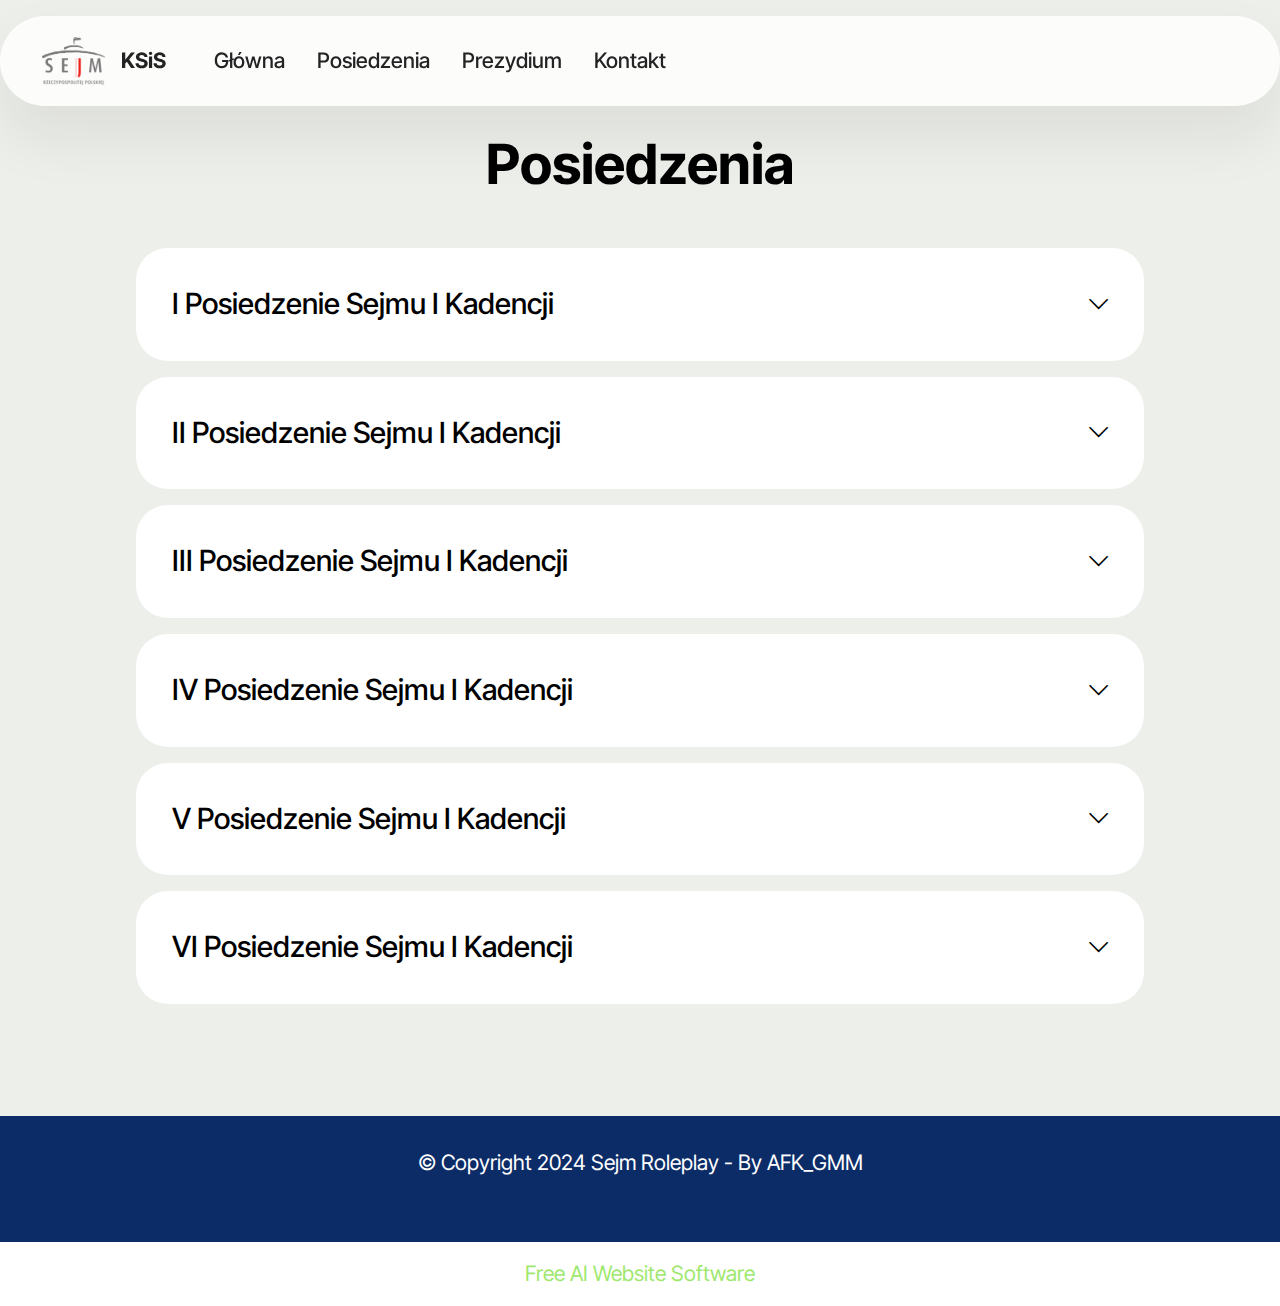
==== page1.html @ 05a09819 "Add files via upload" ====
<!DOCTYPE html>
<html  >
<head>
  <!-- Site made with Mobirise Website Builder v5.9.18, https://mobirise.com -->
  <meta charset="UTF-8">
  <meta http-equiv="X-UA-Compatible" content="IE=edge">
  <meta name="generator" content="Mobirise v5.9.18, mobirise.com">
  <meta name="viewport" content="width=device-width, initial-scale=1, minimum-scale=1">
  <link rel="shortcut icon" href="assets/images/sejm-rp-logo-and-wordmark.svg.png" type="image/x-icon">
  <meta name="description" content="">
  
  
  <title>Posiedzenia</title>
  <link rel="stylesheet" href="assets/web/assets/mobirise-icons2/mobirise2.css">
  <link rel="stylesheet" href="assets/bootstrap/css/bootstrap.min.css">
  <link rel="stylesheet" href="assets/bootstrap/css/bootstrap-grid.min.css">
  <link rel="stylesheet" href="assets/bootstrap/css/bootstrap-reboot.min.css">
  <link rel="stylesheet" href="assets/dropdown/css/style.css">
  <link rel="stylesheet" href="assets/theme/css/style.css">
  <link rel="preload" href="https://fonts.googleapis.com/css?family=Inter+Tight:100,200,300,400,500,600,700,800,900,100i,200i,300i,400i,500i,600i,700i,800i,900i&display=swap" as="style" onload="this.onload=null;this.rel='stylesheet'">
  <noscript><link rel="stylesheet" href="https://fonts.googleapis.com/css?family=Inter+Tight:100,200,300,400,500,600,700,800,900,100i,200i,300i,400i,500i,600i,700i,800i,900i&display=swap"></noscript>
  <link rel="preload" as="style" href="assets/mobirise/css/mbr-additional.css?v=I0l6ej"><link rel="stylesheet" href="assets/mobirise/css/mbr-additional.css?v=I0l6ej" type="text/css">

  
  
  
</head>
<body>
  
  <section data-bs-version="5.1" class="menu menu1 cid-uudWBEYL5z" once="menu" id="menu01-4">
	

	<nav class="navbar navbar-dropdown navbar-fixed-top navbar-expand-lg">
		<div class="container">
			<div class="navbar-brand">
				<span class="navbar-logo">
					<a href="index.html">
						<img src="assets/images/sejm-rp-logo-and-wordmark.svg.png" alt="Strona Główna" style="height: 3rem;">
					</a>
				</span>
				<span class="navbar-caption-wrap"><a class="navbar-caption text-black display-4" href="https://mobiri.se">KSiS</a></span>
			</div>
			<button class="navbar-toggler" type="button" data-toggle="collapse" data-bs-toggle="collapse" data-target="#navbarSupportedContent" data-bs-target="#navbarSupportedContent" aria-controls="navbarNavAltMarkup" aria-expanded="false" aria-label="Toggle navigation">
				<div class="hamburger">
					<span></span>
					<span></span>
					<span></span>
					<span></span>
				</div>
			</button>
			<div class="collapse navbar-collapse" id="navbarSupportedContent">
				<ul class="navbar-nav nav-dropdown nav-right" data-app-modern-menu="true"><li class="nav-item">
						<a class="nav-link link text-black text-primary display-4" href="index.html">Główna</a>
					</li>
					<li class="nav-item">
						<a class="nav-link link text-black text-primary display-4" href="page1.html" aria-expanded="false">Posiedzenia</a>
					</li>
					<li class="nav-item">
						<a class="nav-link link text-black text-primary display-4" href="page2.html">Prezydium</a>
					</li><li class="nav-item"><a class="nav-link link text-black text-primary display-4" href="page3.html">Kontakt</a></li></ul>
				
				
			</div>
		</div>
	</nav>
</section>

<section data-bs-version="5.1" class="list1 cid-uue1njzjTJ" id="list01-6">	
    
	
	<div class="container">
		<div class="row justify-content-center">
			<div class="col-12 col-md-12 col-lg-10 m-auto">
				<div class="content">
					<div class="row justify-content-center mb-5">
						<div class="col-12 content-head">
							<div class="mbr-section-head">
								<h4 class="mbr-section-title mbr-fonts-style align-center mb-0 display-2">
									<strong>Posiedzenia</strong></h4>
								
							</div>
						</div>
					</div>
					<div id="bootstrap-accordion_11" class="panel-group accordionStyles accordion" role="tablist" aria-multiselectable="true">
						<div class="card">
							<div class="card-header" role="tab" id="headingOne">
								<a role="button" class="panel-title collapsed" data-toggle="collapse" data-bs-toggle="collapse" data-core="" href="#collapse1_11" aria-expanded="false" aria-controls="collapse1">
									<h6 class="panel-title-edit mbr-semibold mbr-fonts-style mb-0 display-5">
										I Posiedzenie Sejmu I Kadencji</h6>
									<span class="sign mbr-iconfont mobi-mbri-arrow-down"></span>
								</a>
							</div>
							<div id="collapse1_11" class="panel-collapse noScroll collapse" role="tabpanel" aria-labelledby="headingOne" data-parent="#accordion" data-bs-parent="#bootstrap-accordion_11">
								<div class="panel-body">
									<p class="mbr-fonts-style panel-text display-7">16.11.2024r. Godzina 17.00<br>Marszałek Prowadzący: Paweł Peza</p>
								</div>
							</div>
						</div>
						<div class="card">
							<div class="card-header" role="tab" id="headingOne">
								<a role="button" class="panel-title collapsed" data-toggle="collapse" data-bs-toggle="collapse" data-core="" href="#collapse2_11" aria-expanded="false" aria-controls="collapse2">
									<h6 class="panel-title-edit mbr-semibold mbr-fonts-style mb-0 display-5">II Posiedzenie Sejmu I Kadencji</h6>
									<span class="sign mbr-iconfont mobi-mbri-arrow-down"></span>
								</a>
							</div>
							<div id="collapse2_11" class="panel-collapse noScroll collapse" role="tabpanel" aria-labelledby="headingOne" data-parent="#accordion" data-bs-parent="#bootstrap-accordion_11">
								<div class="panel-body">
									<p class="mbr-fonts-style panel-text display-7">23.11.2024r. Godzina 17.00
<br>Marszałek Prowadzący: Paweł Kowalski&nbsp;<br></p>
								</div>
							</div>
						</div>
						<div class="card">
							<div class="card-header" role="tab" id="headingOne">
								<a role="button" class="panel-title collapsed" data-toggle="collapse" data-bs-toggle="collapse" data-core="" href="#collapse3_11" aria-expanded="false" aria-controls="collapse3">
									<h6 class="panel-title-edit mbr-semibold mbr-fonts-style mb-0 display-5">III Posiedzenie Sejmu I Kadencji</h6>
									<span class="sign mbr-iconfont mobi-mbri-arrow-down"></span>
								</a>
							</div>
							<div id="collapse3_11" class="panel-collapse noScroll collapse" role="tabpanel" aria-labelledby="headingOne" data-parent="#accordion" data-bs-parent="#bootstrap-accordion_11">
								<div class="panel-body">
									<p class="mbr-fonts-style panel-text display-7">30.11.2024r. Godzina 17.00
<br>Marszałek Prowadzący: Paweł Jastrzębski&nbsp;<br></p>
								</div>
							</div>
						</div>
						<div class="card">
							<div class="card-header" role="tab" id="headingOne">
								<a role="button" class="panel-title collapsed" data-toggle="collapse" data-bs-toggle="collapse" data-core="" href="#collapse4_11" aria-expanded="false" aria-controls="collapse4">
									<h6 class="panel-title-edit mbr-semibold mbr-fonts-style mb-0 display-5">IV Posiedzenie Sejmu I Kadencji</h6>
									<span class="sign mbr-iconfont mobi-mbri-arrow-down"></span>
								</a>
							</div>
							<div id="collapse4_11" class="panel-collapse noScroll collapse" role="tabpanel" aria-labelledby="headingOne" data-parent="#accordion" data-bs-parent="#bootstrap-accordion_11">
								<div class="panel-body">
									<p class="mbr-fonts-style panel-text display-7">07.12.2024r. Godzina 16.00
<br>Marszałek Prowadzący: Paweł Peza</p>
								</div>
							</div>
						</div>
						<div class="card">
							<div class="card-header" role="tab" id="headingOne">
								<a role="button" class="panel-title collapsed" data-toggle="collapse" data-bs-toggle="collapse" data-core="" href="#collapse5_11" aria-expanded="false" aria-controls="collapse5">
									<h6 class="panel-title-edit mbr-semibold mbr-fonts-style mb-0 display-5">V Posiedzenie Sejmu I Kadencji</h6>
									<span class="sign mbr-iconfont mobi-mbri-arrow-down"></span>
								</a>
							</div>
							<div id="collapse5_11" class="panel-collapse noScroll collapse" role="tabpanel" aria-labelledby="headingOne" data-parent="#accordion" data-bs-parent="#bootstrap-accordion_11">
								<div class="panel-body">
									<p class="mbr-fonts-style panel-text display-7">14.12.2024r. Godzina 15.00
<br>Marszałek Prowadzący: Paweł Kowalski </p>
								</div>
							</div>
						</div>
						<div class="card">
							<div class="card-header" role="tab" id="headingOne">
								<a role="button" class="panel-title collapsed" data-toggle="collapse" data-bs-toggle="collapse" data-core="" href="#collapse6_11" aria-expanded="false" aria-controls="collapse6">
									<h6 class="panel-title-edit mbr-semibold mbr-fonts-style mb-0 display-5">VI Posiedzenie Sejmu I Kadencji</h6>
									<span class="sign mbr-iconfont mobi-mbri-arrow-down"></span>
								</a>
							</div>
							<div id="collapse6_11" class="panel-collapse noScroll collapse" role="tabpanel" aria-labelledby="headingOne" data-parent="#accordion" data-bs-parent="#bootstrap-accordion_11">
								<div class="panel-body">
									<p class="mbr-fonts-style panel-text display-7">21.12.2024r. Godzina 16.00
<br>Marszałek Prowadzący: Paweł Peza</p>
								</div>
							</div>
						</div>
					</div>
				</div>
			</div>
		</div>
	</div>
</section>

<section data-bs-version="5.1" class="footer4 cid-uue0ERXt9D" once="footers" id="footer04-5">

    

    

    <div class="container">
        <div class="media-container-row align-center mbr-white">
            <div class="col-12">
                <p class="mbr-text mb-0 mbr-fonts-style display-7">
                    © Copyright 2024 Sejm Roleplay - By AFK_GMM</p>
            </div>
        </div>
    </div>
</section><section class="display-7" style="padding: 0;align-items: center;justify-content: center;flex-wrap: wrap;    align-content: center;display: flex;position: relative;height: 4rem;"><a href="https://mobiri.se/3100947" style="flex: 1 1;height: 4rem;position: absolute;width: 100%;z-index: 1;"><img alt="" style="height: 4rem;" src="[data-uri]"></a><p style="margin: 0;text-align: center;" class="display-7">&#8204;</p><a style="z-index:1" href="https://mobirise.com/builder/ai-website-builder.html">Free AI Website Software</a></section><script src="assets/bootstrap/js/bootstrap.bundle.min.js"></script>  <script src="assets/smoothscroll/smooth-scroll.js"></script>  <script src="assets/ytplayer/index.js"></script>  <script src="assets/dropdown/js/navbar-dropdown.js"></script>  <script src="assets/mbr-switch-arrow/mbr-switch-arrow.js"></script>  <script src="assets/theme/js/script.js"></script>  
  
  
</body>
</html>
---- assets/web/assets/mobirise-icons2/mobirise2.css ----
@font-face {
  font-family: 'Moririse2';
  font-display: swap;
  src:  url('mobirise2.eot?f2bix4');
  src:  url('mobirise2.eot?f2bix4#iefix') format('embedded-opentype'),
    url('mobirise2.ttf?f2bix4') format('truetype'),
    url('mobirise2.woff?f2bix4') format('woff'),
    url('mobirise2.svg?f2bix4#mobirise2') format('svg');
  font-weight: normal;
  font-style: normal;
}

[class^="mobi-"], [class*=" mobi-"] {
  /* use !important to prevent issues with browser extensions that change fonts */
  font-family: 'Moririse2' !important;
  speak: none;
  font-style: normal;
  font-weight: normal;
  font-variant: normal;
  text-transform: none;
  line-height: 1;

  /* Better Font Rendering =========== */
  -webkit-font-smoothing: antialiased;
  -moz-osx-font-smoothing: grayscale;
}

.mobi-mbri-add-submenu:before {
  content: "\e900";
}
.mobi-mbri-alert:before {
  content: "\e901";
}
.mobi-mbri-align-center:before {
  content: "\e902";
}
.mobi-mbri-align-justify:before {
  content: "\e903";
}
.mobi-mbri-align-left:before {
  content: "\e904";
}
.mobi-mbri-align-right:before {
  content: "\e905";
}
.mobi-mbri-android:before {
  content: "\e906";
}
.mobi-mbri-apple:before {
  content: "\e907";
}
.mobi-mbri-arrow-down:before {
  content: "\e908";
}
.mobi-mbri-arrow-next:before {
  content: "\e909";
}
.mobi-mbri-arrow-prev:before {
  content: "\e90a";
}
.mobi-mbri-arrow-up:before {
  content: "\e90b";
}
.mobi-mbri-bold:before {
  content: "\e90c";
}
.mobi-mbri-bookmark:before {
  content: "\e90d";
}
.mobi-mbri-bootstrap:before {
  content: "\e90e";
}
.mobi-mbri-briefcase:before {
  content: "\e90f";
}
.mobi-mbri-browse:before {
  content: "\e910";
}
.mobi-mbri-bulleted-list:before {
  content: "\e911";
}
.mobi-mbri-calendar:before {
  content: "\e912";
}
.mobi-mbri-camera:before {
  content: "\e913";
}
.mobi-mbri-cart-add:before {
  content: "\e914";
}
.mobi-mbri-cart-full:before {
  content: "\e915";
}
.mobi-mbri-cash:before {
  content: "\e916";
}
.mobi-mbri-change-style:before {
  content: "\e917";
}
.mobi-mbri-chat:before {
  content: "\e918";
}
.mobi-mbri-clock:before {
  content: "\e919";
}
.mobi-mbri-close:before {
  content: "\e91a";
}
.mobi-mbri-cloud:before {
  content: "\e91b";
}
.mobi-mbri-code:before {
  content: "\e91c";
}
.mobi-mbri-contact-form:before {
  content: "\e91d";
}
.mobi-mbri-credit-card:before {
  content: "\e91e";
}
.mobi-mbri-cursor-click:before {
  content: "\e91f";
}
.mobi-mbri-cust-feedback:before {
  content: "\e920";
}
.mobi-mbri-database:before {
  content: "\e921";
}
.mobi-mbri-delivery:before {
  content: "\e922";
}
.mobi-mbri-desktop:before {
  content: "\e923";
}
.mobi-mbri-devices:before {
  content: "\e924";
}
.mobi-mbri-down:before {
  content: "\e925";
}
.mobi-mbri-download-2:before {
  content: "\e926";
}
.mobi-mbri-download:before {
  content: "\e927";
}
.mobi-mbri-drag-n-drop-2:before {
  content: "\e928";
}
.mobi-mbri-drag-n-drop:before {
  content: "\e929";
}
.mobi-mbri-edit-2:before {
  content: "\e92a";
}
.mobi-mbri-edit:before {
  content: "\e92b";
}
.mobi-mbri-error:before {
  content: "\e92c";
}
.mobi-mbri-extension:before {
  content: "\e92d";
}
.mobi-mbri-features:before {
  content: "\e92e";
}
.mobi-mbri-file:before {
  content: "\e92f";
}
.mobi-mbri-flag:before {
  content: "\e930";
}
.mobi-mbri-folder:before {
  content: "\e931";
}
.mobi-mbri-gift:before {
  content: "\e932";
}
.mobi-mbri-github:before {
  content: "\e933";
}
.mobi-mbri-globe-2:before {
  content: "\e934";
}
.mobi-mbri-globe:before {
  content: "\e935";
}
.mobi-mbri-growing-chart:before {
  content: "\e936";
}
.mobi-mbri-hearth:before {
  content: "\e937";
}
.mobi-mbri-help:before {
  content: "\e938";
}
.mobi-mbri-home:before {
  content: "\e939";
}
.mobi-mbri-hot-cup:before {
  content: "\e93a";
}
.mobi-mbri-idea:before {
  content: "\e93b";
}
.mobi-mbri-image-gallery:before {
  content: "\e93c";
}
.mobi-mbri-image-slider:before {
  content: "\e93d";
}
.mobi-mbri-info:before {
  content: "\e93e";
}
.mobi-mbri-italic:before {
  content: "\e93f";
}
.mobi-mbri-key:before {
  content: "\e940";
}
.mobi-mbri-laptop:before {
  content: "\e941";
}
.mobi-mbri-layers:before {
  content: "\e942";
}
.mobi-mbri-left-right:before {
  content: "\e943";
}
.mobi-mbri-left:before {
  content: "\e944";
}
.mobi-mbri-letter:before {
  content: "\e945";
}
.mobi-mbri-like:before {
  content: "\e946";
}
.mobi-mbri-link:before {
  content: "\e947";
}
.mobi-mbri-lock:before {
  content: "\e948";
}
.mobi-mbri-login:before {
  content: "\e949";
}
.mobi-mbri-logout:before {
  content: "\e94a";
}
.mobi-mbri-magic-stick:before {
  content: "\e94b";
}
.mobi-mbri-map-pin:before {
  content: "\e94c";
}
.mobi-mbri-menu:before {
  content: "\e94d";
}
.mobi-mbri-mobile-2:before {
  content: "\e94e";
}
.mobi-mbri-mobile-horizontal:before {
  content: "\e94f";
}
.mobi-mbri-mobile:before {
  content: "\e950";
}
.mobi-mbri-mobirise:before {
  content: "\e951";
}
.mobi-mbri-more-horizontal:before {
  content: "\e952";
}
.mobi-mbri-more-vertical:before {
  content: "\e953";
}
.mobi-mbri-music:before {
  content: "\e954";
}
.mobi-mbri-new-file:before {
  content: "\e955";
}
.mobi-mbri-numbered-list:before {
  content: "\e956";
}
.mobi-mbri-opened-folder:before {
  content: "\e957";
}
.mobi-mbri-pages:before {
  content: "\e958";
}
.mobi-mbri-paper-plane:before {
  content: "\e959";
}
.mobi-mbri-paperclip:before {
  content: "\e95a";
}
.mobi-mbri-phone:before {
  content: "\e95b";
}
.mobi-mbri-photo:before {
  content: "\e95c";
}
.mobi-mbri-photos:before {
  content: "\e95d";
}
.mobi-mbri-pin:before {
  content: "\e95e";
}
.mobi-mbri-play:before {
  content: "\e95f";
}
.mobi-mbri-plus:before {
  content: "\e960";
}
.mobi-mbri-preview:before {
  content: "\e961";
}
.mobi-mbri-print:before {
  content: "\e962";
}
.mobi-mbri-protect:before {
  content: "\e963";
}
.mobi-mbri-question:before {
  content: "\e964";
}
.mobi-mbri-quote-left:before {
  content: "\e965";
}
.mobi-mbri-quote-right:before {
  content: "\e966";
}
.mobi-mbri-redo:before {
  content: "\e967";
}
.mobi-mbri-refresh:before {
  content: "\e968";
}
.mobi-mbri-responsive-2:before {
  content: "\e969";
}
.mobi-mbri-responsive:before {
  content: "\e96a";
}
.mobi-mbri-right:before {
  content: "\e96b";
}
.mobi-mbri-rocket:before {
  content: "\e96c";
}
.mobi-mbri-sad-face:before {
  content: "\e96d";
}
.mobi-mbri-sale:before {
  content: "\e96e";
}
.mobi-mbri-save:before {
  content: "\e96f";
}
.mobi-mbri-search:before {
  content: "\e970";
}
.mobi-mbri-setting-2:before {
  content: "\e971";
}
.mobi-mbri-setting-3:before {
  content: "\e972";
}
.mobi-mbri-setting:before {
  content: "\e973";
}
.mobi-mbri-share:before {
  content: "\e974";
}
.mobi-mbri-shopping-bag:before {
  content: "\e975";
}
.mobi-mbri-shopping-basket:before {
  content: "\e976";
}
.mobi-mbri-shopping-cart:before {
  content: "\e977";
}
.mobi-mbri-sites:before {
  content: "\e978";
}
.mobi-mbri-smile-face:before {
  content: "\e979";
}
.mobi-mbri-speed:before {
  content: "\e97a";
}
.mobi-mbri-star:before {
  content: "\e97b";
}
.mobi-mbri-success:before {
  content: "\e97c";
}
.mobi-mbri-sun:before {
  content: "\e97d";
}
.mobi-mbri-sun2:before {
  content: "\e97e";
}
.mobi-mbri-tablet-vertical:before {
  content: "\e97f";
}
.mobi-mbri-tablet:before {
  content: "\e980";
}
.mobi-mbri-target:before {
  content: "\e981";
}
.mobi-mbri-timer:before {
  content: "\e982";
}
.mobi-mbri-to-ftp:before {
  content: "\e983";
}
.mobi-mbri-to-local-drive:before {
  content: "\e984";
}
.mobi-mbri-touch-swipe:before {
  content: "\e985";
}
.mobi-mbri-touch:before {
  content: "\e986";
}
.mobi-mbri-trash:before {
  content: "\e987";
}
.mobi-mbri-underline:before {
  content: "\e988";
}
.mobi-mbri-undo:before {
  content: "\e989";
}
.mobi-mbri-unlink:before {
  content: "\e98a";
}
.mobi-mbri-unlock:before {
  content: "\e98b";
}
.mobi-mbri-up-down:before {
  content: "\e98c";
}
.mobi-mbri-up:before {
  content: "\e98d";
}
.mobi-mbri-update:before {
  content: "\e98e";
}
.mobi-mbri-upload-2:before {
  content: "\e98f";
}
.mobi-mbri-upload:before {
  content: "\e990";
}
.mobi-mbri-user-2:before {
  content: "\e991";
}
.mobi-mbri-user:before {
  content: "\e992";
}
.mobi-mbri-users:before {
  content: "\e993";
}
.mobi-mbri-video-play:before {
  content: "\e994";
}
.mobi-mbri-video:before {
  content: "\e995";
}
.mobi-mbri-watch:before {
  content: "\e996";
}
.mobi-mbri-website-theme-2:before {
  content: "\e997";
}
.mobi-mbri-website-theme:before {
  content: "\e998";
}
.mobi-mbri-wifi:before {
  content: "\e999";
}
.mobi-mbri-windows:before {
  content: "\e99a";
}
.mobi-mbri-zoom-in:before {
  content: "\e99b";
}
.mobi-mbri-zoom-out:before {
  content: "\e99c";
}
---- assets/dropdown/css/style.css ----
.navbar-dropdown {
  left: 0;
  padding: 0;
  position: absolute;
  right: 0;
  top: 0;
  transition: all 0.45s ease;
  z-index: 1030;
  background: #282828; }
  .navbar-dropdown .navbar-logo {
    margin-right: 0.8rem;
    transition: margin 0.3s ease-in-out;
    vertical-align: middle; }
    .navbar-dropdown .navbar-logo img {
      height: 3.125rem;
      transition: all 0.3s ease-in-out; }
    .navbar-dropdown .navbar-logo.mbr-iconfont {
      font-size: 3.125rem;
      line-height: 3.125rem; }
  .navbar-dropdown .navbar-caption {
    font-weight: 700;
    white-space: normal;
    vertical-align: -4px;
    line-height: 3.125rem !important; }
    .navbar-dropdown .navbar-caption, .navbar-dropdown .navbar-caption:hover {
      color: inherit;
      text-decoration: none; }
  .navbar-dropdown .mbr-iconfont + .navbar-caption {
    vertical-align: -1px; }
  .navbar-dropdown.navbar-fixed-top {
    position: fixed; }
  .navbar-dropdown .navbar-brand span {
    vertical-align: -4px; }
  .navbar-dropdown.bg-color.transparent {
    background: none; }
  .navbar-dropdown.navbar-short .navbar-brand {
    padding: 0.625rem 0; }
    .navbar-dropdown.navbar-short .navbar-brand span {
      vertical-align: -1px; }
  .navbar-dropdown.navbar-short .navbar-caption {
    line-height: 2.375rem !important;
    vertical-align: -2px; }
  .navbar-dropdown.navbar-short .navbar-logo {
    margin-right: 0.5rem; }
    .navbar-dropdown.navbar-short .navbar-logo img {
      height: 2.375rem; }
    .navbar-dropdown.navbar-short .navbar-logo.mbr-iconfont {
      font-size: 2.375rem;
      line-height: 2.375rem; }
  .navbar-dropdown.navbar-short .mbr-table-cell {
    height: 3.625rem; }
  .navbar-dropdown .navbar-close {
    left: 0.6875rem;
    position: fixed;
    top: 0.75rem;
    z-index: 1000; }
  .navbar-dropdown .hamburger-icon {
    content: "";
    display: inline-block;
    vertical-align: middle;
    width: 16px;
    -webkit-box-shadow: 0 -6px 0 1px #282828,0 0 0 1px #282828,0 6px 0 1px #282828;
    -moz-box-shadow: 0 -6px 0 1px #282828,0 0 0 1px #282828,0 6px 0 1px #282828;
    box-shadow: 0 -6px 0 1px #282828,0 0 0 1px #282828,0 6px 0 1px #282828; }

.dropdown-menu .dropdown-toggle[data-toggle="dropdown-submenu"]::after {
  border-bottom: 0.35em solid transparent;
  border-left: 0.35em solid;
  border-right: 0;
  border-top: 0.35em solid transparent;
  margin-left: 0.3rem; }

.dropdown-menu .dropdown-item:focus {
  outline: 0; }

.nav-dropdown {
  font-size: 0.75rem;
  font-weight: 500;
  height: auto !important; }
  .nav-dropdown .nav-btn {
    padding-left: 1rem; }
  .nav-dropdown .link {
    margin: .667em 1.667em;
    font-weight: 500;
    padding: 0;
    transition: color .2s ease-in-out; }
    .nav-dropdown .link.dropdown-toggle {
      margin-right: 2.583em; }
      .nav-dropdown .link.dropdown-toggle::after {
        margin-left: .25rem;
        border-top: 0.35em solid;
        border-right: 0.35em solid transparent;
        border-left: 0.35em solid transparent;
        border-bottom: 0; }
      .nav-dropdown .link.dropdown-toggle[aria-expanded="true"] {
        margin: 0;
        padding: 0.667em 3.263em  0.667em 1.667em; }
  .nav-dropdown .link::after,
  .nav-dropdown .dropdown-item::after {
    color: inherit; }
  .nav-dropdown .btn {
    font-size: 0.75rem;
    font-weight: 700;
    letter-spacing: 0;
    margin-bottom: 0;
    padding-left: 1.25rem;
    padding-right: 1.25rem; }
  .nav-dropdown .dropdown-menu {
    border-radius: 0;
    border: 0;
    left: 0;
    margin: 0;
    padding-bottom: 1.25rem;
    padding-top: 1.25rem;
    position: relative; }
  .nav-dropdown .dropdown-submenu {
    margin-left: 0.125rem;
    top: 0; }
  .nav-dropdown .dropdown-item {
    font-weight: 500;
    line-height: 2;
    padding: 0.3846em 4.615em 0.3846em 1.5385em;
    position: relative;
    transition: color .2s ease-in-out, background-color .2s ease-in-out; }
    .nav-dropdown .dropdown-item::after {
      margin-top: -0.3077em;
      position: absolute;
      right: 1.1538em;
      top: 50%; }
    .nav-dropdown .dropdown-item:focus, .nav-dropdown .dropdown-item:hover {
      background: none; }

@media (max-width: 767px) {
  .nav-dropdown.navbar-toggleable-sm {
    bottom: 0;
    display: none;
    left: 0;
    overflow-x: hidden;
    position: fixed;
    top: 0;
    transform: translateX(-100%);
    -ms-transform: translateX(-100%);
    -webkit-transform: translateX(-100%);
    width: 18.75rem;
    z-index: 999; } }
.nav-dropdown.navbar-toggleable-xl {
  bottom: 0;
  display: none;
  left: 0;
  overflow-x: hidden;
  position: fixed;
  top: 0;
  transform: translateX(-100%);
  -ms-transform: translateX(-100%);
  -webkit-transform: translateX(-100%);
  width: 18.75rem;
  z-index: 999; }

.nav-dropdown-sm {
  display: block !important;
  overflow-x: hidden;
  overflow: auto;
  padding-top: 3.875rem; }
  .nav-dropdown-sm::after {
    content: "";
    display: block;
    height: 3rem;
    width: 100%; }
  .nav-dropdown-sm.collapse.in ~ .navbar-close {
    display: block !important; }
  .nav-dropdown-sm.collapsing, .nav-dropdown-sm.collapse.in {
    transform: translateX(0);
    -ms-transform: translateX(0);
    -webkit-transform: translateX(0);
    transition: all 0.25s ease-out;
    -webkit-transition: all 0.25s ease-out;
    background: #282828; }
  .nav-dropdown-sm.collapsing[aria-expanded="false"] {
    transform: translateX(-100%);
    -ms-transform: translateX(-100%);
    -webkit-transform: translateX(-100%); }
  .nav-dropdown-sm .nav-item {
    display: block;
    margin-left: 0 !important;
    padding-left: 0; }
  .nav-dropdown-sm .link,
  .nav-dropdown-sm .dropdown-item {
    border-top: 1px dotted rgba(255, 255, 255, 0.1);
    font-size: 0.8125rem;
    line-height: 1.6;
    margin: 0 !important;
    padding: 0.875rem 2.4rem 0.875rem 1.5625rem !important;
    position: relative;
    white-space: normal; }
    .nav-dropdown-sm .link:focus, .nav-dropdown-sm .link:hover,
    .nav-dropdown-sm .dropdown-item:focus,
    .nav-dropdown-sm .dropdown-item:hover {
      background: rgba(0, 0, 0, 0.2) !important;
      color: #c0a375; }
  .nav-dropdown-sm .nav-btn {
    position: relative;
    padding: 1.5625rem 1.5625rem 0 1.5625rem; }
    .nav-dropdown-sm .nav-btn::before {
      border-top: 1px dotted rgba(255, 255, 255, 0.1);
      content: "";
      left: 0;
      position: absolute;
      top: 0;
      width: 100%; }
    .nav-dropdown-sm .nav-btn + .nav-btn {
      padding-top: 0.625rem; }
      .nav-dropdown-sm .nav-btn + .nav-btn::before {
        display: none; }
  .nav-dropdown-sm .btn {
    padding: 0.625rem 0; }
  .nav-dropdown-sm .dropdown-toggle[data-toggle="dropdown-submenu"]::after {
    margin-left: .25rem;
    border-top: 0.35em solid;
    border-right: 0.35em solid transparent;
    border-left: 0.35em solid transparent;
    border-bottom: 0; }
  .nav-dropdown-sm .dropdown-toggle[data-toggle="dropdown-submenu"][aria-expanded="true"]::after {
    border-top: 0;
    border-right: 0.35em solid transparent;
    border-left: 0.35em solid transparent;
    border-bottom: 0.35em solid; }
  .nav-dropdown-sm .dropdown-menu {
    margin: 0;
    padding: 0;
    position: relative;
    top: 0;
    left: 0;
    width: 100%;
    border: 0;
    float: none;
    border-radius: 0;
    background: none; }
  .nav-dropdown-sm .dropdown-submenu {
    left: 100%;
    margin-left: 0.125rem;
    margin-top: -1.25rem;
    top: 0; }

.navbar-toggleable-sm .nav-dropdown .dropdown-menu {
  position: absolute; }

.navbar-toggleable-sm .nav-dropdown .dropdown-submenu {
  left: 100%;
  margin-left: 0.125rem;
  margin-top: -1.25rem;
  top: 0; }

.navbar-toggleable-sm.opened .nav-dropdown .dropdown-menu {
  position: relative; }

.navbar-toggleable-sm.opened .nav-dropdown .dropdown-submenu {
  left: 0;
  margin-left: 00rem;
  margin-top: 0rem;
  top: 0; }

.is-builder .nav-dropdown.collapsing {
  transition: none !important; }
---- assets/theme/css/style.css ----
@charset "UTF-8";
section {
  background-color: #ffffff;
}

body {
  font-style: normal;
  line-height: 1.5;
  font-weight: 400;
  color: #232323;
  position: relative;
}

button {
  background-color: transparent;
  border-color: transparent;
}

.embla__button,
.carousel-control {
  background-color: #edefea !important;
  opacity: 0.8 !important;
  color: #464845 !important;
  border-color: #edefea !important;
}

.carousel .close,
.modalWindow .close {
  background-color: #edefea !important;
  color: #464845 !important;
  border-color: #edefea !important;
  opacity: 0.8 !important;
}

.carousel .close:hover,
.modalWindow .close:hover {
  opacity: 1 !important;
}

.carousel-indicators li {
  background-color: #edefea !important;
  border: 2px solid #464845 !important;
}

.carousel-indicators li:hover,
.carousel-indicators li:active {
  opacity: 0.8 !important;
}

.embla__button:hover,
.carousel-control:hover {
  background-color: #edefea !important;
  opacity: 1 !important;
}

.modalWindow-video-container {
  height: 80%;
}

section,
.container,
.container-fluid {
  position: relative;
  word-wrap: break-word;
}

a.mbr-iconfont:hover {
  text-decoration: none;
}

.article .lead p,
.article .lead ul,
.article .lead ol,
.article .lead pre,
.article .lead blockquote {
  margin-bottom: 0;
}

a {
  font-style: normal;
  font-weight: 400;
  cursor: pointer;
}
a, a:hover {
  text-decoration: none;
}

.mbr-section-title {
  font-style: normal;
  line-height: 1.3;
}

.mbr-section-subtitle {
  line-height: 1.3;
}

.mbr-text {
  font-style: normal;
  line-height: 1.7;
}

h1,
h2,
h3,
h4,
h5,
h6,
.display-1,
.display-2,
.display-4,
.display-5,
.display-7,
span,
p,
a {
  line-height: 1;
  word-break: break-word;
  word-wrap: break-word;
  font-weight: 400;
}

b,
strong {
  font-weight: bold;
}

input:-webkit-autofill, input:-webkit-autofill:hover, input:-webkit-autofill:focus, input:-webkit-autofill:active {
  transition-delay: 9999s;
  -webkit-transition-property: background-color, color;
  transition-property: background-color, color;
}

textarea[type=hidden] {
  display: none;
}

section {
  background-position: 50% 50%;
  background-repeat: no-repeat;
  background-size: cover;
}
section .mbr-background-video,
section .mbr-background-video-preview {
  position: absolute;
  bottom: 0;
  left: 0;
  right: 0;
  top: 0;
}

.hidden {
  visibility: hidden;
}

.mbr-z-index20 {
  z-index: 20;
}

/*! Base colors */
.mbr-white {
  color: #ffffff;
}

.mbr-black {
  color: #111111;
}

.mbr-bg-white {
  background-color: #ffffff;
}

.mbr-bg-black {
  background-color: #000000;
}

/*! Text-aligns */
.align-left {
  text-align: left;
}

.align-center {
  text-align: center;
}

.align-right {
  text-align: right;
}

/*! Font-weight  */
.mbr-light {
  font-weight: 300;
}

.mbr-regular {
  font-weight: 400;
}

.mbr-semibold {
  font-weight: 500;
}

.mbr-bold {
  font-weight: 700;
}

/*! Media  */
.media-content {
  flex-basis: 100%;
}

.media-container-row {
  display: flex;
  flex-direction: row;
  flex-wrap: wrap;
  justify-content: center;
  align-content: center;
  align-items: start;
}
.media-container-row .media-size-item {
  width: 400px;
}

.media-container-column {
  display: flex;
  flex-direction: column;
  flex-wrap: wrap;
  justify-content: center;
  align-content: center;
  align-items: stretch;
}
.media-container-column > * {
  width: 100%;
}

@media (min-width: 992px) {
  .media-container-row {
    flex-wrap: nowrap;
  }
}
figure {
  margin-bottom: 0;
  overflow: hidden;
}

figure[mbr-media-size] {
  transition: width 0.1s;
}

img,
iframe {
  display: block;
  width: 100%;
}

.card {
  background-color: transparent;
  border: none;
}

.card-box {
  width: 100%;
}

.card-img {
  text-align: center;
  flex-shrink: 0;
  -webkit-flex-shrink: 0;
}

.media {
  max-width: 100%;
  margin: 0 auto;
}

.mbr-figure {
  align-self: center;
}

.media-container > div {
  max-width: 100%;
}

.mbr-figure img,
.card-img img {
  width: 100%;
}

@media (max-width: 991px) {
  .media-size-item {
    width: auto !important;
  }
  .media {
    width: auto;
  }
  .mbr-figure {
    width: 100% !important;
  }
}
/*! Buttons */
.mbr-section-btn {
  margin-left: -0.6rem;
  margin-right: -0.6rem;
  font-size: 0;
}

.btn {
  font-weight: 600;
  border-width: 1px;
  font-style: normal;
  margin: 0.6rem 0.6rem;
  white-space: normal;
  transition: all 0.2s ease-in-out;
  display: inline-flex;
  align-items: center;
  justify-content: center;
  word-break: break-word;
}

.btn-sm {
  font-weight: 600;
  letter-spacing: 0px;
  transition: all 0.3s ease-in-out;
}

.btn-md {
  font-weight: 600;
  letter-spacing: 0px;
  transition: all 0.3s ease-in-out;
}

.btn-lg {
  font-weight: 600;
  letter-spacing: 0px;
  transition: all 0.3s ease-in-out;
}

.btn-form {
  margin: 0;
}
.btn-form:hover {
  cursor: pointer;
}

nav .mbr-section-btn {
  margin-left: 0rem;
  margin-right: 0rem;
}

/*! Btn icon margin */
.btn .mbr-iconfont,
.btn.btn-sm .mbr-iconfont {
  order: 1;
  cursor: pointer;
  margin-left: 0.5rem;
  vertical-align: sub;
}

.btn.btn-md .mbr-iconfont,
.btn.btn-md .mbr-iconfont {
  margin-left: 0.8rem;
}

.mbr-regular {
  font-weight: 400;
}

.mbr-semibold {
  font-weight: 500;
}

.mbr-bold {
  font-weight: 700;
}

[type=submit] {
  -webkit-appearance: none;
}

/*! Full-screen */
.mbr-fullscreen .mbr-overlay {
  min-height: 100vh;
}

.mbr-fullscreen {
  display: flex;
  display: -moz-flex;
  display: -ms-flex;
  display: -o-flex;
  align-items: center;
  min-height: 100vh;
  padding-top: 3rem;
  padding-bottom: 3rem;
}

/*! Map */
.map {
  height: 25rem;
  position: relative;
}
.map iframe {
  width: 100%;
  height: 100%;
}

/*! Scroll to top arrow */
.mbr-arrow-up {
  bottom: 25px;
  right: 90px;
  position: fixed;
  text-align: right;
  z-index: 5000;
  color: #ffffff;
  font-size: 22px;
}

.mbr-arrow-up a {
  background: rgba(0, 0, 0, 0.2);
  border-radius: 50%;
  color: #fff;
  display: inline-block;
  height: 60px;
  width: 60px;
  border: 2px solid #fff;
  outline-style: none !important;
  position: relative;
  text-decoration: none;
  transition: all 0.3s ease-in-out;
  cursor: pointer;
  text-align: center;
}
.mbr-arrow-up a:hover {
  background-color: rgba(0, 0, 0, 0.4);
}
.mbr-arrow-up a i {
  line-height: 60px;
}

.mbr-arrow-up-icon {
  display: block;
  color: #fff;
}

.mbr-arrow-up-icon::before {
  content: "›";
  display: inline-block;
  font-family: serif;
  font-size: 22px;
  line-height: 1;
  font-style: normal;
  position: relative;
  top: 6px;
  left: -4px;
  transform: rotate(-90deg);
}

/*! Arrow Down */
.mbr-arrow {
  position: absolute;
  bottom: 45px;
  left: 50%;
  width: 60px;
  height: 60px;
  cursor: pointer;
  background-color: rgba(80, 80, 80, 0.5);
  border-radius: 50%;
  transform: translateX(-50%);
}
@media (max-width: 767px) {
  .mbr-arrow {
    display: none;
  }
}
.mbr-arrow > a {
  display: inline-block;
  text-decoration: none;
  outline-style: none;
  animation: arrowdown 1.7s ease-in-out infinite;
  color: #ffffff;
}
.mbr-arrow > a > i {
  position: absolute;
  top: -2px;
  left: 15px;
  font-size: 2rem;
}

#scrollToTop a i::before {
  content: "";
  position: absolute;
  display: block;
  border-bottom: 2.5px solid #fff;
  border-left: 2.5px solid #fff;
  width: 27.8%;
  height: 27.8%;
  left: 50%;
  top: 51%;
  transform: translateY(-30%) translateX(-50%) rotate(135deg);
}

@keyframes arrowdown {
  0% {
    transform: translateY(0px);
  }
  50% {
    transform: translateY(-5px);
  }
  100% {
    transform: translateY(0px);
  }
}
@media (max-width: 500px) {
  .mbr-arrow-up {
    left: 0;
    right: 0;
    text-align: center;
  }
}
/*Gradients animation*/
@keyframes gradient-animation {
  from {
    background-position: 0% 100%;
    animation-timing-function: ease-in-out;
  }
  to {
    background-position: 100% 0%;
    animation-timing-function: ease-in-out;
  }
}
.bg-gradient {
  background-size: 200% 200%;
  animation: gradient-animation 5s infinite alternate;
  -webkit-animation: gradient-animation 5s infinite alternate;
}

.menu .navbar-brand {
  display: -webkit-flex;
}
.menu .navbar-brand span {
  display: flex;
  display: -webkit-flex;
}
.menu .navbar-brand .navbar-caption-wrap {
  display: -webkit-flex;
}
.menu .navbar-brand .navbar-logo img {
  display: -webkit-flex;
  width: auto;
}
@media (min-width: 768px) and (max-width: 991px) {
  .menu .navbar-toggleable-sm .navbar-nav {
    display: -ms-flexbox;
  }
}
@media (max-width: 991px) {
  .menu .navbar-collapse {
    max-height: 93.5vh;
  }
  .menu .navbar-collapse.show {
    overflow: auto;
  }
}
@media (min-width: 992px) {
  .menu .navbar-nav.nav-dropdown {
    display: -webkit-flex;
  }
  .menu .navbar-toggleable-sm .navbar-collapse {
    display: -webkit-flex !important;
  }
  .menu .collapsed .navbar-collapse {
    max-height: 93.5vh;
  }
  .menu .collapsed .navbar-collapse.show {
    overflow: auto;
  }
}
@media (max-width: 767px) {
  .menu .navbar-collapse {
    max-height: 80vh;
  }
}

.nav-link .mbr-iconfont {
  margin-right: 0.5rem;
}

.navbar {
  display: -webkit-flex;
  -webkit-flex-wrap: wrap;
  -webkit-align-items: center;
  -webkit-justify-content: space-between;
}

.navbar-collapse {
  -webkit-flex-basis: 100%;
  -webkit-flex-grow: 1;
  -webkit-align-items: center;
}

.nav-dropdown .link {
  padding: 0.667em 1.667em !important;
  margin: 0 !important;
}

.nav {
  display: -webkit-flex;
  -webkit-flex-wrap: wrap;
}

.row {
  display: -webkit-flex;
  -webkit-flex-wrap: wrap;
}

.justify-content-center {
  -webkit-justify-content: center;
}

.form-inline {
  display: -webkit-flex;
}

.card-wrapper {
  -webkit-flex: 1;
}

.carousel-control {
  z-index: 10;
  display: -webkit-flex;
}

.carousel-controls {
  display: -webkit-flex;
}

.media {
  display: -webkit-flex;
}

.form-group:focus {
  outline: none;
}

.jq-selectbox__select {
  padding: 7px 0;
  position: relative;
}

.jq-selectbox__dropdown {
  overflow: hidden;
  border-radius: 10px;
  position: absolute;
  top: 100%;
  left: 0 !important;
  width: 100% !important;
}

.jq-selectbox__trigger-arrow {
  right: 0;
  transform: translateY(-50%);
}

.jq-selectbox li {
  padding: 1.07em 0.5em;
}

input[type=range] {
  padding-left: 0 !important;
  padding-right: 0 !important;
}

.modal-dialog,
.modal-content {
  height: 100%;
}

.modal-dialog .carousel-inner {
  height: calc(100vh - 1.75rem);
}
@media (max-width: 575px) {
  .modal-dialog .carousel-inner {
    height: calc(100vh - 1rem);
  }
}

.carousel-item {
  text-align: center;
}

.carousel-item img {
  margin: auto;
}

.navbar-toggler {
  align-self: flex-start;
  padding: 0.25rem 0.75rem;
  font-size: 1.25rem;
  line-height: 1;
  background: transparent;
  border: 1px solid transparent;
  border-radius: 0.25rem;
}

.navbar-toggler:focus,
.navbar-toggler:hover {
  text-decoration: none;
  box-shadow: none;
}

.navbar-toggler-icon {
  display: inline-block;
  width: 1.5em;
  height: 1.5em;
  vertical-align: middle;
  content: "";
  background: no-repeat center center;
  background-size: 100% 100%;
}

.navbar-toggler-left {
  position: absolute;
  left: 1rem;
}

.navbar-toggler-right {
  position: absolute;
  right: 1rem;
}

.card-img {
  width: auto;
}

.menu .navbar.collapsed:not(.beta-menu) {
  flex-direction: column;
}

.carousel-item.active,
.carousel-item-next,
.carousel-item-prev {
  display: flex;
}

.note-air-layout .dropup .dropdown-menu,
.note-air-layout .navbar-fixed-bottom .dropdown .dropdown-menu {
  bottom: initial !important;
}

html,
body {
  height: auto;
  min-height: 100vh;
}

.dropup .dropdown-toggle::after {
  display: none;
}

.form-asterisk {
  font-family: initial;
  position: absolute;
  top: -2px;
  font-weight: normal;
}

.form-control-label {
  position: relative;
  cursor: pointer;
  margin-bottom: 0.357em;
  padding: 0;
}

.alert {
  color: #ffffff;
  border-radius: 0;
  border: 0;
  font-size: 1.1rem;
  line-height: 1.5;
  margin-bottom: 1.875rem;
  padding: 1.25rem;
  position: relative;
  text-align: center;
}
.alert.alert-form::after {
  background-color: inherit;
  bottom: -7px;
  content: "";
  display: block;
  height: 14px;
  left: 50%;
  margin-left: -7px;
  position: absolute;
  transform: rotate(45deg);
  width: 14px;
}

.form-control {
  background-color: #ffffff;
  background-clip: border-box;
  color: #232323;
  line-height: 1rem !important;
  height: auto;
  padding: 1.2rem 2rem;
  transition: border-color 0.25s ease 0s;
  border: 1px solid transparent !important;
  border-radius: 4px;
  box-shadow: rgba(0, 0, 0, 0.07) 0px 1px 1px 0px, rgba(0, 0, 0, 0.07) 0px 1px 3px 0px, rgba(0, 0, 0, 0.03) 0px 0px 0px 1px;
}
.form-active .form-control:invalid {
  border-color: red;
}

.row > * {
  padding-right: 1rem;
  padding-left: 1rem;
}

form .row {
  margin-left: -0.6rem;
  margin-right: -0.6rem;
}
form .row [class*=col] {
  padding-left: 0.6rem;
  padding-right: 0.6rem;
}

form .mbr-section-btn {
  padding-left: 0.6rem;
  padding-right: 0.6rem;
}

form .form-check-input {
  margin-top: 0.5;
}

textarea.form-control {
  line-height: 1.5rem !important;
}

.form-group {
  margin-bottom: 1.2rem;
}

.form-control,
form .btn {
  min-height: 48px;
}

.gdpr-block label span.textGDPR input[name=gdpr] {
  top: 7px;
}

.form-control:focus {
  box-shadow: none;
}

:focus {
  outline: none;
}

.mbr-overlay {
  background-color: #000;
  bottom: 0;
  left: 0;
  opacity: 0.5;
  position: absolute;
  right: 0;
  top: 0;
  z-index: 0;
  pointer-events: none;
}

blockquote {
  font-style: italic;
  padding: 3rem;
  font-size: 1.09rem;
  position: relative;
  border-left: 3px solid;
}

ul,
ol,
pre,
blockquote {
  margin-bottom: 2.3125rem;
}

.mt-4 {
  margin-top: 2rem !important;
}

.mb-4 {
  margin-bottom: 2rem !important;
}

.container,
.container-fluid {
  padding-left: 16px;
  padding-right: 16px;
}

.row {
  margin-left: -16px;
  margin-right: -16px;
}
.row > [class*=col] {
  padding-left: 16px;
  padding-right: 16px;
}

@media (min-width: 992px) {
  .container-fluid {
    padding-left: 32px;
    padding-right: 32px;
  }
}
@media (max-width: 991px) {
  .mbr-container {
    padding-left: 16px;
    padding-right: 16px;
  }
}
.app-video-wrapper > img {
  opacity: 1;
}

.app-video-wrapper {
  background: transparent;
}

.item {
  position: relative;
}

.dropdown-menu .dropdown-menu {
  left: 100%;
}

.dropdown-item + .dropdown-menu {
  display: none;
}

.dropdown-item:hover + .dropdown-menu,
.dropdown-menu:hover {
  display: block;
}

@media (min-aspect-ratio: 16/9) {
  .mbr-video-foreground {
    height: 300% !important;
    top: -100% !important;
  }
}
@media (max-aspect-ratio: 16/9) {
  .mbr-video-foreground {
    width: 300% !important;
    left: -100% !important;
  }
}.engine {
	position: absolute;
	text-indent: -2400px;
	text-align: center;
	padding: 0;
	top: 0;
	left: -2400px;
}
---- assets/mobirise/css/mbr-additional.css ----
.btn {
  border-width: 2px;
}
img,
.card-wrap,
.card-wrapper,
.video-wrapper,
.mbr-figure iframe,
.google-map iframe,
.slide-content,
.plan,
.card,
.item-wrapper {
  border-radius: 2rem !important;
}
.video-wrapper {
  overflow: hidden;
}
body {
  font-family: Inter Tight;
}
.display-1 {
  font-family: 'Inter Tight', sans-serif;
  font-size: 5rem;
  line-height: 1;
}
.display-1 > .mbr-iconfont {
  font-size: 6.25rem;
}
.display-2 {
  font-family: 'Inter Tight', sans-serif;
  font-size: 4rem;
  line-height: 1;
}
.display-2 > .mbr-iconfont {
  font-size: 5rem;
}
.display-4 {
  font-family: 'Inter Tight', sans-serif;
  font-size: 1.4rem;
  line-height: 1.5;
}
.display-4 > .mbr-iconfont {
  font-size: 1.75rem;
}
.display-5 {
  font-family: 'Inter Tight', sans-serif;
  font-size: 2rem;
  line-height: 1.5;
}
.display-5 > .mbr-iconfont {
  font-size: 2.5rem;
}
.display-7 {
  font-family: 'Inter Tight', sans-serif;
  font-size: 1.4rem;
  line-height: 1.3;
}
.display-7 > .mbr-iconfont {
  font-size: 1.75rem;
}
/* ---- Fluid typography for mobile devices ---- */
/* 1.4 - font scale ratio ( bootstrap == 1.42857 ) */
/* 100vw - current viewport width */
/* (48 - 20)  48 == 48rem == 768px, 20 == 20rem == 320px(minimal supported viewport) */
/* 0.65 - min scale variable, may vary */
@media (max-width: 992px) {
  .display-1 {
    font-size: 4rem;
  }
}
@media (max-width: 768px) {
  .display-1 {
    font-size: 3.5rem;
    font-size: calc( 2.4rem + (5 - 2.4) * ((100vw - 20rem) / (48 - 20)));
    line-height: calc( 1.1 * (2.4rem + (5 - 2.4) * ((100vw - 20rem) / (48 - 20))));
  }
  .display-2 {
    font-size: 3.2rem;
    font-size: calc( 2.05rem + (4 - 2.05) * ((100vw - 20rem) / (48 - 20)));
    line-height: calc( 1.3 * (2.05rem + (4 - 2.05) * ((100vw - 20rem) / (48 - 20))));
  }
  .display-4 {
    font-size: 1.12rem;
    font-size: calc( 1.14rem + (1.4 - 1.14) * ((100vw - 20rem) / (48 - 20)));
    line-height: calc( 1.4 * (1.14rem + (1.4 - 1.14) * ((100vw - 20rem) / (48 - 20))));
  }
  .display-5 {
    font-size: 1.6rem;
    font-size: calc( 1.35rem + (2 - 1.35) * ((100vw - 20rem) / (48 - 20)));
    line-height: calc( 1.4 * (1.35rem + (2 - 1.35) * ((100vw - 20rem) / (48 - 20))));
  }
  .display-7 {
    font-size: 1.12rem;
    font-size: calc( 1.14rem + (1.4 - 1.14) * ((100vw - 20rem) / (48 - 20)));
    line-height: calc( 1.4 * (1.14rem + (1.4 - 1.14) * ((100vw - 20rem) / (48 - 20))));
  }
}
@media (min-width: 992px) and (max-width: 1400px) {
  .display-1 {
    font-size: 3.5rem;
    font-size: calc( 2.4rem + (5 - 2.4) * ((100vw - 62rem) / (87 - 62)));
    line-height: calc( 1.1 * (2.4rem + (5 - 2.4) * ((100vw - 62rem) / (87 - 62))));
  }
  .display-2 {
    font-size: 3.2rem;
    font-size: calc( 2.05rem + (4 - 2.05) * ((100vw - 62rem) / (87 - 62)));
    line-height: calc( 1.3 * (2.05rem + (4 - 2.05) * ((100vw - 62rem) / (87 - 62))));
  }
  .display-4 {
    font-size: 1.12rem;
    font-size: calc( 1.14rem + (1.4 - 1.14) * ((100vw - 62rem) / (87 - 62)));
    line-height: calc( 1.4 * (1.14rem + (1.4 - 1.14) * ((100vw - 62rem) / (87 - 62))));
  }
  .display-5 {
    font-size: 1.6rem;
    font-size: calc( 1.35rem + (2 - 1.35) * ((100vw - 62rem) / (87 - 62)));
    line-height: calc( 1.4 * (1.35rem + (2 - 1.35) * ((100vw - 62rem) / (87 - 62))));
  }
  .display-7 {
    font-size: 1.12rem;
    font-size: calc( 1.14rem + (1.4 - 1.14) * ((100vw - 62rem) / (87 - 62)));
    line-height: calc( 1.4 * (1.14rem + (1.4 - 1.14) * ((100vw - 62rem) / (87 - 62))));
  }
}
/* Buttons */
.btn {
  padding: 1.25rem 2rem;
  border-radius: 4px;
}
@media (max-width: 767px) {
  .btn {
    padding: 0.75rem 1.5rem;
  }
}
.btn-sm {
  padding: 0.6rem 1.2rem;
  border-radius: 4px;
}
.btn-md {
  padding: 0.6rem 1.2rem;
  border-radius: 4px;
}
.btn-lg {
  padding: 1.25rem 2rem;
  border-radius: 4px;
}
.bg-primary {
  background-color: #9fe870 !important;
}
.bg-success {
  background-color: #3a341c !important;
}
.bg-info {
  background-color: #320707 !important;
}
.bg-warning {
  background-color: #a0e2e1 !important;
}
.bg-danger {
  background-color: #ffea64 !important;
}
.btn-primary,
.btn-primary:active {
  background-color: #9fe870 !important;
  border-color: #9fe870 !important;
  color: #264d0c !important;
  box-shadow: none;
}
.btn-primary:hover,
.btn-primary:focus,
.btn-primary.focus,
.btn-primary.active {
  color: inherit;
  background-color: #bcef9c !important;
  border-color: #bcef9c !important;
  box-shadow: none;
}
.btn-primary.disabled,
.btn-primary:disabled {
  color: #264d0c !important;
  background-color: #bcef9c !important;
  border-color: #bcef9c !important;
}
.btn-secondary,
.btn-secondary:active {
  background-color: #ffd7ef !important;
  border-color: #ffd7ef !important;
  color: #d70081 !important;
  box-shadow: none;
}
.btn-secondary:hover,
.btn-secondary:focus,
.btn-secondary.focus,
.btn-secondary.active {
  color: inherit;
  background-color: #ffffff !important;
  border-color: #ffffff !important;
  box-shadow: none;
}
.btn-secondary.disabled,
.btn-secondary:disabled {
  color: #d70081 !important;
  background-color: #ffffff !important;
  border-color: #ffffff !important;
}
.btn-info,
.btn-info:active {
  background-color: #320707 !important;
  border-color: #320707 !important;
  color: #ffffff !important;
  box-shadow: none;
}
.btn-info:hover,
.btn-info:focus,
.btn-info.focus,
.btn-info.active {
  color: inherit;
  background-color: #5f0d0d !important;
  border-color: #5f0d0d !important;
  box-shadow: none;
}
.btn-info.disabled,
.btn-info:disabled {
  color: #ffffff !important;
  background-color: #5f0d0d !important;
  border-color: #5f0d0d !important;
}
.btn-success,
.btn-success:active {
  background-color: #3a341c !important;
  border-color: #3a341c !important;
  color: #ffffff !important;
  box-shadow: none;
}
.btn-success:hover,
.btn-success:focus,
.btn-success.focus,
.btn-success.active {
  color: inherit;
  background-color: #5c532d !important;
  border-color: #5c532d !important;
  box-shadow: none;
}
.btn-success.disabled,
.btn-success:disabled {
  color: #ffffff !important;
  background-color: #5c532d !important;
  border-color: #5c532d !important;
}
.btn-warning,
.btn-warning:active {
  background-color: #a0e2e1 !important;
  border-color: #a0e2e1 !important;
  color: #1f6463 !important;
  box-shadow: none;
}
.btn-warning:hover,
.btn-warning:focus,
.btn-warning.focus,
.btn-warning.active {
  color: inherit;
  background-color: #c7eeed !important;
  border-color: #c7eeed !important;
  box-shadow: none;
}
.btn-warning.disabled,
.btn-warning:disabled {
  color: #1f6463 !important;
  background-color: #c7eeed !important;
  border-color: #c7eeed !important;
}
.btn-danger,
.btn-danger:active {
  background-color: #ffea64 !important;
  border-color: #ffea64 !important;
  color: #645600 !important;
  box-shadow: none;
}
.btn-danger:hover,
.btn-danger:focus,
.btn-danger.focus,
.btn-danger.active {
  color: inherit;
  background-color: #fff197 !important;
  border-color: #fff197 !important;
  box-shadow: none;
}
.btn-danger.disabled,
.btn-danger:disabled {
  color: #645600 !important;
  background-color: #fff197 !important;
  border-color: #fff197 !important;
}
.btn-white,
.btn-white:active {
  background-color: #eff0ec !important;
  border-color: #eff0ec !important;
  color: #757b62 !important;
  box-shadow: none;
}
.btn-white:hover,
.btn-white:focus,
.btn-white.focus,
.btn-white.active {
  color: inherit;
  background-color: #ffffff !important;
  border-color: #ffffff !important;
  box-shadow: none;
}
.btn-white.disabled,
.btn-white:disabled {
  color: #757b62 !important;
  background-color: #ffffff !important;
  border-color: #ffffff !important;
}
.btn-black,
.btn-black:active {
  background-color: #232323 !important;
  border-color: #232323 !important;
  color: #ffffff !important;
  box-shadow: none;
}
.btn-black:hover,
.btn-black:focus,
.btn-black.focus,
.btn-black.active {
  color: inherit;
  background-color: #3d3d3d !important;
  border-color: #3d3d3d !important;
  box-shadow: none;
}
.btn-black.disabled,
.btn-black:disabled {
  color: #ffffff !important;
  background-color: #3d3d3d !important;
  border-color: #3d3d3d !important;
}
.btn-primary-outline,
.btn-primary-outline:active {
  background-color: transparent !important;
  border-color: #9fe870;
  color: #9fe870;
}
.btn-primary-outline:hover,
.btn-primary-outline:focus,
.btn-primary-outline.focus,
.btn-primary-outline.active {
  color: #6ddc25 !important;
  background-color: transparent !important;
  border-color: #6ddc25 !important;
  box-shadow: none !important;
}
.btn-primary-outline.disabled,
.btn-primary-outline:disabled {
  color: #264d0c !important;
  background-color: #9fe870 !important;
  border-color: #9fe870 !important;
}
.btn-secondary-outline,
.btn-secondary-outline:active {
  background-color: transparent !important;
  border-color: #ffd7ef;
  color: #ffd7ef;
}
.btn-secondary-outline:hover,
.btn-secondary-outline:focus,
.btn-secondary-outline.focus,
.btn-secondary-outline.active {
  color: #ff80cc !important;
  background-color: transparent !important;
  border-color: #ff80cc !important;
  box-shadow: none !important;
}
.btn-secondary-outline.disabled,
.btn-secondary-outline:disabled {
  color: #d70081 !important;
  background-color: #ffd7ef !important;
  border-color: #ffd7ef !important;
}
.btn-info-outline,
.btn-info-outline:active {
  background-color: transparent !important;
  border-color: #320707;
  color: #320707;
}
.btn-info-outline:hover,
.btn-info-outline:focus,
.btn-info-outline.focus,
.btn-info-outline.active {
  color: #000000 !important;
  background-color: transparent !important;
  border-color: #000000 !important;
  box-shadow: none !important;
}
.btn-info-outline.disabled,
.btn-info-outline:disabled {
  color: #ffffff !important;
  background-color: #320707 !important;
  border-color: #320707 !important;
}
.btn-success-outline,
.btn-success-outline:active {
  background-color: transparent !important;
  border-color: #3a341c;
  color: #3a341c;
}
.btn-success-outline:hover,
.btn-success-outline:focus,
.btn-success-outline.focus,
.btn-success-outline.active {
  color: #000000 !important;
  background-color: transparent !important;
  border-color: #000000 !important;
  box-shadow: none !important;
}
.btn-success-outline.disabled,
.btn-success-outline:disabled {
  color: #ffffff !important;
  background-color: #3a341c !important;
  border-color: #3a341c !important;
}
.btn-warning-outline,
.btn-warning-outline:active {
  background-color: transparent !important;
  border-color: #a0e2e1;
  color: #a0e2e1;
}
.btn-warning-outline:hover,
.btn-warning-outline:focus,
.btn-warning-outline.focus,
.btn-warning-outline.active {
  color: #5ececc !important;
  background-color: transparent !important;
  border-color: #5ececc !important;
  box-shadow: none !important;
}
.btn-warning-outline.disabled,
.btn-warning-outline:disabled {
  color: #1f6463 !important;
  background-color: #a0e2e1 !important;
  border-color: #a0e2e1 !important;
}
.btn-danger-outline,
.btn-danger-outline:active {
  background-color: transparent !important;
  border-color: #ffea64;
  color: #ffea64;
}
.btn-danger-outline:hover,
.btn-danger-outline:focus,
.btn-danger-outline.focus,
.btn-danger-outline.active {
  color: #ffde0d !important;
  background-color: transparent !important;
  border-color: #ffde0d !important;
  box-shadow: none !important;
}
.btn-danger-outline.disabled,
.btn-danger-outline:disabled {
  color: #645600 !important;
  background-color: #ffea64 !important;
  border-color: #ffea64 !important;
}
.btn-black-outline,
.btn-black-outline:active {
  background-color: transparent !important;
  border-color: #232323;
  color: #232323;
}
.btn-black-outline:hover,
.btn-black-outline:focus,
.btn-black-outline.focus,
.btn-black-outline.active {
  color: #000000 !important;
  background-color: transparent !important;
  border-color: #000000 !important;
  box-shadow: none !important;
}
.btn-black-outline.disabled,
.btn-black-outline:disabled {
  color: #ffffff !important;
  background-color: #232323 !important;
  border-color: #232323 !important;
}
.btn-white-outline,
.btn-white-outline:active {
  background-color: transparent !important;
  border-color: #fafafa;
  color: #fafafa;
}
.btn-white-outline:hover,
.btn-white-outline:focus,
.btn-white-outline.focus,
.btn-white-outline.active {
  color: #cfcfcf !important;
  background-color: transparent !important;
  border-color: #cfcfcf !important;
  box-shadow: none !important;
}
.btn-white-outline.disabled,
.btn-white-outline:disabled {
  color: #7a7a7a !important;
  background-color: #fafafa !important;
  border-color: #fafafa !important;
}
.text-primary {
  color: #9fe870 !important;
}
.text-secondary {
  color: #ffd7ef !important;
}
.text-success {
  color: #3a341c !important;
}
.text-info {
  color: #320707 !important;
}
.text-warning {
  color: #a0e2e1 !important;
}
.text-danger {
  color: #ffea64 !important;
}
.text-white {
  color: #fafafa !important;
}
.text-black {
  color: #232323 !important;
}
a.text-primary:hover,
a.text-primary:focus,
a.text-primary.active {
  color: #66d022 !important;
}
a.text-secondary:hover,
a.text-secondary:focus,
a.text-secondary.active {
  color: #ff71c6 !important;
}
a.text-success:hover,
a.text-success:focus,
a.text-success.active {
  color: #000000 !important;
}
a.text-info:hover,
a.text-info:focus,
a.text-info.active {
  color: #000000 !important;
}
a.text-warning:hover,
a.text-warning:focus,
a.text-warning.active {
  color: #52cac8 !important;
}
a.text-danger:hover,
a.text-danger:focus,
a.text-danger.active {
  color: #fddb00 !important;
}
a.text-white:hover,
a.text-white:focus,
a.text-white.active {
  color: #c7c7c7 !important;
}
a.text-black:hover,
a.text-black:focus,
a.text-black.active {
  color: #000000 !important;
}
a[class*="text-"]:not(.nav-link):not(.dropdown-item):not([role]):not(.navbar-caption) {
  position: relative;
  background-image: transparent;
  background-size: 10000px 2px;
  background-repeat: no-repeat;
  background-position: 0px 1.2em;
  background-position: -10000px 1.2em;
}
a[class*="text-"]:not(.nav-link):not(.dropdown-item):not([role]):not(.navbar-caption):hover {
  transition: background-position 2s ease-in-out;
  background-image: linear-gradient(currentColor 50%, currentColor 50%);
  background-position: 0px 1.2em;
}
.nav-tabs .nav-link.active {
  color: #9fe870;
}
.nav-tabs .nav-link:not(.active) {
  color: #232323;
}
.alert-success {
  background-color: #70c770;
}
.alert-info {
  background-color: #320707;
}
.alert-warning {
  background-color: #a0e2e1;
}
.alert-danger {
  background-color: #ffea64;
}
.mbr-section-btn .btn:not(.btn-form) {
  border-radius: 100px;
}
.mbr-gallery-filter li a {
  border-radius: 100px !important;
}
.mbr-gallery-filter li.active .btn {
  background-color: #9fe870;
  border-color: #9fe870;
  color: #306310;
}
.mbr-gallery-filter li.active .btn:focus {
  box-shadow: none;
}
.nav-tabs .nav-link {
  border-radius: 100px !important;
}
a,
a:hover {
  color: #9fe870;
}
.mbr-plan-header.bg-primary .mbr-plan-subtitle,
.mbr-plan-header.bg-primary .mbr-plan-price-desc {
  color: #ffffff;
}
.mbr-plan-header.bg-success .mbr-plan-subtitle,
.mbr-plan-header.bg-success .mbr-plan-price-desc {
  color: #c0b27c;
}
.mbr-plan-header.bg-info .mbr-plan-subtitle,
.mbr-plan-header.bg-info .mbr-plan-price-desc {
  color: #f3abab;
}
.mbr-plan-header.bg-warning .mbr-plan-subtitle,
.mbr-plan-header.bg-warning .mbr-plan-price-desc {
  color: #ffffff;
}
.mbr-plan-header.bg-danger .mbr-plan-subtitle,
.mbr-plan-header.bg-danger .mbr-plan-price-desc {
  color: #ffffff;
}
/* Scroll to top button*/
.scrollToTop_wraper {
  display: none;
}
.form-control {
  font-family: 'Inter Tight', sans-serif;
  font-size: 1.4rem;
  line-height: 1.3;
  font-weight: 400;
  border-radius: 40px !important;
}
.form-control > .mbr-iconfont {
  font-size: 1.75rem;
}
.form-control:hover,
.form-control:focus {
  box-shadow: rgba(0, 0, 0, 0.07) 0px 1px 1px 0px, rgba(0, 0, 0, 0.07) 0px 1px 3px 0px, rgba(0, 0, 0, 0.03) 0px 0px 0px 1px;
  border-color: #9fe870 !important;
}
.form-control:-webkit-input-placeholder {
  font-family: 'Inter Tight', sans-serif;
  font-size: 1.4rem;
  line-height: 1.3;
  font-weight: 400;
}
.form-control:-webkit-input-placeholder > .mbr-iconfont {
  font-size: 1.75rem;
}
blockquote {
  border-color: #9fe870;
}
/* Forms */
.mbr-form .input-group-btn .btn {
  border-radius: 100px !important;
}
.mbr-form .input-group-btn .btn:hover {
  box-shadow: 0 10px 40px 0 rgba(0, 0, 0, 0.2);
}
.mbr-form .input-group-btn button[type="submit"] {
  border-radius: 100px !important;
  padding: 1rem 3rem;
}
.mbr-form .input-group-btn button[type="submit"]:hover {
  box-shadow: 0 10px 40px 0 rgba(0, 0, 0, 0.2);
}
.jq-selectbox li:hover,
.jq-selectbox li.selected {
  background-color: #9fe870;
  color: #000000;
}
.jq-number__spin {
  transition: 0.25s ease;
}
.jq-number__spin:hover {
  border-color: #9fe870;
}
.jq-selectbox .jq-selectbox__trigger-arrow,
.jq-number__spin.minus:after,
.jq-number__spin.plus:after {
  transition: 0.4s;
  border-top-color: #232323;
  border-bottom-color: #232323;
}
.jq-selectbox:hover .jq-selectbox__trigger-arrow,
.jq-number__spin.minus:hover:after,
.jq-number__spin.plus:hover:after {
  border-top-color: #9fe870;
  border-bottom-color: #9fe870;
}
.xdsoft_datetimepicker .xdsoft_calendar td.xdsoft_default,
.xdsoft_datetimepicker .xdsoft_calendar td.xdsoft_current,
.xdsoft_datetimepicker .xdsoft_timepicker .xdsoft_time_box > div > div.xdsoft_current {
  color: #000000 !important;
  background-color: #9fe870 !important;
  box-shadow: none !important;
}
.xdsoft_datetimepicker .xdsoft_calendar td:hover,
.xdsoft_datetimepicker .xdsoft_timepicker .xdsoft_time_box > div > div:hover {
  color: #000000 !important;
  background: #ffd7ef !important;
  box-shadow: none !important;
}
.lazy-bg {
  background-image: none !important;
}
.lazy-placeholder:not(section),
.lazy-none {
  display: block;
  position: relative;
  padding-bottom: 56.25%;
  width: 100%;
  height: auto;
}
iframe.lazy-placeholder,
.lazy-placeholder:after {
  content: '';
  position: absolute;
  width: 200px;
  height: 200px;
  background: transparent no-repeat center;
  background-size: contain;
  top: 50%;
  left: 50%;
  transform: translateX(-50%) translateY(-50%);
  background-image: url("data:image/svg+xml;charset=UTF-8,%3csvg width='32' height='32' viewBox='0 0 64 64' xmlns='http://www.w3.org/2000/svg' stroke='%239fe870' %3e%3cg fill='none' fill-rule='evenodd'%3e%3cg transform='translate(16 16)' stroke-width='2'%3e%3ccircle stroke-opacity='.5' cx='16' cy='16' r='16'/%3e%3cpath d='M32 16c0-9.94-8.06-16-16-16'%3e%3canimateTransform attributeName='transform' type='rotate' from='0 16 16' to='360 16 16' dur='1s' repeatCount='indefinite'/%3e%3c/path%3e%3c/g%3e%3c/g%3e%3c/svg%3e");
}
section.lazy-placeholder:after {
  opacity: 0.5;
}
body {
  overflow-x: hidden;
}
a {
  transition: color 0.6s;
}
@media (max-width: 1400px) {
  .container {
    max-width: 100%;
  }
}
@media (max-width: 1400px) and (min-width: 768px) {
  .container {
    padding-left: 32px;
    padding-right: 32px;
  }
}
@media (max-width: 1400px) and (min-width: 768px) {
  .container-fluid {
    padding-left: 32px;
    padding-right: 32px;
  }
}
@media (max-width: 767px) {
  .container-fluid {
    padding-left: 16px;
    padding-right: 16px;
  }
}
.cid-uudWBEYL5z {
  z-index: 1000;
  width: 100%;
  position: relative;
}
.cid-uudWBEYL5z .dropdown-item:before {
  font-family: Moririse2 !important;
  content: "\e966";
  display: inline-block;
  width: 0;
  position: absolute;
  left: 1rem;
  top: 0.5rem;
  margin-right: 0.5rem;
  line-height: 1;
  font-size: inherit;
  vertical-align: middle;
  text-align: center;
  overflow: hidden;
  transform: scale(0, 1);
  transition: all 0.25s ease-in-out;
}
@media (max-width: 767px) {
  .cid-uudWBEYL5z .navbar-toggler {
    transform: scale(0.8);
  }
}
.cid-uudWBEYL5z .navbar-brand {
  flex-shrink: 0;
  align-items: center;
  margin-right: 0;
  padding: 10px 0;
  transition: all 0.3s;
  word-break: break-word;
  z-index: 1;
}
.cid-uudWBEYL5z .navbar-brand img {
  max-width: 100%;
  max-height: 100%;
  border-radius: 0px !important;
}
.cid-uudWBEYL5z .navbar-brand .navbar-caption {
  line-height: inherit !important;
}
.cid-uudWBEYL5z .navbar-brand .navbar-logo a {
  outline: none;
}
.cid-uudWBEYL5z .navbar-nav {
  margin: auto;
  margin-left: 0;
}
.cid-uudWBEYL5z .navbar-nav .nav-item {
  padding: 0 !important;
  transition: .3s all !important;
}
.cid-uudWBEYL5z .navbar-nav .nav-item .nav-link {
  padding: 16px !important;
  margin: 0 !important;
  border-radius: 1rem !important;
  transition: .3s all !important;
}
.cid-uudWBEYL5z .navbar-nav .nav-item .nav-link:hover {
  background-color: rgba(27, 31, 10, 0.06);
}
.cid-uudWBEYL5z .navbar-nav .open .nav-link::after {
  transform: rotate(180deg);
}
@media (min-width: 992px) {
  .cid-uudWBEYL5z .navbar-nav .open .nav-link::before {
    content: "";
    width: 100%;
    height: 20px;
    top: 100%;
    background: transparent;
    position: absolute;
  }
}
.cid-uudWBEYL5z .navbar-nav .dropdown-item {
  padding: 12px !important;
  border-radius: 0.5rem !important;
  margin: 0 8px !important;
  transition: .3s all !important;
}
.cid-uudWBEYL5z .navbar-nav .dropdown-item:hover {
  background-color: rgba(27, 31, 10, 0.06);
}
@media (min-width: 992px) {
  .cid-uudWBEYL5z .navbar-nav {
    padding-left: 1.5rem;
  }
}
.cid-uudWBEYL5z .nav-link {
  width: fit-content;
  position: relative;
}
.cid-uudWBEYL5z .navbar-logo {
  padding-left: 2rem;
  margin: 0 !important;
}
@media (max-width: 767px) {
  .cid-uudWBEYL5z .navbar-logo {
    padding-left: 1rem;
  }
}
.cid-uudWBEYL5z .navbar-caption {
  padding-left: 1rem;
  padding-right: .5rem;
}
@media (max-width: 767px) {
  .cid-uudWBEYL5z .nav-dropdown {
    padding-bottom: 0.5rem;
  }
}
.cid-uudWBEYL5z .nav-dropdown .link.dropdown-toggle::after {
  margin-left: 0.5rem;
  margin-top: 0.2rem;
  transition: .3s all;
}
.cid-uudWBEYL5z .container {
  display: flex;
  height: 90px;
  padding: 0.5rem 0.6rem;
  flex-wrap: nowrap;
  background: rgba(255, 255, 255, 0.8) !important;
  left: 0;
  right: 0;
  -webkit-box-pack: justify;
  -ms-flex-pack: justify;
  justify-content: flex-end;
  -webkit-box-align: center;
  -webkit-align-items: center;
  -ms-flex-align: center;
  align-items: center;
  border-radius: 100vw;
  margin-top: 1rem;
  background-color: #ffffff;
  box-shadow: 0 30px 60px 0 rgba(27, 31, 10, 0.08);
}
@media (max-width: 992px) {
  .cid-uudWBEYL5z .container {
    padding-right: 2rem;
  }
}
@media (max-width: 767px) {
  .cid-uudWBEYL5z .container {
    width: 95%;
    height: 56px !important;
    padding-right: 1rem;
    margin-top: 0rem;
  }
}
.cid-uudWBEYL5z .iconfont-wrapper {
  color: #000000 !important;
  font-size: 1.5rem;
  padding-right: 0.5rem;
}
.cid-uudWBEYL5z .dropdown-menu {
  flex-wrap: wrap;
  flex-direction: column;
  max-width: 100%;
  padding: 12px 4px !important;
  border-radius: 1.5rem;
  transition: .3s all !important;
  min-width: auto;
  background: #ffffff;
  background: rgba(255, 255, 255, 0.8) !important;
}
.cid-uudWBEYL5z .nav-item:focus,
.cid-uudWBEYL5z .nav-link:focus {
  outline: none;
}
.cid-uudWBEYL5z .dropdown .dropdown-menu .dropdown-item {
  width: auto;
  transition: all 0.25s ease-in-out;
}
.cid-uudWBEYL5z .dropdown .dropdown-menu .dropdown-item::after {
  right: 0.5rem;
}
.cid-uudWBEYL5z .dropdown .dropdown-menu .dropdown-item .mbr-iconfont {
  margin-right: 0.5rem;
  vertical-align: sub;
}
.cid-uudWBEYL5z .dropdown .dropdown-menu .dropdown-item .mbr-iconfont:before {
  display: inline-block;
  transform: scale(1, 1);
  transition: all 0.25s ease-in-out;
}
.cid-uudWBEYL5z .collapsed .dropdown-menu .dropdown-item:before {
  display: none;
}
.cid-uudWBEYL5z .collapsed .dropdown .dropdown-menu .dropdown-item {
  padding: 0.235em 1.5em 0.235em 1.5em !important;
  transition: none;
  margin: 0 !important;
}
.cid-uudWBEYL5z .navbar {
  min-height: 90px;
  transition: all 0.3s;
  border-bottom: 1px solid transparent;
  background: transparent !important;
  padding: 0 !important;
  border: none !important;
  box-shadow: none !important;
  border-radius: 0 !important;
}
.cid-uudWBEYL5z .navbar.opened {
  transition: all 0.3s;
}
.cid-uudWBEYL5z .navbar .dropdown-item {
  padding: 0.5rem 1.8rem;
}
.cid-uudWBEYL5z .navbar .navbar-logo img {
  width: auto;
}
.cid-uudWBEYL5z .navbar .navbar-collapse {
  z-index: 1;
  justify-content: flex-end;
}
.cid-uudWBEYL5z .navbar.collapsed {
  justify-content: center;
}
.cid-uudWBEYL5z .navbar.collapsed .nav-item .nav-link::before {
  display: none;
}
.cid-uudWBEYL5z .navbar.collapsed.opened .dropdown-menu {
  top: 0;
}
@media (min-width: 992px) {
  .cid-uudWBEYL5z .navbar.collapsed.opened:not(.navbar-short) .navbar-collapse {
    max-height: calc(98.5vh - 3rem);
  }
}
.cid-uudWBEYL5z .navbar.collapsed .dropdown-menu .dropdown-submenu {
  left: 0 !important;
}
.cid-uudWBEYL5z .navbar.collapsed .dropdown-menu .dropdown-item:after {
  right: auto;
}
.cid-uudWBEYL5z .navbar.collapsed .dropdown-menu .dropdown-toggle[data-toggle="dropdown-submenu"]:after {
  margin-left: 0.5rem;
  margin-top: 0.2rem;
  border-top: 0.35em solid;
  border-right: 0.35em solid transparent;
  border-left: 0.35em solid transparent;
  border-bottom: 0;
  top: 41%;
}
.cid-uudWBEYL5z .navbar.collapsed ul.navbar-nav li {
  margin: auto;
}
.cid-uudWBEYL5z .navbar.collapsed .dropdown-menu .dropdown-item {
  padding: 0.25rem 1.5rem;
  text-align: center;
}
.cid-uudWBEYL5z .navbar.collapsed .icons-menu {
  padding-left: 0;
  padding-right: 0;
  padding-top: 0.5rem;
  padding-bottom: 0.5rem;
}
@media (max-width: 767px) {
  .cid-uudWBEYL5z .navbar {
    min-height: 72px;
  }
  .cid-uudWBEYL5z .navbar .navbar-logo img {
    height: 2rem !important;
  }
}
@media (max-width: 991px) {
  .cid-uudWBEYL5z .navbar .nav-item .nav-link::before {
    display: none;
  }
  .cid-uudWBEYL5z .navbar.opened .dropdown-menu {
    top: 0;
  }
  .cid-uudWBEYL5z .navbar .dropdown-menu .dropdown-submenu {
    left: 0 !important;
  }
  .cid-uudWBEYL5z .navbar .dropdown-menu .dropdown-item:after {
    right: auto;
  }
  .cid-uudWBEYL5z .navbar .dropdown-menu .dropdown-toggle[data-toggle="dropdown-submenu"]:after {
    margin-left: 0.5rem;
    margin-top: 0.2rem;
    border-top: 0.35em solid;
    border-right: 0.35em solid transparent;
    border-left: 0.35em solid transparent;
    border-bottom: 0;
    top: 40%;
  }
  .cid-uudWBEYL5z .navbar .dropdown-menu .dropdown-item {
    padding: 0.25rem 1.5rem !important;
    text-align: center;
  }
  .cid-uudWBEYL5z .navbar .navbar-brand {
    flex-shrink: initial;
    flex-basis: auto;
    word-break: break-word;
    padding-right: 10px;
  }
  .cid-uudWBEYL5z .navbar .navbar-toggler {
    flex-basis: auto;
  }
  .cid-uudWBEYL5z .navbar .icons-menu {
    padding-left: 0;
    padding-top: 0.5rem;
    padding-bottom: 0.5rem;
  }
}
.cid-uudWBEYL5z .navbar.navbar-short .navbar-logo img {
  height: 2rem;
}
.cid-uudWBEYL5z .dropdown-item.active,
.cid-uudWBEYL5z .dropdown-item:active {
  background-color: transparent;
}
.cid-uudWBEYL5z .navbar-expand-lg .navbar-nav .nav-link {
  padding: 0;
}
.cid-uudWBEYL5z .nav-dropdown .link.dropdown-toggle {
  margin-right: 1.667em;
}
.cid-uudWBEYL5z .nav-dropdown .link.dropdown-toggle[aria-expanded="true"] {
  margin-right: 0;
  padding: 0.667em 1.667em;
}
.cid-uudWBEYL5z .navbar.navbar-expand-lg .dropdown .dropdown-menu {
  background: #ffffff;
}
.cid-uudWBEYL5z .navbar.navbar-expand-lg .dropdown .dropdown-menu .dropdown-submenu {
  margin: 0;
  left: 105%;
  transform: none;
  top: -12px;
}
.cid-uudWBEYL5z .navbar .dropdown.open > .dropdown-menu {
  display: flex;
}
.cid-uudWBEYL5z ul.navbar-nav {
  flex-wrap: wrap;
}
.cid-uudWBEYL5z .navbar-buttons {
  text-align: center;
  min-width: 140px;
}
@media (max-width: 992px) {
  .cid-uudWBEYL5z .navbar-buttons {
    text-align: left;
  }
}
.cid-uudWBEYL5z button.navbar-toggler {
  outline: none;
  width: 31px;
  height: 20px;
  cursor: pointer;
  transition: all 0.2s;
  position: relative;
  align-self: center;
}
.cid-uudWBEYL5z button.navbar-toggler .hamburger span {
  position: absolute;
  right: 0;
  width: 30px;
  height: 2px;
  border-right: 5px;
  background-color: #000000;
}
.cid-uudWBEYL5z button.navbar-toggler .hamburger span:nth-child(1) {
  top: 0;
  transition: all 0.2s;
}
.cid-uudWBEYL5z button.navbar-toggler .hamburger span:nth-child(2) {
  top: 8px;
  transition: all 0.15s;
}
.cid-uudWBEYL5z button.navbar-toggler .hamburger span:nth-child(3) {
  top: 8px;
  transition: all 0.15s;
}
.cid-uudWBEYL5z button.navbar-toggler .hamburger span:nth-child(4) {
  top: 16px;
  transition: all 0.2s;
}
.cid-uudWBEYL5z nav.opened .hamburger span:nth-child(1) {
  top: 8px;
  width: 0;
  opacity: 0;
  right: 50%;
  transition: all 0.2s;
}
.cid-uudWBEYL5z nav.opened .hamburger span:nth-child(2) {
  transform: rotate(45deg);
  transition: all 0.25s;
}
.cid-uudWBEYL5z nav.opened .hamburger span:nth-child(3) {
  transform: rotate(-45deg);
  transition: all 0.25s;
}
.cid-uudWBEYL5z nav.opened .hamburger span:nth-child(4) {
  top: 8px;
  width: 0;
  opacity: 0;
  right: 50%;
  transition: all 0.2s;
}
.cid-uudWBEYL5z .navbar-dropdown {
  padding: 0 1rem;
}
.cid-uudWBEYL5z a.nav-link {
  display: flex;
  align-items: center;
  justify-content: center;
}
.cid-uudWBEYL5z .icons-menu {
  flex-wrap: nowrap;
  display: flex;
  justify-content: center;
  padding-left: 1rem;
  padding-right: 1rem;
  padding-top: 0.3rem;
  text-align: center;
}
@media (max-width: 992px) {
  .cid-uudWBEYL5z .icons-menu {
    justify-content: flex-start;
    margin-bottom: .5rem;
  }
}
@media screen and (-ms-high-contrast: active), (-ms-high-contrast: none) {
  .cid-uudWBEYL5z .navbar {
    height: 70px;
  }
  .cid-uudWBEYL5z .navbar.opened {
    height: auto;
  }
  .cid-uudWBEYL5z .nav-item .nav-link:hover::before {
    width: 175%;
    max-width: calc(100% + 2rem);
    left: -1rem;
  }
}
.cid-uudWBEYL5z .navbar .dropdown > .dropdown-menu {
  display: none;
  width: max-content;
  max-width: 500px !important;
  transform: translateX(-50%);
  top: calc(100% + 20px);
  left: 50%;
}
.cid-uudWBEYL5z .navbar .dropdown > .dropdown-menu .dropdown-item {
  line-height: 1 !important;
}
.cid-uudWBEYL5z .navbar .dropdown > .dropdown-menu .dropdown .dropdown-item {
  align-items: center;
  display: flex;
  height: max-content !important;
  min-height: max-content !important;
}
.cid-uudWBEYL5z .navbar .dropdown > .dropdown-menu .dropdown .dropdown-item::after {
  display: inline-block;
  position: static;
  margin-left: 0.5rem;
  margin-top: 0;
  margin-right: 0;
  margin-bottom: 0;
  transition: .3s all;
  transform: rotate(-90deg);
}
.cid-uudWBEYL5z .navbar .dropdown > .dropdown-menu .dropdown.open .dropdown-item::after {
  transform: rotate(0deg);
}
.cid-uudWBEYL5z .mbr-section-btn {
  margin: -0.6rem -0.6rem;
}
.cid-uudWBEYL5z .navbar-toggler {
  margin-left: 12px;
  margin-right: 8px;
  order: 1000;
}
@media (max-width: 991px) {
  .cid-uudWBEYL5z .navbar-brand {
    margin-right: auto;
  }
  .cid-uudWBEYL5z .navbar-collapse {
    z-index: -1 !important;
    position: absolute;
    top: 110%;
    left: 0;
    width: 100%;
    padding: 1rem;
    border-radius: 1.5rem;
    background: #ffffff;
    opacity: 1;
    border-color: rgba(255, 255, 255, 0.8) !important;
    background: rgba(255, 255, 255, 0.8) !important;
    backdrop-filter: blur(8px);
  }
  .cid-uudWBEYL5z .navbar-nav .nav-item .nav-link::after {
    margin-left: 10px;
  }
  .cid-uudWBEYL5z .navbar-nav .dropdown-item:hover {
    background-color: rgba(27, 31, 10, 0.06);
  }
  .cid-uudWBEYL5z .navbar .dropdown > .dropdown-menu {
    max-width: 100% !important;
    transform: translateX(0);
    top: 10px;
    left: 0;
    padding: 8px !important;
    border-radius: 1rem;
    background-color: rgba(27, 31, 10, 0.04) !important;
  }
  .cid-uudWBEYL5z .navbar .dropdown > .dropdown-menu .dropdown-item {
    padding: 8px !important;
    line-height: 1 !important;
    margin-bottom: 4px !important;
  }
  .cid-uudWBEYL5z .navbar .dropdown > .dropdown-menu .dropdown .dropdown-item {
    align-items: center;
    display: flex;
    height: max-content !important;
    min-height: max-content !important;
  }
  .cid-uudWBEYL5z .navbar .dropdown > .dropdown-menu .dropdown .dropdown-item::after {
    display: inline-block;
    position: static;
    margin-left: 0.5rem;
    margin-top: 0;
    margin-right: 0;
    margin-bottom: 0;
    transition: .3s all;
    transform: rotate(0deg);
  }
  .cid-uudWBEYL5z .navbar .dropdown > .dropdown-menu .dropdown.open .dropdown-item::after {
    transform: rotate(180deg);
  }
  .cid-uudWBEYL5z .navbar .dropdown > .dropdown-menu .dropdown-submenu {
    position: static;
    width: 100%;
    max-width: 100% !important;
    transform: translateX(0) !important;
    top: 0;
    left: 0;
    padding: 8px !important;
    border-radius: 1rem;
    background-color: rgba(27, 31, 10, 0.04) !important;
  }
  .cid-uudWBEYL5z .navbar .dropdown.open > .dropdown-menu {
    display: flex !important;
    flex-direction: column;
    align-items: flex-start;
  }
}
@media (max-width: 575px) {
  .cid-uudWBEYL5z .navbar-collapse {
    padding: 1rem;
  }
}
.cid-uudWCMLH2w {
  display: flex;
  background-image: url("../../../assets/images/sejm1.png");
}
.cid-uudWCMLH2w .mbr-overlay {
  background-color: #000000;
  opacity: 0.5;
}
@media (min-width: 768px) {
  .cid-uudWCMLH2w {
    align-items: flex-end;
  }
  .cid-uudWCMLH2w .row {
    justify-content: flex-start;
  }
  .cid-uudWCMLH2w .content-wrap {
    padding: 1rem 3rem;
  }
}
@media (max-width: 991px) and (min-width: 768px) {
  .cid-uudWCMLH2w .content-wrap {
    min-width: 50%;
  }
}
@media (max-width: 767px) {
  .cid-uudWCMLH2w {
    -webkit-align-items: center;
    align-items: flex-end;
  }
  .cid-uudWCMLH2w .mbr-row {
    -webkit-justify-content: center;
    justify-content: center;
  }
  .cid-uudWCMLH2w .content-wrap {
    width: 100%;
  }
}
.cid-uudWCMLH2w .mbr-fallback-image.disabled {
  display: none;
}
.cid-uudWCMLH2w .mbr-fallback-image {
  display: block;
  background-size: cover;
  background-position: center center;
  width: 100%;
  height: 100%;
  position: absolute;
  top: 0;
}
.cid-uudWCMLH2w .mbr-section-title,
.cid-uudWCMLH2w .mbr-section-subtitle {
  text-align: left;
  color: #ffc091;
}
.cid-uudWCMLH2w .mbr-text,
.cid-uudWCMLH2w .mbr-section-btn {
  text-align: left;
}
.cid-uudXYP7dPu {
  padding-top: 4rem;
  padding-bottom: 4rem;
  background-color: #ffffff;
}
.cid-uudXYP7dPu .mbr-fallback-image.disabled {
  display: none;
}
.cid-uudXYP7dPu .mbr-fallback-image {
  display: block;
  background-size: cover;
  background-position: center center;
  width: 100%;
  height: 100%;
  position: absolute;
  top: 0;
}
.cid-uudXYP7dPu .row-reverse {
  flex-direction: row-reverse;
}
@media (max-width: 991px) {
  .cid-uudXYP7dPu .image-wrapper {
    margin-bottom: 1rem;
  }
}
.cid-uudXYP7dPu .row {
  align-items: center;
  padding-top: 2rem;
  padding-bottom: 2rem;
}
@media (max-width: 991px) {
  .cid-uudXYP7dPu .image-wrapper {
    padding: 1rem;
  }
}
@media (min-width: 992px) {
  .cid-uudXYP7dPu .text-wrapper {
    padding: 0 2rem;
  }
}
.cid-uudXYP7dPu .mbr-section-title {
  color: #000000;
}
.cid-uudXYP7dPu .mbr-text,
.cid-uudXYP7dPu .mbr-section-btn {
  color: #000000;
}
.cid-uudXYP7dPu img {
  width: 100%;
  height: 100%;
}
.cid-uue0ERXt9D {
  padding-top: 2rem;
  padding-bottom: 4rem;
  background-color: #0c2c68;
  overflow: hidden;
}
.cid-uudWBEYL5z {
  z-index: 1000;
  width: 100%;
  position: relative;
}
.cid-uudWBEYL5z .dropdown-item:before {
  font-family: Moririse2 !important;
  content: "\e966";
  display: inline-block;
  width: 0;
  position: absolute;
  left: 1rem;
  top: 0.5rem;
  margin-right: 0.5rem;
  line-height: 1;
  font-size: inherit;
  vertical-align: middle;
  text-align: center;
  overflow: hidden;
  transform: scale(0, 1);
  transition: all 0.25s ease-in-out;
}
@media (max-width: 767px) {
  .cid-uudWBEYL5z .navbar-toggler {
    transform: scale(0.8);
  }
}
.cid-uudWBEYL5z .navbar-brand {
  flex-shrink: 0;
  align-items: center;
  margin-right: 0;
  padding: 10px 0;
  transition: all 0.3s;
  word-break: break-word;
  z-index: 1;
}
.cid-uudWBEYL5z .navbar-brand img {
  max-width: 100%;
  max-height: 100%;
  border-radius: 0px !important;
}
.cid-uudWBEYL5z .navbar-brand .navbar-caption {
  line-height: inherit !important;
}
.cid-uudWBEYL5z .navbar-brand .navbar-logo a {
  outline: none;
}
.cid-uudWBEYL5z .navbar-nav {
  margin: auto;
  margin-left: 0;
}
.cid-uudWBEYL5z .navbar-nav .nav-item {
  padding: 0 !important;
  transition: .3s all !important;
}
.cid-uudWBEYL5z .navbar-nav .nav-item .nav-link {
  padding: 16px !important;
  margin: 0 !important;
  border-radius: 1rem !important;
  transition: .3s all !important;
}
.cid-uudWBEYL5z .navbar-nav .nav-item .nav-link:hover {
  background-color: rgba(27, 31, 10, 0.06);
}
.cid-uudWBEYL5z .navbar-nav .open .nav-link::after {
  transform: rotate(180deg);
}
@media (min-width: 992px) {
  .cid-uudWBEYL5z .navbar-nav .open .nav-link::before {
    content: "";
    width: 100%;
    height: 20px;
    top: 100%;
    background: transparent;
    position: absolute;
  }
}
.cid-uudWBEYL5z .navbar-nav .dropdown-item {
  padding: 12px !important;
  border-radius: 0.5rem !important;
  margin: 0 8px !important;
  transition: .3s all !important;
}
.cid-uudWBEYL5z .navbar-nav .dropdown-item:hover {
  background-color: rgba(27, 31, 10, 0.06);
}
@media (min-width: 992px) {
  .cid-uudWBEYL5z .navbar-nav {
    padding-left: 1.5rem;
  }
}
.cid-uudWBEYL5z .nav-link {
  width: fit-content;
  position: relative;
}
.cid-uudWBEYL5z .navbar-logo {
  padding-left: 2rem;
  margin: 0 !important;
}
@media (max-width: 767px) {
  .cid-uudWBEYL5z .navbar-logo {
    padding-left: 1rem;
  }
}
.cid-uudWBEYL5z .navbar-caption {
  padding-left: 1rem;
  padding-right: .5rem;
}
@media (max-width: 767px) {
  .cid-uudWBEYL5z .nav-dropdown {
    padding-bottom: 0.5rem;
  }
}
.cid-uudWBEYL5z .nav-dropdown .link.dropdown-toggle::after {
  margin-left: 0.5rem;
  margin-top: 0.2rem;
  transition: .3s all;
}
.cid-uudWBEYL5z .container {
  display: flex;
  height: 90px;
  padding: 0.5rem 0.6rem;
  flex-wrap: nowrap;
  background: rgba(255, 255, 255, 0.8) !important;
  left: 0;
  right: 0;
  -webkit-box-pack: justify;
  -ms-flex-pack: justify;
  justify-content: flex-end;
  -webkit-box-align: center;
  -webkit-align-items: center;
  -ms-flex-align: center;
  align-items: center;
  border-radius: 100vw;
  margin-top: 1rem;
  background-color: #ffffff;
  box-shadow: 0 30px 60px 0 rgba(27, 31, 10, 0.08);
}
@media (max-width: 992px) {
  .cid-uudWBEYL5z .container {
    padding-right: 2rem;
  }
}
@media (max-width: 767px) {
  .cid-uudWBEYL5z .container {
    width: 95%;
    height: 56px !important;
    padding-right: 1rem;
    margin-top: 0rem;
  }
}
.cid-uudWBEYL5z .iconfont-wrapper {
  color: #000000 !important;
  font-size: 1.5rem;
  padding-right: 0.5rem;
}
.cid-uudWBEYL5z .dropdown-menu {
  flex-wrap: wrap;
  flex-direction: column;
  max-width: 100%;
  padding: 12px 4px !important;
  border-radius: 1.5rem;
  transition: .3s all !important;
  min-width: auto;
  background: #ffffff;
  background: rgba(255, 255, 255, 0.8) !important;
}
.cid-uudWBEYL5z .nav-item:focus,
.cid-uudWBEYL5z .nav-link:focus {
  outline: none;
}
.cid-uudWBEYL5z .dropdown .dropdown-menu .dropdown-item {
  width: auto;
  transition: all 0.25s ease-in-out;
}
.cid-uudWBEYL5z .dropdown .dropdown-menu .dropdown-item::after {
  right: 0.5rem;
}
.cid-uudWBEYL5z .dropdown .dropdown-menu .dropdown-item .mbr-iconfont {
  margin-right: 0.5rem;
  vertical-align: sub;
}
.cid-uudWBEYL5z .dropdown .dropdown-menu .dropdown-item .mbr-iconfont:before {
  display: inline-block;
  transform: scale(1, 1);
  transition: all 0.25s ease-in-out;
}
.cid-uudWBEYL5z .collapsed .dropdown-menu .dropdown-item:before {
  display: none;
}
.cid-uudWBEYL5z .collapsed .dropdown .dropdown-menu .dropdown-item {
  padding: 0.235em 1.5em 0.235em 1.5em !important;
  transition: none;
  margin: 0 !important;
}
.cid-uudWBEYL5z .navbar {
  min-height: 90px;
  transition: all 0.3s;
  border-bottom: 1px solid transparent;
  background: transparent !important;
  padding: 0 !important;
  border: none !important;
  box-shadow: none !important;
  border-radius: 0 !important;
}
.cid-uudWBEYL5z .navbar.opened {
  transition: all 0.3s;
}
.cid-uudWBEYL5z .navbar .dropdown-item {
  padding: 0.5rem 1.8rem;
}
.cid-uudWBEYL5z .navbar .navbar-logo img {
  width: auto;
}
.cid-uudWBEYL5z .navbar .navbar-collapse {
  z-index: 1;
  justify-content: flex-end;
}
.cid-uudWBEYL5z .navbar.collapsed {
  justify-content: center;
}
.cid-uudWBEYL5z .navbar.collapsed .nav-item .nav-link::before {
  display: none;
}
.cid-uudWBEYL5z .navbar.collapsed.opened .dropdown-menu {
  top: 0;
}
@media (min-width: 992px) {
  .cid-uudWBEYL5z .navbar.collapsed.opened:not(.navbar-short) .navbar-collapse {
    max-height: calc(98.5vh - 3rem);
  }
}
.cid-uudWBEYL5z .navbar.collapsed .dropdown-menu .dropdown-submenu {
  left: 0 !important;
}
.cid-uudWBEYL5z .navbar.collapsed .dropdown-menu .dropdown-item:after {
  right: auto;
}
.cid-uudWBEYL5z .navbar.collapsed .dropdown-menu .dropdown-toggle[data-toggle="dropdown-submenu"]:after {
  margin-left: 0.5rem;
  margin-top: 0.2rem;
  border-top: 0.35em solid;
  border-right: 0.35em solid transparent;
  border-left: 0.35em solid transparent;
  border-bottom: 0;
  top: 41%;
}
.cid-uudWBEYL5z .navbar.collapsed ul.navbar-nav li {
  margin: auto;
}
.cid-uudWBEYL5z .navbar.collapsed .dropdown-menu .dropdown-item {
  padding: 0.25rem 1.5rem;
  text-align: center;
}
.cid-uudWBEYL5z .navbar.collapsed .icons-menu {
  padding-left: 0;
  padding-right: 0;
  padding-top: 0.5rem;
  padding-bottom: 0.5rem;
}
@media (max-width: 767px) {
  .cid-uudWBEYL5z .navbar {
    min-height: 72px;
  }
  .cid-uudWBEYL5z .navbar .navbar-logo img {
    height: 2rem !important;
  }
}
@media (max-width: 991px) {
  .cid-uudWBEYL5z .navbar .nav-item .nav-link::before {
    display: none;
  }
  .cid-uudWBEYL5z .navbar.opened .dropdown-menu {
    top: 0;
  }
  .cid-uudWBEYL5z .navbar .dropdown-menu .dropdown-submenu {
    left: 0 !important;
  }
  .cid-uudWBEYL5z .navbar .dropdown-menu .dropdown-item:after {
    right: auto;
  }
  .cid-uudWBEYL5z .navbar .dropdown-menu .dropdown-toggle[data-toggle="dropdown-submenu"]:after {
    margin-left: 0.5rem;
    margin-top: 0.2rem;
    border-top: 0.35em solid;
    border-right: 0.35em solid transparent;
    border-left: 0.35em solid transparent;
    border-bottom: 0;
    top: 40%;
  }
  .cid-uudWBEYL5z .navbar .dropdown-menu .dropdown-item {
    padding: 0.25rem 1.5rem !important;
    text-align: center;
  }
  .cid-uudWBEYL5z .navbar .navbar-brand {
    flex-shrink: initial;
    flex-basis: auto;
    word-break: break-word;
    padding-right: 10px;
  }
  .cid-uudWBEYL5z .navbar .navbar-toggler {
    flex-basis: auto;
  }
  .cid-uudWBEYL5z .navbar .icons-menu {
    padding-left: 0;
    padding-top: 0.5rem;
    padding-bottom: 0.5rem;
  }
}
.cid-uudWBEYL5z .navbar.navbar-short .navbar-logo img {
  height: 2rem;
}
.cid-uudWBEYL5z .dropdown-item.active,
.cid-uudWBEYL5z .dropdown-item:active {
  background-color: transparent;
}
.cid-uudWBEYL5z .navbar-expand-lg .navbar-nav .nav-link {
  padding: 0;
}
.cid-uudWBEYL5z .nav-dropdown .link.dropdown-toggle {
  margin-right: 1.667em;
}
.cid-uudWBEYL5z .nav-dropdown .link.dropdown-toggle[aria-expanded="true"] {
  margin-right: 0;
  padding: 0.667em 1.667em;
}
.cid-uudWBEYL5z .navbar.navbar-expand-lg .dropdown .dropdown-menu {
  background: #ffffff;
}
.cid-uudWBEYL5z .navbar.navbar-expand-lg .dropdown .dropdown-menu .dropdown-submenu {
  margin: 0;
  left: 105%;
  transform: none;
  top: -12px;
}
.cid-uudWBEYL5z .navbar .dropdown.open > .dropdown-menu {
  display: flex;
}
.cid-uudWBEYL5z ul.navbar-nav {
  flex-wrap: wrap;
}
.cid-uudWBEYL5z .navbar-buttons {
  text-align: center;
  min-width: 140px;
}
@media (max-width: 992px) {
  .cid-uudWBEYL5z .navbar-buttons {
    text-align: left;
  }
}
.cid-uudWBEYL5z button.navbar-toggler {
  outline: none;
  width: 31px;
  height: 20px;
  cursor: pointer;
  transition: all 0.2s;
  position: relative;
  align-self: center;
}
.cid-uudWBEYL5z button.navbar-toggler .hamburger span {
  position: absolute;
  right: 0;
  width: 30px;
  height: 2px;
  border-right: 5px;
  background-color: #000000;
}
.cid-uudWBEYL5z button.navbar-toggler .hamburger span:nth-child(1) {
  top: 0;
  transition: all 0.2s;
}
.cid-uudWBEYL5z button.navbar-toggler .hamburger span:nth-child(2) {
  top: 8px;
  transition: all 0.15s;
}
.cid-uudWBEYL5z button.navbar-toggler .hamburger span:nth-child(3) {
  top: 8px;
  transition: all 0.15s;
}
.cid-uudWBEYL5z button.navbar-toggler .hamburger span:nth-child(4) {
  top: 16px;
  transition: all 0.2s;
}
.cid-uudWBEYL5z nav.opened .hamburger span:nth-child(1) {
  top: 8px;
  width: 0;
  opacity: 0;
  right: 50%;
  transition: all 0.2s;
}
.cid-uudWBEYL5z nav.opened .hamburger span:nth-child(2) {
  transform: rotate(45deg);
  transition: all 0.25s;
}
.cid-uudWBEYL5z nav.opened .hamburger span:nth-child(3) {
  transform: rotate(-45deg);
  transition: all 0.25s;
}
.cid-uudWBEYL5z nav.opened .hamburger span:nth-child(4) {
  top: 8px;
  width: 0;
  opacity: 0;
  right: 50%;
  transition: all 0.2s;
}
.cid-uudWBEYL5z .navbar-dropdown {
  padding: 0 1rem;
}
.cid-uudWBEYL5z a.nav-link {
  display: flex;
  align-items: center;
  justify-content: center;
}
.cid-uudWBEYL5z .icons-menu {
  flex-wrap: nowrap;
  display: flex;
  justify-content: center;
  padding-left: 1rem;
  padding-right: 1rem;
  padding-top: 0.3rem;
  text-align: center;
}
@media (max-width: 992px) {
  .cid-uudWBEYL5z .icons-menu {
    justify-content: flex-start;
    margin-bottom: .5rem;
  }
}
@media screen and (-ms-high-contrast: active), (-ms-high-contrast: none) {
  .cid-uudWBEYL5z .navbar {
    height: 70px;
  }
  .cid-uudWBEYL5z .navbar.opened {
    height: auto;
  }
  .cid-uudWBEYL5z .nav-item .nav-link:hover::before {
    width: 175%;
    max-width: calc(100% + 2rem);
    left: -1rem;
  }
}
.cid-uudWBEYL5z .navbar .dropdown > .dropdown-menu {
  display: none;
  width: max-content;
  max-width: 500px !important;
  transform: translateX(-50%);
  top: calc(100% + 20px);
  left: 50%;
}
.cid-uudWBEYL5z .navbar .dropdown > .dropdown-menu .dropdown-item {
  line-height: 1 !important;
}
.cid-uudWBEYL5z .navbar .dropdown > .dropdown-menu .dropdown .dropdown-item {
  align-items: center;
  display: flex;
  height: max-content !important;
  min-height: max-content !important;
}
.cid-uudWBEYL5z .navbar .dropdown > .dropdown-menu .dropdown .dropdown-item::after {
  display: inline-block;
  position: static;
  margin-left: 0.5rem;
  margin-top: 0;
  margin-right: 0;
  margin-bottom: 0;
  transition: .3s all;
  transform: rotate(-90deg);
}
.cid-uudWBEYL5z .navbar .dropdown > .dropdown-menu .dropdown.open .dropdown-item::after {
  transform: rotate(0deg);
}
.cid-uudWBEYL5z .mbr-section-btn {
  margin: -0.6rem -0.6rem;
}
.cid-uudWBEYL5z .navbar-toggler {
  margin-left: 12px;
  margin-right: 8px;
  order: 1000;
}
@media (max-width: 991px) {
  .cid-uudWBEYL5z .navbar-brand {
    margin-right: auto;
  }
  .cid-uudWBEYL5z .navbar-collapse {
    z-index: -1 !important;
    position: absolute;
    top: 110%;
    left: 0;
    width: 100%;
    padding: 1rem;
    border-radius: 1.5rem;
    background: #ffffff;
    opacity: 1;
    border-color: rgba(255, 255, 255, 0.8) !important;
    background: rgba(255, 255, 255, 0.8) !important;
    backdrop-filter: blur(8px);
  }
  .cid-uudWBEYL5z .navbar-nav .nav-item .nav-link::after {
    margin-left: 10px;
  }
  .cid-uudWBEYL5z .navbar-nav .dropdown-item:hover {
    background-color: rgba(27, 31, 10, 0.06);
  }
  .cid-uudWBEYL5z .navbar .dropdown > .dropdown-menu {
    max-width: 100% !important;
    transform: translateX(0);
    top: 10px;
    left: 0;
    padding: 8px !important;
    border-radius: 1rem;
    background-color: rgba(27, 31, 10, 0.04) !important;
  }
  .cid-uudWBEYL5z .navbar .dropdown > .dropdown-menu .dropdown-item {
    padding: 8px !important;
    line-height: 1 !important;
    margin-bottom: 4px !important;
  }
  .cid-uudWBEYL5z .navbar .dropdown > .dropdown-menu .dropdown .dropdown-item {
    align-items: center;
    display: flex;
    height: max-content !important;
    min-height: max-content !important;
  }
  .cid-uudWBEYL5z .navbar .dropdown > .dropdown-menu .dropdown .dropdown-item::after {
    display: inline-block;
    position: static;
    margin-left: 0.5rem;
    margin-top: 0;
    margin-right: 0;
    margin-bottom: 0;
    transition: .3s all;
    transform: rotate(0deg);
  }
  .cid-uudWBEYL5z .navbar .dropdown > .dropdown-menu .dropdown.open .dropdown-item::after {
    transform: rotate(180deg);
  }
  .cid-uudWBEYL5z .navbar .dropdown > .dropdown-menu .dropdown-submenu {
    position: static;
    width: 100%;
    max-width: 100% !important;
    transform: translateX(0) !important;
    top: 0;
    left: 0;
    padding: 8px !important;
    border-radius: 1rem;
    background-color: rgba(27, 31, 10, 0.04) !important;
  }
  .cid-uudWBEYL5z .navbar .dropdown.open > .dropdown-menu {
    display: flex !important;
    flex-direction: column;
    align-items: flex-start;
  }
}
@media (max-width: 575px) {
  .cid-uudWBEYL5z .navbar-collapse {
    padding: 1rem;
  }
}
.cid-uue1njzjTJ {
  padding-top: 8rem;
  padding-bottom: 6rem;
  background-color: #edefeb;
}
.cid-uue1njzjTJ .mbr-iconfont {
  font-size: 1.2rem !important;
  font-family: 'Moririse2' !important;
  color: white;
  transition: all 0.3s;
  transform: rotate(180deg);
  padding-left: 0.5rem;
}
.cid-uue1njzjTJ .panel-group {
  border: none;
}
.cid-uue1njzjTJ .card-header {
  padding: 0rem;
}
@media (max-width: 767px) {
  .cid-uue1njzjTJ .card-header {
    padding: 0rem;
  }
}
.cid-uue1njzjTJ .panel-body {
  padding: 0rem;
  padding-bottom: 0.5rem;
  margin-top: 1rem;
}
.cid-uue1njzjTJ .img-col {
  padding: 0;
}
.cid-uue1njzjTJ .img-item {
  height: 100%;
}
.cid-uue1njzjTJ img {
  height: 100%;
  object-fit: cover;
}
.cid-uue1njzjTJ .collapsed span {
  transform: rotate(0deg);
}
.cid-uue1njzjTJ .panel-title {
  display: flex;
  align-items: center;
  justify-content: space-between;
}
.cid-uue1njzjTJ p {
  margin-bottom: 0.3rem;
}
.cid-uue1njzjTJ .panel-title-edit {
  color: #000000;
}
.cid-uue1njzjTJ .card .card-header {
  background-color: transparent;
  margin-bottom: 0;
  border: 0;
  border-radius: 2rem;
}
.cid-uue1njzjTJ .card {
  background: #ffffff;
  padding: 2.25rem;
  border-radius: 2rem;
  margin-bottom: 1rem;
}
@media (max-width: 767px) {
  .cid-uue1njzjTJ .card {
    padding: 2rem 1.5rem;
    margin-bottom: 1rem;
  }
}
@media (min-width: 992px) and (max-width: 1200px) {
  .cid-uue1njzjTJ .card {
    margin-bottom: 1rem;
    padding: 2rem 1.5rem;
  }
}
.cid-uue1njzjTJ .panel-text {
  color: #000000;
}
.cid-uue1njzjTJ .mbr-section-title {
  text-align: center;
  color: #000000;
}
.cid-uue1njzjTJ .mbr-section-subtitle {
  color: #000000;
  text-align: center;
}
.cid-uue1njzjTJ .panel-title-edit,
.cid-uue1njzjTJ .mbr-iconfont {
  color: #000000;
}
.cid-uue0ERXt9D {
  padding-top: 2rem;
  padding-bottom: 2rem;
  background-color: #0c2c68;
  overflow: hidden;
}
.cid-uudWBEYL5z {
  z-index: 1000;
  width: 100%;
  position: relative;
}
.cid-uudWBEYL5z .dropdown-item:before {
  font-family: Moririse2 !important;
  content: "\e966";
  display: inline-block;
  width: 0;
  position: absolute;
  left: 1rem;
  top: 0.5rem;
  margin-right: 0.5rem;
  line-height: 1;
  font-size: inherit;
  vertical-align: middle;
  text-align: center;
  overflow: hidden;
  transform: scale(0, 1);
  transition: all 0.25s ease-in-out;
}
@media (max-width: 767px) {
  .cid-uudWBEYL5z .navbar-toggler {
    transform: scale(0.8);
  }
}
.cid-uudWBEYL5z .navbar-brand {
  flex-shrink: 0;
  align-items: center;
  margin-right: 0;
  padding: 10px 0;
  transition: all 0.3s;
  word-break: break-word;
  z-index: 1;
}
.cid-uudWBEYL5z .navbar-brand img {
  max-width: 100%;
  max-height: 100%;
  border-radius: 0px !important;
}
.cid-uudWBEYL5z .navbar-brand .navbar-caption {
  line-height: inherit !important;
}
.cid-uudWBEYL5z .navbar-brand .navbar-logo a {
  outline: none;
}
.cid-uudWBEYL5z .navbar-nav {
  margin: auto;
  margin-left: 0;
}
.cid-uudWBEYL5z .navbar-nav .nav-item {
  padding: 0 !important;
  transition: .3s all !important;
}
.cid-uudWBEYL5z .navbar-nav .nav-item .nav-link {
  padding: 16px !important;
  margin: 0 !important;
  border-radius: 1rem !important;
  transition: .3s all !important;
}
.cid-uudWBEYL5z .navbar-nav .nav-item .nav-link:hover {
  background-color: rgba(27, 31, 10, 0.06);
}
.cid-uudWBEYL5z .navbar-nav .open .nav-link::after {
  transform: rotate(180deg);
}
@media (min-width: 992px) {
  .cid-uudWBEYL5z .navbar-nav .open .nav-link::before {
    content: "";
    width: 100%;
    height: 20px;
    top: 100%;
    background: transparent;
    position: absolute;
  }
}
.cid-uudWBEYL5z .navbar-nav .dropdown-item {
  padding: 12px !important;
  border-radius: 0.5rem !important;
  margin: 0 8px !important;
  transition: .3s all !important;
}
.cid-uudWBEYL5z .navbar-nav .dropdown-item:hover {
  background-color: rgba(27, 31, 10, 0.06);
}
@media (min-width: 992px) {
  .cid-uudWBEYL5z .navbar-nav {
    padding-left: 1.5rem;
  }
}
.cid-uudWBEYL5z .nav-link {
  width: fit-content;
  position: relative;
}
.cid-uudWBEYL5z .navbar-logo {
  padding-left: 2rem;
  margin: 0 !important;
}
@media (max-width: 767px) {
  .cid-uudWBEYL5z .navbar-logo {
    padding-left: 1rem;
  }
}
.cid-uudWBEYL5z .navbar-caption {
  padding-left: 1rem;
  padding-right: .5rem;
}
@media (max-width: 767px) {
  .cid-uudWBEYL5z .nav-dropdown {
    padding-bottom: 0.5rem;
  }
}
.cid-uudWBEYL5z .nav-dropdown .link.dropdown-toggle::after {
  margin-left: 0.5rem;
  margin-top: 0.2rem;
  transition: .3s all;
}
.cid-uudWBEYL5z .container {
  display: flex;
  height: 90px;
  padding: 0.5rem 0.6rem;
  flex-wrap: nowrap;
  background: rgba(255, 255, 255, 0.8) !important;
  left: 0;
  right: 0;
  -webkit-box-pack: justify;
  -ms-flex-pack: justify;
  justify-content: flex-end;
  -webkit-box-align: center;
  -webkit-align-items: center;
  -ms-flex-align: center;
  align-items: center;
  border-radius: 100vw;
  margin-top: 1rem;
  background-color: #ffffff;
  box-shadow: 0 30px 60px 0 rgba(27, 31, 10, 0.08);
}
@media (max-width: 992px) {
  .cid-uudWBEYL5z .container {
    padding-right: 2rem;
  }
}
@media (max-width: 767px) {
  .cid-uudWBEYL5z .container {
    width: 95%;
    height: 56px !important;
    padding-right: 1rem;
    margin-top: 0rem;
  }
}
.cid-uudWBEYL5z .iconfont-wrapper {
  color: #000000 !important;
  font-size: 1.5rem;
  padding-right: 0.5rem;
}
.cid-uudWBEYL5z .dropdown-menu {
  flex-wrap: wrap;
  flex-direction: column;
  max-width: 100%;
  padding: 12px 4px !important;
  border-radius: 1.5rem;
  transition: .3s all !important;
  min-width: auto;
  background: #ffffff;
  background: rgba(255, 255, 255, 0.8) !important;
}
.cid-uudWBEYL5z .nav-item:focus,
.cid-uudWBEYL5z .nav-link:focus {
  outline: none;
}
.cid-uudWBEYL5z .dropdown .dropdown-menu .dropdown-item {
  width: auto;
  transition: all 0.25s ease-in-out;
}
.cid-uudWBEYL5z .dropdown .dropdown-menu .dropdown-item::after {
  right: 0.5rem;
}
.cid-uudWBEYL5z .dropdown .dropdown-menu .dropdown-item .mbr-iconfont {
  margin-right: 0.5rem;
  vertical-align: sub;
}
.cid-uudWBEYL5z .dropdown .dropdown-menu .dropdown-item .mbr-iconfont:before {
  display: inline-block;
  transform: scale(1, 1);
  transition: all 0.25s ease-in-out;
}
.cid-uudWBEYL5z .collapsed .dropdown-menu .dropdown-item:before {
  display: none;
}
.cid-uudWBEYL5z .collapsed .dropdown .dropdown-menu .dropdown-item {
  padding: 0.235em 1.5em 0.235em 1.5em !important;
  transition: none;
  margin: 0 !important;
}
.cid-uudWBEYL5z .navbar {
  min-height: 90px;
  transition: all 0.3s;
  border-bottom: 1px solid transparent;
  background: transparent !important;
  padding: 0 !important;
  border: none !important;
  box-shadow: none !important;
  border-radius: 0 !important;
}
.cid-uudWBEYL5z .navbar.opened {
  transition: all 0.3s;
}
.cid-uudWBEYL5z .navbar .dropdown-item {
  padding: 0.5rem 1.8rem;
}
.cid-uudWBEYL5z .navbar .navbar-logo img {
  width: auto;
}
.cid-uudWBEYL5z .navbar .navbar-collapse {
  z-index: 1;
  justify-content: flex-end;
}
.cid-uudWBEYL5z .navbar.collapsed {
  justify-content: center;
}
.cid-uudWBEYL5z .navbar.collapsed .nav-item .nav-link::before {
  display: none;
}
.cid-uudWBEYL5z .navbar.collapsed.opened .dropdown-menu {
  top: 0;
}
@media (min-width: 992px) {
  .cid-uudWBEYL5z .navbar.collapsed.opened:not(.navbar-short) .navbar-collapse {
    max-height: calc(98.5vh - 3rem);
  }
}
.cid-uudWBEYL5z .navbar.collapsed .dropdown-menu .dropdown-submenu {
  left: 0 !important;
}
.cid-uudWBEYL5z .navbar.collapsed .dropdown-menu .dropdown-item:after {
  right: auto;
}
.cid-uudWBEYL5z .navbar.collapsed .dropdown-menu .dropdown-toggle[data-toggle="dropdown-submenu"]:after {
  margin-left: 0.5rem;
  margin-top: 0.2rem;
  border-top: 0.35em solid;
  border-right: 0.35em solid transparent;
  border-left: 0.35em solid transparent;
  border-bottom: 0;
  top: 41%;
}
.cid-uudWBEYL5z .navbar.collapsed ul.navbar-nav li {
  margin: auto;
}
.cid-uudWBEYL5z .navbar.collapsed .dropdown-menu .dropdown-item {
  padding: 0.25rem 1.5rem;
  text-align: center;
}
.cid-uudWBEYL5z .navbar.collapsed .icons-menu {
  padding-left: 0;
  padding-right: 0;
  padding-top: 0.5rem;
  padding-bottom: 0.5rem;
}
@media (max-width: 767px) {
  .cid-uudWBEYL5z .navbar {
    min-height: 72px;
  }
  .cid-uudWBEYL5z .navbar .navbar-logo img {
    height: 2rem !important;
  }
}
@media (max-width: 991px) {
  .cid-uudWBEYL5z .navbar .nav-item .nav-link::before {
    display: none;
  }
  .cid-uudWBEYL5z .navbar.opened .dropdown-menu {
    top: 0;
  }
  .cid-uudWBEYL5z .navbar .dropdown-menu .dropdown-submenu {
    left: 0 !important;
  }
  .cid-uudWBEYL5z .navbar .dropdown-menu .dropdown-item:after {
    right: auto;
  }
  .cid-uudWBEYL5z .navbar .dropdown-menu .dropdown-toggle[data-toggle="dropdown-submenu"]:after {
    margin-left: 0.5rem;
    margin-top: 0.2rem;
    border-top: 0.35em solid;
    border-right: 0.35em solid transparent;
    border-left: 0.35em solid transparent;
    border-bottom: 0;
    top: 40%;
  }
  .cid-uudWBEYL5z .navbar .dropdown-menu .dropdown-item {
    padding: 0.25rem 1.5rem !important;
    text-align: center;
  }
  .cid-uudWBEYL5z .navbar .navbar-brand {
    flex-shrink: initial;
    flex-basis: auto;
    word-break: break-word;
    padding-right: 10px;
  }
  .cid-uudWBEYL5z .navbar .navbar-toggler {
    flex-basis: auto;
  }
  .cid-uudWBEYL5z .navbar .icons-menu {
    padding-left: 0;
    padding-top: 0.5rem;
    padding-bottom: 0.5rem;
  }
}
.cid-uudWBEYL5z .navbar.navbar-short .navbar-logo img {
  height: 2rem;
}
.cid-uudWBEYL5z .dropdown-item.active,
.cid-uudWBEYL5z .dropdown-item:active {
  background-color: transparent;
}
.cid-uudWBEYL5z .navbar-expand-lg .navbar-nav .nav-link {
  padding: 0;
}
.cid-uudWBEYL5z .nav-dropdown .link.dropdown-toggle {
  margin-right: 1.667em;
}
.cid-uudWBEYL5z .nav-dropdown .link.dropdown-toggle[aria-expanded="true"] {
  margin-right: 0;
  padding: 0.667em 1.667em;
}
.cid-uudWBEYL5z .navbar.navbar-expand-lg .dropdown .dropdown-menu {
  background: #ffffff;
}
.cid-uudWBEYL5z .navbar.navbar-expand-lg .dropdown .dropdown-menu .dropdown-submenu {
  margin: 0;
  left: 105%;
  transform: none;
  top: -12px;
}
.cid-uudWBEYL5z .navbar .dropdown.open > .dropdown-menu {
  display: flex;
}
.cid-uudWBEYL5z ul.navbar-nav {
  flex-wrap: wrap;
}
.cid-uudWBEYL5z .navbar-buttons {
  text-align: center;
  min-width: 140px;
}
@media (max-width: 992px) {
  .cid-uudWBEYL5z .navbar-buttons {
    text-align: left;
  }
}
.cid-uudWBEYL5z button.navbar-toggler {
  outline: none;
  width: 31px;
  height: 20px;
  cursor: pointer;
  transition: all 0.2s;
  position: relative;
  align-self: center;
}
.cid-uudWBEYL5z button.navbar-toggler .hamburger span {
  position: absolute;
  right: 0;
  width: 30px;
  height: 2px;
  border-right: 5px;
  background-color: #000000;
}
.cid-uudWBEYL5z button.navbar-toggler .hamburger span:nth-child(1) {
  top: 0;
  transition: all 0.2s;
}
.cid-uudWBEYL5z button.navbar-toggler .hamburger span:nth-child(2) {
  top: 8px;
  transition: all 0.15s;
}
.cid-uudWBEYL5z button.navbar-toggler .hamburger span:nth-child(3) {
  top: 8px;
  transition: all 0.15s;
}
.cid-uudWBEYL5z button.navbar-toggler .hamburger span:nth-child(4) {
  top: 16px;
  transition: all 0.2s;
}
.cid-uudWBEYL5z nav.opened .hamburger span:nth-child(1) {
  top: 8px;
  width: 0;
  opacity: 0;
  right: 50%;
  transition: all 0.2s;
}
.cid-uudWBEYL5z nav.opened .hamburger span:nth-child(2) {
  transform: rotate(45deg);
  transition: all 0.25s;
}
.cid-uudWBEYL5z nav.opened .hamburger span:nth-child(3) {
  transform: rotate(-45deg);
  transition: all 0.25s;
}
.cid-uudWBEYL5z nav.opened .hamburger span:nth-child(4) {
  top: 8px;
  width: 0;
  opacity: 0;
  right: 50%;
  transition: all 0.2s;
}
.cid-uudWBEYL5z .navbar-dropdown {
  padding: 0 1rem;
}
.cid-uudWBEYL5z a.nav-link {
  display: flex;
  align-items: center;
  justify-content: center;
}
.cid-uudWBEYL5z .icons-menu {
  flex-wrap: nowrap;
  display: flex;
  justify-content: center;
  padding-left: 1rem;
  padding-right: 1rem;
  padding-top: 0.3rem;
  text-align: center;
}
@media (max-width: 992px) {
  .cid-uudWBEYL5z .icons-menu {
    justify-content: flex-start;
    margin-bottom: .5rem;
  }
}
@media screen and (-ms-high-contrast: active), (-ms-high-contrast: none) {
  .cid-uudWBEYL5z .navbar {
    height: 70px;
  }
  .cid-uudWBEYL5z .navbar.opened {
    height: auto;
  }
  .cid-uudWBEYL5z .nav-item .nav-link:hover::before {
    width: 175%;
    max-width: calc(100% + 2rem);
    left: -1rem;
  }
}
.cid-uudWBEYL5z .navbar .dropdown > .dropdown-menu {
  display: none;
  width: max-content;
  max-width: 500px !important;
  transform: translateX(-50%);
  top: calc(100% + 20px);
  left: 50%;
}
.cid-uudWBEYL5z .navbar .dropdown > .dropdown-menu .dropdown-item {
  line-height: 1 !important;
}
.cid-uudWBEYL5z .navbar .dropdown > .dropdown-menu .dropdown .dropdown-item {
  align-items: center;
  display: flex;
  height: max-content !important;
  min-height: max-content !important;
}
.cid-uudWBEYL5z .navbar .dropdown > .dropdown-menu .dropdown .dropdown-item::after {
  display: inline-block;
  position: static;
  margin-left: 0.5rem;
  margin-top: 0;
  margin-right: 0;
  margin-bottom: 0;
  transition: .3s all;
  transform: rotate(-90deg);
}
.cid-uudWBEYL5z .navbar .dropdown > .dropdown-menu .dropdown.open .dropdown-item::after {
  transform: rotate(0deg);
}
.cid-uudWBEYL5z .mbr-section-btn {
  margin: -0.6rem -0.6rem;
}
.cid-uudWBEYL5z .navbar-toggler {
  margin-left: 12px;
  margin-right: 8px;
  order: 1000;
}
@media (max-width: 991px) {
  .cid-uudWBEYL5z .navbar-brand {
    margin-right: auto;
  }
  .cid-uudWBEYL5z .navbar-collapse {
    z-index: -1 !important;
    position: absolute;
    top: 110%;
    left: 0;
    width: 100%;
    padding: 1rem;
    border-radius: 1.5rem;
    background: #ffffff;
    opacity: 1;
    border-color: rgba(255, 255, 255, 0.8) !important;
    background: rgba(255, 255, 255, 0.8) !important;
    backdrop-filter: blur(8px);
  }
  .cid-uudWBEYL5z .navbar-nav .nav-item .nav-link::after {
    margin-left: 10px;
  }
  .cid-uudWBEYL5z .navbar-nav .dropdown-item:hover {
    background-color: rgba(27, 31, 10, 0.06);
  }
  .cid-uudWBEYL5z .navbar .dropdown > .dropdown-menu {
    max-width: 100% !important;
    transform: translateX(0);
    top: 10px;
    left: 0;
    padding: 8px !important;
    border-radius: 1rem;
    background-color: rgba(27, 31, 10, 0.04) !important;
  }
  .cid-uudWBEYL5z .navbar .dropdown > .dropdown-menu .dropdown-item {
    padding: 8px !important;
    line-height: 1 !important;
    margin-bottom: 4px !important;
  }
  .cid-uudWBEYL5z .navbar .dropdown > .dropdown-menu .dropdown .dropdown-item {
    align-items: center;
    display: flex;
    height: max-content !important;
    min-height: max-content !important;
  }
  .cid-uudWBEYL5z .navbar .dropdown > .dropdown-menu .dropdown .dropdown-item::after {
    display: inline-block;
    position: static;
    margin-left: 0.5rem;
    margin-top: 0;
    margin-right: 0;
    margin-bottom: 0;
    transition: .3s all;
    transform: rotate(0deg);
  }
  .cid-uudWBEYL5z .navbar .dropdown > .dropdown-menu .dropdown.open .dropdown-item::after {
    transform: rotate(180deg);
  }
  .cid-uudWBEYL5z .navbar .dropdown > .dropdown-menu .dropdown-submenu {
    position: static;
    width: 100%;
    max-width: 100% !important;
    transform: translateX(0) !important;
    top: 0;
    left: 0;
    padding: 8px !important;
    border-radius: 1rem;
    background-color: rgba(27, 31, 10, 0.04) !important;
  }
  .cid-uudWBEYL5z .navbar .dropdown.open > .dropdown-menu {
    display: flex !important;
    flex-direction: column;
    align-items: flex-start;
  }
}
@media (max-width: 575px) {
  .cid-uudWBEYL5z .navbar-collapse {
    padding: 1rem;
  }
}
.cid-uue42JpGxb {
  padding-top: 10rem;
  padding-bottom: 6rem;
  background-color: #ffffff;
}
.cid-uue42JpGxb .item-subtitle {
  line-height: 1.2;
  color: #000000;
  text-align: center;
}
.cid-uue42JpGxb img,
.cid-uue42JpGxb .item-img {
  width: 100%;
  height: 100%;
  height: 400px;
  object-fit: cover;
}
.cid-uue42JpGxb .item:focus,
.cid-uue42JpGxb span:focus {
  outline: none;
}
.cid-uue42JpGxb .item {
  margin-bottom: 2rem;
}
@media (max-width: 767px) {
  .cid-uue42JpGxb .item {
    margin-bottom: 1rem;
  }
}
.cid-uue42JpGxb .item-wrapper {
  position: relative;
  border-radius: 4px;
  display: flex;
  flex-flow: column nowrap;
}
.cid-uue42JpGxb .mbr-section-btn {
  margin-top: auto !important;
}
.cid-uue42JpGxb .mbr-section-title {
  color: #232323;
}
.cid-uue42JpGxb .mbr-text,
.cid-uue42JpGxb .mbr-section-btn {
  color: #a6a99c;
  text-align: center;
}
.cid-uue42JpGxb .item-title {
  color: #232323;
  text-align: center;
}
.cid-uue42JpGxb .content-head {
  max-width: 800px;
}
.cid-uue0ERXt9D {
  padding-top: 2rem;
  padding-bottom: 4rem;
  background-color: #0c2c68;
  overflow: hidden;
}
.cid-uue8f4QAVH {
  padding-top: 11rem;
  padding-bottom: 12rem;
  background-image: url("../../../assets/images/background3.jpg");
}
.cid-uue8f4QAVH .mbr-fallback-image.disabled {
  display: none;
}
.cid-uue8f4QAVH .mbr-fallback-image {
  display: block;
  background-size: cover;
  background-position: center center;
  width: 100%;
  height: 100%;
  position: absolute;
  top: 0;
}
.cid-uue8f4QAVH .card-wrapper {
  background: #ffffff;
}
@media (max-width: 767px) {
  .cid-uue8f4QAVH .card-wrapper {
    padding: 2rem 1.5rem;
    margin-bottom: 1rem;
  }
}
@media (min-width: 768px) and (max-width: 991px) {
  .cid-uue8f4QAVH .card-wrapper {
    padding: 2.25rem;
  }
}
@media (min-width: 992px) {
  .cid-uue8f4QAVH .card-wrapper {
    padding: 4rem;
  }
}
.cid-uue8f4QAVH .mbr-text,
.cid-uue8f4QAVH .mbr-section-btn {
  text-align: center;
}
.cid-uudWBEYL5z {
  z-index: 1000;
  width: 100%;
  position: relative;
}
.cid-uudWBEYL5z .dropdown-item:before {
  font-family: Moririse2 !important;
  content: "\e966";
  display: inline-block;
  width: 0;
  position: absolute;
  left: 1rem;
  top: 0.5rem;
  margin-right: 0.5rem;
  line-height: 1;
  font-size: inherit;
  vertical-align: middle;
  text-align: center;
  overflow: hidden;
  transform: scale(0, 1);
  transition: all 0.25s ease-in-out;
}
@media (max-width: 767px) {
  .cid-uudWBEYL5z .navbar-toggler {
    transform: scale(0.8);
  }
}
.cid-uudWBEYL5z .navbar-brand {
  flex-shrink: 0;
  align-items: center;
  margin-right: 0;
  padding: 10px 0;
  transition: all 0.3s;
  word-break: break-word;
  z-index: 1;
}
.cid-uudWBEYL5z .navbar-brand img {
  max-width: 100%;
  max-height: 100%;
  border-radius: 0px !important;
}
.cid-uudWBEYL5z .navbar-brand .navbar-caption {
  line-height: inherit !important;
}
.cid-uudWBEYL5z .navbar-brand .navbar-logo a {
  outline: none;
}
.cid-uudWBEYL5z .navbar-nav {
  margin: auto;
  margin-left: 0;
}
.cid-uudWBEYL5z .navbar-nav .nav-item {
  padding: 0 !important;
  transition: .3s all !important;
}
.cid-uudWBEYL5z .navbar-nav .nav-item .nav-link {
  padding: 16px !important;
  margin: 0 !important;
  border-radius: 1rem !important;
  transition: .3s all !important;
}
.cid-uudWBEYL5z .navbar-nav .nav-item .nav-link:hover {
  background-color: rgba(27, 31, 10, 0.06);
}
.cid-uudWBEYL5z .navbar-nav .open .nav-link::after {
  transform: rotate(180deg);
}
@media (min-width: 992px) {
  .cid-uudWBEYL5z .navbar-nav .open .nav-link::before {
    content: "";
    width: 100%;
    height: 20px;
    top: 100%;
    background: transparent;
    position: absolute;
  }
}
.cid-uudWBEYL5z .navbar-nav .dropdown-item {
  padding: 12px !important;
  border-radius: 0.5rem !important;
  margin: 0 8px !important;
  transition: .3s all !important;
}
.cid-uudWBEYL5z .navbar-nav .dropdown-item:hover {
  background-color: rgba(27, 31, 10, 0.06);
}
@media (min-width: 992px) {
  .cid-uudWBEYL5z .navbar-nav {
    padding-left: 1.5rem;
  }
}
.cid-uudWBEYL5z .nav-link {
  width: fit-content;
  position: relative;
}
.cid-uudWBEYL5z .navbar-logo {
  padding-left: 2rem;
  margin: 0 !important;
}
@media (max-width: 767px) {
  .cid-uudWBEYL5z .navbar-logo {
    padding-left: 1rem;
  }
}
.cid-uudWBEYL5z .navbar-caption {
  padding-left: 1rem;
  padding-right: .5rem;
}
@media (max-width: 767px) {
  .cid-uudWBEYL5z .nav-dropdown {
    padding-bottom: 0.5rem;
  }
}
.cid-uudWBEYL5z .nav-dropdown .link.dropdown-toggle::after {
  margin-left: 0.5rem;
  margin-top: 0.2rem;
  transition: .3s all;
}
.cid-uudWBEYL5z .container {
  display: flex;
  height: 90px;
  padding: 0.5rem 0.6rem;
  flex-wrap: nowrap;
  background: rgba(255, 255, 255, 0.8) !important;
  left: 0;
  right: 0;
  -webkit-box-pack: justify;
  -ms-flex-pack: justify;
  justify-content: flex-end;
  -webkit-box-align: center;
  -webkit-align-items: center;
  -ms-flex-align: center;
  align-items: center;
  border-radius: 100vw;
  margin-top: 1rem;
  background-color: #ffffff;
  box-shadow: 0 30px 60px 0 rgba(27, 31, 10, 0.08);
}
@media (max-width: 992px) {
  .cid-uudWBEYL5z .container {
    padding-right: 2rem;
  }
}
@media (max-width: 767px) {
  .cid-uudWBEYL5z .container {
    width: 95%;
    height: 56px !important;
    padding-right: 1rem;
    margin-top: 0rem;
  }
}
.cid-uudWBEYL5z .iconfont-wrapper {
  color: #000000 !important;
  font-size: 1.5rem;
  padding-right: 0.5rem;
}
.cid-uudWBEYL5z .dropdown-menu {
  flex-wrap: wrap;
  flex-direction: column;
  max-width: 100%;
  padding: 12px 4px !important;
  border-radius: 1.5rem;
  transition: .3s all !important;
  min-width: auto;
  background: #ffffff;
  background: rgba(255, 255, 255, 0.8) !important;
}
.cid-uudWBEYL5z .nav-item:focus,
.cid-uudWBEYL5z .nav-link:focus {
  outline: none;
}
.cid-uudWBEYL5z .dropdown .dropdown-menu .dropdown-item {
  width: auto;
  transition: all 0.25s ease-in-out;
}
.cid-uudWBEYL5z .dropdown .dropdown-menu .dropdown-item::after {
  right: 0.5rem;
}
.cid-uudWBEYL5z .dropdown .dropdown-menu .dropdown-item .mbr-iconfont {
  margin-right: 0.5rem;
  vertical-align: sub;
}
.cid-uudWBEYL5z .dropdown .dropdown-menu .dropdown-item .mbr-iconfont:before {
  display: inline-block;
  transform: scale(1, 1);
  transition: all 0.25s ease-in-out;
}
.cid-uudWBEYL5z .collapsed .dropdown-menu .dropdown-item:before {
  display: none;
}
.cid-uudWBEYL5z .collapsed .dropdown .dropdown-menu .dropdown-item {
  padding: 0.235em 1.5em 0.235em 1.5em !important;
  transition: none;
  margin: 0 !important;
}
.cid-uudWBEYL5z .navbar {
  min-height: 90px;
  transition: all 0.3s;
  border-bottom: 1px solid transparent;
  background: transparent !important;
  padding: 0 !important;
  border: none !important;
  box-shadow: none !important;
  border-radius: 0 !important;
}
.cid-uudWBEYL5z .navbar.opened {
  transition: all 0.3s;
}
.cid-uudWBEYL5z .navbar .dropdown-item {
  padding: 0.5rem 1.8rem;
}
.cid-uudWBEYL5z .navbar .navbar-logo img {
  width: auto;
}
.cid-uudWBEYL5z .navbar .navbar-collapse {
  z-index: 1;
  justify-content: flex-end;
}
.cid-uudWBEYL5z .navbar.collapsed {
  justify-content: center;
}
.cid-uudWBEYL5z .navbar.collapsed .nav-item .nav-link::before {
  display: none;
}
.cid-uudWBEYL5z .navbar.collapsed.opened .dropdown-menu {
  top: 0;
}
@media (min-width: 992px) {
  .cid-uudWBEYL5z .navbar.collapsed.opened:not(.navbar-short) .navbar-collapse {
    max-height: calc(98.5vh - 3rem);
  }
}
.cid-uudWBEYL5z .navbar.collapsed .dropdown-menu .dropdown-submenu {
  left: 0 !important;
}
.cid-uudWBEYL5z .navbar.collapsed .dropdown-menu .dropdown-item:after {
  right: auto;
}
.cid-uudWBEYL5z .navbar.collapsed .dropdown-menu .dropdown-toggle[data-toggle="dropdown-submenu"]:after {
  margin-left: 0.5rem;
  margin-top: 0.2rem;
  border-top: 0.35em solid;
  border-right: 0.35em solid transparent;
  border-left: 0.35em solid transparent;
  border-bottom: 0;
  top: 41%;
}
.cid-uudWBEYL5z .navbar.collapsed ul.navbar-nav li {
  margin: auto;
}
.cid-uudWBEYL5z .navbar.collapsed .dropdown-menu .dropdown-item {
  padding: 0.25rem 1.5rem;
  text-align: center;
}
.cid-uudWBEYL5z .navbar.collapsed .icons-menu {
  padding-left: 0;
  padding-right: 0;
  padding-top: 0.5rem;
  padding-bottom: 0.5rem;
}
@media (max-width: 767px) {
  .cid-uudWBEYL5z .navbar {
    min-height: 72px;
  }
  .cid-uudWBEYL5z .navbar .navbar-logo img {
    height: 2rem !important;
  }
}
@media (max-width: 991px) {
  .cid-uudWBEYL5z .navbar .nav-item .nav-link::before {
    display: none;
  }
  .cid-uudWBEYL5z .navbar.opened .dropdown-menu {
    top: 0;
  }
  .cid-uudWBEYL5z .navbar .dropdown-menu .dropdown-submenu {
    left: 0 !important;
  }
  .cid-uudWBEYL5z .navbar .dropdown-menu .dropdown-item:after {
    right: auto;
  }
  .cid-uudWBEYL5z .navbar .dropdown-menu .dropdown-toggle[data-toggle="dropdown-submenu"]:after {
    margin-left: 0.5rem;
    margin-top: 0.2rem;
    border-top: 0.35em solid;
    border-right: 0.35em solid transparent;
    border-left: 0.35em solid transparent;
    border-bottom: 0;
    top: 40%;
  }
  .cid-uudWBEYL5z .navbar .dropdown-menu .dropdown-item {
    padding: 0.25rem 1.5rem !important;
    text-align: center;
  }
  .cid-uudWBEYL5z .navbar .navbar-brand {
    flex-shrink: initial;
    flex-basis: auto;
    word-break: break-word;
    padding-right: 10px;
  }
  .cid-uudWBEYL5z .navbar .navbar-toggler {
    flex-basis: auto;
  }
  .cid-uudWBEYL5z .navbar .icons-menu {
    padding-left: 0;
    padding-top: 0.5rem;
    padding-bottom: 0.5rem;
  }
}
.cid-uudWBEYL5z .navbar.navbar-short .navbar-logo img {
  height: 2rem;
}
.cid-uudWBEYL5z .dropdown-item.active,
.cid-uudWBEYL5z .dropdown-item:active {
  background-color: transparent;
}
.cid-uudWBEYL5z .navbar-expand-lg .navbar-nav .nav-link {
  padding: 0;
}
.cid-uudWBEYL5z .nav-dropdown .link.dropdown-toggle {
  margin-right: 1.667em;
}
.cid-uudWBEYL5z .nav-dropdown .link.dropdown-toggle[aria-expanded="true"] {
  margin-right: 0;
  padding: 0.667em 1.667em;
}
.cid-uudWBEYL5z .navbar.navbar-expand-lg .dropdown .dropdown-menu {
  background: #ffffff;
}
.cid-uudWBEYL5z .navbar.navbar-expand-lg .dropdown .dropdown-menu .dropdown-submenu {
  margin: 0;
  left: 105%;
  transform: none;
  top: -12px;
}
.cid-uudWBEYL5z .navbar .dropdown.open > .dropdown-menu {
  display: flex;
}
.cid-uudWBEYL5z ul.navbar-nav {
  flex-wrap: wrap;
}
.cid-uudWBEYL5z .navbar-buttons {
  text-align: center;
  min-width: 140px;
}
@media (max-width: 992px) {
  .cid-uudWBEYL5z .navbar-buttons {
    text-align: left;
  }
}
.cid-uudWBEYL5z button.navbar-toggler {
  outline: none;
  width: 31px;
  height: 20px;
  cursor: pointer;
  transition: all 0.2s;
  position: relative;
  align-self: center;
}
.cid-uudWBEYL5z button.navbar-toggler .hamburger span {
  position: absolute;
  right: 0;
  width: 30px;
  height: 2px;
  border-right: 5px;
  background-color: #000000;
}
.cid-uudWBEYL5z button.navbar-toggler .hamburger span:nth-child(1) {
  top: 0;
  transition: all 0.2s;
}
.cid-uudWBEYL5z button.navbar-toggler .hamburger span:nth-child(2) {
  top: 8px;
  transition: all 0.15s;
}
.cid-uudWBEYL5z button.navbar-toggler .hamburger span:nth-child(3) {
  top: 8px;
  transition: all 0.15s;
}
.cid-uudWBEYL5z button.navbar-toggler .hamburger span:nth-child(4) {
  top: 16px;
  transition: all 0.2s;
}
.cid-uudWBEYL5z nav.opened .hamburger span:nth-child(1) {
  top: 8px;
  width: 0;
  opacity: 0;
  right: 50%;
  transition: all 0.2s;
}
.cid-uudWBEYL5z nav.opened .hamburger span:nth-child(2) {
  transform: rotate(45deg);
  transition: all 0.25s;
}
.cid-uudWBEYL5z nav.opened .hamburger span:nth-child(3) {
  transform: rotate(-45deg);
  transition: all 0.25s;
}
.cid-uudWBEYL5z nav.opened .hamburger span:nth-child(4) {
  top: 8px;
  width: 0;
  opacity: 0;
  right: 50%;
  transition: all 0.2s;
}
.cid-uudWBEYL5z .navbar-dropdown {
  padding: 0 1rem;
}
.cid-uudWBEYL5z a.nav-link {
  display: flex;
  align-items: center;
  justify-content: center;
}
.cid-uudWBEYL5z .icons-menu {
  flex-wrap: nowrap;
  display: flex;
  justify-content: center;
  padding-left: 1rem;
  padding-right: 1rem;
  padding-top: 0.3rem;
  text-align: center;
}
@media (max-width: 992px) {
  .cid-uudWBEYL5z .icons-menu {
    justify-content: flex-start;
    margin-bottom: .5rem;
  }
}
@media screen and (-ms-high-contrast: active), (-ms-high-contrast: none) {
  .cid-uudWBEYL5z .navbar {
    height: 70px;
  }
  .cid-uudWBEYL5z .navbar.opened {
    height: auto;
  }
  .cid-uudWBEYL5z .nav-item .nav-link:hover::before {
    width: 175%;
    max-width: calc(100% + 2rem);
    left: -1rem;
  }
}
.cid-uudWBEYL5z .navbar .dropdown > .dropdown-menu {
  display: none;
  width: max-content;
  max-width: 500px !important;
  transform: translateX(-50%);
  top: calc(100% + 20px);
  left: 50%;
}
.cid-uudWBEYL5z .navbar .dropdown > .dropdown-menu .dropdown-item {
  line-height: 1 !important;
}
.cid-uudWBEYL5z .navbar .dropdown > .dropdown-menu .dropdown .dropdown-item {
  align-items: center;
  display: flex;
  height: max-content !important;
  min-height: max-content !important;
}
.cid-uudWBEYL5z .navbar .dropdown > .dropdown-menu .dropdown .dropdown-item::after {
  display: inline-block;
  position: static;
  margin-left: 0.5rem;
  margin-top: 0;
  margin-right: 0;
  margin-bottom: 0;
  transition: .3s all;
  transform: rotate(-90deg);
}
.cid-uudWBEYL5z .navbar .dropdown > .dropdown-menu .dropdown.open .dropdown-item::after {
  transform: rotate(0deg);
}
.cid-uudWBEYL5z .mbr-section-btn {
  margin: -0.6rem -0.6rem;
}
.cid-uudWBEYL5z .navbar-toggler {
  margin-left: 12px;
  margin-right: 8px;
  order: 1000;
}
@media (max-width: 991px) {
  .cid-uudWBEYL5z .navbar-brand {
    margin-right: auto;
  }
  .cid-uudWBEYL5z .navbar-collapse {
    z-index: -1 !important;
    position: absolute;
    top: 110%;
    left: 0;
    width: 100%;
    padding: 1rem;
    border-radius: 1.5rem;
    background: #ffffff;
    opacity: 1;
    border-color: rgba(255, 255, 255, 0.8) !important;
    background: rgba(255, 255, 255, 0.8) !important;
    backdrop-filter: blur(8px);
  }
  .cid-uudWBEYL5z .navbar-nav .nav-item .nav-link::after {
    margin-left: 10px;
  }
  .cid-uudWBEYL5z .navbar-nav .dropdown-item:hover {
    background-color: rgba(27, 31, 10, 0.06);
  }
  .cid-uudWBEYL5z .navbar .dropdown > .dropdown-menu {
    max-width: 100% !important;
    transform: translateX(0);
    top: 10px;
    left: 0;
    padding: 8px !important;
    border-radius: 1rem;
    background-color: rgba(27, 31, 10, 0.04) !important;
  }
  .cid-uudWBEYL5z .navbar .dropdown > .dropdown-menu .dropdown-item {
    padding: 8px !important;
    line-height: 1 !important;
    margin-bottom: 4px !important;
  }
  .cid-uudWBEYL5z .navbar .dropdown > .dropdown-menu .dropdown .dropdown-item {
    align-items: center;
    display: flex;
    height: max-content !important;
    min-height: max-content !important;
  }
  .cid-uudWBEYL5z .navbar .dropdown > .dropdown-menu .dropdown .dropdown-item::after {
    display: inline-block;
    position: static;
    margin-left: 0.5rem;
    margin-top: 0;
    margin-right: 0;
    margin-bottom: 0;
    transition: .3s all;
    transform: rotate(0deg);
  }
  .cid-uudWBEYL5z .navbar .dropdown > .dropdown-menu .dropdown.open .dropdown-item::after {
    transform: rotate(180deg);
  }
  .cid-uudWBEYL5z .navbar .dropdown > .dropdown-menu .dropdown-submenu {
    position: static;
    width: 100%;
    max-width: 100% !important;
    transform: translateX(0) !important;
    top: 0;
    left: 0;
    padding: 8px !important;
    border-radius: 1rem;
    background-color: rgba(27, 31, 10, 0.04) !important;
  }
  .cid-uudWBEYL5z .navbar .dropdown.open > .dropdown-menu {
    display: flex !important;
    flex-direction: column;
    align-items: flex-start;
  }
}
@media (max-width: 575px) {
  .cid-uudWBEYL5z .navbar-collapse {
    padding: 1rem;
  }
}
.cid-uue0ERXt9D {
  padding-top: 2rem;
  padding-bottom: 4rem;
  background-color: #0c2c68;
  overflow: hidden;
}
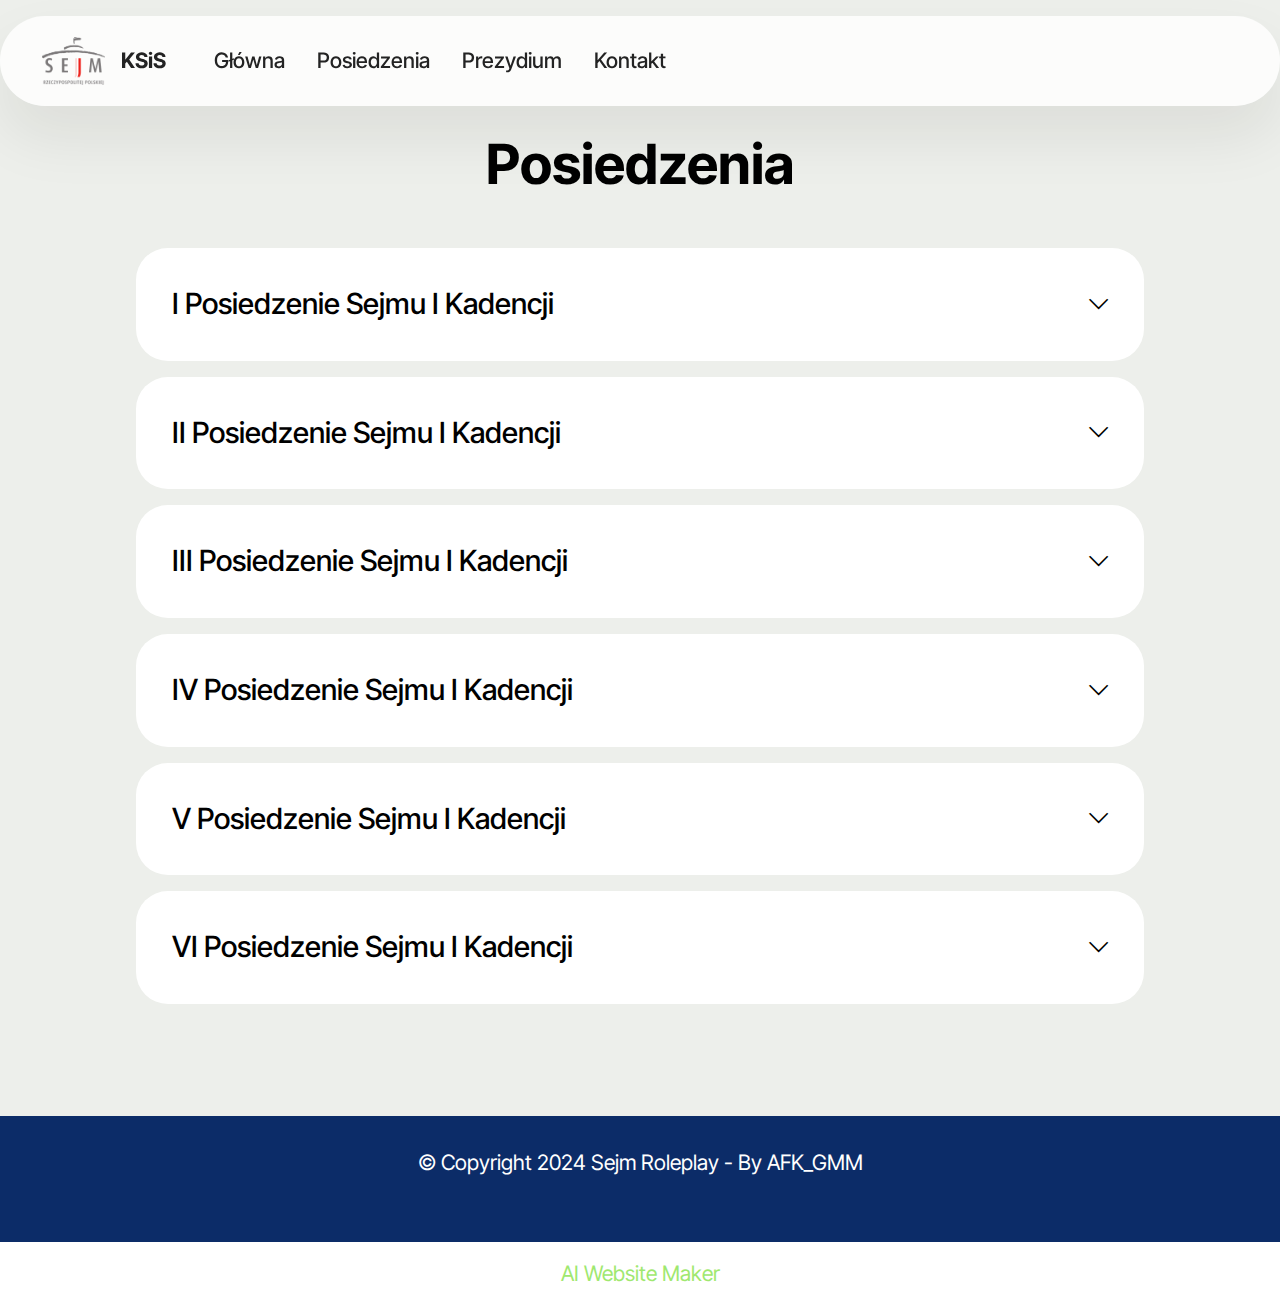
==== commit ef305ea0: "Add files via upload" ====
--- a/page1.html
+++ b/page1.html
@@ -19,7 +19,7 @@
   <link rel="stylesheet" href="assets/theme/css/style.css">
   <link rel="preload" href="https://fonts.googleapis.com/css?family=Inter+Tight:100,200,300,400,500,600,700,800,900,100i,200i,300i,400i,500i,600i,700i,800i,900i&display=swap" as="style" onload="this.onload=null;this.rel='stylesheet'">
   <noscript><link rel="stylesheet" href="https://fonts.googleapis.com/css?family=Inter+Tight:100,200,300,400,500,600,700,800,900,100i,200i,300i,400i,500i,600i,700i,800i,900i&display=swap"></noscript>
-  <link rel="preload" as="style" href="assets/mobirise/css/mbr-additional.css?v=I0l6ej"><link rel="stylesheet" href="assets/mobirise/css/mbr-additional.css?v=I0l6ej" type="text/css">
+  <link rel="preload" as="style" href="assets/mobirise/css/mbr-additional.css?v=CPxk8W"><link rel="stylesheet" href="assets/mobirise/css/mbr-additional.css?v=CPxk8W" type="text/css">
 
   
   
@@ -81,16 +81,16 @@
 							</div>
 						</div>
 					</div>
-					<div id="bootstrap-accordion_11" class="panel-group accordionStyles accordion" role="tablist" aria-multiselectable="true">
+					<div id="bootstrap-accordion_9" class="panel-group accordionStyles accordion" role="tablist" aria-multiselectable="true">
 						<div class="card">
 							<div class="card-header" role="tab" id="headingOne">
-								<a role="button" class="panel-title collapsed" data-toggle="collapse" data-bs-toggle="collapse" data-core="" href="#collapse1_11" aria-expanded="false" aria-controls="collapse1">
+								<a role="button" class="panel-title collapsed" data-toggle="collapse" data-bs-toggle="collapse" data-core="" href="#collapse1_9" aria-expanded="false" aria-controls="collapse1">
 									<h6 class="panel-title-edit mbr-semibold mbr-fonts-style mb-0 display-5">
 										I Posiedzenie Sejmu I Kadencji</h6>
 									<span class="sign mbr-iconfont mobi-mbri-arrow-down"></span>
 								</a>
 							</div>
-							<div id="collapse1_11" class="panel-collapse noScroll collapse" role="tabpanel" aria-labelledby="headingOne" data-parent="#accordion" data-bs-parent="#bootstrap-accordion_11">
+							<div id="collapse1_9" class="panel-collapse noScroll collapse" role="tabpanel" aria-labelledby="headingOne" data-parent="#accordion" data-bs-parent="#bootstrap-accordion_9">
 								<div class="panel-body">
 									<p class="mbr-fonts-style panel-text display-7">16.11.2024r. Godzina 17.00<br>Marszałek Prowadzący: Paweł Peza</p>
 								</div>
@@ -98,12 +98,12 @@
 						</div>
 						<div class="card">
 							<div class="card-header" role="tab" id="headingOne">
-								<a role="button" class="panel-title collapsed" data-toggle="collapse" data-bs-toggle="collapse" data-core="" href="#collapse2_11" aria-expanded="false" aria-controls="collapse2">
+								<a role="button" class="panel-title collapsed" data-toggle="collapse" data-bs-toggle="collapse" data-core="" href="#collapse2_9" aria-expanded="false" aria-controls="collapse2">
 									<h6 class="panel-title-edit mbr-semibold mbr-fonts-style mb-0 display-5">II Posiedzenie Sejmu I Kadencji</h6>
 									<span class="sign mbr-iconfont mobi-mbri-arrow-down"></span>
 								</a>
 							</div>
-							<div id="collapse2_11" class="panel-collapse noScroll collapse" role="tabpanel" aria-labelledby="headingOne" data-parent="#accordion" data-bs-parent="#bootstrap-accordion_11">
+							<div id="collapse2_9" class="panel-collapse noScroll collapse" role="tabpanel" aria-labelledby="headingOne" data-parent="#accordion" data-bs-parent="#bootstrap-accordion_9">
 								<div class="panel-body">
 									<p class="mbr-fonts-style panel-text display-7">23.11.2024r. Godzina 17.00
 <br>Marszałek Prowadzący: Paweł Kowalski&nbsp;<br></p>
@@ -112,12 +112,12 @@
 						</div>
 						<div class="card">
 							<div class="card-header" role="tab" id="headingOne">
-								<a role="button" class="panel-title collapsed" data-toggle="collapse" data-bs-toggle="collapse" data-core="" href="#collapse3_11" aria-expanded="false" aria-controls="collapse3">
+								<a role="button" class="panel-title collapsed" data-toggle="collapse" data-bs-toggle="collapse" data-core="" href="#collapse3_9" aria-expanded="false" aria-controls="collapse3">
 									<h6 class="panel-title-edit mbr-semibold mbr-fonts-style mb-0 display-5">III Posiedzenie Sejmu I Kadencji</h6>
 									<span class="sign mbr-iconfont mobi-mbri-arrow-down"></span>
 								</a>
 							</div>
-							<div id="collapse3_11" class="panel-collapse noScroll collapse" role="tabpanel" aria-labelledby="headingOne" data-parent="#accordion" data-bs-parent="#bootstrap-accordion_11">
+							<div id="collapse3_9" class="panel-collapse noScroll collapse" role="tabpanel" aria-labelledby="headingOne" data-parent="#accordion" data-bs-parent="#bootstrap-accordion_9">
 								<div class="panel-body">
 									<p class="mbr-fonts-style panel-text display-7">30.11.2024r. Godzina 17.00
 <br>Marszałek Prowadzący: Paweł Jastrzębski&nbsp;<br></p>
@@ -126,43 +126,43 @@
 						</div>
 						<div class="card">
 							<div class="card-header" role="tab" id="headingOne">
-								<a role="button" class="panel-title collapsed" data-toggle="collapse" data-bs-toggle="collapse" data-core="" href="#collapse4_11" aria-expanded="false" aria-controls="collapse4">
+								<a role="button" class="panel-title collapsed" data-toggle="collapse" data-bs-toggle="collapse" data-core="" href="#collapse4_9" aria-expanded="false" aria-controls="collapse4">
 									<h6 class="panel-title-edit mbr-semibold mbr-fonts-style mb-0 display-5">IV Posiedzenie Sejmu I Kadencji</h6>
 									<span class="sign mbr-iconfont mobi-mbri-arrow-down"></span>
 								</a>
 							</div>
-							<div id="collapse4_11" class="panel-collapse noScroll collapse" role="tabpanel" aria-labelledby="headingOne" data-parent="#accordion" data-bs-parent="#bootstrap-accordion_11">
+							<div id="collapse4_9" class="panel-collapse noScroll collapse" role="tabpanel" aria-labelledby="headingOne" data-parent="#accordion" data-bs-parent="#bootstrap-accordion_9">
 								<div class="panel-body">
-									<p class="mbr-fonts-style panel-text display-7">07.12.2024r. Godzina 16.00
+									<p class="mbr-fonts-style panel-text display-7">30.11.2024r. Godzina 13.00
 <br>Marszałek Prowadzący: Paweł Peza</p>
 								</div>
 							</div>
 						</div>
 						<div class="card">
 							<div class="card-header" role="tab" id="headingOne">
-								<a role="button" class="panel-title collapsed" data-toggle="collapse" data-bs-toggle="collapse" data-core="" href="#collapse5_11" aria-expanded="false" aria-controls="collapse5">
+								<a role="button" class="panel-title collapsed" data-toggle="collapse" data-bs-toggle="collapse" data-core="" href="#collapse5_9" aria-expanded="false" aria-controls="collapse5">
 									<h6 class="panel-title-edit mbr-semibold mbr-fonts-style mb-0 display-5">V Posiedzenie Sejmu I Kadencji</h6>
 									<span class="sign mbr-iconfont mobi-mbri-arrow-down"></span>
 								</a>
 							</div>
-							<div id="collapse5_11" class="panel-collapse noScroll collapse" role="tabpanel" aria-labelledby="headingOne" data-parent="#accordion" data-bs-parent="#bootstrap-accordion_11">
+							<div id="collapse5_9" class="panel-collapse noScroll collapse" role="tabpanel" aria-labelledby="headingOne" data-parent="#accordion" data-bs-parent="#bootstrap-accordion_9">
 								<div class="panel-body">
-									<p class="mbr-fonts-style panel-text display-7">14.12.2024r. Godzina 15.00
-<br>Marszałek Prowadzący: Paweł Kowalski </p>
+									<p class="mbr-fonts-style panel-text display-7">07.12.2024r. Godzina 13.00
+<br>Marszałek Prowadzący: Paweł Jastrzębski </p>
 								</div>
 							</div>
 						</div>
 						<div class="card">
 							<div class="card-header" role="tab" id="headingOne">
-								<a role="button" class="panel-title collapsed" data-toggle="collapse" data-bs-toggle="collapse" data-core="" href="#collapse6_11" aria-expanded="false" aria-controls="collapse6">
+								<a role="button" class="panel-title collapsed" data-toggle="collapse" data-bs-toggle="collapse" data-core="" href="#collapse6_9" aria-expanded="false" aria-controls="collapse6">
 									<h6 class="panel-title-edit mbr-semibold mbr-fonts-style mb-0 display-5">VI Posiedzenie Sejmu I Kadencji</h6>
 									<span class="sign mbr-iconfont mobi-mbri-arrow-down"></span>
 								</a>
 							</div>
-							<div id="collapse6_11" class="panel-collapse noScroll collapse" role="tabpanel" aria-labelledby="headingOne" data-parent="#accordion" data-bs-parent="#bootstrap-accordion_11">
+							<div id="collapse6_9" class="panel-collapse noScroll collapse" role="tabpanel" aria-labelledby="headingOne" data-parent="#accordion" data-bs-parent="#bootstrap-accordion_9">
 								<div class="panel-body">
-									<p class="mbr-fonts-style panel-text display-7">21.12.2024r. Godzina 16.00
-<br>Marszałek Prowadzący: Paweł Peza</p>
+									<p class="mbr-fonts-style panel-text display-7">14.12.2024r. Godzina 13.00
+<br>Marszałek Prowadzący: Błażej Kowal</p>
 								</div>
 							</div>
 						</div>
@@ -187,7 +187,7 @@
             </div>
         </div>
     </div>
-</section><section class="display-7" style="padding: 0;align-items: center;justify-content: center;flex-wrap: wrap;    align-content: center;display: flex;position: relative;height: 4rem;"><a href="https://mobiri.se/3100947" style="flex: 1 1;height: 4rem;position: absolute;width: 100%;z-index: 1;"><img alt="" style="height: 4rem;" src="[data-uri]"></a><p style="margin: 0;text-align: center;" class="display-7">&#8204;</p><a style="z-index:1" href="https://mobirise.com/builder/ai-website-builder.html">Free AI Website Software</a></section><script src="assets/bootstrap/js/bootstrap.bundle.min.js"></script>  <script src="assets/smoothscroll/smooth-scroll.js"></script>  <script src="assets/ytplayer/index.js"></script>  <script src="assets/dropdown/js/navbar-dropdown.js"></script>  <script src="assets/mbr-switch-arrow/mbr-switch-arrow.js"></script>  <script src="assets/theme/js/script.js"></script>  
+</section><section class="display-7" style="padding: 0;align-items: center;justify-content: center;flex-wrap: wrap;    align-content: center;display: flex;position: relative;height: 4rem;"><a href="https://mobiri.se/3100947" style="flex: 1 1;height: 4rem;position: absolute;width: 100%;z-index: 1;"><img alt="" style="height: 4rem;" src="[data-uri]"></a><p style="margin: 0;text-align: center;" class="display-7">&#8204;</p><a style="z-index:1" href="https://mobirise.com/builder/ai-website-maker.html">AI Website Maker</a></section><script src="assets/bootstrap/js/bootstrap.bundle.min.js"></script>  <script src="assets/smoothscroll/smooth-scroll.js"></script>  <script src="assets/ytplayer/index.js"></script>  <script src="assets/dropdown/js/navbar-dropdown.js"></script>  <script src="assets/mbr-switch-arrow/mbr-switch-arrow.js"></script>  <script src="assets/theme/js/script.js"></script>  
   
   
 </body>
--- a/assets/mobirise/css/mbr-additional.css
+++ b/assets/mobirise/css/mbr-additional.css
@@ -1447,7 +1447,7 @@
 }
 .cid-uue0ERXt9D {
   padding-top: 2rem;
-  padding-bottom: 4rem;
+  padding-bottom: 2rem;
   background-color: #0c2c68;
   overflow: hidden;
 }
@@ -2718,51 +2718,64 @@
 .cid-uue42JpGxb .content-head {
   max-width: 800px;
 }
+.cid-uv487aRRp7 {
+  padding-top: 6rem;
+  padding-bottom: 6rem;
+  background-color: #ffffff;
+}
+.cid-uv487aRRp7 .item-subtitle {
+  line-height: 1.2;
+  color: #000000;
+  text-align: center;
+}
+.cid-uv487aRRp7 img,
+.cid-uv487aRRp7 .item-img {
+  width: 100%;
+  height: 100%;
+  height: 400px;
+  object-fit: cover;
+}
+.cid-uv487aRRp7 .item:focus,
+.cid-uv487aRRp7 span:focus {
+  outline: none;
+}
+.cid-uv487aRRp7 .item {
+  margin-bottom: 2rem;
+}
+@media (max-width: 767px) {
+  .cid-uv487aRRp7 .item {
+    margin-bottom: 1rem;
+  }
+}
+.cid-uv487aRRp7 .item-wrapper {
+  position: relative;
+  border-radius: 4px;
+  display: flex;
+  flex-flow: column nowrap;
+}
+.cid-uv487aRRp7 .mbr-section-btn {
+  margin-top: auto !important;
+}
+.cid-uv487aRRp7 .mbr-section-title {
+  color: #232323;
+}
+.cid-uv487aRRp7 .mbr-text,
+.cid-uv487aRRp7 .mbr-section-btn {
+  color: #a6a99c;
+  text-align: center;
+}
+.cid-uv487aRRp7 .item-title {
+  color: #232323;
+  text-align: center;
+}
+.cid-uv487aRRp7 .content-head {
+  max-width: 800px;
+}
 .cid-uue0ERXt9D {
   padding-top: 2rem;
   padding-bottom: 4rem;
   background-color: #0c2c68;
   overflow: hidden;
-}
-.cid-uue8f4QAVH {
-  padding-top: 11rem;
-  padding-bottom: 12rem;
-  background-image: url("../../../assets/images/background3.jpg");
-}
-.cid-uue8f4QAVH .mbr-fallback-image.disabled {
-  display: none;
-}
-.cid-uue8f4QAVH .mbr-fallback-image {
-  display: block;
-  background-size: cover;
-  background-position: center center;
-  width: 100%;
-  height: 100%;
-  position: absolute;
-  top: 0;
-}
-.cid-uue8f4QAVH .card-wrapper {
-  background: #ffffff;
-}
-@media (max-width: 767px) {
-  .cid-uue8f4QAVH .card-wrapper {
-    padding: 2rem 1.5rem;
-    margin-bottom: 1rem;
-  }
-}
-@media (min-width: 768px) and (max-width: 991px) {
-  .cid-uue8f4QAVH .card-wrapper {
-    padding: 2.25rem;
-  }
-}
-@media (min-width: 992px) {
-  .cid-uue8f4QAVH .card-wrapper {
-    padding: 4rem;
-  }
-}
-.cid-uue8f4QAVH .mbr-text,
-.cid-uue8f4QAVH .mbr-section-btn {
-  text-align: center;
 }
 .cid-uudWBEYL5z {
   z-index: 1000;
@@ -3322,6 +3335,46 @@
     padding: 1rem;
   }
 }
+.cid-uue8f4QAVH {
+  padding-top: 11rem;
+  padding-bottom: 12rem;
+  background-image: url("../../../assets/images/background3.jpg");
+}
+.cid-uue8f4QAVH .mbr-fallback-image.disabled {
+  display: none;
+}
+.cid-uue8f4QAVH .mbr-fallback-image {
+  display: block;
+  background-size: cover;
+  background-position: center center;
+  width: 100%;
+  height: 100%;
+  position: absolute;
+  top: 0;
+}
+.cid-uue8f4QAVH .card-wrapper {
+  background: #ffffff;
+}
+@media (max-width: 767px) {
+  .cid-uue8f4QAVH .card-wrapper {
+    padding: 2rem 1.5rem;
+    margin-bottom: 1rem;
+  }
+}
+@media (min-width: 768px) and (max-width: 991px) {
+  .cid-uue8f4QAVH .card-wrapper {
+    padding: 2.25rem;
+  }
+}
+@media (min-width: 992px) {
+  .cid-uue8f4QAVH .card-wrapper {
+    padding: 4rem;
+  }
+}
+.cid-uue8f4QAVH .mbr-text,
+.cid-uue8f4QAVH .mbr-section-btn {
+  text-align: center;
+}
 .cid-uue0ERXt9D {
   padding-top: 2rem;
   padding-bottom: 4rem;
--- a/assets/mobirise/css/mbr-additional.css
+++ b/assets/mobirise/css/mbr-additional.css
@@ -1447,7 +1447,7 @@
 }
 .cid-uue0ERXt9D {
   padding-top: 2rem;
-  padding-bottom: 4rem;
+  padding-bottom: 2rem;
   background-color: #0c2c68;
   overflow: hidden;
 }
@@ -2718,51 +2718,64 @@
 .cid-uue42JpGxb .content-head {
   max-width: 800px;
 }
+.cid-uv487aRRp7 {
+  padding-top: 6rem;
+  padding-bottom: 6rem;
+  background-color: #ffffff;
+}
+.cid-uv487aRRp7 .item-subtitle {
+  line-height: 1.2;
+  color: #000000;
+  text-align: center;
+}
+.cid-uv487aRRp7 img,
+.cid-uv487aRRp7 .item-img {
+  width: 100%;
+  height: 100%;
+  height: 400px;
+  object-fit: cover;
+}
+.cid-uv487aRRp7 .item:focus,
+.cid-uv487aRRp7 span:focus {
+  outline: none;
+}
+.cid-uv487aRRp7 .item {
+  margin-bottom: 2rem;
+}
+@media (max-width: 767px) {
+  .cid-uv487aRRp7 .item {
+    margin-bottom: 1rem;
+  }
+}
+.cid-uv487aRRp7 .item-wrapper {
+  position: relative;
+  border-radius: 4px;
+  display: flex;
+  flex-flow: column nowrap;
+}
+.cid-uv487aRRp7 .mbr-section-btn {
+  margin-top: auto !important;
+}
+.cid-uv487aRRp7 .mbr-section-title {
+  color: #232323;
+}
+.cid-uv487aRRp7 .mbr-text,
+.cid-uv487aRRp7 .mbr-section-btn {
+  color: #a6a99c;
+  text-align: center;
+}
+.cid-uv487aRRp7 .item-title {
+  color: #232323;
+  text-align: center;
+}
+.cid-uv487aRRp7 .content-head {
+  max-width: 800px;
+}
 .cid-uue0ERXt9D {
   padding-top: 2rem;
   padding-bottom: 4rem;
   background-color: #0c2c68;
   overflow: hidden;
-}
-.cid-uue8f4QAVH {
-  padding-top: 11rem;
-  padding-bottom: 12rem;
-  background-image: url("../../../assets/images/background3.jpg");
-}
-.cid-uue8f4QAVH .mbr-fallback-image.disabled {
-  display: none;
-}
-.cid-uue8f4QAVH .mbr-fallback-image {
-  display: block;
-  background-size: cover;
-  background-position: center center;
-  width: 100%;
-  height: 100%;
-  position: absolute;
-  top: 0;
-}
-.cid-uue8f4QAVH .card-wrapper {
-  background: #ffffff;
-}
-@media (max-width: 767px) {
-  .cid-uue8f4QAVH .card-wrapper {
-    padding: 2rem 1.5rem;
-    margin-bottom: 1rem;
-  }
-}
-@media (min-width: 768px) and (max-width: 991px) {
-  .cid-uue8f4QAVH .card-wrapper {
-    padding: 2.25rem;
-  }
-}
-@media (min-width: 992px) {
-  .cid-uue8f4QAVH .card-wrapper {
-    padding: 4rem;
-  }
-}
-.cid-uue8f4QAVH .mbr-text,
-.cid-uue8f4QAVH .mbr-section-btn {
-  text-align: center;
 }
 .cid-uudWBEYL5z {
   z-index: 1000;
@@ -3322,6 +3335,46 @@
     padding: 1rem;
   }
 }
+.cid-uue8f4QAVH {
+  padding-top: 11rem;
+  padding-bottom: 12rem;
+  background-image: url("../../../assets/images/background3.jpg");
+}
+.cid-uue8f4QAVH .mbr-fallback-image.disabled {
+  display: none;
+}
+.cid-uue8f4QAVH .mbr-fallback-image {
+  display: block;
+  background-size: cover;
+  background-position: center center;
+  width: 100%;
+  height: 100%;
+  position: absolute;
+  top: 0;
+}
+.cid-uue8f4QAVH .card-wrapper {
+  background: #ffffff;
+}
+@media (max-width: 767px) {
+  .cid-uue8f4QAVH .card-wrapper {
+    padding: 2rem 1.5rem;
+    margin-bottom: 1rem;
+  }
+}
+@media (min-width: 768px) and (max-width: 991px) {
+  .cid-uue8f4QAVH .card-wrapper {
+    padding: 2.25rem;
+  }
+}
+@media (min-width: 992px) {
+  .cid-uue8f4QAVH .card-wrapper {
+    padding: 4rem;
+  }
+}
+.cid-uue8f4QAVH .mbr-text,
+.cid-uue8f4QAVH .mbr-section-btn {
+  text-align: center;
+}
 .cid-uue0ERXt9D {
   padding-top: 2rem;
   padding-bottom: 4rem;
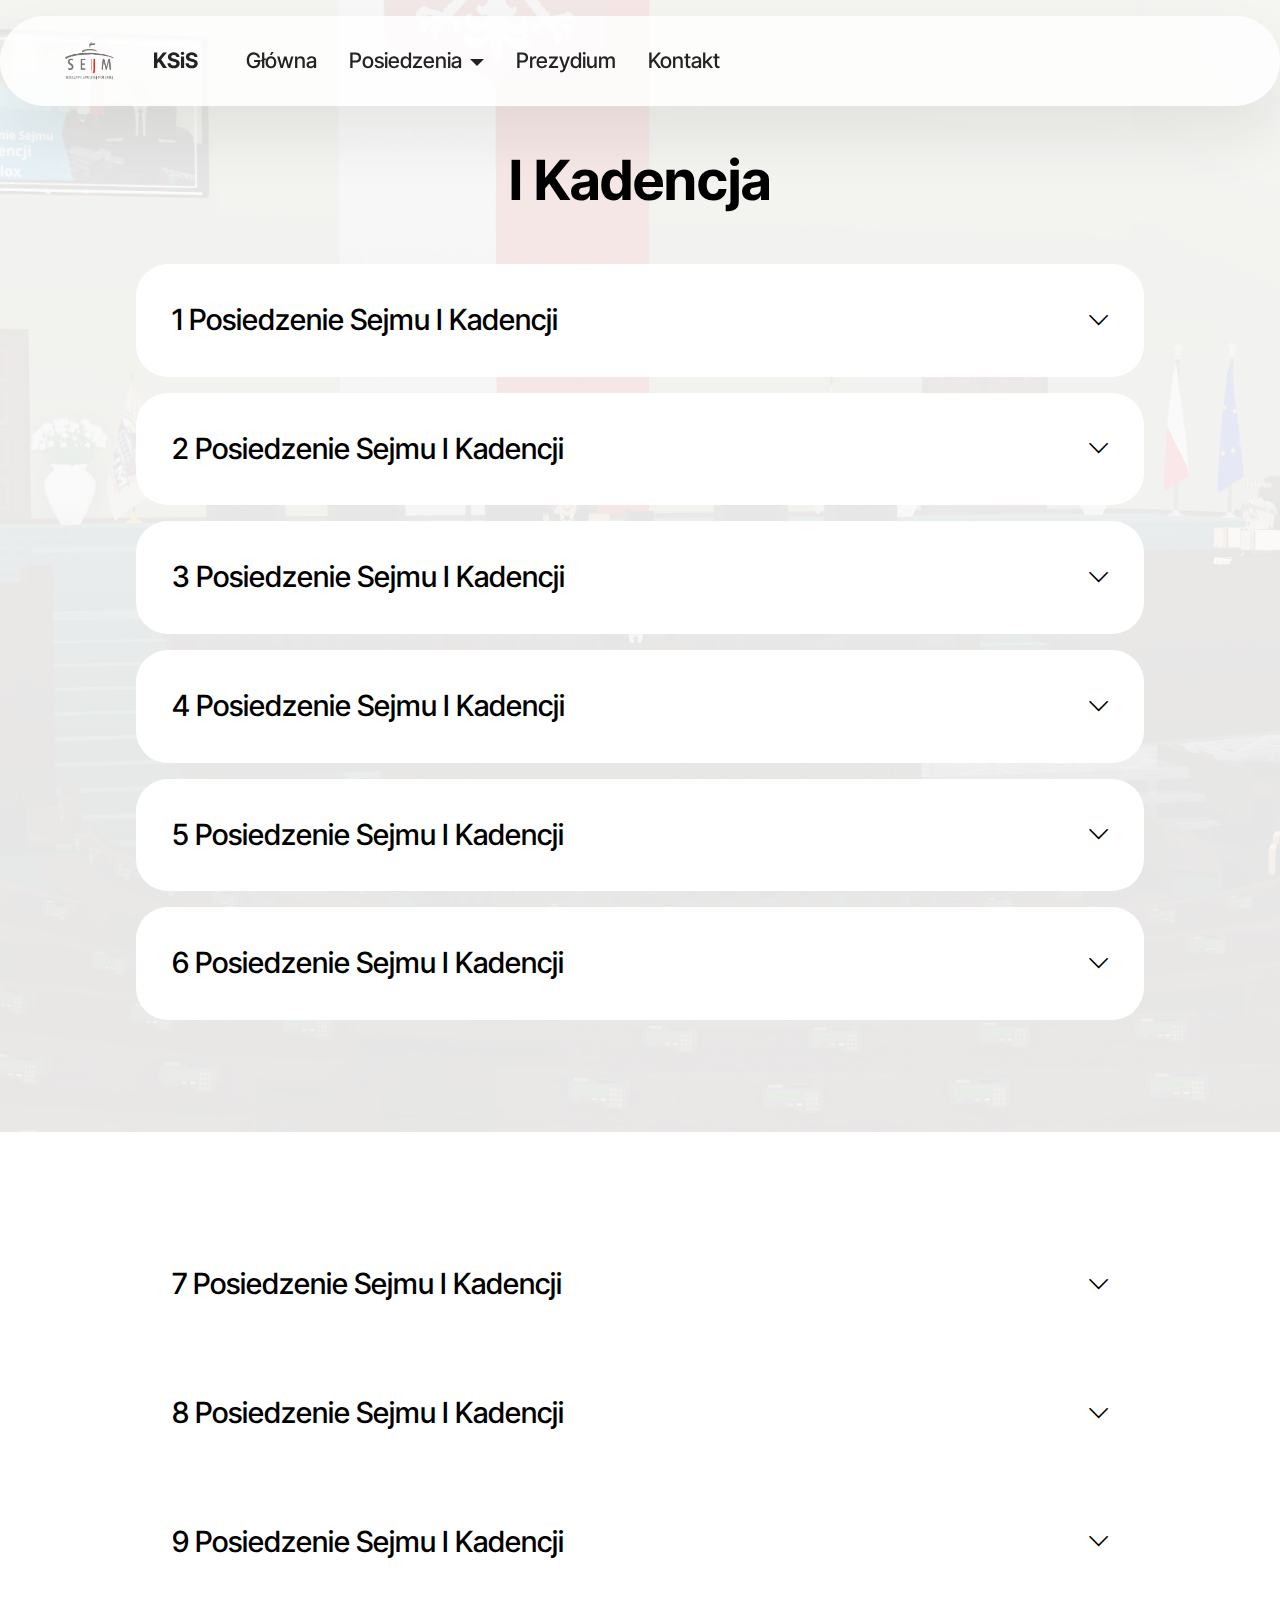
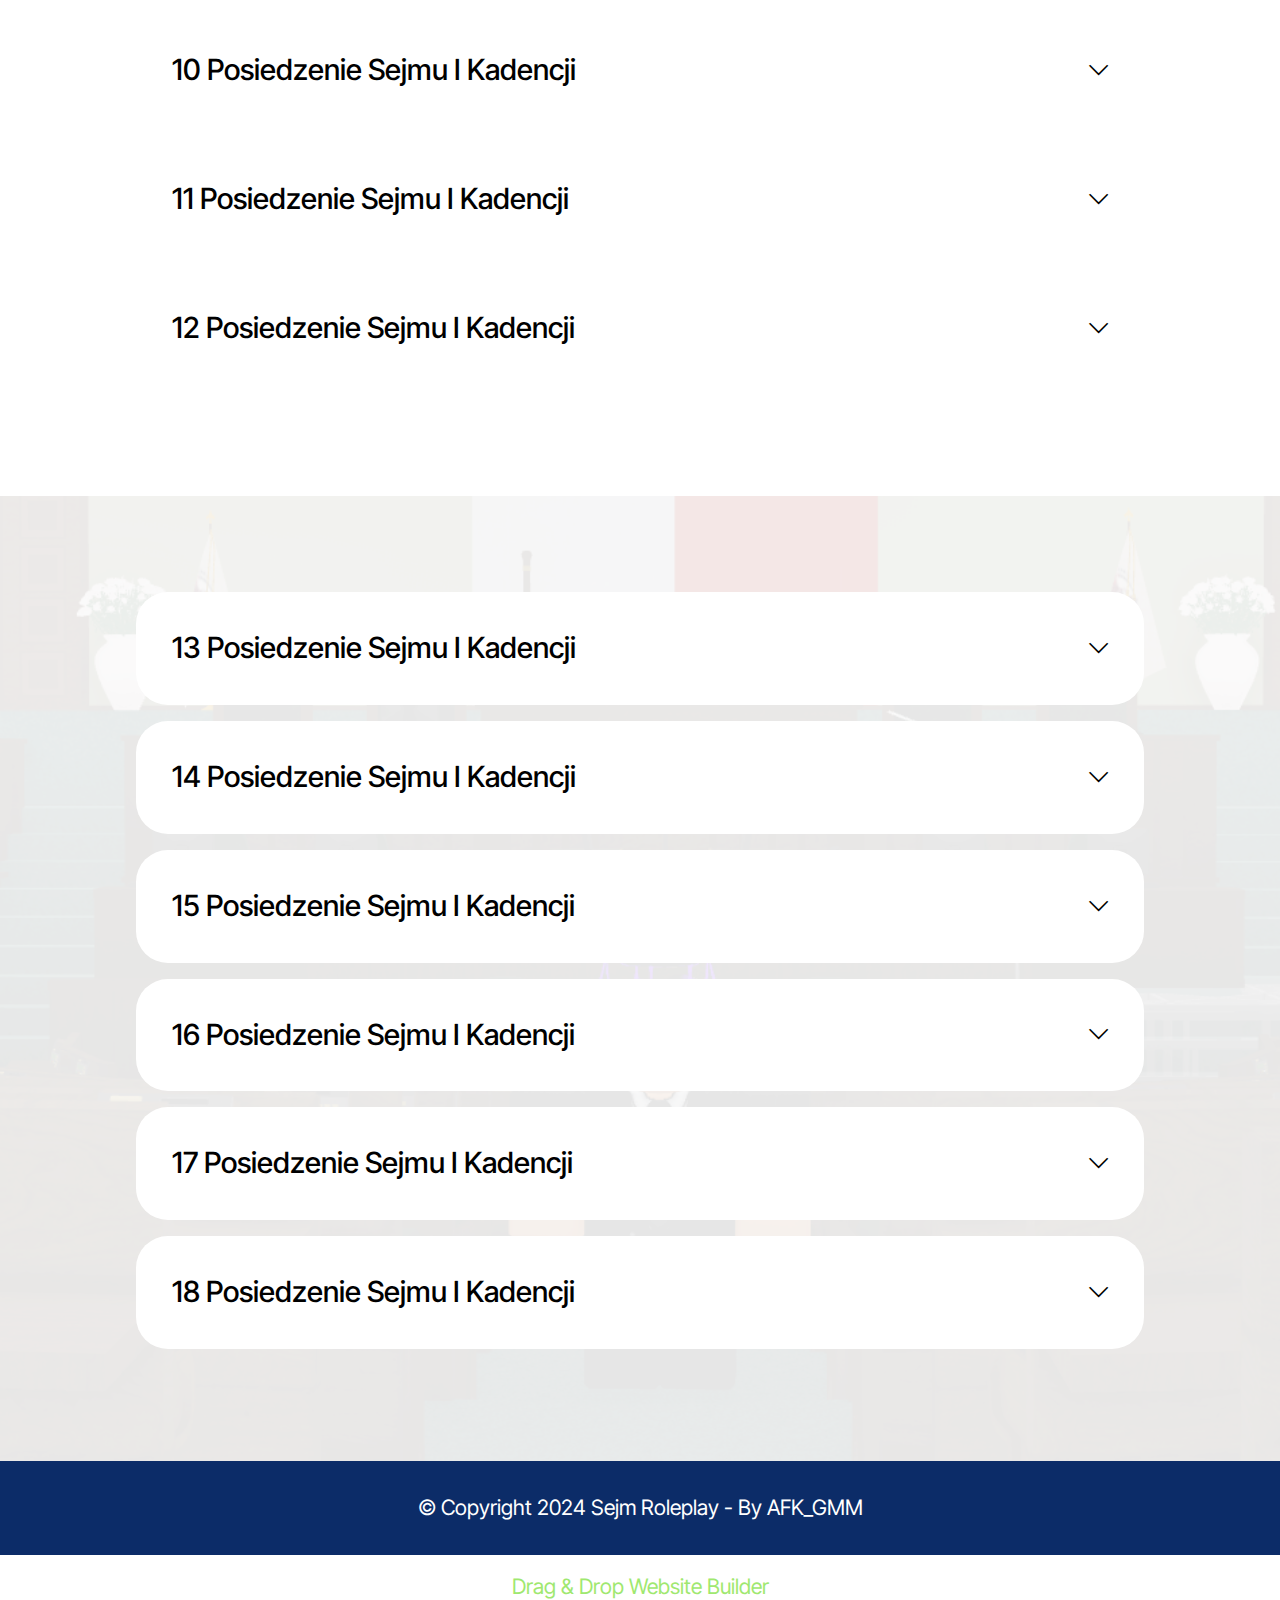
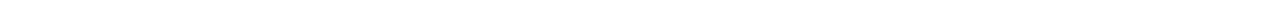
==== commit 0a050047: "Add files via upload" ====
--- a/page1.html
+++ b/page1.html
@@ -6,11 +6,11 @@
   <meta http-equiv="X-UA-Compatible" content="IE=edge">
   <meta name="generator" content="Mobirise v5.9.18, mobirise.com">
   <meta name="viewport" content="width=device-width, initial-scale=1, minimum-scale=1">
-  <link rel="shortcut icon" href="assets/images/sejm-rp-logo-and-wordmark.svg.png" type="image/x-icon">
-  <meta name="description" content="">
-  
-  
-  <title>Posiedzenia</title>
+  <link rel="shortcut icon" href="assets/images/projekt-bez-nazwy-45-preview-rev-1.png" type="image/x-icon">
+  <meta name="description" content="Marszałek: Paweł Peza">
+  
+  
+  <title>Posiedzenia I Kadencja</title>
   <link rel="stylesheet" href="assets/web/assets/mobirise-icons2/mobirise2.css">
   <link rel="stylesheet" href="assets/bootstrap/css/bootstrap.min.css">
   <link rel="stylesheet" href="assets/bootstrap/css/bootstrap-grid.min.css">
@@ -19,7 +19,7 @@
   <link rel="stylesheet" href="assets/theme/css/style.css">
   <link rel="preload" href="https://fonts.googleapis.com/css?family=Inter+Tight:100,200,300,400,500,600,700,800,900,100i,200i,300i,400i,500i,600i,700i,800i,900i&display=swap" as="style" onload="this.onload=null;this.rel='stylesheet'">
   <noscript><link rel="stylesheet" href="https://fonts.googleapis.com/css?family=Inter+Tight:100,200,300,400,500,600,700,800,900,100i,200i,300i,400i,500i,600i,700i,800i,900i&display=swap"></noscript>
-  <link rel="preload" as="style" href="assets/mobirise/css/mbr-additional.css?v=CPxk8W"><link rel="stylesheet" href="assets/mobirise/css/mbr-additional.css?v=CPxk8W" type="text/css">
+  <link rel="preload" as="style" href="assets/mobirise/css/mbr-additional.css?v=p9dV78"><link rel="stylesheet" href="assets/mobirise/css/mbr-additional.css?v=p9dV78" type="text/css">
 
   
   
@@ -27,7 +27,7 @@
 </head>
 <body>
   
-  <section data-bs-version="5.1" class="menu menu1 cid-uudWBEYL5z" once="menu" id="menu01-4">
+  <section data-bs-version="5.1" class="menu menu1 cid-uvPf1V8nVU" once="menu" id="menu01-5">
 	
 
 	<nav class="navbar navbar-dropdown navbar-fixed-top navbar-expand-lg">
@@ -35,7 +35,7 @@
 			<div class="navbar-brand">
 				<span class="navbar-logo">
 					<a href="index.html">
-						<img src="assets/images/sejm-rp-logo-and-wordmark.svg.png" alt="Strona Główna" style="height: 3rem;">
+						<img src="assets/images/projekt-bez-nazwy-45-preview-rev-1.png" alt="Mobirise Website Builder" style="height: 3rem;">
 					</a>
 				</span>
 				<span class="navbar-caption-wrap"><a class="navbar-caption text-black display-4" href="https://mobiri.se">KSiS</a></span>
@@ -52,12 +52,12 @@
 				<ul class="navbar-nav nav-dropdown nav-right" data-app-modern-menu="true"><li class="nav-item">
 						<a class="nav-link link text-black text-primary display-4" href="index.html">Główna</a>
 					</li>
-					<li class="nav-item">
-						<a class="nav-link link text-black text-primary display-4" href="page1.html" aria-expanded="false">Posiedzenia</a>
+					<li class="nav-item dropdown">
+						<a class="nav-link link text-black dropdown-toggle display-4" href="https://mobiri.se" aria-expanded="false" data-toggle="dropdown-submenu" data-bs-toggle="dropdown" data-bs-auto-close="outside">Posiedzenia</a><div class="dropdown-menu" aria-labelledby="dropdown-761"><a class="text-black dropdown-item text-primary display-4" href="page1.html">I Kandencja</a></div>
 					</li>
 					<li class="nav-item">
 						<a class="nav-link link text-black text-primary display-4" href="page2.html">Prezydium</a>
-					</li><li class="nav-item"><a class="nav-link link text-black text-primary display-4" href="page3.html">Kontakt</a></li></ul>
+					</li><li class="nav-item"><a class="nav-link link text-black text-primary display-4" href="page5.html">Kontakt</a></li></ul>
 				
 				
 			</div>
@@ -65,9 +65,9 @@
 	</nav>
 </section>
 
-<section data-bs-version="5.1" class="list1 cid-uue1njzjTJ" id="list01-6">	
-    
-	
+<section data-bs-version="5.1" class="list1 cid-uvPhvwI6mn" id="list01-6">	
+    
+	<div class="mbr-overlay" style="opacity: 0.9; background-color: rgb(255, 255, 255);"></div>
 	<div class="container">
 		<div class="row justify-content-center">
 			<div class="col-12 col-md-12 col-lg-10 m-auto">
@@ -75,94 +75,93 @@
 					<div class="row justify-content-center mb-5">
 						<div class="col-12 content-head">
 							<div class="mbr-section-head">
-								<h4 class="mbr-section-title mbr-fonts-style align-center mb-0 display-2">
-									<strong>Posiedzenia</strong></h4>
+								<h4 class="mbr-section-title mbr-fonts-style align-center mb-0 display-2"><strong>I Kadencja</strong></h4>
 								
 							</div>
 						</div>
 					</div>
-					<div id="bootstrap-accordion_9" class="panel-group accordionStyles accordion" role="tablist" aria-multiselectable="true">
-						<div class="card">
-							<div class="card-header" role="tab" id="headingOne">
-								<a role="button" class="panel-title collapsed" data-toggle="collapse" data-bs-toggle="collapse" data-core="" href="#collapse1_9" aria-expanded="false" aria-controls="collapse1">
-									<h6 class="panel-title-edit mbr-semibold mbr-fonts-style mb-0 display-5">
-										I Posiedzenie Sejmu I Kadencji</h6>
-									<span class="sign mbr-iconfont mobi-mbri-arrow-down"></span>
-								</a>
-							</div>
-							<div id="collapse1_9" class="panel-collapse noScroll collapse" role="tabpanel" aria-labelledby="headingOne" data-parent="#accordion" data-bs-parent="#bootstrap-accordion_9">
-								<div class="panel-body">
-									<p class="mbr-fonts-style panel-text display-7">16.11.2024r. Godzina 17.00<br>Marszałek Prowadzący: Paweł Peza</p>
-								</div>
-							</div>
-						</div>
-						<div class="card">
-							<div class="card-header" role="tab" id="headingOne">
-								<a role="button" class="panel-title collapsed" data-toggle="collapse" data-bs-toggle="collapse" data-core="" href="#collapse2_9" aria-expanded="false" aria-controls="collapse2">
-									<h6 class="panel-title-edit mbr-semibold mbr-fonts-style mb-0 display-5">II Posiedzenie Sejmu I Kadencji</h6>
-									<span class="sign mbr-iconfont mobi-mbri-arrow-down"></span>
-								</a>
-							</div>
-							<div id="collapse2_9" class="panel-collapse noScroll collapse" role="tabpanel" aria-labelledby="headingOne" data-parent="#accordion" data-bs-parent="#bootstrap-accordion_9">
-								<div class="panel-body">
-									<p class="mbr-fonts-style panel-text display-7">23.11.2024r. Godzina 17.00
-<br>Marszałek Prowadzący: Paweł Kowalski&nbsp;<br></p>
-								</div>
-							</div>
-						</div>
-						<div class="card">
-							<div class="card-header" role="tab" id="headingOne">
-								<a role="button" class="panel-title collapsed" data-toggle="collapse" data-bs-toggle="collapse" data-core="" href="#collapse3_9" aria-expanded="false" aria-controls="collapse3">
-									<h6 class="panel-title-edit mbr-semibold mbr-fonts-style mb-0 display-5">III Posiedzenie Sejmu I Kadencji</h6>
-									<span class="sign mbr-iconfont mobi-mbri-arrow-down"></span>
-								</a>
-							</div>
-							<div id="collapse3_9" class="panel-collapse noScroll collapse" role="tabpanel" aria-labelledby="headingOne" data-parent="#accordion" data-bs-parent="#bootstrap-accordion_9">
-								<div class="panel-body">
-									<p class="mbr-fonts-style panel-text display-7">30.11.2024r. Godzina 17.00
-<br>Marszałek Prowadzący: Paweł Jastrzębski&nbsp;<br></p>
-								</div>
-							</div>
-						</div>
-						<div class="card">
-							<div class="card-header" role="tab" id="headingOne">
-								<a role="button" class="panel-title collapsed" data-toggle="collapse" data-bs-toggle="collapse" data-core="" href="#collapse4_9" aria-expanded="false" aria-controls="collapse4">
-									<h6 class="panel-title-edit mbr-semibold mbr-fonts-style mb-0 display-5">IV Posiedzenie Sejmu I Kadencji</h6>
-									<span class="sign mbr-iconfont mobi-mbri-arrow-down"></span>
-								</a>
-							</div>
-							<div id="collapse4_9" class="panel-collapse noScroll collapse" role="tabpanel" aria-labelledby="headingOne" data-parent="#accordion" data-bs-parent="#bootstrap-accordion_9">
-								<div class="panel-body">
-									<p class="mbr-fonts-style panel-text display-7">30.11.2024r. Godzina 13.00
-<br>Marszałek Prowadzący: Paweł Peza</p>
-								</div>
-							</div>
-						</div>
-						<div class="card">
-							<div class="card-header" role="tab" id="headingOne">
-								<a role="button" class="panel-title collapsed" data-toggle="collapse" data-bs-toggle="collapse" data-core="" href="#collapse5_9" aria-expanded="false" aria-controls="collapse5">
-									<h6 class="panel-title-edit mbr-semibold mbr-fonts-style mb-0 display-5">V Posiedzenie Sejmu I Kadencji</h6>
-									<span class="sign mbr-iconfont mobi-mbri-arrow-down"></span>
-								</a>
-							</div>
-							<div id="collapse5_9" class="panel-collapse noScroll collapse" role="tabpanel" aria-labelledby="headingOne" data-parent="#accordion" data-bs-parent="#bootstrap-accordion_9">
-								<div class="panel-body">
-									<p class="mbr-fonts-style panel-text display-7">07.12.2024r. Godzina 13.00
-<br>Marszałek Prowadzący: Paweł Jastrzębski </p>
-								</div>
-							</div>
-						</div>
-						<div class="card">
-							<div class="card-header" role="tab" id="headingOne">
-								<a role="button" class="panel-title collapsed" data-toggle="collapse" data-bs-toggle="collapse" data-core="" href="#collapse6_9" aria-expanded="false" aria-controls="collapse6">
-									<h6 class="panel-title-edit mbr-semibold mbr-fonts-style mb-0 display-5">VI Posiedzenie Sejmu I Kadencji</h6>
-									<span class="sign mbr-iconfont mobi-mbri-arrow-down"></span>
-								</a>
-							</div>
-							<div id="collapse6_9" class="panel-collapse noScroll collapse" role="tabpanel" aria-labelledby="headingOne" data-parent="#accordion" data-bs-parent="#bootstrap-accordion_9">
-								<div class="panel-body">
-									<p class="mbr-fonts-style panel-text display-7">14.12.2024r. Godzina 13.00
-<br>Marszałek Prowadzący: Błażej Kowal</p>
+					<div id="bootstrap-accordion_14" class="panel-group accordionStyles accordion" role="tablist" aria-multiselectable="true">
+						<div class="card">
+							<div class="card-header" role="tab" id="headingOne">
+								<a role="button" class="panel-title collapsed" data-toggle="collapse" data-bs-toggle="collapse" data-core="" href="#collapse1_14" aria-expanded="false" aria-controls="collapse1">
+									<h6 class="panel-title-edit mbr-semibold mbr-fonts-style mb-0 display-5">1 Posiedzenie Sejmu I Kadencji</h6>
+									<span class="sign mbr-iconfont mobi-mbri-arrow-down"></span>
+								</a>
+							</div>
+							<div id="collapse1_14" class="panel-collapse noScroll collapse" role="tabpanel" aria-labelledby="headingOne" data-parent="#accordion" data-bs-parent="#bootstrap-accordion_14">
+								<div class="panel-body">
+									<p class="mbr-fonts-style panel-text display-7">📅 Data: 16.11.2024
+<br>⏰ Czas: 12.00</p>
+								</div>
+							</div>
+						</div>
+						<div class="card">
+							<div class="card-header" role="tab" id="headingOne">
+								<a role="button" class="panel-title collapsed" data-toggle="collapse" data-bs-toggle="collapse" data-core="" href="#collapse2_14" aria-expanded="false" aria-controls="collapse2">
+									<h6 class="panel-title-edit mbr-semibold mbr-fonts-style mb-0 display-5">2 Posiedzenie Sejmu I Kadencji</h6>
+									<span class="sign mbr-iconfont mobi-mbri-arrow-down"></span>
+								</a>
+							</div>
+							<div id="collapse2_14" class="panel-collapse noScroll collapse" role="tabpanel" aria-labelledby="headingOne" data-parent="#accordion" data-bs-parent="#bootstrap-accordion_14">
+								<div class="panel-body">
+									<p class="mbr-fonts-style panel-text display-7">📅 Data: 23.11.2024
+<br>⏰ Czas: 12.00</p>
+								</div>
+							</div>
+						</div>
+						<div class="card">
+							<div class="card-header" role="tab" id="headingOne">
+								<a role="button" class="panel-title collapsed" data-toggle="collapse" data-bs-toggle="collapse" data-core="" href="#collapse3_14" aria-expanded="false" aria-controls="collapse3">
+									<h6 class="panel-title-edit mbr-semibold mbr-fonts-style mb-0 display-5">3 Posiedzenie Sejmu I Kadencji</h6>
+									<span class="sign mbr-iconfont mobi-mbri-arrow-down"></span>
+								</a>
+							</div>
+							<div id="collapse3_14" class="panel-collapse noScroll collapse" role="tabpanel" aria-labelledby="headingOne" data-parent="#accordion" data-bs-parent="#bootstrap-accordion_14">
+								<div class="panel-body">
+									<p class="mbr-fonts-style panel-text display-7">📅 Data: 24.11.2024
+<br>⏰ Czas: 13.00</p>
+								</div>
+							</div>
+						</div>
+						<div class="card">
+							<div class="card-header" role="tab" id="headingOne">
+								<a role="button" class="panel-title collapsed" data-toggle="collapse" data-bs-toggle="collapse" data-core="" href="#collapse4_14" aria-expanded="false" aria-controls="collapse4">
+									<h6 class="panel-title-edit mbr-semibold mbr-fonts-style mb-0 display-5">4 Posiedzenie Sejmu I Kadencji</h6>
+									<span class="sign mbr-iconfont mobi-mbri-arrow-down"></span>
+								</a>
+							</div>
+							<div id="collapse4_14" class="panel-collapse noScroll collapse" role="tabpanel" aria-labelledby="headingOne" data-parent="#accordion" data-bs-parent="#bootstrap-accordion_14">
+								<div class="panel-body">
+									<p class="mbr-fonts-style panel-text display-7">📅 Data: 30.11.2024
+<br>⏰ Czas: 13.00</p>
+								</div>
+							</div>
+						</div>
+						<div class="card">
+							<div class="card-header" role="tab" id="headingOne">
+								<a role="button" class="panel-title collapsed" data-toggle="collapse" data-bs-toggle="collapse" data-core="" href="#collapse5_14" aria-expanded="false" aria-controls="collapse5">
+									<h6 class="panel-title-edit mbr-semibold mbr-fonts-style mb-0 display-5">5 Posiedzenie Sejmu I Kadencji</h6>
+									<span class="sign mbr-iconfont mobi-mbri-arrow-down"></span>
+								</a>
+							</div>
+							<div id="collapse5_14" class="panel-collapse noScroll collapse" role="tabpanel" aria-labelledby="headingOne" data-parent="#accordion" data-bs-parent="#bootstrap-accordion_14">
+								<div class="panel-body">
+									<p class="mbr-fonts-style panel-text display-7">📅 Data: 07.12.2024
+<br>⏰ Czas: 13.00</p>
+								</div>
+							</div>
+						</div>
+						<div class="card">
+							<div class="card-header" role="tab" id="headingOne">
+								<a role="button" class="panel-title collapsed" data-toggle="collapse" data-bs-toggle="collapse" data-core="" href="#collapse6_14" aria-expanded="false" aria-controls="collapse6">
+									<h6 class="panel-title-edit mbr-semibold mbr-fonts-style mb-0 display-5">6 Posiedzenie Sejmu I Kadencji</h6>
+									<span class="sign mbr-iconfont mobi-mbri-arrow-down"></span>
+								</a>
+							</div>
+							<div id="collapse6_14" class="panel-collapse noScroll collapse" role="tabpanel" aria-labelledby="headingOne" data-parent="#accordion" data-bs-parent="#bootstrap-accordion_14">
+								<div class="panel-body">
+									<p class="mbr-fonts-style panel-text display-7">📅 Data: 14.12.2024
+<br>⏰ Czas: 13.00</p>
 								</div>
 							</div>
 						</div>
@@ -173,7 +172,207 @@
 	</div>
 </section>
 
-<section data-bs-version="5.1" class="footer4 cid-uue0ERXt9D" once="footers" id="footer04-5">
+<section data-bs-version="5.1" class="list1 cid-uvPhvHAbmh" id="list01-7">	
+    
+	<div class="mbr-overlay" style="opacity: 0.9; background-color: rgb(255, 255, 255);"></div>
+	<div class="container">
+		<div class="row justify-content-center">
+			<div class="col-12 col-md-12 col-lg-10 m-auto">
+				<div class="content">
+					
+					<div id="bootstrap-accordion_15" class="panel-group accordionStyles accordion" role="tablist" aria-multiselectable="true">
+						<div class="card">
+							<div class="card-header" role="tab" id="headingOne">
+								<a role="button" class="panel-title collapsed" data-toggle="collapse" data-bs-toggle="collapse" data-core="" href="#collapse1_15" aria-expanded="false" aria-controls="collapse1">
+									<h6 class="panel-title-edit mbr-semibold mbr-fonts-style mb-0 display-5">7 Posiedzenie Sejmu I Kadencji</h6>
+									<span class="sign mbr-iconfont mobi-mbri-arrow-down"></span>
+								</a>
+							</div>
+							<div id="collapse1_15" class="panel-collapse noScroll collapse" role="tabpanel" aria-labelledby="headingOne" data-parent="#accordion" data-bs-parent="#bootstrap-accordion_15">
+								<div class="panel-body">
+									<p class="mbr-fonts-style panel-text display-7">📅 Data: 15.12.2024
+<br>⏰ Czas: 16.00</p>
+								</div>
+							</div>
+						</div>
+						<div class="card">
+							<div class="card-header" role="tab" id="headingOne">
+								<a role="button" class="panel-title collapsed" data-toggle="collapse" data-bs-toggle="collapse" data-core="" href="#collapse2_15" aria-expanded="false" aria-controls="collapse2">
+									<h6 class="panel-title-edit mbr-semibold mbr-fonts-style mb-0 display-5">8 Posiedzenie Sejmu I Kadencji</h6>
+									<span class="sign mbr-iconfont mobi-mbri-arrow-down"></span>
+								</a>
+							</div>
+							<div id="collapse2_15" class="panel-collapse noScroll collapse" role="tabpanel" aria-labelledby="headingOne" data-parent="#accordion" data-bs-parent="#bootstrap-accordion_15">
+								<div class="panel-body">
+									<p class="mbr-fonts-style panel-text display-7">📅 Data: 19.12.2024
+<br>⏰ Czas: 16.00</p>
+								</div>
+							</div>
+						</div>
+						<div class="card">
+							<div class="card-header" role="tab" id="headingOne">
+								<a role="button" class="panel-title collapsed" data-toggle="collapse" data-bs-toggle="collapse" data-core="" href="#collapse3_15" aria-expanded="false" aria-controls="collapse3">
+									<h6 class="panel-title-edit mbr-semibold mbr-fonts-style mb-0 display-5">9 Posiedzenie Sejmu I Kadencji</h6>
+									<span class="sign mbr-iconfont mobi-mbri-arrow-down"></span>
+								</a>
+							</div>
+							<div id="collapse3_15" class="panel-collapse noScroll collapse" role="tabpanel" aria-labelledby="headingOne" data-parent="#accordion" data-bs-parent="#bootstrap-accordion_15">
+								<div class="panel-body">
+									<p class="mbr-fonts-style panel-text display-7">📅 Data: 22.12.2024
+<br>⏰ Czas: 17.00</p>
+								</div>
+							</div>
+						</div>
+						<div class="card">
+							<div class="card-header" role="tab" id="headingOne">
+								<a role="button" class="panel-title collapsed" data-toggle="collapse" data-bs-toggle="collapse" data-core="" href="#collapse4_15" aria-expanded="false" aria-controls="collapse4">
+									<h6 class="panel-title-edit mbr-semibold mbr-fonts-style mb-0 display-5">10 Posiedzenie Sejmu I Kadencji</h6>
+									<span class="sign mbr-iconfont mobi-mbri-arrow-down"></span>
+								</a>
+							</div>
+							<div id="collapse4_15" class="panel-collapse noScroll collapse" role="tabpanel" aria-labelledby="headingOne" data-parent="#accordion" data-bs-parent="#bootstrap-accordion_15">
+								<div class="panel-body">
+									<p class="mbr-fonts-style panel-text display-7">📅 Data: 26.12.2024
+<br>⏰ Czas: 14.00</p>
+								</div>
+							</div>
+						</div>
+						<div class="card">
+							<div class="card-header" role="tab" id="headingOne">
+								<a role="button" class="panel-title collapsed" data-toggle="collapse" data-bs-toggle="collapse" data-core="" href="#collapse5_15" aria-expanded="false" aria-controls="collapse5">
+									<h6 class="panel-title-edit mbr-semibold mbr-fonts-style mb-0 display-5">11 Posiedzenie Sejmu I Kadencji</h6>
+									<span class="sign mbr-iconfont mobi-mbri-arrow-down"></span>
+								</a>
+							</div>
+							<div id="collapse5_15" class="panel-collapse noScroll collapse" role="tabpanel" aria-labelledby="headingOne" data-parent="#accordion" data-bs-parent="#bootstrap-accordion_15">
+								<div class="panel-body">
+									<p class="mbr-fonts-style panel-text display-7">📅 Data: 28.12.2024
+<br>⏰ Czas: 15.00</p>
+								</div>
+							</div>
+						</div>
+						<div class="card">
+							<div class="card-header" role="tab" id="headingOne">
+								<a role="button" class="panel-title collapsed" data-toggle="collapse" data-bs-toggle="collapse" data-core="" href="#collapse6_15" aria-expanded="false" aria-controls="collapse6">
+									<h6 class="panel-title-edit mbr-semibold mbr-fonts-style mb-0 display-5">12 Posiedzenie Sejmu I Kadencji</h6>
+									<span class="sign mbr-iconfont mobi-mbri-arrow-down"></span>
+								</a>
+							</div>
+							<div id="collapse6_15" class="panel-collapse noScroll collapse" role="tabpanel" aria-labelledby="headingOne" data-parent="#accordion" data-bs-parent="#bootstrap-accordion_15">
+								<div class="panel-body">
+									<p class="mbr-fonts-style panel-text display-7">📅 Data: 31.12.2024
+<br>⏰ Czas: 15.00</p>
+								</div>
+							</div>
+						</div>
+					</div>
+				</div>
+			</div>
+		</div>
+	</div>
+</section>
+
+<section data-bs-version="5.1" class="list1 cid-uvPhvRMUja" id="list01-8">	
+    
+	<div class="mbr-overlay" style="opacity: 0.9; background-color: rgb(255, 255, 255);"></div>
+	<div class="container">
+		<div class="row justify-content-center">
+			<div class="col-12 col-md-12 col-lg-10 m-auto">
+				<div class="content">
+					
+					<div id="bootstrap-accordion_16" class="panel-group accordionStyles accordion" role="tablist" aria-multiselectable="true">
+						<div class="card">
+							<div class="card-header" role="tab" id="headingOne">
+								<a role="button" class="panel-title collapsed" data-toggle="collapse" data-bs-toggle="collapse" data-core="" href="#collapse1_16" aria-expanded="false" aria-controls="collapse1">
+									<h6 class="panel-title-edit mbr-semibold mbr-fonts-style mb-0 display-5">13 Posiedzenie Sejmu I Kadencji</h6>
+									<span class="sign mbr-iconfont mobi-mbri-arrow-down"></span>
+								</a>
+							</div>
+							<div id="collapse1_16" class="panel-collapse noScroll collapse" role="tabpanel" aria-labelledby="headingOne" data-parent="#accordion" data-bs-parent="#bootstrap-accordion_16">
+								<div class="panel-body">
+									<p class="mbr-fonts-style panel-text display-7">📅 Data: 02.01.2025
+<br>⏰ Czas: 15.00</p>
+								</div>
+							</div>
+						</div>
+						<div class="card">
+							<div class="card-header" role="tab" id="headingOne">
+								<a role="button" class="panel-title collapsed" data-toggle="collapse" data-bs-toggle="collapse" data-core="" href="#collapse2_16" aria-expanded="false" aria-controls="collapse2">
+									<h6 class="panel-title-edit mbr-semibold mbr-fonts-style mb-0 display-5">14 Posiedzenie Sejmu I Kadencji</h6>
+									<span class="sign mbr-iconfont mobi-mbri-arrow-down"></span>
+								</a>
+							</div>
+							<div id="collapse2_16" class="panel-collapse noScroll collapse" role="tabpanel" aria-labelledby="headingOne" data-parent="#accordion" data-bs-parent="#bootstrap-accordion_16">
+								<div class="panel-body">
+									<p class="mbr-fonts-style panel-text display-7">📅 Data: 12.01.2025
+<br>⏰ Czas: 15.00</p>
+								</div>
+							</div>
+						</div>
+						<div class="card">
+							<div class="card-header" role="tab" id="headingOne">
+								<a role="button" class="panel-title collapsed" data-toggle="collapse" data-bs-toggle="collapse" data-core="" href="#collapse3_16" aria-expanded="false" aria-controls="collapse3">
+									<h6 class="panel-title-edit mbr-semibold mbr-fonts-style mb-0 display-5">15 Posiedzenie Sejmu I Kadencji</h6>
+									<span class="sign mbr-iconfont mobi-mbri-arrow-down"></span>
+								</a>
+							</div>
+							<div id="collapse3_16" class="panel-collapse noScroll collapse" role="tabpanel" aria-labelledby="headingOne" data-parent="#accordion" data-bs-parent="#bootstrap-accordion_16">
+								<div class="panel-body">
+									<p class="mbr-fonts-style panel-text display-7">📅 Data: 17.01.2025
+<br>⏰ Czas: 15.00</p>
+								</div>
+							</div>
+						</div>
+						<div class="card">
+							<div class="card-header" role="tab" id="headingOne">
+								<a role="button" class="panel-title collapsed" data-toggle="collapse" data-bs-toggle="collapse" data-core="" href="#collapse4_16" aria-expanded="false" aria-controls="collapse4">
+									<h6 class="panel-title-edit mbr-semibold mbr-fonts-style mb-0 display-5">16 Posiedzenie Sejmu I Kadencji</h6>
+									<span class="sign mbr-iconfont mobi-mbri-arrow-down"></span>
+								</a>
+							</div>
+							<div id="collapse4_16" class="panel-collapse noScroll collapse" role="tabpanel" aria-labelledby="headingOne" data-parent="#accordion" data-bs-parent="#bootstrap-accordion_16">
+								<div class="panel-body">
+									<p class="mbr-fonts-style panel-text display-7">📅 Data: 18.01.2025
+<br>⏰ Czas: 14.00</p>
+								</div>
+							</div>
+						</div>
+						<div class="card">
+							<div class="card-header" role="tab" id="headingOne">
+								<a role="button" class="panel-title collapsed" data-toggle="collapse" data-bs-toggle="collapse" data-core="" href="#collapse5_16" aria-expanded="false" aria-controls="collapse5">
+									<h6 class="panel-title-edit mbr-semibold mbr-fonts-style mb-0 display-5">17 Posiedzenie Sejmu I Kadencji</h6>
+									<span class="sign mbr-iconfont mobi-mbri-arrow-down"></span>
+								</a>
+							</div>
+							<div id="collapse5_16" class="panel-collapse noScroll collapse" role="tabpanel" aria-labelledby="headingOne" data-parent="#accordion" data-bs-parent="#bootstrap-accordion_16">
+								<div class="panel-body">
+									<p class="mbr-fonts-style panel-text display-7">📅 Data: 23.01.2025
+<br>⏰ Czas: 15.00</p>
+								</div>
+							</div>
+						</div>
+						<div class="card">
+							<div class="card-header" role="tab" id="headingOne">
+								<a role="button" class="panel-title collapsed" data-toggle="collapse" data-bs-toggle="collapse" data-core="" href="#collapse6_16" aria-expanded="false" aria-controls="collapse6">
+									<h6 class="panel-title-edit mbr-semibold mbr-fonts-style mb-0 display-5">18 Posiedzenie Sejmu I Kadencji</h6>
+									<span class="sign mbr-iconfont mobi-mbri-arrow-down"></span>
+								</a>
+							</div>
+							<div id="collapse6_16" class="panel-collapse noScroll collapse" role="tabpanel" aria-labelledby="headingOne" data-parent="#accordion" data-bs-parent="#bootstrap-accordion_16">
+								<div class="panel-body">
+									<p class="mbr-fonts-style panel-text display-7">📅 Data: 25.01.2025
+<br>⏰ Czas: 15.00<br>Ostatnie Posiedzenie I Kadencji Marszałek Paweł Peza</p>
+								</div>
+							</div>
+						</div>
+					</div>
+				</div>
+			</div>
+		</div>
+	</div>
+</section>
+
+<section data-bs-version="5.1" class="footer4 cid-uvPspGTKnQ" once="footers" id="footer04-i">
 
     
 
@@ -187,7 +386,7 @@
             </div>
         </div>
     </div>
-</section><section class="display-7" style="padding: 0;align-items: center;justify-content: center;flex-wrap: wrap;    align-content: center;display: flex;position: relative;height: 4rem;"><a href="https://mobiri.se/3100947" style="flex: 1 1;height: 4rem;position: absolute;width: 100%;z-index: 1;"><img alt="" style="height: 4rem;" src="[data-uri]"></a><p style="margin: 0;text-align: center;" class="display-7">&#8204;</p><a style="z-index:1" href="https://mobirise.com/builder/ai-website-maker.html">AI Website Maker</a></section><script src="assets/bootstrap/js/bootstrap.bundle.min.js"></script>  <script src="assets/smoothscroll/smooth-scroll.js"></script>  <script src="assets/ytplayer/index.js"></script>  <script src="assets/dropdown/js/navbar-dropdown.js"></script>  <script src="assets/mbr-switch-arrow/mbr-switch-arrow.js"></script>  <script src="assets/theme/js/script.js"></script>  
+</section><section class="display-7" style="padding: 0;align-items: center;justify-content: center;flex-wrap: wrap;    align-content: center;display: flex;position: relative;height: 4rem;"><a href="https://mobiri.se/3100947" style="flex: 1 1;height: 4rem;position: absolute;width: 100%;z-index: 1;"><img alt="" style="height: 4rem;" src="[data-uri]"></a><p style="margin: 0;text-align: center;" class="display-7">&#8204;</p><a style="z-index:1" href="https://mobirise.com/drag-drop-website-builder.html">Drag & Drop Website Builder</a></section><script src="assets/bootstrap/js/bootstrap.bundle.min.js"></script>  <script src="assets/smoothscroll/smooth-scroll.js"></script>  <script src="assets/ytplayer/index.js"></script>  <script src="assets/dropdown/js/navbar-dropdown.js"></script>  <script src="assets/mbr-switch-arrow/mbr-switch-arrow.js"></script>  <script src="assets/theme/js/script.js"></script>  
   
   
 </body>
--- a/assets/mobirise/css/mbr-additional.css
+++ b/assets/mobirise/css/mbr-additional.css
@@ -778,12 +778,12 @@
     padding-right: 16px;
   }
 }
-.cid-uudWBEYL5z {
+.cid-uvPf1V8nVU {
   z-index: 1000;
   width: 100%;
   position: relative;
 }
-.cid-uudWBEYL5z .dropdown-item:before {
+.cid-uvPf1V8nVU .dropdown-item:before {
   font-family: Moririse2 !important;
   content: "\e966";
   display: inline-block;
@@ -801,11 +801,11 @@
   transition: all 0.25s ease-in-out;
 }
 @media (max-width: 767px) {
-  .cid-uudWBEYL5z .navbar-toggler {
+  .cid-uvPf1V8nVU .navbar-toggler {
     transform: scale(0.8);
   }
 }
-.cid-uudWBEYL5z .navbar-brand {
+.cid-uvPf1V8nVU .navbar-brand {
   flex-shrink: 0;
   align-items: center;
   margin-right: 0;
@@ -814,39 +814,39 @@
   word-break: break-word;
   z-index: 1;
 }
-.cid-uudWBEYL5z .navbar-brand img {
+.cid-uvPf1V8nVU .navbar-brand img {
   max-width: 100%;
   max-height: 100%;
   border-radius: 0px !important;
 }
-.cid-uudWBEYL5z .navbar-brand .navbar-caption {
+.cid-uvPf1V8nVU .navbar-brand .navbar-caption {
   line-height: inherit !important;
 }
-.cid-uudWBEYL5z .navbar-brand .navbar-logo a {
+.cid-uvPf1V8nVU .navbar-brand .navbar-logo a {
   outline: none;
 }
-.cid-uudWBEYL5z .navbar-nav {
+.cid-uvPf1V8nVU .navbar-nav {
   margin: auto;
   margin-left: 0;
 }
-.cid-uudWBEYL5z .navbar-nav .nav-item {
+.cid-uvPf1V8nVU .navbar-nav .nav-item {
   padding: 0 !important;
   transition: .3s all !important;
 }
-.cid-uudWBEYL5z .navbar-nav .nav-item .nav-link {
+.cid-uvPf1V8nVU .navbar-nav .nav-item .nav-link {
   padding: 16px !important;
   margin: 0 !important;
   border-radius: 1rem !important;
   transition: .3s all !important;
 }
-.cid-uudWBEYL5z .navbar-nav .nav-item .nav-link:hover {
+.cid-uvPf1V8nVU .navbar-nav .nav-item .nav-link:hover {
   background-color: rgba(27, 31, 10, 0.06);
 }
-.cid-uudWBEYL5z .navbar-nav .open .nav-link::after {
+.cid-uvPf1V8nVU .navbar-nav .open .nav-link::after {
   transform: rotate(180deg);
 }
 @media (min-width: 992px) {
-  .cid-uudWBEYL5z .navbar-nav .open .nav-link::before {
+  .cid-uvPf1V8nVU .navbar-nav .open .nav-link::before {
     content: "";
     width: 100%;
     height: 20px;
@@ -855,48 +855,48 @@
     position: absolute;
   }
 }
-.cid-uudWBEYL5z .navbar-nav .dropdown-item {
+.cid-uvPf1V8nVU .navbar-nav .dropdown-item {
   padding: 12px !important;
   border-radius: 0.5rem !important;
   margin: 0 8px !important;
   transition: .3s all !important;
 }
-.cid-uudWBEYL5z .navbar-nav .dropdown-item:hover {
+.cid-uvPf1V8nVU .navbar-nav .dropdown-item:hover {
   background-color: rgba(27, 31, 10, 0.06);
 }
 @media (min-width: 992px) {
-  .cid-uudWBEYL5z .navbar-nav {
+  .cid-uvPf1V8nVU .navbar-nav {
     padding-left: 1.5rem;
   }
 }
-.cid-uudWBEYL5z .nav-link {
+.cid-uvPf1V8nVU .nav-link {
   width: fit-content;
   position: relative;
 }
-.cid-uudWBEYL5z .navbar-logo {
+.cid-uvPf1V8nVU .navbar-logo {
   padding-left: 2rem;
   margin: 0 !important;
 }
 @media (max-width: 767px) {
-  .cid-uudWBEYL5z .navbar-logo {
+  .cid-uvPf1V8nVU .navbar-logo {
     padding-left: 1rem;
   }
 }
-.cid-uudWBEYL5z .navbar-caption {
+.cid-uvPf1V8nVU .navbar-caption {
   padding-left: 1rem;
   padding-right: .5rem;
 }
 @media (max-width: 767px) {
-  .cid-uudWBEYL5z .nav-dropdown {
+  .cid-uvPf1V8nVU .nav-dropdown {
     padding-bottom: 0.5rem;
   }
 }
-.cid-uudWBEYL5z .nav-dropdown .link.dropdown-toggle::after {
+.cid-uvPf1V8nVU .nav-dropdown .link.dropdown-toggle::after {
   margin-left: 0.5rem;
   margin-top: 0.2rem;
   transition: .3s all;
 }
-.cid-uudWBEYL5z .container {
+.cid-uvPf1V8nVU .container {
   display: flex;
   height: 90px;
   padding: 0.5rem 0.6rem;
@@ -917,24 +917,24 @@
   box-shadow: 0 30px 60px 0 rgba(27, 31, 10, 0.08);
 }
 @media (max-width: 992px) {
-  .cid-uudWBEYL5z .container {
+  .cid-uvPf1V8nVU .container {
     padding-right: 2rem;
   }
 }
 @media (max-width: 767px) {
-  .cid-uudWBEYL5z .container {
+  .cid-uvPf1V8nVU .container {
     width: 95%;
     height: 56px !important;
     padding-right: 1rem;
     margin-top: 0rem;
   }
 }
-.cid-uudWBEYL5z .iconfont-wrapper {
+.cid-uvPf1V8nVU .iconfont-wrapper {
   color: #000000 !important;
   font-size: 1.5rem;
   padding-right: 0.5rem;
 }
-.cid-uudWBEYL5z .dropdown-menu {
+.cid-uvPf1V8nVU .dropdown-menu {
   flex-wrap: wrap;
   flex-direction: column;
   max-width: 100%;
@@ -945,35 +945,35 @@
   background: #ffffff;
   background: rgba(255, 255, 255, 0.8) !important;
 }
-.cid-uudWBEYL5z .nav-item:focus,
-.cid-uudWBEYL5z .nav-link:focus {
+.cid-uvPf1V8nVU .nav-item:focus,
+.cid-uvPf1V8nVU .nav-link:focus {
   outline: none;
 }
-.cid-uudWBEYL5z .dropdown .dropdown-menu .dropdown-item {
+.cid-uvPf1V8nVU .dropdown .dropdown-menu .dropdown-item {
   width: auto;
   transition: all 0.25s ease-in-out;
 }
-.cid-uudWBEYL5z .dropdown .dropdown-menu .dropdown-item::after {
+.cid-uvPf1V8nVU .dropdown .dropdown-menu .dropdown-item::after {
   right: 0.5rem;
 }
-.cid-uudWBEYL5z .dropdown .dropdown-menu .dropdown-item .mbr-iconfont {
+.cid-uvPf1V8nVU .dropdown .dropdown-menu .dropdown-item .mbr-iconfont {
   margin-right: 0.5rem;
   vertical-align: sub;
 }
-.cid-uudWBEYL5z .dropdown .dropdown-menu .dropdown-item .mbr-iconfont:before {
+.cid-uvPf1V8nVU .dropdown .dropdown-menu .dropdown-item .mbr-iconfont:before {
   display: inline-block;
   transform: scale(1, 1);
   transition: all 0.25s ease-in-out;
 }
-.cid-uudWBEYL5z .collapsed .dropdown-menu .dropdown-item:before {
+.cid-uvPf1V8nVU .collapsed .dropdown-menu .dropdown-item:before {
   display: none;
 }
-.cid-uudWBEYL5z .collapsed .dropdown .dropdown-menu .dropdown-item {
+.cid-uvPf1V8nVU .collapsed .dropdown .dropdown-menu .dropdown-item {
   padding: 0.235em 1.5em 0.235em 1.5em !important;
   transition: none;
   margin: 0 !important;
 }
-.cid-uudWBEYL5z .navbar {
+.cid-uvPf1V8nVU .navbar {
   min-height: 90px;
   transition: all 0.3s;
   border-bottom: 1px solid transparent;
@@ -983,40 +983,40 @@
   box-shadow: none !important;
   border-radius: 0 !important;
 }
-.cid-uudWBEYL5z .navbar.opened {
+.cid-uvPf1V8nVU .navbar.opened {
   transition: all 0.3s;
 }
-.cid-uudWBEYL5z .navbar .dropdown-item {
+.cid-uvPf1V8nVU .navbar .dropdown-item {
   padding: 0.5rem 1.8rem;
 }
-.cid-uudWBEYL5z .navbar .navbar-logo img {
+.cid-uvPf1V8nVU .navbar .navbar-logo img {
   width: auto;
 }
-.cid-uudWBEYL5z .navbar .navbar-collapse {
+.cid-uvPf1V8nVU .navbar .navbar-collapse {
   z-index: 1;
   justify-content: flex-end;
 }
-.cid-uudWBEYL5z .navbar.collapsed {
+.cid-uvPf1V8nVU .navbar.collapsed {
   justify-content: center;
 }
-.cid-uudWBEYL5z .navbar.collapsed .nav-item .nav-link::before {
+.cid-uvPf1V8nVU .navbar.collapsed .nav-item .nav-link::before {
   display: none;
 }
-.cid-uudWBEYL5z .navbar.collapsed.opened .dropdown-menu {
+.cid-uvPf1V8nVU .navbar.collapsed.opened .dropdown-menu {
   top: 0;
 }
 @media (min-width: 992px) {
-  .cid-uudWBEYL5z .navbar.collapsed.opened:not(.navbar-short) .navbar-collapse {
-    max-height: calc(98.5vh - 3rem);
-  }
-}
-.cid-uudWBEYL5z .navbar.collapsed .dropdown-menu .dropdown-submenu {
+  .cid-uvPf1V8nVU .navbar.collapsed.opened:not(.navbar-short) .navbar-collapse {
+    max-height: calc(98.5vh - 2.8rem);
+  }
+}
+.cid-uvPf1V8nVU .navbar.collapsed .dropdown-menu .dropdown-submenu {
   left: 0 !important;
 }
-.cid-uudWBEYL5z .navbar.collapsed .dropdown-menu .dropdown-item:after {
+.cid-uvPf1V8nVU .navbar.collapsed .dropdown-menu .dropdown-item:after {
   right: auto;
 }
-.cid-uudWBEYL5z .navbar.collapsed .dropdown-menu .dropdown-toggle[data-toggle="dropdown-submenu"]:after {
+.cid-uvPf1V8nVU .navbar.collapsed .dropdown-menu .dropdown-toggle[data-toggle="dropdown-submenu"]:after {
   margin-left: 0.5rem;
   margin-top: 0.2rem;
   border-top: 0.35em solid;
@@ -1025,41 +1025,41 @@
   border-bottom: 0;
   top: 41%;
 }
-.cid-uudWBEYL5z .navbar.collapsed ul.navbar-nav li {
+.cid-uvPf1V8nVU .navbar.collapsed ul.navbar-nav li {
   margin: auto;
 }
-.cid-uudWBEYL5z .navbar.collapsed .dropdown-menu .dropdown-item {
+.cid-uvPf1V8nVU .navbar.collapsed .dropdown-menu .dropdown-item {
   padding: 0.25rem 1.5rem;
   text-align: center;
 }
-.cid-uudWBEYL5z .navbar.collapsed .icons-menu {
+.cid-uvPf1V8nVU .navbar.collapsed .icons-menu {
   padding-left: 0;
   padding-right: 0;
   padding-top: 0.5rem;
   padding-bottom: 0.5rem;
 }
 @media (max-width: 767px) {
-  .cid-uudWBEYL5z .navbar {
+  .cid-uvPf1V8nVU .navbar {
     min-height: 72px;
   }
-  .cid-uudWBEYL5z .navbar .navbar-logo img {
+  .cid-uvPf1V8nVU .navbar .navbar-logo img {
     height: 2rem !important;
   }
 }
 @media (max-width: 991px) {
-  .cid-uudWBEYL5z .navbar .nav-item .nav-link::before {
+  .cid-uvPf1V8nVU .navbar .nav-item .nav-link::before {
     display: none;
   }
-  .cid-uudWBEYL5z .navbar.opened .dropdown-menu {
+  .cid-uvPf1V8nVU .navbar.opened .dropdown-menu {
     top: 0;
   }
-  .cid-uudWBEYL5z .navbar .dropdown-menu .dropdown-submenu {
+  .cid-uvPf1V8nVU .navbar .dropdown-menu .dropdown-submenu {
     left: 0 !important;
   }
-  .cid-uudWBEYL5z .navbar .dropdown-menu .dropdown-item:after {
+  .cid-uvPf1V8nVU .navbar .dropdown-menu .dropdown-item:after {
     right: auto;
   }
-  .cid-uudWBEYL5z .navbar .dropdown-menu .dropdown-toggle[data-toggle="dropdown-submenu"]:after {
+  .cid-uvPf1V8nVU .navbar .dropdown-menu .dropdown-toggle[data-toggle="dropdown-submenu"]:after {
     margin-left: 0.5rem;
     margin-top: 0.2rem;
     border-top: 0.35em solid;
@@ -1068,67 +1068,67 @@
     border-bottom: 0;
     top: 40%;
   }
-  .cid-uudWBEYL5z .navbar .dropdown-menu .dropdown-item {
+  .cid-uvPf1V8nVU .navbar .dropdown-menu .dropdown-item {
     padding: 0.25rem 1.5rem !important;
     text-align: center;
   }
-  .cid-uudWBEYL5z .navbar .navbar-brand {
+  .cid-uvPf1V8nVU .navbar .navbar-brand {
     flex-shrink: initial;
     flex-basis: auto;
     word-break: break-word;
     padding-right: 10px;
   }
-  .cid-uudWBEYL5z .navbar .navbar-toggler {
+  .cid-uvPf1V8nVU .navbar .navbar-toggler {
     flex-basis: auto;
   }
-  .cid-uudWBEYL5z .navbar .icons-menu {
+  .cid-uvPf1V8nVU .navbar .icons-menu {
     padding-left: 0;
     padding-top: 0.5rem;
     padding-bottom: 0.5rem;
   }
 }
-.cid-uudWBEYL5z .navbar.navbar-short .navbar-logo img {
+.cid-uvPf1V8nVU .navbar.navbar-short .navbar-logo img {
   height: 2rem;
 }
-.cid-uudWBEYL5z .dropdown-item.active,
-.cid-uudWBEYL5z .dropdown-item:active {
+.cid-uvPf1V8nVU .dropdown-item.active,
+.cid-uvPf1V8nVU .dropdown-item:active {
   background-color: transparent;
 }
-.cid-uudWBEYL5z .navbar-expand-lg .navbar-nav .nav-link {
+.cid-uvPf1V8nVU .navbar-expand-lg .navbar-nav .nav-link {
   padding: 0;
 }
-.cid-uudWBEYL5z .nav-dropdown .link.dropdown-toggle {
+.cid-uvPf1V8nVU .nav-dropdown .link.dropdown-toggle {
   margin-right: 1.667em;
 }
-.cid-uudWBEYL5z .nav-dropdown .link.dropdown-toggle[aria-expanded="true"] {
+.cid-uvPf1V8nVU .nav-dropdown .link.dropdown-toggle[aria-expanded="true"] {
   margin-right: 0;
   padding: 0.667em 1.667em;
 }
-.cid-uudWBEYL5z .navbar.navbar-expand-lg .dropdown .dropdown-menu {
+.cid-uvPf1V8nVU .navbar.navbar-expand-lg .dropdown .dropdown-menu {
   background: #ffffff;
 }
-.cid-uudWBEYL5z .navbar.navbar-expand-lg .dropdown .dropdown-menu .dropdown-submenu {
+.cid-uvPf1V8nVU .navbar.navbar-expand-lg .dropdown .dropdown-menu .dropdown-submenu {
   margin: 0;
   left: 105%;
   transform: none;
   top: -12px;
 }
-.cid-uudWBEYL5z .navbar .dropdown.open > .dropdown-menu {
+.cid-uvPf1V8nVU .navbar .dropdown.open > .dropdown-menu {
   display: flex;
 }
-.cid-uudWBEYL5z ul.navbar-nav {
+.cid-uvPf1V8nVU ul.navbar-nav {
   flex-wrap: wrap;
 }
-.cid-uudWBEYL5z .navbar-buttons {
+.cid-uvPf1V8nVU .navbar-buttons {
   text-align: center;
   min-width: 140px;
 }
 @media (max-width: 992px) {
-  .cid-uudWBEYL5z .navbar-buttons {
+  .cid-uvPf1V8nVU .navbar-buttons {
     text-align: left;
   }
 }
-.cid-uudWBEYL5z button.navbar-toggler {
+.cid-uvPf1V8nVU button.navbar-toggler {
   outline: none;
   width: 31px;
   height: 20px;
@@ -1137,7 +1137,7 @@
   position: relative;
   align-self: center;
 }
-.cid-uudWBEYL5z button.navbar-toggler .hamburger span {
+.cid-uvPf1V8nVU button.navbar-toggler .hamburger span {
   position: absolute;
   right: 0;
   width: 30px;
@@ -1145,53 +1145,53 @@
   border-right: 5px;
   background-color: #000000;
 }
-.cid-uudWBEYL5z button.navbar-toggler .hamburger span:nth-child(1) {
+.cid-uvPf1V8nVU button.navbar-toggler .hamburger span:nth-child(1) {
   top: 0;
   transition: all 0.2s;
 }
-.cid-uudWBEYL5z button.navbar-toggler .hamburger span:nth-child(2) {
+.cid-uvPf1V8nVU button.navbar-toggler .hamburger span:nth-child(2) {
   top: 8px;
   transition: all 0.15s;
 }
-.cid-uudWBEYL5z button.navbar-toggler .hamburger span:nth-child(3) {
+.cid-uvPf1V8nVU button.navbar-toggler .hamburger span:nth-child(3) {
   top: 8px;
   transition: all 0.15s;
 }
-.cid-uudWBEYL5z button.navbar-toggler .hamburger span:nth-child(4) {
+.cid-uvPf1V8nVU button.navbar-toggler .hamburger span:nth-child(4) {
   top: 16px;
   transition: all 0.2s;
 }
-.cid-uudWBEYL5z nav.opened .hamburger span:nth-child(1) {
+.cid-uvPf1V8nVU nav.opened .hamburger span:nth-child(1) {
   top: 8px;
   width: 0;
   opacity: 0;
   right: 50%;
   transition: all 0.2s;
 }
-.cid-uudWBEYL5z nav.opened .hamburger span:nth-child(2) {
+.cid-uvPf1V8nVU nav.opened .hamburger span:nth-child(2) {
   transform: rotate(45deg);
   transition: all 0.25s;
 }
-.cid-uudWBEYL5z nav.opened .hamburger span:nth-child(3) {
+.cid-uvPf1V8nVU nav.opened .hamburger span:nth-child(3) {
   transform: rotate(-45deg);
   transition: all 0.25s;
 }
-.cid-uudWBEYL5z nav.opened .hamburger span:nth-child(4) {
+.cid-uvPf1V8nVU nav.opened .hamburger span:nth-child(4) {
   top: 8px;
   width: 0;
   opacity: 0;
   right: 50%;
   transition: all 0.2s;
 }
-.cid-uudWBEYL5z .navbar-dropdown {
+.cid-uvPf1V8nVU .navbar-dropdown {
   padding: 0 1rem;
 }
-.cid-uudWBEYL5z a.nav-link {
+.cid-uvPf1V8nVU a.nav-link {
   display: flex;
   align-items: center;
   justify-content: center;
 }
-.cid-uudWBEYL5z .icons-menu {
+.cid-uvPf1V8nVU .icons-menu {
   flex-wrap: nowrap;
   display: flex;
   justify-content: center;
@@ -1201,25 +1201,25 @@
   text-align: center;
 }
 @media (max-width: 992px) {
-  .cid-uudWBEYL5z .icons-menu {
+  .cid-uvPf1V8nVU .icons-menu {
     justify-content: flex-start;
     margin-bottom: .5rem;
   }
 }
 @media screen and (-ms-high-contrast: active), (-ms-high-contrast: none) {
-  .cid-uudWBEYL5z .navbar {
+  .cid-uvPf1V8nVU .navbar {
     height: 70px;
   }
-  .cid-uudWBEYL5z .navbar.opened {
+  .cid-uvPf1V8nVU .navbar.opened {
     height: auto;
   }
-  .cid-uudWBEYL5z .nav-item .nav-link:hover::before {
+  .cid-uvPf1V8nVU .nav-item .nav-link:hover::before {
     width: 175%;
     max-width: calc(100% + 2rem);
     left: -1rem;
   }
 }
-.cid-uudWBEYL5z .navbar .dropdown > .dropdown-menu {
+.cid-uvPf1V8nVU .navbar .dropdown > .dropdown-menu {
   display: none;
   width: max-content;
   max-width: 500px !important;
@@ -1227,16 +1227,16 @@
   top: calc(100% + 20px);
   left: 50%;
 }
-.cid-uudWBEYL5z .navbar .dropdown > .dropdown-menu .dropdown-item {
+.cid-uvPf1V8nVU .navbar .dropdown > .dropdown-menu .dropdown-item {
   line-height: 1 !important;
 }
-.cid-uudWBEYL5z .navbar .dropdown > .dropdown-menu .dropdown .dropdown-item {
+.cid-uvPf1V8nVU .navbar .dropdown > .dropdown-menu .dropdown .dropdown-item {
   align-items: center;
   display: flex;
   height: max-content !important;
   min-height: max-content !important;
 }
-.cid-uudWBEYL5z .navbar .dropdown > .dropdown-menu .dropdown .dropdown-item::after {
+.cid-uvPf1V8nVU .navbar .dropdown > .dropdown-menu .dropdown .dropdown-item::after {
   display: inline-block;
   position: static;
   margin-left: 0.5rem;
@@ -1246,22 +1246,22 @@
   transition: .3s all;
   transform: rotate(-90deg);
 }
-.cid-uudWBEYL5z .navbar .dropdown > .dropdown-menu .dropdown.open .dropdown-item::after {
+.cid-uvPf1V8nVU .navbar .dropdown > .dropdown-menu .dropdown.open .dropdown-item::after {
   transform: rotate(0deg);
 }
-.cid-uudWBEYL5z .mbr-section-btn {
+.cid-uvPf1V8nVU .mbr-section-btn {
   margin: -0.6rem -0.6rem;
 }
-.cid-uudWBEYL5z .navbar-toggler {
+.cid-uvPf1V8nVU .navbar-toggler {
   margin-left: 12px;
   margin-right: 8px;
   order: 1000;
 }
 @media (max-width: 991px) {
-  .cid-uudWBEYL5z .navbar-brand {
+  .cid-uvPf1V8nVU .navbar-brand {
     margin-right: auto;
   }
-  .cid-uudWBEYL5z .navbar-collapse {
+  .cid-uvPf1V8nVU .navbar-collapse {
     z-index: -1 !important;
     position: absolute;
     top: 110%;
@@ -1275,13 +1275,13 @@
     background: rgba(255, 255, 255, 0.8) !important;
     backdrop-filter: blur(8px);
   }
-  .cid-uudWBEYL5z .navbar-nav .nav-item .nav-link::after {
+  .cid-uvPf1V8nVU .navbar-nav .nav-item .nav-link::after {
     margin-left: 10px;
   }
-  .cid-uudWBEYL5z .navbar-nav .dropdown-item:hover {
+  .cid-uvPf1V8nVU .navbar-nav .dropdown-item:hover {
     background-color: rgba(27, 31, 10, 0.06);
   }
-  .cid-uudWBEYL5z .navbar .dropdown > .dropdown-menu {
+  .cid-uvPf1V8nVU .navbar .dropdown > .dropdown-menu {
     max-width: 100% !important;
     transform: translateX(0);
     top: 10px;
@@ -1290,18 +1290,18 @@
     border-radius: 1rem;
     background-color: rgba(27, 31, 10, 0.04) !important;
   }
-  .cid-uudWBEYL5z .navbar .dropdown > .dropdown-menu .dropdown-item {
+  .cid-uvPf1V8nVU .navbar .dropdown > .dropdown-menu .dropdown-item {
     padding: 8px !important;
     line-height: 1 !important;
     margin-bottom: 4px !important;
   }
-  .cid-uudWBEYL5z .navbar .dropdown > .dropdown-menu .dropdown .dropdown-item {
+  .cid-uvPf1V8nVU .navbar .dropdown > .dropdown-menu .dropdown .dropdown-item {
     align-items: center;
     display: flex;
     height: max-content !important;
     min-height: max-content !important;
   }
-  .cid-uudWBEYL5z .navbar .dropdown > .dropdown-menu .dropdown .dropdown-item::after {
+  .cid-uvPf1V8nVU .navbar .dropdown > .dropdown-menu .dropdown .dropdown-item::after {
     display: inline-block;
     position: static;
     margin-left: 0.5rem;
@@ -1311,10 +1311,10 @@
     transition: .3s all;
     transform: rotate(0deg);
   }
-  .cid-uudWBEYL5z .navbar .dropdown > .dropdown-menu .dropdown.open .dropdown-item::after {
+  .cid-uvPf1V8nVU .navbar .dropdown > .dropdown-menu .dropdown.open .dropdown-item::after {
     transform: rotate(180deg);
   }
-  .cid-uudWBEYL5z .navbar .dropdown > .dropdown-menu .dropdown-submenu {
+  .cid-uvPf1V8nVU .navbar .dropdown > .dropdown-menu .dropdown-submenu {
     position: static;
     width: 100%;
     max-width: 100% !important;
@@ -1325,58 +1325,58 @@
     border-radius: 1rem;
     background-color: rgba(27, 31, 10, 0.04) !important;
   }
-  .cid-uudWBEYL5z .navbar .dropdown.open > .dropdown-menu {
+  .cid-uvPf1V8nVU .navbar .dropdown.open > .dropdown-menu {
     display: flex !important;
     flex-direction: column;
     align-items: flex-start;
   }
 }
 @media (max-width: 575px) {
-  .cid-uudWBEYL5z .navbar-collapse {
+  .cid-uvPf1V8nVU .navbar-collapse {
     padding: 1rem;
   }
 }
-.cid-uudWCMLH2w {
+.cid-uvPfbUPMo5 {
   display: flex;
-  background-image: url("../../../assets/images/sejm1.png");
-}
-.cid-uudWCMLH2w .mbr-overlay {
+  background-image: url("../../../assets/images/roblox-vr-screenshot-2024.11.30-14.10.37.34.png");
+}
+.cid-uvPfbUPMo5 .mbr-overlay {
   background-color: #000000;
   opacity: 0.5;
 }
 @media (min-width: 768px) {
-  .cid-uudWCMLH2w {
+  .cid-uvPfbUPMo5 {
     align-items: flex-end;
   }
-  .cid-uudWCMLH2w .row {
+  .cid-uvPfbUPMo5 .row {
     justify-content: flex-start;
   }
-  .cid-uudWCMLH2w .content-wrap {
+  .cid-uvPfbUPMo5 .content-wrap {
     padding: 1rem 3rem;
   }
 }
 @media (max-width: 991px) and (min-width: 768px) {
-  .cid-uudWCMLH2w .content-wrap {
+  .cid-uvPfbUPMo5 .content-wrap {
     min-width: 50%;
   }
 }
 @media (max-width: 767px) {
-  .cid-uudWCMLH2w {
+  .cid-uvPfbUPMo5 {
     -webkit-align-items: center;
     align-items: flex-end;
   }
-  .cid-uudWCMLH2w .mbr-row {
+  .cid-uvPfbUPMo5 .mbr-row {
     -webkit-justify-content: center;
     justify-content: center;
   }
-  .cid-uudWCMLH2w .content-wrap {
+  .cid-uvPfbUPMo5 .content-wrap {
     width: 100%;
   }
 }
-.cid-uudWCMLH2w .mbr-fallback-image.disabled {
+.cid-uvPfbUPMo5 .mbr-fallback-image.disabled {
   display: none;
 }
-.cid-uudWCMLH2w .mbr-fallback-image {
+.cid-uvPfbUPMo5 .mbr-fallback-image {
   display: block;
   background-size: cover;
   background-position: center center;
@@ -1385,24 +1385,24 @@
   position: absolute;
   top: 0;
 }
-.cid-uudWCMLH2w .mbr-section-title,
-.cid-uudWCMLH2w .mbr-section-subtitle {
+.cid-uvPfbUPMo5 .mbr-section-title,
+.cid-uvPfbUPMo5 .mbr-section-subtitle {
   text-align: left;
   color: #ffc091;
 }
-.cid-uudWCMLH2w .mbr-text,
-.cid-uudWCMLH2w .mbr-section-btn {
+.cid-uvPfbUPMo5 .mbr-text,
+.cid-uvPfbUPMo5 .mbr-section-btn {
   text-align: left;
 }
-.cid-uudXYP7dPu {
-  padding-top: 4rem;
-  padding-bottom: 4rem;
+.cid-uvPfW5xRaW {
+  padding-top: 8rem;
+  padding-bottom: 8rem;
   background-color: #ffffff;
 }
-.cid-uudXYP7dPu .mbr-fallback-image.disabled {
+.cid-uvPfW5xRaW .mbr-fallback-image.disabled {
   display: none;
 }
-.cid-uudXYP7dPu .mbr-fallback-image {
+.cid-uvPfW5xRaW .mbr-fallback-image {
   display: block;
   background-size: cover;
   background-position: center center;
@@ -1411,52 +1411,46 @@
   position: absolute;
   top: 0;
 }
-.cid-uudXYP7dPu .row-reverse {
+@media (max-width: 991px) {
+  .cid-uvPfW5xRaW .image-wrapper {
+    margin-bottom: 1rem;
+  }
+}
+.cid-uvPfW5xRaW .row {
   flex-direction: row-reverse;
 }
+.cid-uvPfW5xRaW .row {
+  align-items: center;
+}
 @media (max-width: 991px) {
-  .cid-uudXYP7dPu .image-wrapper {
-    margin-bottom: 1rem;
-  }
-}
-.cid-uudXYP7dPu .row {
-  align-items: center;
-  padding-top: 2rem;
-  padding-bottom: 2rem;
-}
-@media (max-width: 991px) {
-  .cid-uudXYP7dPu .image-wrapper {
+  .cid-uvPfW5xRaW .image-wrapper {
     padding: 1rem;
   }
 }
 @media (min-width: 992px) {
-  .cid-uudXYP7dPu .text-wrapper {
+  .cid-uvPfW5xRaW .text-wrapper {
     padding: 0 2rem;
   }
 }
-.cid-uudXYP7dPu .mbr-section-title {
+.cid-uvPfW5xRaW .mbr-section-title {
   color: #000000;
 }
-.cid-uudXYP7dPu .mbr-text,
-.cid-uudXYP7dPu .mbr-section-btn {
+.cid-uvPfW5xRaW .mbr-text,
+.cid-uvPfW5xRaW .mbr-section-btn {
   color: #000000;
 }
-.cid-uudXYP7dPu img {
-  width: 100%;
-  height: 100%;
-}
-.cid-uue0ERXt9D {
+.cid-uvPspGTKnQ {
   padding-top: 2rem;
   padding-bottom: 2rem;
   background-color: #0c2c68;
   overflow: hidden;
 }
-.cid-uudWBEYL5z {
+.cid-uvPf1V8nVU {
   z-index: 1000;
   width: 100%;
   position: relative;
 }
-.cid-uudWBEYL5z .dropdown-item:before {
+.cid-uvPf1V8nVU .dropdown-item:before {
   font-family: Moririse2 !important;
   content: "\e966";
   display: inline-block;
@@ -1474,11 +1468,11 @@
   transition: all 0.25s ease-in-out;
 }
 @media (max-width: 767px) {
-  .cid-uudWBEYL5z .navbar-toggler {
+  .cid-uvPf1V8nVU .navbar-toggler {
     transform: scale(0.8);
   }
 }
-.cid-uudWBEYL5z .navbar-brand {
+.cid-uvPf1V8nVU .navbar-brand {
   flex-shrink: 0;
   align-items: center;
   margin-right: 0;
@@ -1487,39 +1481,39 @@
   word-break: break-word;
   z-index: 1;
 }
-.cid-uudWBEYL5z .navbar-brand img {
+.cid-uvPf1V8nVU .navbar-brand img {
   max-width: 100%;
   max-height: 100%;
   border-radius: 0px !important;
 }
-.cid-uudWBEYL5z .navbar-brand .navbar-caption {
+.cid-uvPf1V8nVU .navbar-brand .navbar-caption {
   line-height: inherit !important;
 }
-.cid-uudWBEYL5z .navbar-brand .navbar-logo a {
+.cid-uvPf1V8nVU .navbar-brand .navbar-logo a {
   outline: none;
 }
-.cid-uudWBEYL5z .navbar-nav {
+.cid-uvPf1V8nVU .navbar-nav {
   margin: auto;
   margin-left: 0;
 }
-.cid-uudWBEYL5z .navbar-nav .nav-item {
+.cid-uvPf1V8nVU .navbar-nav .nav-item {
   padding: 0 !important;
   transition: .3s all !important;
 }
-.cid-uudWBEYL5z .navbar-nav .nav-item .nav-link {
+.cid-uvPf1V8nVU .navbar-nav .nav-item .nav-link {
   padding: 16px !important;
   margin: 0 !important;
   border-radius: 1rem !important;
   transition: .3s all !important;
 }
-.cid-uudWBEYL5z .navbar-nav .nav-item .nav-link:hover {
+.cid-uvPf1V8nVU .navbar-nav .nav-item .nav-link:hover {
   background-color: rgba(27, 31, 10, 0.06);
 }
-.cid-uudWBEYL5z .navbar-nav .open .nav-link::after {
+.cid-uvPf1V8nVU .navbar-nav .open .nav-link::after {
   transform: rotate(180deg);
 }
 @media (min-width: 992px) {
-  .cid-uudWBEYL5z .navbar-nav .open .nav-link::before {
+  .cid-uvPf1V8nVU .navbar-nav .open .nav-link::before {
     content: "";
     width: 100%;
     height: 20px;
@@ -1528,48 +1522,48 @@
     position: absolute;
   }
 }
-.cid-uudWBEYL5z .navbar-nav .dropdown-item {
+.cid-uvPf1V8nVU .navbar-nav .dropdown-item {
   padding: 12px !important;
   border-radius: 0.5rem !important;
   margin: 0 8px !important;
   transition: .3s all !important;
 }
-.cid-uudWBEYL5z .navbar-nav .dropdown-item:hover {
+.cid-uvPf1V8nVU .navbar-nav .dropdown-item:hover {
   background-color: rgba(27, 31, 10, 0.06);
 }
 @media (min-width: 992px) {
-  .cid-uudWBEYL5z .navbar-nav {
+  .cid-uvPf1V8nVU .navbar-nav {
     padding-left: 1.5rem;
   }
 }
-.cid-uudWBEYL5z .nav-link {
+.cid-uvPf1V8nVU .nav-link {
   width: fit-content;
   position: relative;
 }
-.cid-uudWBEYL5z .navbar-logo {
+.cid-uvPf1V8nVU .navbar-logo {
   padding-left: 2rem;
   margin: 0 !important;
 }
 @media (max-width: 767px) {
-  .cid-uudWBEYL5z .navbar-logo {
+  .cid-uvPf1V8nVU .navbar-logo {
     padding-left: 1rem;
   }
 }
-.cid-uudWBEYL5z .navbar-caption {
+.cid-uvPf1V8nVU .navbar-caption {
   padding-left: 1rem;
   padding-right: .5rem;
 }
 @media (max-width: 767px) {
-  .cid-uudWBEYL5z .nav-dropdown {
+  .cid-uvPf1V8nVU .nav-dropdown {
     padding-bottom: 0.5rem;
   }
 }
-.cid-uudWBEYL5z .nav-dropdown .link.dropdown-toggle::after {
+.cid-uvPf1V8nVU .nav-dropdown .link.dropdown-toggle::after {
   margin-left: 0.5rem;
   margin-top: 0.2rem;
   transition: .3s all;
 }
-.cid-uudWBEYL5z .container {
+.cid-uvPf1V8nVU .container {
   display: flex;
   height: 90px;
   padding: 0.5rem 0.6rem;
@@ -1590,24 +1584,24 @@
   box-shadow: 0 30px 60px 0 rgba(27, 31, 10, 0.08);
 }
 @media (max-width: 992px) {
-  .cid-uudWBEYL5z .container {
+  .cid-uvPf1V8nVU .container {
     padding-right: 2rem;
   }
 }
 @media (max-width: 767px) {
-  .cid-uudWBEYL5z .container {
+  .cid-uvPf1V8nVU .container {
     width: 95%;
     height: 56px !important;
     padding-right: 1rem;
     margin-top: 0rem;
   }
 }
-.cid-uudWBEYL5z .iconfont-wrapper {
+.cid-uvPf1V8nVU .iconfont-wrapper {
   color: #000000 !important;
   font-size: 1.5rem;
   padding-right: 0.5rem;
 }
-.cid-uudWBEYL5z .dropdown-menu {
+.cid-uvPf1V8nVU .dropdown-menu {
   flex-wrap: wrap;
   flex-direction: column;
   max-width: 100%;
@@ -1618,35 +1612,35 @@
   background: #ffffff;
   background: rgba(255, 255, 255, 0.8) !important;
 }
-.cid-uudWBEYL5z .nav-item:focus,
-.cid-uudWBEYL5z .nav-link:focus {
+.cid-uvPf1V8nVU .nav-item:focus,
+.cid-uvPf1V8nVU .nav-link:focus {
   outline: none;
 }
-.cid-uudWBEYL5z .dropdown .dropdown-menu .dropdown-item {
+.cid-uvPf1V8nVU .dropdown .dropdown-menu .dropdown-item {
   width: auto;
   transition: all 0.25s ease-in-out;
 }
-.cid-uudWBEYL5z .dropdown .dropdown-menu .dropdown-item::after {
+.cid-uvPf1V8nVU .dropdown .dropdown-menu .dropdown-item::after {
   right: 0.5rem;
 }
-.cid-uudWBEYL5z .dropdown .dropdown-menu .dropdown-item .mbr-iconfont {
+.cid-uvPf1V8nVU .dropdown .dropdown-menu .dropdown-item .mbr-iconfont {
   margin-right: 0.5rem;
   vertical-align: sub;
 }
-.cid-uudWBEYL5z .dropdown .dropdown-menu .dropdown-item .mbr-iconfont:before {
+.cid-uvPf1V8nVU .dropdown .dropdown-menu .dropdown-item .mbr-iconfont:before {
   display: inline-block;
   transform: scale(1, 1);
   transition: all 0.25s ease-in-out;
 }
-.cid-uudWBEYL5z .collapsed .dropdown-menu .dropdown-item:before {
+.cid-uvPf1V8nVU .collapsed .dropdown-menu .dropdown-item:before {
   display: none;
 }
-.cid-uudWBEYL5z .collapsed .dropdown .dropdown-menu .dropdown-item {
+.cid-uvPf1V8nVU .collapsed .dropdown .dropdown-menu .dropdown-item {
   padding: 0.235em 1.5em 0.235em 1.5em !important;
   transition: none;
   margin: 0 !important;
 }
-.cid-uudWBEYL5z .navbar {
+.cid-uvPf1V8nVU .navbar {
   min-height: 90px;
   transition: all 0.3s;
   border-bottom: 1px solid transparent;
@@ -1656,40 +1650,40 @@
   box-shadow: none !important;
   border-radius: 0 !important;
 }
-.cid-uudWBEYL5z .navbar.opened {
+.cid-uvPf1V8nVU .navbar.opened {
   transition: all 0.3s;
 }
-.cid-uudWBEYL5z .navbar .dropdown-item {
+.cid-uvPf1V8nVU .navbar .dropdown-item {
   padding: 0.5rem 1.8rem;
 }
-.cid-uudWBEYL5z .navbar .navbar-logo img {
+.cid-uvPf1V8nVU .navbar .navbar-logo img {
   width: auto;
 }
-.cid-uudWBEYL5z .navbar .navbar-collapse {
+.cid-uvPf1V8nVU .navbar .navbar-collapse {
   z-index: 1;
   justify-content: flex-end;
 }
-.cid-uudWBEYL5z .navbar.collapsed {
+.cid-uvPf1V8nVU .navbar.collapsed {
   justify-content: center;
 }
-.cid-uudWBEYL5z .navbar.collapsed .nav-item .nav-link::before {
+.cid-uvPf1V8nVU .navbar.collapsed .nav-item .nav-link::before {
   display: none;
 }
-.cid-uudWBEYL5z .navbar.collapsed.opened .dropdown-menu {
+.cid-uvPf1V8nVU .navbar.collapsed.opened .dropdown-menu {
   top: 0;
 }
 @media (min-width: 992px) {
-  .cid-uudWBEYL5z .navbar.collapsed.opened:not(.navbar-short) .navbar-collapse {
-    max-height: calc(98.5vh - 3rem);
-  }
-}
-.cid-uudWBEYL5z .navbar.collapsed .dropdown-menu .dropdown-submenu {
+  .cid-uvPf1V8nVU .navbar.collapsed.opened:not(.navbar-short) .navbar-collapse {
+    max-height: calc(98.5vh - 2.8rem);
+  }
+}
+.cid-uvPf1V8nVU .navbar.collapsed .dropdown-menu .dropdown-submenu {
   left: 0 !important;
 }
-.cid-uudWBEYL5z .navbar.collapsed .dropdown-menu .dropdown-item:after {
+.cid-uvPf1V8nVU .navbar.collapsed .dropdown-menu .dropdown-item:after {
   right: auto;
 }
-.cid-uudWBEYL5z .navbar.collapsed .dropdown-menu .dropdown-toggle[data-toggle="dropdown-submenu"]:after {
+.cid-uvPf1V8nVU .navbar.collapsed .dropdown-menu .dropdown-toggle[data-toggle="dropdown-submenu"]:after {
   margin-left: 0.5rem;
   margin-top: 0.2rem;
   border-top: 0.35em solid;
@@ -1698,41 +1692,41 @@
   border-bottom: 0;
   top: 41%;
 }
-.cid-uudWBEYL5z .navbar.collapsed ul.navbar-nav li {
+.cid-uvPf1V8nVU .navbar.collapsed ul.navbar-nav li {
   margin: auto;
 }
-.cid-uudWBEYL5z .navbar.collapsed .dropdown-menu .dropdown-item {
+.cid-uvPf1V8nVU .navbar.collapsed .dropdown-menu .dropdown-item {
   padding: 0.25rem 1.5rem;
   text-align: center;
 }
-.cid-uudWBEYL5z .navbar.collapsed .icons-menu {
+.cid-uvPf1V8nVU .navbar.collapsed .icons-menu {
   padding-left: 0;
   padding-right: 0;
   padding-top: 0.5rem;
   padding-bottom: 0.5rem;
 }
 @media (max-width: 767px) {
-  .cid-uudWBEYL5z .navbar {
+  .cid-uvPf1V8nVU .navbar {
     min-height: 72px;
   }
-  .cid-uudWBEYL5z .navbar .navbar-logo img {
+  .cid-uvPf1V8nVU .navbar .navbar-logo img {
     height: 2rem !important;
   }
 }
 @media (max-width: 991px) {
-  .cid-uudWBEYL5z .navbar .nav-item .nav-link::before {
+  .cid-uvPf1V8nVU .navbar .nav-item .nav-link::before {
     display: none;
   }
-  .cid-uudWBEYL5z .navbar.opened .dropdown-menu {
+  .cid-uvPf1V8nVU .navbar.opened .dropdown-menu {
     top: 0;
   }
-  .cid-uudWBEYL5z .navbar .dropdown-menu .dropdown-submenu {
+  .cid-uvPf1V8nVU .navbar .dropdown-menu .dropdown-submenu {
     left: 0 !important;
   }
-  .cid-uudWBEYL5z .navbar .dropdown-menu .dropdown-item:after {
+  .cid-uvPf1V8nVU .navbar .dropdown-menu .dropdown-item:after {
     right: auto;
   }
-  .cid-uudWBEYL5z .navbar .dropdown-menu .dropdown-toggle[data-toggle="dropdown-submenu"]:after {
+  .cid-uvPf1V8nVU .navbar .dropdown-menu .dropdown-toggle[data-toggle="dropdown-submenu"]:after {
     margin-left: 0.5rem;
     margin-top: 0.2rem;
     border-top: 0.35em solid;
@@ -1741,67 +1735,67 @@
     border-bottom: 0;
     top: 40%;
   }
-  .cid-uudWBEYL5z .navbar .dropdown-menu .dropdown-item {
+  .cid-uvPf1V8nVU .navbar .dropdown-menu .dropdown-item {
     padding: 0.25rem 1.5rem !important;
     text-align: center;
   }
-  .cid-uudWBEYL5z .navbar .navbar-brand {
+  .cid-uvPf1V8nVU .navbar .navbar-brand {
     flex-shrink: initial;
     flex-basis: auto;
     word-break: break-word;
     padding-right: 10px;
   }
-  .cid-uudWBEYL5z .navbar .navbar-toggler {
+  .cid-uvPf1V8nVU .navbar .navbar-toggler {
     flex-basis: auto;
   }
-  .cid-uudWBEYL5z .navbar .icons-menu {
+  .cid-uvPf1V8nVU .navbar .icons-menu {
     padding-left: 0;
     padding-top: 0.5rem;
     padding-bottom: 0.5rem;
   }
 }
-.cid-uudWBEYL5z .navbar.navbar-short .navbar-logo img {
+.cid-uvPf1V8nVU .navbar.navbar-short .navbar-logo img {
   height: 2rem;
 }
-.cid-uudWBEYL5z .dropdown-item.active,
-.cid-uudWBEYL5z .dropdown-item:active {
+.cid-uvPf1V8nVU .dropdown-item.active,
+.cid-uvPf1V8nVU .dropdown-item:active {
   background-color: transparent;
 }
-.cid-uudWBEYL5z .navbar-expand-lg .navbar-nav .nav-link {
+.cid-uvPf1V8nVU .navbar-expand-lg .navbar-nav .nav-link {
   padding: 0;
 }
-.cid-uudWBEYL5z .nav-dropdown .link.dropdown-toggle {
+.cid-uvPf1V8nVU .nav-dropdown .link.dropdown-toggle {
   margin-right: 1.667em;
 }
-.cid-uudWBEYL5z .nav-dropdown .link.dropdown-toggle[aria-expanded="true"] {
+.cid-uvPf1V8nVU .nav-dropdown .link.dropdown-toggle[aria-expanded="true"] {
   margin-right: 0;
   padding: 0.667em 1.667em;
 }
-.cid-uudWBEYL5z .navbar.navbar-expand-lg .dropdown .dropdown-menu {
+.cid-uvPf1V8nVU .navbar.navbar-expand-lg .dropdown .dropdown-menu {
   background: #ffffff;
 }
-.cid-uudWBEYL5z .navbar.navbar-expand-lg .dropdown .dropdown-menu .dropdown-submenu {
+.cid-uvPf1V8nVU .navbar.navbar-expand-lg .dropdown .dropdown-menu .dropdown-submenu {
   margin: 0;
   left: 105%;
   transform: none;
   top: -12px;
 }
-.cid-uudWBEYL5z .navbar .dropdown.open > .dropdown-menu {
+.cid-uvPf1V8nVU .navbar .dropdown.open > .dropdown-menu {
   display: flex;
 }
-.cid-uudWBEYL5z ul.navbar-nav {
+.cid-uvPf1V8nVU ul.navbar-nav {
   flex-wrap: wrap;
 }
-.cid-uudWBEYL5z .navbar-buttons {
+.cid-uvPf1V8nVU .navbar-buttons {
   text-align: center;
   min-width: 140px;
 }
 @media (max-width: 992px) {
-  .cid-uudWBEYL5z .navbar-buttons {
+  .cid-uvPf1V8nVU .navbar-buttons {
     text-align: left;
   }
 }
-.cid-uudWBEYL5z button.navbar-toggler {
+.cid-uvPf1V8nVU button.navbar-toggler {
   outline: none;
   width: 31px;
   height: 20px;
@@ -1810,7 +1804,7 @@
   position: relative;
   align-self: center;
 }
-.cid-uudWBEYL5z button.navbar-toggler .hamburger span {
+.cid-uvPf1V8nVU button.navbar-toggler .hamburger span {
   position: absolute;
   right: 0;
   width: 30px;
@@ -1818,53 +1812,53 @@
   border-right: 5px;
   background-color: #000000;
 }
-.cid-uudWBEYL5z button.navbar-toggler .hamburger span:nth-child(1) {
+.cid-uvPf1V8nVU button.navbar-toggler .hamburger span:nth-child(1) {
   top: 0;
   transition: all 0.2s;
 }
-.cid-uudWBEYL5z button.navbar-toggler .hamburger span:nth-child(2) {
+.cid-uvPf1V8nVU button.navbar-toggler .hamburger span:nth-child(2) {
   top: 8px;
   transition: all 0.15s;
 }
-.cid-uudWBEYL5z button.navbar-toggler .hamburger span:nth-child(3) {
+.cid-uvPf1V8nVU button.navbar-toggler .hamburger span:nth-child(3) {
   top: 8px;
   transition: all 0.15s;
 }
-.cid-uudWBEYL5z button.navbar-toggler .hamburger span:nth-child(4) {
+.cid-uvPf1V8nVU button.navbar-toggler .hamburger span:nth-child(4) {
   top: 16px;
   transition: all 0.2s;
 }
-.cid-uudWBEYL5z nav.opened .hamburger span:nth-child(1) {
+.cid-uvPf1V8nVU nav.opened .hamburger span:nth-child(1) {
   top: 8px;
   width: 0;
   opacity: 0;
   right: 50%;
   transition: all 0.2s;
 }
-.cid-uudWBEYL5z nav.opened .hamburger span:nth-child(2) {
+.cid-uvPf1V8nVU nav.opened .hamburger span:nth-child(2) {
   transform: rotate(45deg);
   transition: all 0.25s;
 }
-.cid-uudWBEYL5z nav.opened .hamburger span:nth-child(3) {
+.cid-uvPf1V8nVU nav.opened .hamburger span:nth-child(3) {
   transform: rotate(-45deg);
   transition: all 0.25s;
 }
-.cid-uudWBEYL5z nav.opened .hamburger span:nth-child(4) {
+.cid-uvPf1V8nVU nav.opened .hamburger span:nth-child(4) {
   top: 8px;
   width: 0;
   opacity: 0;
   right: 50%;
   transition: all 0.2s;
 }
-.cid-uudWBEYL5z .navbar-dropdown {
+.cid-uvPf1V8nVU .navbar-dropdown {
   padding: 0 1rem;
 }
-.cid-uudWBEYL5z a.nav-link {
+.cid-uvPf1V8nVU a.nav-link {
   display: flex;
   align-items: center;
   justify-content: center;
 }
-.cid-uudWBEYL5z .icons-menu {
+.cid-uvPf1V8nVU .icons-menu {
   flex-wrap: nowrap;
   display: flex;
   justify-content: center;
@@ -1874,25 +1868,25 @@
   text-align: center;
 }
 @media (max-width: 992px) {
-  .cid-uudWBEYL5z .icons-menu {
+  .cid-uvPf1V8nVU .icons-menu {
     justify-content: flex-start;
     margin-bottom: .5rem;
   }
 }
 @media screen and (-ms-high-contrast: active), (-ms-high-contrast: none) {
-  .cid-uudWBEYL5z .navbar {
+  .cid-uvPf1V8nVU .navbar {
     height: 70px;
   }
-  .cid-uudWBEYL5z .navbar.opened {
+  .cid-uvPf1V8nVU .navbar.opened {
     height: auto;
   }
-  .cid-uudWBEYL5z .nav-item .nav-link:hover::before {
+  .cid-uvPf1V8nVU .nav-item .nav-link:hover::before {
     width: 175%;
     max-width: calc(100% + 2rem);
     left: -1rem;
   }
 }
-.cid-uudWBEYL5z .navbar .dropdown > .dropdown-menu {
+.cid-uvPf1V8nVU .navbar .dropdown > .dropdown-menu {
   display: none;
   width: max-content;
   max-width: 500px !important;
@@ -1900,16 +1894,16 @@
   top: calc(100% + 20px);
   left: 50%;
 }
-.cid-uudWBEYL5z .navbar .dropdown > .dropdown-menu .dropdown-item {
+.cid-uvPf1V8nVU .navbar .dropdown > .dropdown-menu .dropdown-item {
   line-height: 1 !important;
 }
-.cid-uudWBEYL5z .navbar .dropdown > .dropdown-menu .dropdown .dropdown-item {
+.cid-uvPf1V8nVU .navbar .dropdown > .dropdown-menu .dropdown .dropdown-item {
   align-items: center;
   display: flex;
   height: max-content !important;
   min-height: max-content !important;
 }
-.cid-uudWBEYL5z .navbar .dropdown > .dropdown-menu .dropdown .dropdown-item::after {
+.cid-uvPf1V8nVU .navbar .dropdown > .dropdown-menu .dropdown .dropdown-item::after {
   display: inline-block;
   position: static;
   margin-left: 0.5rem;
@@ -1919,22 +1913,22 @@
   transition: .3s all;
   transform: rotate(-90deg);
 }
-.cid-uudWBEYL5z .navbar .dropdown > .dropdown-menu .dropdown.open .dropdown-item::after {
+.cid-uvPf1V8nVU .navbar .dropdown > .dropdown-menu .dropdown.open .dropdown-item::after {
   transform: rotate(0deg);
 }
-.cid-uudWBEYL5z .mbr-section-btn {
+.cid-uvPf1V8nVU .mbr-section-btn {
   margin: -0.6rem -0.6rem;
 }
-.cid-uudWBEYL5z .navbar-toggler {
+.cid-uvPf1V8nVU .navbar-toggler {
   margin-left: 12px;
   margin-right: 8px;
   order: 1000;
 }
 @media (max-width: 991px) {
-  .cid-uudWBEYL5z .navbar-brand {
+  .cid-uvPf1V8nVU .navbar-brand {
     margin-right: auto;
   }
-  .cid-uudWBEYL5z .navbar-collapse {
+  .cid-uvPf1V8nVU .navbar-collapse {
     z-index: -1 !important;
     position: absolute;
     top: 110%;
@@ -1948,13 +1942,13 @@
     background: rgba(255, 255, 255, 0.8) !important;
     backdrop-filter: blur(8px);
   }
-  .cid-uudWBEYL5z .navbar-nav .nav-item .nav-link::after {
+  .cid-uvPf1V8nVU .navbar-nav .nav-item .nav-link::after {
     margin-left: 10px;
   }
-  .cid-uudWBEYL5z .navbar-nav .dropdown-item:hover {
+  .cid-uvPf1V8nVU .navbar-nav .dropdown-item:hover {
     background-color: rgba(27, 31, 10, 0.06);
   }
-  .cid-uudWBEYL5z .navbar .dropdown > .dropdown-menu {
+  .cid-uvPf1V8nVU .navbar .dropdown > .dropdown-menu {
     max-width: 100% !important;
     transform: translateX(0);
     top: 10px;
@@ -1963,18 +1957,18 @@
     border-radius: 1rem;
     background-color: rgba(27, 31, 10, 0.04) !important;
   }
-  .cid-uudWBEYL5z .navbar .dropdown > .dropdown-menu .dropdown-item {
+  .cid-uvPf1V8nVU .navbar .dropdown > .dropdown-menu .dropdown-item {
     padding: 8px !important;
     line-height: 1 !important;
     margin-bottom: 4px !important;
   }
-  .cid-uudWBEYL5z .navbar .dropdown > .dropdown-menu .dropdown .dropdown-item {
+  .cid-uvPf1V8nVU .navbar .dropdown > .dropdown-menu .dropdown .dropdown-item {
     align-items: center;
     display: flex;
     height: max-content !important;
     min-height: max-content !important;
   }
-  .cid-uudWBEYL5z .navbar .dropdown > .dropdown-menu .dropdown .dropdown-item::after {
+  .cid-uvPf1V8nVU .navbar .dropdown > .dropdown-menu .dropdown .dropdown-item::after {
     display: inline-block;
     position: static;
     margin-left: 0.5rem;
@@ -1984,10 +1978,10 @@
     transition: .3s all;
     transform: rotate(0deg);
   }
-  .cid-uudWBEYL5z .navbar .dropdown > .dropdown-menu .dropdown.open .dropdown-item::after {
+  .cid-uvPf1V8nVU .navbar .dropdown > .dropdown-menu .dropdown.open .dropdown-item::after {
     transform: rotate(180deg);
   }
-  .cid-uudWBEYL5z .navbar .dropdown > .dropdown-menu .dropdown-submenu {
+  .cid-uvPf1V8nVU .navbar .dropdown > .dropdown-menu .dropdown-submenu {
     position: static;
     width: 100%;
     max-width: 100% !important;
@@ -1998,23 +1992,23 @@
     border-radius: 1rem;
     background-color: rgba(27, 31, 10, 0.04) !important;
   }
-  .cid-uudWBEYL5z .navbar .dropdown.open > .dropdown-menu {
+  .cid-uvPf1V8nVU .navbar .dropdown.open > .dropdown-menu {
     display: flex !important;
     flex-direction: column;
     align-items: flex-start;
   }
 }
 @media (max-width: 575px) {
-  .cid-uudWBEYL5z .navbar-collapse {
+  .cid-uvPf1V8nVU .navbar-collapse {
     padding: 1rem;
   }
 }
-.cid-uue1njzjTJ {
-  padding-top: 8rem;
+.cid-uvPhvwI6mn {
+  padding-top: 9rem;
   padding-bottom: 6rem;
-  background-color: #edefeb;
-}
-.cid-uue1njzjTJ .mbr-iconfont {
+  background-image: url("../../../assets/images/roblox-vr-screenshot-2024.11.30-14.10.37.34.png");
+}
+.cid-uvPhvwI6mn .mbr-iconfont {
   font-size: 1.2rem !important;
   font-family: 'Moririse2' !important;
   color: white;
@@ -2022,97 +2016,281 @@
   transform: rotate(180deg);
   padding-left: 0.5rem;
 }
-.cid-uue1njzjTJ .panel-group {
+.cid-uvPhvwI6mn .panel-group {
   border: none;
 }
-.cid-uue1njzjTJ .card-header {
+.cid-uvPhvwI6mn .card-header {
   padding: 0rem;
 }
 @media (max-width: 767px) {
-  .cid-uue1njzjTJ .card-header {
+  .cid-uvPhvwI6mn .card-header {
     padding: 0rem;
   }
 }
-.cid-uue1njzjTJ .panel-body {
+.cid-uvPhvwI6mn .panel-body {
   padding: 0rem;
   padding-bottom: 0.5rem;
   margin-top: 1rem;
 }
-.cid-uue1njzjTJ .img-col {
+.cid-uvPhvwI6mn .img-col {
   padding: 0;
 }
-.cid-uue1njzjTJ .img-item {
+.cid-uvPhvwI6mn .img-item {
   height: 100%;
 }
-.cid-uue1njzjTJ img {
+.cid-uvPhvwI6mn img {
   height: 100%;
   object-fit: cover;
 }
-.cid-uue1njzjTJ .collapsed span {
+.cid-uvPhvwI6mn .collapsed span {
   transform: rotate(0deg);
 }
-.cid-uue1njzjTJ .panel-title {
+.cid-uvPhvwI6mn .panel-title {
   display: flex;
   align-items: center;
   justify-content: space-between;
 }
-.cid-uue1njzjTJ p {
+.cid-uvPhvwI6mn p {
   margin-bottom: 0.3rem;
 }
-.cid-uue1njzjTJ .panel-title-edit {
+.cid-uvPhvwI6mn .panel-title-edit {
   color: #000000;
 }
-.cid-uue1njzjTJ .card .card-header {
+.cid-uvPhvwI6mn .card .card-header {
   background-color: transparent;
   margin-bottom: 0;
   border: 0;
   border-radius: 2rem;
 }
-.cid-uue1njzjTJ .card {
+.cid-uvPhvwI6mn .card {
   background: #ffffff;
   padding: 2.25rem;
   border-radius: 2rem;
   margin-bottom: 1rem;
 }
 @media (max-width: 767px) {
-  .cid-uue1njzjTJ .card {
+  .cid-uvPhvwI6mn .card {
     padding: 2rem 1.5rem;
     margin-bottom: 1rem;
   }
 }
 @media (min-width: 992px) and (max-width: 1200px) {
-  .cid-uue1njzjTJ .card {
+  .cid-uvPhvwI6mn .card {
     margin-bottom: 1rem;
     padding: 2rem 1.5rem;
   }
 }
-.cid-uue1njzjTJ .panel-text {
+.cid-uvPhvwI6mn .panel-text {
   color: #000000;
 }
-.cid-uue1njzjTJ .mbr-section-title {
+.cid-uvPhvwI6mn .mbr-section-title {
   text-align: center;
   color: #000000;
 }
-.cid-uue1njzjTJ .mbr-section-subtitle {
+.cid-uvPhvwI6mn .mbr-section-subtitle {
   color: #000000;
   text-align: center;
 }
-.cid-uue1njzjTJ .panel-title-edit,
-.cid-uue1njzjTJ .mbr-iconfont {
+.cid-uvPhvwI6mn .panel-title-edit,
+.cid-uvPhvwI6mn .mbr-iconfont {
   color: #000000;
 }
-.cid-uue0ERXt9D {
+.cid-uvPhvHAbmh {
+  padding-top: 6rem;
+  padding-bottom: 6rem;
+  background-image: url("../../../assets/images/roblox-vr-screenshot-2024.11.30-13.29.55.52.png");
+}
+.cid-uvPhvHAbmh .mbr-iconfont {
+  font-size: 1.2rem !important;
+  font-family: 'Moririse2' !important;
+  color: white;
+  transition: all 0.3s;
+  transform: rotate(180deg);
+  padding-left: 0.5rem;
+}
+.cid-uvPhvHAbmh .panel-group {
+  border: none;
+}
+.cid-uvPhvHAbmh .card-header {
+  padding: 0rem;
+}
+@media (max-width: 767px) {
+  .cid-uvPhvHAbmh .card-header {
+    padding: 0rem;
+  }
+}
+.cid-uvPhvHAbmh .panel-body {
+  padding: 0rem;
+  padding-bottom: 0.5rem;
+  margin-top: 1rem;
+}
+.cid-uvPhvHAbmh .img-col {
+  padding: 0;
+}
+.cid-uvPhvHAbmh .img-item {
+  height: 100%;
+}
+.cid-uvPhvHAbmh img {
+  height: 100%;
+  object-fit: cover;
+}
+.cid-uvPhvHAbmh .collapsed span {
+  transform: rotate(0deg);
+}
+.cid-uvPhvHAbmh .panel-title {
+  display: flex;
+  align-items: center;
+  justify-content: space-between;
+}
+.cid-uvPhvHAbmh p {
+  margin-bottom: 0.3rem;
+}
+.cid-uvPhvHAbmh .panel-title-edit {
+  color: #000000;
+}
+.cid-uvPhvHAbmh .card .card-header {
+  background-color: transparent;
+  margin-bottom: 0;
+  border: 0;
+  border-radius: 2rem;
+}
+.cid-uvPhvHAbmh .card {
+  background: #ffffff;
+  padding: 2.25rem;
+  border-radius: 2rem;
+  margin-bottom: 1rem;
+}
+@media (max-width: 767px) {
+  .cid-uvPhvHAbmh .card {
+    padding: 2rem 1.5rem;
+    margin-bottom: 1rem;
+  }
+}
+@media (min-width: 992px) and (max-width: 1200px) {
+  .cid-uvPhvHAbmh .card {
+    margin-bottom: 1rem;
+    padding: 2rem 1.5rem;
+  }
+}
+.cid-uvPhvHAbmh .panel-text {
+  color: #000000;
+}
+.cid-uvPhvHAbmh .mbr-section-title {
+  text-align: center;
+  color: #000000;
+}
+.cid-uvPhvHAbmh .mbr-section-subtitle {
+  color: #000000;
+  text-align: center;
+}
+.cid-uvPhvHAbmh .panel-title-edit,
+.cid-uvPhvHAbmh .mbr-iconfont {
+  color: #000000;
+}
+.cid-uvPhvRMUja {
+  padding-top: 6rem;
+  padding-bottom: 6rem;
+  background-image: url("../../../assets/images/020fbf8d-443a-46a7-b1ca-93c77c375642.png");
+}
+.cid-uvPhvRMUja .mbr-iconfont {
+  font-size: 1.2rem !important;
+  font-family: 'Moririse2' !important;
+  color: white;
+  transition: all 0.3s;
+  transform: rotate(180deg);
+  padding-left: 0.5rem;
+}
+.cid-uvPhvRMUja .panel-group {
+  border: none;
+}
+.cid-uvPhvRMUja .card-header {
+  padding: 0rem;
+}
+@media (max-width: 767px) {
+  .cid-uvPhvRMUja .card-header {
+    padding: 0rem;
+  }
+}
+.cid-uvPhvRMUja .panel-body {
+  padding: 0rem;
+  padding-bottom: 0.5rem;
+  margin-top: 1rem;
+}
+.cid-uvPhvRMUja .img-col {
+  padding: 0;
+}
+.cid-uvPhvRMUja .img-item {
+  height: 100%;
+}
+.cid-uvPhvRMUja img {
+  height: 100%;
+  object-fit: cover;
+}
+.cid-uvPhvRMUja .collapsed span {
+  transform: rotate(0deg);
+}
+.cid-uvPhvRMUja .panel-title {
+  display: flex;
+  align-items: center;
+  justify-content: space-between;
+}
+.cid-uvPhvRMUja p {
+  margin-bottom: 0.3rem;
+}
+.cid-uvPhvRMUja .panel-title-edit {
+  color: #000000;
+}
+.cid-uvPhvRMUja .card .card-header {
+  background-color: transparent;
+  margin-bottom: 0;
+  border: 0;
+  border-radius: 2rem;
+}
+.cid-uvPhvRMUja .card {
+  background: #ffffff;
+  padding: 2.25rem;
+  border-radius: 2rem;
+  margin-bottom: 1rem;
+}
+@media (max-width: 767px) {
+  .cid-uvPhvRMUja .card {
+    padding: 2rem 1.5rem;
+    margin-bottom: 1rem;
+  }
+}
+@media (min-width: 992px) and (max-width: 1200px) {
+  .cid-uvPhvRMUja .card {
+    margin-bottom: 1rem;
+    padding: 2rem 1.5rem;
+  }
+}
+.cid-uvPhvRMUja .panel-text {
+  color: #000000;
+}
+.cid-uvPhvRMUja .mbr-section-title {
+  text-align: center;
+  color: #000000;
+}
+.cid-uvPhvRMUja .mbr-section-subtitle {
+  color: #000000;
+  text-align: center;
+}
+.cid-uvPhvRMUja .panel-title-edit,
+.cid-uvPhvRMUja .mbr-iconfont {
+  color: #000000;
+}
+.cid-uvPspGTKnQ {
   padding-top: 2rem;
   padding-bottom: 2rem;
   background-color: #0c2c68;
   overflow: hidden;
 }
-.cid-uudWBEYL5z {
+.cid-uvPf1V8nVU {
   z-index: 1000;
   width: 100%;
   position: relative;
 }
-.cid-uudWBEYL5z .dropdown-item:before {
+.cid-uvPf1V8nVU .dropdown-item:before {
   font-family: Moririse2 !important;
   content: "\e966";
   display: inline-block;
@@ -2130,11 +2308,11 @@
   transition: all 0.25s ease-in-out;
 }
 @media (max-width: 767px) {
-  .cid-uudWBEYL5z .navbar-toggler {
+  .cid-uvPf1V8nVU .navbar-toggler {
     transform: scale(0.8);
   }
 }
-.cid-uudWBEYL5z .navbar-brand {
+.cid-uvPf1V8nVU .navbar-brand {
   flex-shrink: 0;
   align-items: center;
   margin-right: 0;
@@ -2143,39 +2321,39 @@
   word-break: break-word;
   z-index: 1;
 }
-.cid-uudWBEYL5z .navbar-brand img {
+.cid-uvPf1V8nVU .navbar-brand img {
   max-width: 100%;
   max-height: 100%;
   border-radius: 0px !important;
 }
-.cid-uudWBEYL5z .navbar-brand .navbar-caption {
+.cid-uvPf1V8nVU .navbar-brand .navbar-caption {
   line-height: inherit !important;
 }
-.cid-uudWBEYL5z .navbar-brand .navbar-logo a {
+.cid-uvPf1V8nVU .navbar-brand .navbar-logo a {
   outline: none;
 }
-.cid-uudWBEYL5z .navbar-nav {
+.cid-uvPf1V8nVU .navbar-nav {
   margin: auto;
   margin-left: 0;
 }
-.cid-uudWBEYL5z .navbar-nav .nav-item {
+.cid-uvPf1V8nVU .navbar-nav .nav-item {
   padding: 0 !important;
   transition: .3s all !important;
 }
-.cid-uudWBEYL5z .navbar-nav .nav-item .nav-link {
+.cid-uvPf1V8nVU .navbar-nav .nav-item .nav-link {
   padding: 16px !important;
   margin: 0 !important;
   border-radius: 1rem !important;
   transition: .3s all !important;
 }
-.cid-uudWBEYL5z .navbar-nav .nav-item .nav-link:hover {
+.cid-uvPf1V8nVU .navbar-nav .nav-item .nav-link:hover {
   background-color: rgba(27, 31, 10, 0.06);
 }
-.cid-uudWBEYL5z .navbar-nav .open .nav-link::after {
+.cid-uvPf1V8nVU .navbar-nav .open .nav-link::after {
   transform: rotate(180deg);
 }
 @media (min-width: 992px) {
-  .cid-uudWBEYL5z .navbar-nav .open .nav-link::before {
+  .cid-uvPf1V8nVU .navbar-nav .open .nav-link::before {
     content: "";
     width: 100%;
     height: 20px;
@@ -2184,48 +2362,48 @@
     position: absolute;
   }
 }
-.cid-uudWBEYL5z .navbar-nav .dropdown-item {
+.cid-uvPf1V8nVU .navbar-nav .dropdown-item {
   padding: 12px !important;
   border-radius: 0.5rem !important;
   margin: 0 8px !important;
   transition: .3s all !important;
 }
-.cid-uudWBEYL5z .navbar-nav .dropdown-item:hover {
+.cid-uvPf1V8nVU .navbar-nav .dropdown-item:hover {
   background-color: rgba(27, 31, 10, 0.06);
 }
 @media (min-width: 992px) {
-  .cid-uudWBEYL5z .navbar-nav {
+  .cid-uvPf1V8nVU .navbar-nav {
     padding-left: 1.5rem;
   }
 }
-.cid-uudWBEYL5z .nav-link {
+.cid-uvPf1V8nVU .nav-link {
   width: fit-content;
   position: relative;
 }
-.cid-uudWBEYL5z .navbar-logo {
+.cid-uvPf1V8nVU .navbar-logo {
   padding-left: 2rem;
   margin: 0 !important;
 }
 @media (max-width: 767px) {
-  .cid-uudWBEYL5z .navbar-logo {
+  .cid-uvPf1V8nVU .navbar-logo {
     padding-left: 1rem;
   }
 }
-.cid-uudWBEYL5z .navbar-caption {
+.cid-uvPf1V8nVU .navbar-caption {
   padding-left: 1rem;
   padding-right: .5rem;
 }
 @media (max-width: 767px) {
-  .cid-uudWBEYL5z .nav-dropdown {
+  .cid-uvPf1V8nVU .nav-dropdown {
     padding-bottom: 0.5rem;
   }
 }
-.cid-uudWBEYL5z .nav-dropdown .link.dropdown-toggle::after {
+.cid-uvPf1V8nVU .nav-dropdown .link.dropdown-toggle::after {
   margin-left: 0.5rem;
   margin-top: 0.2rem;
   transition: .3s all;
 }
-.cid-uudWBEYL5z .container {
+.cid-uvPf1V8nVU .container {
   display: flex;
   height: 90px;
   padding: 0.5rem 0.6rem;
@@ -2246,24 +2424,24 @@
   box-shadow: 0 30px 60px 0 rgba(27, 31, 10, 0.08);
 }
 @media (max-width: 992px) {
-  .cid-uudWBEYL5z .container {
+  .cid-uvPf1V8nVU .container {
     padding-right: 2rem;
   }
 }
 @media (max-width: 767px) {
-  .cid-uudWBEYL5z .container {
+  .cid-uvPf1V8nVU .container {
     width: 95%;
     height: 56px !important;
     padding-right: 1rem;
     margin-top: 0rem;
   }
 }
-.cid-uudWBEYL5z .iconfont-wrapper {
+.cid-uvPf1V8nVU .iconfont-wrapper {
   color: #000000 !important;
   font-size: 1.5rem;
   padding-right: 0.5rem;
 }
-.cid-uudWBEYL5z .dropdown-menu {
+.cid-uvPf1V8nVU .dropdown-menu {
   flex-wrap: wrap;
   flex-direction: column;
   max-width: 100%;
@@ -2274,35 +2452,35 @@
   background: #ffffff;
   background: rgba(255, 255, 255, 0.8) !important;
 }
-.cid-uudWBEYL5z .nav-item:focus,
-.cid-uudWBEYL5z .nav-link:focus {
+.cid-uvPf1V8nVU .nav-item:focus,
+.cid-uvPf1V8nVU .nav-link:focus {
   outline: none;
 }
-.cid-uudWBEYL5z .dropdown .dropdown-menu .dropdown-item {
+.cid-uvPf1V8nVU .dropdown .dropdown-menu .dropdown-item {
   width: auto;
   transition: all 0.25s ease-in-out;
 }
-.cid-uudWBEYL5z .dropdown .dropdown-menu .dropdown-item::after {
+.cid-uvPf1V8nVU .dropdown .dropdown-menu .dropdown-item::after {
   right: 0.5rem;
 }
-.cid-uudWBEYL5z .dropdown .dropdown-menu .dropdown-item .mbr-iconfont {
+.cid-uvPf1V8nVU .dropdown .dropdown-menu .dropdown-item .mbr-iconfont {
   margin-right: 0.5rem;
   vertical-align: sub;
 }
-.cid-uudWBEYL5z .dropdown .dropdown-menu .dropdown-item .mbr-iconfont:before {
+.cid-uvPf1V8nVU .dropdown .dropdown-menu .dropdown-item .mbr-iconfont:before {
   display: inline-block;
   transform: scale(1, 1);
   transition: all 0.25s ease-in-out;
 }
-.cid-uudWBEYL5z .collapsed .dropdown-menu .dropdown-item:before {
+.cid-uvPf1V8nVU .collapsed .dropdown-menu .dropdown-item:before {
   display: none;
 }
-.cid-uudWBEYL5z .collapsed .dropdown .dropdown-menu .dropdown-item {
+.cid-uvPf1V8nVU .collapsed .dropdown .dropdown-menu .dropdown-item {
   padding: 0.235em 1.5em 0.235em 1.5em !important;
   transition: none;
   margin: 0 !important;
 }
-.cid-uudWBEYL5z .navbar {
+.cid-uvPf1V8nVU .navbar {
   min-height: 90px;
   transition: all 0.3s;
   border-bottom: 1px solid transparent;
@@ -2312,40 +2490,40 @@
   box-shadow: none !important;
   border-radius: 0 !important;
 }
-.cid-uudWBEYL5z .navbar.opened {
+.cid-uvPf1V8nVU .navbar.opened {
   transition: all 0.3s;
 }
-.cid-uudWBEYL5z .navbar .dropdown-item {
+.cid-uvPf1V8nVU .navbar .dropdown-item {
   padding: 0.5rem 1.8rem;
 }
-.cid-uudWBEYL5z .navbar .navbar-logo img {
+.cid-uvPf1V8nVU .navbar .navbar-logo img {
   width: auto;
 }
-.cid-uudWBEYL5z .navbar .navbar-collapse {
+.cid-uvPf1V8nVU .navbar .navbar-collapse {
   z-index: 1;
   justify-content: flex-end;
 }
-.cid-uudWBEYL5z .navbar.collapsed {
+.cid-uvPf1V8nVU .navbar.collapsed {
   justify-content: center;
 }
-.cid-uudWBEYL5z .navbar.collapsed .nav-item .nav-link::before {
+.cid-uvPf1V8nVU .navbar.collapsed .nav-item .nav-link::before {
   display: none;
 }
-.cid-uudWBEYL5z .navbar.collapsed.opened .dropdown-menu {
+.cid-uvPf1V8nVU .navbar.collapsed.opened .dropdown-menu {
   top: 0;
 }
 @media (min-width: 992px) {
-  .cid-uudWBEYL5z .navbar.collapsed.opened:not(.navbar-short) .navbar-collapse {
-    max-height: calc(98.5vh - 3rem);
-  }
-}
-.cid-uudWBEYL5z .navbar.collapsed .dropdown-menu .dropdown-submenu {
+  .cid-uvPf1V8nVU .navbar.collapsed.opened:not(.navbar-short) .navbar-collapse {
+    max-height: calc(98.5vh - 2.8rem);
+  }
+}
+.cid-uvPf1V8nVU .navbar.collapsed .dropdown-menu .dropdown-submenu {
   left: 0 !important;
 }
-.cid-uudWBEYL5z .navbar.collapsed .dropdown-menu .dropdown-item:after {
+.cid-uvPf1V8nVU .navbar.collapsed .dropdown-menu .dropdown-item:after {
   right: auto;
 }
-.cid-uudWBEYL5z .navbar.collapsed .dropdown-menu .dropdown-toggle[data-toggle="dropdown-submenu"]:after {
+.cid-uvPf1V8nVU .navbar.collapsed .dropdown-menu .dropdown-toggle[data-toggle="dropdown-submenu"]:after {
   margin-left: 0.5rem;
   margin-top: 0.2rem;
   border-top: 0.35em solid;
@@ -2354,41 +2532,41 @@
   border-bottom: 0;
   top: 41%;
 }
-.cid-uudWBEYL5z .navbar.collapsed ul.navbar-nav li {
+.cid-uvPf1V8nVU .navbar.collapsed ul.navbar-nav li {
   margin: auto;
 }
-.cid-uudWBEYL5z .navbar.collapsed .dropdown-menu .dropdown-item {
+.cid-uvPf1V8nVU .navbar.collapsed .dropdown-menu .dropdown-item {
   padding: 0.25rem 1.5rem;
   text-align: center;
 }
-.cid-uudWBEYL5z .navbar.collapsed .icons-menu {
+.cid-uvPf1V8nVU .navbar.collapsed .icons-menu {
   padding-left: 0;
   padding-right: 0;
   padding-top: 0.5rem;
   padding-bottom: 0.5rem;
 }
 @media (max-width: 767px) {
-  .cid-uudWBEYL5z .navbar {
+  .cid-uvPf1V8nVU .navbar {
     min-height: 72px;
   }
-  .cid-uudWBEYL5z .navbar .navbar-logo img {
+  .cid-uvPf1V8nVU .navbar .navbar-logo img {
     height: 2rem !important;
   }
 }
 @media (max-width: 991px) {
-  .cid-uudWBEYL5z .navbar .nav-item .nav-link::before {
+  .cid-uvPf1V8nVU .navbar .nav-item .nav-link::before {
     display: none;
   }
-  .cid-uudWBEYL5z .navbar.opened .dropdown-menu {
+  .cid-uvPf1V8nVU .navbar.opened .dropdown-menu {
     top: 0;
   }
-  .cid-uudWBEYL5z .navbar .dropdown-menu .dropdown-submenu {
+  .cid-uvPf1V8nVU .navbar .dropdown-menu .dropdown-submenu {
     left: 0 !important;
   }
-  .cid-uudWBEYL5z .navbar .dropdown-menu .dropdown-item:after {
+  .cid-uvPf1V8nVU .navbar .dropdown-menu .dropdown-item:after {
     right: auto;
   }
-  .cid-uudWBEYL5z .navbar .dropdown-menu .dropdown-toggle[data-toggle="dropdown-submenu"]:after {
+  .cid-uvPf1V8nVU .navbar .dropdown-menu .dropdown-toggle[data-toggle="dropdown-submenu"]:after {
     margin-left: 0.5rem;
     margin-top: 0.2rem;
     border-top: 0.35em solid;
@@ -2397,67 +2575,67 @@
     border-bottom: 0;
     top: 40%;
   }
-  .cid-uudWBEYL5z .navbar .dropdown-menu .dropdown-item {
+  .cid-uvPf1V8nVU .navbar .dropdown-menu .dropdown-item {
     padding: 0.25rem 1.5rem !important;
     text-align: center;
   }
-  .cid-uudWBEYL5z .navbar .navbar-brand {
+  .cid-uvPf1V8nVU .navbar .navbar-brand {
     flex-shrink: initial;
     flex-basis: auto;
     word-break: break-word;
     padding-right: 10px;
   }
-  .cid-uudWBEYL5z .navbar .navbar-toggler {
+  .cid-uvPf1V8nVU .navbar .navbar-toggler {
     flex-basis: auto;
   }
-  .cid-uudWBEYL5z .navbar .icons-menu {
+  .cid-uvPf1V8nVU .navbar .icons-menu {
     padding-left: 0;
     padding-top: 0.5rem;
     padding-bottom: 0.5rem;
   }
 }
-.cid-uudWBEYL5z .navbar.navbar-short .navbar-logo img {
+.cid-uvPf1V8nVU .navbar.navbar-short .navbar-logo img {
   height: 2rem;
 }
-.cid-uudWBEYL5z .dropdown-item.active,
-.cid-uudWBEYL5z .dropdown-item:active {
+.cid-uvPf1V8nVU .dropdown-item.active,
+.cid-uvPf1V8nVU .dropdown-item:active {
   background-color: transparent;
 }
-.cid-uudWBEYL5z .navbar-expand-lg .navbar-nav .nav-link {
+.cid-uvPf1V8nVU .navbar-expand-lg .navbar-nav .nav-link {
   padding: 0;
 }
-.cid-uudWBEYL5z .nav-dropdown .link.dropdown-toggle {
+.cid-uvPf1V8nVU .nav-dropdown .link.dropdown-toggle {
   margin-right: 1.667em;
 }
-.cid-uudWBEYL5z .nav-dropdown .link.dropdown-toggle[aria-expanded="true"] {
+.cid-uvPf1V8nVU .nav-dropdown .link.dropdown-toggle[aria-expanded="true"] {
   margin-right: 0;
   padding: 0.667em 1.667em;
 }
-.cid-uudWBEYL5z .navbar.navbar-expand-lg .dropdown .dropdown-menu {
+.cid-uvPf1V8nVU .navbar.navbar-expand-lg .dropdown .dropdown-menu {
   background: #ffffff;
 }
-.cid-uudWBEYL5z .navbar.navbar-expand-lg .dropdown .dropdown-menu .dropdown-submenu {
+.cid-uvPf1V8nVU .navbar.navbar-expand-lg .dropdown .dropdown-menu .dropdown-submenu {
   margin: 0;
   left: 105%;
   transform: none;
   top: -12px;
 }
-.cid-uudWBEYL5z .navbar .dropdown.open > .dropdown-menu {
+.cid-uvPf1V8nVU .navbar .dropdown.open > .dropdown-menu {
   display: flex;
 }
-.cid-uudWBEYL5z ul.navbar-nav {
+.cid-uvPf1V8nVU ul.navbar-nav {
   flex-wrap: wrap;
 }
-.cid-uudWBEYL5z .navbar-buttons {
+.cid-uvPf1V8nVU .navbar-buttons {
   text-align: center;
   min-width: 140px;
 }
 @media (max-width: 992px) {
-  .cid-uudWBEYL5z .navbar-buttons {
+  .cid-uvPf1V8nVU .navbar-buttons {
     text-align: left;
   }
 }
-.cid-uudWBEYL5z button.navbar-toggler {
+.cid-uvPf1V8nVU button.navbar-toggler {
   outline: none;
   width: 31px;
   height: 20px;
@@ -2466,7 +2644,7 @@
   position: relative;
   align-self: center;
 }
-.cid-uudWBEYL5z button.navbar-toggler .hamburger span {
+.cid-uvPf1V8nVU button.navbar-toggler .hamburger span {
   position: absolute;
   right: 0;
   width: 30px;
@@ -2474,53 +2652,53 @@
   border-right: 5px;
   background-color: #000000;
 }
-.cid-uudWBEYL5z button.navbar-toggler .hamburger span:nth-child(1) {
+.cid-uvPf1V8nVU button.navbar-toggler .hamburger span:nth-child(1) {
   top: 0;
   transition: all 0.2s;
 }
-.cid-uudWBEYL5z button.navbar-toggler .hamburger span:nth-child(2) {
+.cid-uvPf1V8nVU button.navbar-toggler .hamburger span:nth-child(2) {
   top: 8px;
   transition: all 0.15s;
 }
-.cid-uudWBEYL5z button.navbar-toggler .hamburger span:nth-child(3) {
+.cid-uvPf1V8nVU button.navbar-toggler .hamburger span:nth-child(3) {
   top: 8px;
   transition: all 0.15s;
 }
-.cid-uudWBEYL5z button.navbar-toggler .hamburger span:nth-child(4) {
+.cid-uvPf1V8nVU button.navbar-toggler .hamburger span:nth-child(4) {
   top: 16px;
   transition: all 0.2s;
 }
-.cid-uudWBEYL5z nav.opened .hamburger span:nth-child(1) {
+.cid-uvPf1V8nVU nav.opened .hamburger span:nth-child(1) {
   top: 8px;
   width: 0;
   opacity: 0;
   right: 50%;
   transition: all 0.2s;
 }
-.cid-uudWBEYL5z nav.opened .hamburger span:nth-child(2) {
+.cid-uvPf1V8nVU nav.opened .hamburger span:nth-child(2) {
   transform: rotate(45deg);
   transition: all 0.25s;
 }
-.cid-uudWBEYL5z nav.opened .hamburger span:nth-child(3) {
+.cid-uvPf1V8nVU nav.opened .hamburger span:nth-child(3) {
   transform: rotate(-45deg);
   transition: all 0.25s;
 }
-.cid-uudWBEYL5z nav.opened .hamburger span:nth-child(4) {
+.cid-uvPf1V8nVU nav.opened .hamburger span:nth-child(4) {
   top: 8px;
   width: 0;
   opacity: 0;
   right: 50%;
   transition: all 0.2s;
 }
-.cid-uudWBEYL5z .navbar-dropdown {
+.cid-uvPf1V8nVU .navbar-dropdown {
   padding: 0 1rem;
 }
-.cid-uudWBEYL5z a.nav-link {
+.cid-uvPf1V8nVU a.nav-link {
   display: flex;
   align-items: center;
   justify-content: center;
 }
-.cid-uudWBEYL5z .icons-menu {
+.cid-uvPf1V8nVU .icons-menu {
   flex-wrap: nowrap;
   display: flex;
   justify-content: center;
@@ -2530,25 +2708,25 @@
   text-align: center;
 }
 @media (max-width: 992px) {
-  .cid-uudWBEYL5z .icons-menu {
+  .cid-uvPf1V8nVU .icons-menu {
     justify-content: flex-start;
     margin-bottom: .5rem;
   }
 }
 @media screen and (-ms-high-contrast: active), (-ms-high-contrast: none) {
-  .cid-uudWBEYL5z .navbar {
+  .cid-uvPf1V8nVU .navbar {
     height: 70px;
   }
-  .cid-uudWBEYL5z .navbar.opened {
+  .cid-uvPf1V8nVU .navbar.opened {
     height: auto;
   }
-  .cid-uudWBEYL5z .nav-item .nav-link:hover::before {
+  .cid-uvPf1V8nVU .nav-item .nav-link:hover::before {
     width: 175%;
     max-width: calc(100% + 2rem);
     left: -1rem;
   }
 }
-.cid-uudWBEYL5z .navbar .dropdown > .dropdown-menu {
+.cid-uvPf1V8nVU .navbar .dropdown > .dropdown-menu {
   display: none;
   width: max-content;
   max-width: 500px !important;
@@ -2556,16 +2734,16 @@
   top: calc(100% + 20px);
   left: 50%;
 }
-.cid-uudWBEYL5z .navbar .dropdown > .dropdown-menu .dropdown-item {
+.cid-uvPf1V8nVU .navbar .dropdown > .dropdown-menu .dropdown-item {
   line-height: 1 !important;
 }
-.cid-uudWBEYL5z .navbar .dropdown > .dropdown-menu .dropdown .dropdown-item {
+.cid-uvPf1V8nVU .navbar .dropdown > .dropdown-menu .dropdown .dropdown-item {
   align-items: center;
   display: flex;
   height: max-content !important;
   min-height: max-content !important;
 }
-.cid-uudWBEYL5z .navbar .dropdown > .dropdown-menu .dropdown .dropdown-item::after {
+.cid-uvPf1V8nVU .navbar .dropdown > .dropdown-menu .dropdown .dropdown-item::after {
   display: inline-block;
   position: static;
   margin-left: 0.5rem;
@@ -2575,22 +2753,22 @@
   transition: .3s all;
   transform: rotate(-90deg);
 }
-.cid-uudWBEYL5z .navbar .dropdown > .dropdown-menu .dropdown.open .dropdown-item::after {
+.cid-uvPf1V8nVU .navbar .dropdown > .dropdown-menu .dropdown.open .dropdown-item::after {
   transform: rotate(0deg);
 }
-.cid-uudWBEYL5z .mbr-section-btn {
+.cid-uvPf1V8nVU .mbr-section-btn {
   margin: -0.6rem -0.6rem;
 }
-.cid-uudWBEYL5z .navbar-toggler {
+.cid-uvPf1V8nVU .navbar-toggler {
   margin-left: 12px;
   margin-right: 8px;
   order: 1000;
 }
 @media (max-width: 991px) {
-  .cid-uudWBEYL5z .navbar-brand {
+  .cid-uvPf1V8nVU .navbar-brand {
     margin-right: auto;
   }
-  .cid-uudWBEYL5z .navbar-collapse {
+  .cid-uvPf1V8nVU .navbar-collapse {
     z-index: -1 !important;
     position: absolute;
     top: 110%;
@@ -2604,13 +2782,13 @@
     background: rgba(255, 255, 255, 0.8) !important;
     backdrop-filter: blur(8px);
   }
-  .cid-uudWBEYL5z .navbar-nav .nav-item .nav-link::after {
+  .cid-uvPf1V8nVU .navbar-nav .nav-item .nav-link::after {
     margin-left: 10px;
   }
-  .cid-uudWBEYL5z .navbar-nav .dropdown-item:hover {
+  .cid-uvPf1V8nVU .navbar-nav .dropdown-item:hover {
     background-color: rgba(27, 31, 10, 0.06);
   }
-  .cid-uudWBEYL5z .navbar .dropdown > .dropdown-menu {
+  .cid-uvPf1V8nVU .navbar .dropdown > .dropdown-menu {
     max-width: 100% !important;
     transform: translateX(0);
     top: 10px;
@@ -2619,18 +2797,18 @@
     border-radius: 1rem;
     background-color: rgba(27, 31, 10, 0.04) !important;
   }
-  .cid-uudWBEYL5z .navbar .dropdown > .dropdown-menu .dropdown-item {
+  .cid-uvPf1V8nVU .navbar .dropdown > .dropdown-menu .dropdown-item {
     padding: 8px !important;
     line-height: 1 !important;
     margin-bottom: 4px !important;
   }
-  .cid-uudWBEYL5z .navbar .dropdown > .dropdown-menu .dropdown .dropdown-item {
+  .cid-uvPf1V8nVU .navbar .dropdown > .dropdown-menu .dropdown .dropdown-item {
     align-items: center;
     display: flex;
     height: max-content !important;
     min-height: max-content !important;
   }
-  .cid-uudWBEYL5z .navbar .dropdown > .dropdown-menu .dropdown .dropdown-item::after {
+  .cid-uvPf1V8nVU .navbar .dropdown > .dropdown-menu .dropdown .dropdown-item::after {
     display: inline-block;
     position: static;
     margin-left: 0.5rem;
@@ -2640,10 +2818,10 @@
     transition: .3s all;
     transform: rotate(0deg);
   }
-  .cid-uudWBEYL5z .navbar .dropdown > .dropdown-menu .dropdown.open .dropdown-item::after {
+  .cid-uvPf1V8nVU .navbar .dropdown > .dropdown-menu .dropdown.open .dropdown-item::after {
     transform: rotate(180deg);
   }
-  .cid-uudWBEYL5z .navbar .dropdown > .dropdown-menu .dropdown-submenu {
+  .cid-uvPf1V8nVU .navbar .dropdown > .dropdown-menu .dropdown-submenu {
     position: static;
     width: 100%;
     max-width: 100% !important;
@@ -2654,135 +2832,50 @@
     border-radius: 1rem;
     background-color: rgba(27, 31, 10, 0.04) !important;
   }
-  .cid-uudWBEYL5z .navbar .dropdown.open > .dropdown-menu {
+  .cid-uvPf1V8nVU .navbar .dropdown.open > .dropdown-menu {
     display: flex !important;
     flex-direction: column;
     align-items: flex-start;
   }
 }
 @media (max-width: 575px) {
-  .cid-uudWBEYL5z .navbar-collapse {
+  .cid-uvPf1V8nVU .navbar-collapse {
     padding: 1rem;
   }
 }
-.cid-uue42JpGxb {
-  padding-top: 10rem;
-  padding-bottom: 6rem;
-  background-color: #ffffff;
-}
-.cid-uue42JpGxb .item-subtitle {
-  line-height: 1.2;
-  color: #000000;
-  text-align: center;
-}
-.cid-uue42JpGxb img,
-.cid-uue42JpGxb .item-img {
-  width: 100%;
-  height: 100%;
-  height: 400px;
-  object-fit: cover;
-}
-.cid-uue42JpGxb .item:focus,
-.cid-uue42JpGxb span:focus {
-  outline: none;
-}
-.cid-uue42JpGxb .item {
+.cid-uvPmgyMOB8 {
+  background-color: #edefeb;
+}
+.cid-uvPmgyMOB8 .item-wrapper {
+  background: #ffffff;
+  padding: 2.25rem;
+  margin: 0;
   margin-bottom: 2rem;
 }
+@media (min-width: 992px) and (max-width: 1200px) {
+  .cid-uvPmgyMOB8 .item-wrapper {
+    padding: 1.5rem;
+    margin-bottom: 2rem;
+  }
+}
 @media (max-width: 767px) {
-  .cid-uue42JpGxb .item {
+  .cid-uvPmgyMOB8 .item-wrapper {
+    padding: 1.5rem;
     margin-bottom: 1rem;
   }
 }
-.cid-uue42JpGxb .item-wrapper {
-  position: relative;
-  border-radius: 4px;
-  display: flex;
-  flex-flow: column nowrap;
-}
-.cid-uue42JpGxb .mbr-section-btn {
-  margin-top: auto !important;
-}
-.cid-uue42JpGxb .mbr-section-title {
-  color: #232323;
-}
-.cid-uue42JpGxb .mbr-text,
-.cid-uue42JpGxb .mbr-section-btn {
-  color: #a6a99c;
-  text-align: center;
-}
-.cid-uue42JpGxb .item-title {
-  color: #232323;
-  text-align: center;
-}
-.cid-uue42JpGxb .content-head {
-  max-width: 800px;
-}
-.cid-uv487aRRp7 {
-  padding-top: 6rem;
-  padding-bottom: 6rem;
-  background-color: #ffffff;
-}
-.cid-uv487aRRp7 .item-subtitle {
-  line-height: 1.2;
-  color: #000000;
-  text-align: center;
-}
-.cid-uv487aRRp7 img,
-.cid-uv487aRRp7 .item-img {
-  width: 100%;
-  height: 100%;
-  height: 400px;
-  object-fit: cover;
-}
-.cid-uv487aRRp7 .item:focus,
-.cid-uv487aRRp7 span:focus {
-  outline: none;
-}
-.cid-uv487aRRp7 .item {
-  margin-bottom: 2rem;
-}
-@media (max-width: 767px) {
-  .cid-uv487aRRp7 .item {
-    margin-bottom: 1rem;
-  }
-}
-.cid-uv487aRRp7 .item-wrapper {
-  position: relative;
-  border-radius: 4px;
-  display: flex;
-  flex-flow: column nowrap;
-}
-.cid-uv487aRRp7 .mbr-section-btn {
-  margin-top: auto !important;
-}
-.cid-uv487aRRp7 .mbr-section-title {
-  color: #232323;
-}
-.cid-uv487aRRp7 .mbr-text,
-.cid-uv487aRRp7 .mbr-section-btn {
-  color: #a6a99c;
-  text-align: center;
-}
-.cid-uv487aRRp7 .item-title {
-  color: #232323;
-  text-align: center;
-}
-.cid-uv487aRRp7 .content-head {
-  max-width: 800px;
-}
-.cid-uue0ERXt9D {
+.cid-uvPspGTKnQ {
   padding-top: 2rem;
-  padding-bottom: 4rem;
+  padding-bottom: 2rem;
   background-color: #0c2c68;
   overflow: hidden;
 }
-.cid-uudWBEYL5z {
+.cid-uvPf1V8nVU {
   z-index: 1000;
   width: 100%;
   position: relative;
 }
-.cid-uudWBEYL5z .dropdown-item:before {
+.cid-uvPf1V8nVU .dropdown-item:before {
   font-family: Moririse2 !important;
   content: "\e966";
   display: inline-block;
@@ -2800,11 +2893,11 @@
   transition: all 0.25s ease-in-out;
 }
 @media (max-width: 767px) {
-  .cid-uudWBEYL5z .navbar-toggler {
+  .cid-uvPf1V8nVU .navbar-toggler {
     transform: scale(0.8);
   }
 }
-.cid-uudWBEYL5z .navbar-brand {
+.cid-uvPf1V8nVU .navbar-brand {
   flex-shrink: 0;
   align-items: center;
   margin-right: 0;
@@ -2813,39 +2906,39 @@
   word-break: break-word;
   z-index: 1;
 }
-.cid-uudWBEYL5z .navbar-brand img {
+.cid-uvPf1V8nVU .navbar-brand img {
   max-width: 100%;
   max-height: 100%;
   border-radius: 0px !important;
 }
-.cid-uudWBEYL5z .navbar-brand .navbar-caption {
+.cid-uvPf1V8nVU .navbar-brand .navbar-caption {
   line-height: inherit !important;
 }
-.cid-uudWBEYL5z .navbar-brand .navbar-logo a {
+.cid-uvPf1V8nVU .navbar-brand .navbar-logo a {
   outline: none;
 }
-.cid-uudWBEYL5z .navbar-nav {
+.cid-uvPf1V8nVU .navbar-nav {
   margin: auto;
   margin-left: 0;
 }
-.cid-uudWBEYL5z .navbar-nav .nav-item {
+.cid-uvPf1V8nVU .navbar-nav .nav-item {
   padding: 0 !important;
   transition: .3s all !important;
 }
-.cid-uudWBEYL5z .navbar-nav .nav-item .nav-link {
+.cid-uvPf1V8nVU .navbar-nav .nav-item .nav-link {
   padding: 16px !important;
   margin: 0 !important;
   border-radius: 1rem !important;
   transition: .3s all !important;
 }
-.cid-uudWBEYL5z .navbar-nav .nav-item .nav-link:hover {
+.cid-uvPf1V8nVU .navbar-nav .nav-item .nav-link:hover {
   background-color: rgba(27, 31, 10, 0.06);
 }
-.cid-uudWBEYL5z .navbar-nav .open .nav-link::after {
+.cid-uvPf1V8nVU .navbar-nav .open .nav-link::after {
   transform: rotate(180deg);
 }
 @media (min-width: 992px) {
-  .cid-uudWBEYL5z .navbar-nav .open .nav-link::before {
+  .cid-uvPf1V8nVU .navbar-nav .open .nav-link::before {
     content: "";
     width: 100%;
     height: 20px;
@@ -2854,48 +2947,48 @@
     position: absolute;
   }
 }
-.cid-uudWBEYL5z .navbar-nav .dropdown-item {
+.cid-uvPf1V8nVU .navbar-nav .dropdown-item {
   padding: 12px !important;
   border-radius: 0.5rem !important;
   margin: 0 8px !important;
   transition: .3s all !important;
 }
-.cid-uudWBEYL5z .navbar-nav .dropdown-item:hover {
+.cid-uvPf1V8nVU .navbar-nav .dropdown-item:hover {
   background-color: rgba(27, 31, 10, 0.06);
 }
 @media (min-width: 992px) {
-  .cid-uudWBEYL5z .navbar-nav {
+  .cid-uvPf1V8nVU .navbar-nav {
     padding-left: 1.5rem;
   }
 }
-.cid-uudWBEYL5z .nav-link {
+.cid-uvPf1V8nVU .nav-link {
   width: fit-content;
   position: relative;
 }
-.cid-uudWBEYL5z .navbar-logo {
+.cid-uvPf1V8nVU .navbar-logo {
   padding-left: 2rem;
   margin: 0 !important;
 }
 @media (max-width: 767px) {
-  .cid-uudWBEYL5z .navbar-logo {
+  .cid-uvPf1V8nVU .navbar-logo {
     padding-left: 1rem;
   }
 }
-.cid-uudWBEYL5z .navbar-caption {
+.cid-uvPf1V8nVU .navbar-caption {
   padding-left: 1rem;
   padding-right: .5rem;
 }
 @media (max-width: 767px) {
-  .cid-uudWBEYL5z .nav-dropdown {
+  .cid-uvPf1V8nVU .nav-dropdown {
     padding-bottom: 0.5rem;
   }
 }
-.cid-uudWBEYL5z .nav-dropdown .link.dropdown-toggle::after {
+.cid-uvPf1V8nVU .nav-dropdown .link.dropdown-toggle::after {
   margin-left: 0.5rem;
   margin-top: 0.2rem;
   transition: .3s all;
 }
-.cid-uudWBEYL5z .container {
+.cid-uvPf1V8nVU .container {
   display: flex;
   height: 90px;
   padding: 0.5rem 0.6rem;
@@ -2916,24 +3009,24 @@
   box-shadow: 0 30px 60px 0 rgba(27, 31, 10, 0.08);
 }
 @media (max-width: 992px) {
-  .cid-uudWBEYL5z .container {
+  .cid-uvPf1V8nVU .container {
     padding-right: 2rem;
   }
 }
 @media (max-width: 767px) {
-  .cid-uudWBEYL5z .container {
+  .cid-uvPf1V8nVU .container {
     width: 95%;
     height: 56px !important;
     padding-right: 1rem;
     margin-top: 0rem;
   }
 }
-.cid-uudWBEYL5z .iconfont-wrapper {
+.cid-uvPf1V8nVU .iconfont-wrapper {
   color: #000000 !important;
   font-size: 1.5rem;
   padding-right: 0.5rem;
 }
-.cid-uudWBEYL5z .dropdown-menu {
+.cid-uvPf1V8nVU .dropdown-menu {
   flex-wrap: wrap;
   flex-direction: column;
   max-width: 100%;
@@ -2944,35 +3037,35 @@
   background: #ffffff;
   background: rgba(255, 255, 255, 0.8) !important;
 }
-.cid-uudWBEYL5z .nav-item:focus,
-.cid-uudWBEYL5z .nav-link:focus {
+.cid-uvPf1V8nVU .nav-item:focus,
+.cid-uvPf1V8nVU .nav-link:focus {
   outline: none;
 }
-.cid-uudWBEYL5z .dropdown .dropdown-menu .dropdown-item {
+.cid-uvPf1V8nVU .dropdown .dropdown-menu .dropdown-item {
   width: auto;
   transition: all 0.25s ease-in-out;
 }
-.cid-uudWBEYL5z .dropdown .dropdown-menu .dropdown-item::after {
+.cid-uvPf1V8nVU .dropdown .dropdown-menu .dropdown-item::after {
   right: 0.5rem;
 }
-.cid-uudWBEYL5z .dropdown .dropdown-menu .dropdown-item .mbr-iconfont {
+.cid-uvPf1V8nVU .dropdown .dropdown-menu .dropdown-item .mbr-iconfont {
   margin-right: 0.5rem;
   vertical-align: sub;
 }
-.cid-uudWBEYL5z .dropdown .dropdown-menu .dropdown-item .mbr-iconfont:before {
+.cid-uvPf1V8nVU .dropdown .dropdown-menu .dropdown-item .mbr-iconfont:before {
   display: inline-block;
   transform: scale(1, 1);
   transition: all 0.25s ease-in-out;
 }
-.cid-uudWBEYL5z .collapsed .dropdown-menu .dropdown-item:before {
+.cid-uvPf1V8nVU .collapsed .dropdown-menu .dropdown-item:before {
   display: none;
 }
-.cid-uudWBEYL5z .collapsed .dropdown .dropdown-menu .dropdown-item {
+.cid-uvPf1V8nVU .collapsed .dropdown .dropdown-menu .dropdown-item {
   padding: 0.235em 1.5em 0.235em 1.5em !important;
   transition: none;
   margin: 0 !important;
 }
-.cid-uudWBEYL5z .navbar {
+.cid-uvPf1V8nVU .navbar {
   min-height: 90px;
   transition: all 0.3s;
   border-bottom: 1px solid transparent;
@@ -2982,40 +3075,40 @@
   box-shadow: none !important;
   border-radius: 0 !important;
 }
-.cid-uudWBEYL5z .navbar.opened {
+.cid-uvPf1V8nVU .navbar.opened {
   transition: all 0.3s;
 }
-.cid-uudWBEYL5z .navbar .dropdown-item {
+.cid-uvPf1V8nVU .navbar .dropdown-item {
   padding: 0.5rem 1.8rem;
 }
-.cid-uudWBEYL5z .navbar .navbar-logo img {
+.cid-uvPf1V8nVU .navbar .navbar-logo img {
   width: auto;
 }
-.cid-uudWBEYL5z .navbar .navbar-collapse {
+.cid-uvPf1V8nVU .navbar .navbar-collapse {
   z-index: 1;
   justify-content: flex-end;
 }
-.cid-uudWBEYL5z .navbar.collapsed {
+.cid-uvPf1V8nVU .navbar.collapsed {
   justify-content: center;
 }
-.cid-uudWBEYL5z .navbar.collapsed .nav-item .nav-link::before {
+.cid-uvPf1V8nVU .navbar.collapsed .nav-item .nav-link::before {
   display: none;
 }
-.cid-uudWBEYL5z .navbar.collapsed.opened .dropdown-menu {
+.cid-uvPf1V8nVU .navbar.collapsed.opened .dropdown-menu {
   top: 0;
 }
 @media (min-width: 992px) {
-  .cid-uudWBEYL5z .navbar.collapsed.opened:not(.navbar-short) .navbar-collapse {
-    max-height: calc(98.5vh - 3rem);
-  }
-}
-.cid-uudWBEYL5z .navbar.collapsed .dropdown-menu .dropdown-submenu {
+  .cid-uvPf1V8nVU .navbar.collapsed.opened:not(.navbar-short) .navbar-collapse {
+    max-height: calc(98.5vh - 2.8rem);
+  }
+}
+.cid-uvPf1V8nVU .navbar.collapsed .dropdown-menu .dropdown-submenu {
   left: 0 !important;
 }
-.cid-uudWBEYL5z .navbar.collapsed .dropdown-menu .dropdown-item:after {
+.cid-uvPf1V8nVU .navbar.collapsed .dropdown-menu .dropdown-item:after {
   right: auto;
 }
-.cid-uudWBEYL5z .navbar.collapsed .dropdown-menu .dropdown-toggle[data-toggle="dropdown-submenu"]:after {
+.cid-uvPf1V8nVU .navbar.collapsed .dropdown-menu .dropdown-toggle[data-toggle="dropdown-submenu"]:after {
   margin-left: 0.5rem;
   margin-top: 0.2rem;
   border-top: 0.35em solid;
@@ -3024,41 +3117,41 @@
   border-bottom: 0;
   top: 41%;
 }
-.cid-uudWBEYL5z .navbar.collapsed ul.navbar-nav li {
+.cid-uvPf1V8nVU .navbar.collapsed ul.navbar-nav li {
   margin: auto;
 }
-.cid-uudWBEYL5z .navbar.collapsed .dropdown-menu .dropdown-item {
+.cid-uvPf1V8nVU .navbar.collapsed .dropdown-menu .dropdown-item {
   padding: 0.25rem 1.5rem;
   text-align: center;
 }
-.cid-uudWBEYL5z .navbar.collapsed .icons-menu {
+.cid-uvPf1V8nVU .navbar.collapsed .icons-menu {
   padding-left: 0;
   padding-right: 0;
   padding-top: 0.5rem;
   padding-bottom: 0.5rem;
 }
 @media (max-width: 767px) {
-  .cid-uudWBEYL5z .navbar {
+  .cid-uvPf1V8nVU .navbar {
     min-height: 72px;
   }
-  .cid-uudWBEYL5z .navbar .navbar-logo img {
+  .cid-uvPf1V8nVU .navbar .navbar-logo img {
     height: 2rem !important;
   }
 }
 @media (max-width: 991px) {
-  .cid-uudWBEYL5z .navbar .nav-item .nav-link::before {
+  .cid-uvPf1V8nVU .navbar .nav-item .nav-link::before {
     display: none;
   }
-  .cid-uudWBEYL5z .navbar.opened .dropdown-menu {
+  .cid-uvPf1V8nVU .navbar.opened .dropdown-menu {
     top: 0;
   }
-  .cid-uudWBEYL5z .navbar .dropdown-menu .dropdown-submenu {
+  .cid-uvPf1V8nVU .navbar .dropdown-menu .dropdown-submenu {
     left: 0 !important;
   }
-  .cid-uudWBEYL5z .navbar .dropdown-menu .dropdown-item:after {
+  .cid-uvPf1V8nVU .navbar .dropdown-menu .dropdown-item:after {
     right: auto;
   }
-  .cid-uudWBEYL5z .navbar .dropdown-menu .dropdown-toggle[data-toggle="dropdown-submenu"]:after {
+  .cid-uvPf1V8nVU .navbar .dropdown-menu .dropdown-toggle[data-toggle="dropdown-submenu"]:after {
     margin-left: 0.5rem;
     margin-top: 0.2rem;
     border-top: 0.35em solid;
@@ -3067,67 +3160,67 @@
     border-bottom: 0;
     top: 40%;
   }
-  .cid-uudWBEYL5z .navbar .dropdown-menu .dropdown-item {
+  .cid-uvPf1V8nVU .navbar .dropdown-menu .dropdown-item {
     padding: 0.25rem 1.5rem !important;
     text-align: center;
   }
-  .cid-uudWBEYL5z .navbar .navbar-brand {
+  .cid-uvPf1V8nVU .navbar .navbar-brand {
     flex-shrink: initial;
     flex-basis: auto;
     word-break: break-word;
     padding-right: 10px;
   }
-  .cid-uudWBEYL5z .navbar .navbar-toggler {
+  .cid-uvPf1V8nVU .navbar .navbar-toggler {
     flex-basis: auto;
   }
-  .cid-uudWBEYL5z .navbar .icons-menu {
+  .cid-uvPf1V8nVU .navbar .icons-menu {
     padding-left: 0;
     padding-top: 0.5rem;
     padding-bottom: 0.5rem;
   }
 }
-.cid-uudWBEYL5z .navbar.navbar-short .navbar-logo img {
+.cid-uvPf1V8nVU .navbar.navbar-short .navbar-logo img {
   height: 2rem;
 }
-.cid-uudWBEYL5z .dropdown-item.active,
-.cid-uudWBEYL5z .dropdown-item:active {
+.cid-uvPf1V8nVU .dropdown-item.active,
+.cid-uvPf1V8nVU .dropdown-item:active {
   background-color: transparent;
 }
-.cid-uudWBEYL5z .navbar-expand-lg .navbar-nav .nav-link {
+.cid-uvPf1V8nVU .navbar-expand-lg .navbar-nav .nav-link {
   padding: 0;
 }
-.cid-uudWBEYL5z .nav-dropdown .link.dropdown-toggle {
+.cid-uvPf1V8nVU .nav-dropdown .link.dropdown-toggle {
   margin-right: 1.667em;
 }
-.cid-uudWBEYL5z .nav-dropdown .link.dropdown-toggle[aria-expanded="true"] {
+.cid-uvPf1V8nVU .nav-dropdown .link.dropdown-toggle[aria-expanded="true"] {
   margin-right: 0;
   padding: 0.667em 1.667em;
 }
-.cid-uudWBEYL5z .navbar.navbar-expand-lg .dropdown .dropdown-menu {
+.cid-uvPf1V8nVU .navbar.navbar-expand-lg .dropdown .dropdown-menu {
   background: #ffffff;
 }
-.cid-uudWBEYL5z .navbar.navbar-expand-lg .dropdown .dropdown-menu .dropdown-submenu {
+.cid-uvPf1V8nVU .navbar.navbar-expand-lg .dropdown .dropdown-menu .dropdown-submenu {
   margin: 0;
   left: 105%;
   transform: none;
   top: -12px;
 }
-.cid-uudWBEYL5z .navbar .dropdown.open > .dropdown-menu {
+.cid-uvPf1V8nVU .navbar .dropdown.open > .dropdown-menu {
   display: flex;
 }
-.cid-uudWBEYL5z ul.navbar-nav {
+.cid-uvPf1V8nVU ul.navbar-nav {
   flex-wrap: wrap;
 }
-.cid-uudWBEYL5z .navbar-buttons {
+.cid-uvPf1V8nVU .navbar-buttons {
   text-align: center;
   min-width: 140px;
 }
 @media (max-width: 992px) {
-  .cid-uudWBEYL5z .navbar-buttons {
+  .cid-uvPf1V8nVU .navbar-buttons {
     text-align: left;
   }
 }
-.cid-uudWBEYL5z button.navbar-toggler {
+.cid-uvPf1V8nVU button.navbar-toggler {
   outline: none;
   width: 31px;
   height: 20px;
@@ -3136,7 +3229,7 @@
   position: relative;
   align-self: center;
 }
-.cid-uudWBEYL5z button.navbar-toggler .hamburger span {
+.cid-uvPf1V8nVU button.navbar-toggler .hamburger span {
   position: absolute;
   right: 0;
   width: 30px;
@@ -3144,53 +3237,53 @@
   border-right: 5px;
   background-color: #000000;
 }
-.cid-uudWBEYL5z button.navbar-toggler .hamburger span:nth-child(1) {
+.cid-uvPf1V8nVU button.navbar-toggler .hamburger span:nth-child(1) {
   top: 0;
   transition: all 0.2s;
 }
-.cid-uudWBEYL5z button.navbar-toggler .hamburger span:nth-child(2) {
+.cid-uvPf1V8nVU button.navbar-toggler .hamburger span:nth-child(2) {
   top: 8px;
   transition: all 0.15s;
 }
-.cid-uudWBEYL5z button.navbar-toggler .hamburger span:nth-child(3) {
+.cid-uvPf1V8nVU button.navbar-toggler .hamburger span:nth-child(3) {
   top: 8px;
   transition: all 0.15s;
 }
-.cid-uudWBEYL5z button.navbar-toggler .hamburger span:nth-child(4) {
+.cid-uvPf1V8nVU button.navbar-toggler .hamburger span:nth-child(4) {
   top: 16px;
   transition: all 0.2s;
 }
-.cid-uudWBEYL5z nav.opened .hamburger span:nth-child(1) {
+.cid-uvPf1V8nVU nav.opened .hamburger span:nth-child(1) {
   top: 8px;
   width: 0;
   opacity: 0;
   right: 50%;
   transition: all 0.2s;
 }
-.cid-uudWBEYL5z nav.opened .hamburger span:nth-child(2) {
+.cid-uvPf1V8nVU nav.opened .hamburger span:nth-child(2) {
   transform: rotate(45deg);
   transition: all 0.25s;
 }
-.cid-uudWBEYL5z nav.opened .hamburger span:nth-child(3) {
+.cid-uvPf1V8nVU nav.opened .hamburger span:nth-child(3) {
   transform: rotate(-45deg);
   transition: all 0.25s;
 }
-.cid-uudWBEYL5z nav.opened .hamburger span:nth-child(4) {
+.cid-uvPf1V8nVU nav.opened .hamburger span:nth-child(4) {
   top: 8px;
   width: 0;
   opacity: 0;
   right: 50%;
   transition: all 0.2s;
 }
-.cid-uudWBEYL5z .navbar-dropdown {
+.cid-uvPf1V8nVU .navbar-dropdown {
   padding: 0 1rem;
 }
-.cid-uudWBEYL5z a.nav-link {
+.cid-uvPf1V8nVU a.nav-link {
   display: flex;
   align-items: center;
   justify-content: center;
 }
-.cid-uudWBEYL5z .icons-menu {
+.cid-uvPf1V8nVU .icons-menu {
   flex-wrap: nowrap;
   display: flex;
   justify-content: center;
@@ -3200,25 +3293,25 @@
   text-align: center;
 }
 @media (max-width: 992px) {
-  .cid-uudWBEYL5z .icons-menu {
+  .cid-uvPf1V8nVU .icons-menu {
     justify-content: flex-start;
     margin-bottom: .5rem;
   }
 }
 @media screen and (-ms-high-contrast: active), (-ms-high-contrast: none) {
-  .cid-uudWBEYL5z .navbar {
+  .cid-uvPf1V8nVU .navbar {
     height: 70px;
   }
-  .cid-uudWBEYL5z .navbar.opened {
+  .cid-uvPf1V8nVU .navbar.opened {
     height: auto;
   }
-  .cid-uudWBEYL5z .nav-item .nav-link:hover::before {
+  .cid-uvPf1V8nVU .nav-item .nav-link:hover::before {
     width: 175%;
     max-width: calc(100% + 2rem);
     left: -1rem;
   }
 }
-.cid-uudWBEYL5z .navbar .dropdown > .dropdown-menu {
+.cid-uvPf1V8nVU .navbar .dropdown > .dropdown-menu {
   display: none;
   width: max-content;
   max-width: 500px !important;
@@ -3226,16 +3319,16 @@
   top: calc(100% + 20px);
   left: 50%;
 }
-.cid-uudWBEYL5z .navbar .dropdown > .dropdown-menu .dropdown-item {
+.cid-uvPf1V8nVU .navbar .dropdown > .dropdown-menu .dropdown-item {
   line-height: 1 !important;
 }
-.cid-uudWBEYL5z .navbar .dropdown > .dropdown-menu .dropdown .dropdown-item {
+.cid-uvPf1V8nVU .navbar .dropdown > .dropdown-menu .dropdown .dropdown-item {
   align-items: center;
   display: flex;
   height: max-content !important;
   min-height: max-content !important;
 }
-.cid-uudWBEYL5z .navbar .dropdown > .dropdown-menu .dropdown .dropdown-item::after {
+.cid-uvPf1V8nVU .navbar .dropdown > .dropdown-menu .dropdown .dropdown-item::after {
   display: inline-block;
   position: static;
   margin-left: 0.5rem;
@@ -3245,22 +3338,22 @@
   transition: .3s all;
   transform: rotate(-90deg);
 }
-.cid-uudWBEYL5z .navbar .dropdown > .dropdown-menu .dropdown.open .dropdown-item::after {
+.cid-uvPf1V8nVU .navbar .dropdown > .dropdown-menu .dropdown.open .dropdown-item::after {
   transform: rotate(0deg);
 }
-.cid-uudWBEYL5z .mbr-section-btn {
+.cid-uvPf1V8nVU .mbr-section-btn {
   margin: -0.6rem -0.6rem;
 }
-.cid-uudWBEYL5z .navbar-toggler {
+.cid-uvPf1V8nVU .navbar-toggler {
   margin-left: 12px;
   margin-right: 8px;
   order: 1000;
 }
 @media (max-width: 991px) {
-  .cid-uudWBEYL5z .navbar-brand {
+  .cid-uvPf1V8nVU .navbar-brand {
     margin-right: auto;
   }
-  .cid-uudWBEYL5z .navbar-collapse {
+  .cid-uvPf1V8nVU .navbar-collapse {
     z-index: -1 !important;
     position: absolute;
     top: 110%;
@@ -3274,13 +3367,13 @@
     background: rgba(255, 255, 255, 0.8) !important;
     backdrop-filter: blur(8px);
   }
-  .cid-uudWBEYL5z .navbar-nav .nav-item .nav-link::after {
+  .cid-uvPf1V8nVU .navbar-nav .nav-item .nav-link::after {
     margin-left: 10px;
   }
-  .cid-uudWBEYL5z .navbar-nav .dropdown-item:hover {
+  .cid-uvPf1V8nVU .navbar-nav .dropdown-item:hover {
     background-color: rgba(27, 31, 10, 0.06);
   }
-  .cid-uudWBEYL5z .navbar .dropdown > .dropdown-menu {
+  .cid-uvPf1V8nVU .navbar .dropdown > .dropdown-menu {
     max-width: 100% !important;
     transform: translateX(0);
     top: 10px;
@@ -3289,18 +3382,18 @@
     border-radius: 1rem;
     background-color: rgba(27, 31, 10, 0.04) !important;
   }
-  .cid-uudWBEYL5z .navbar .dropdown > .dropdown-menu .dropdown-item {
+  .cid-uvPf1V8nVU .navbar .dropdown > .dropdown-menu .dropdown-item {
     padding: 8px !important;
     line-height: 1 !important;
     margin-bottom: 4px !important;
   }
-  .cid-uudWBEYL5z .navbar .dropdown > .dropdown-menu .dropdown .dropdown-item {
+  .cid-uvPf1V8nVU .navbar .dropdown > .dropdown-menu .dropdown .dropdown-item {
     align-items: center;
     display: flex;
     height: max-content !important;
     min-height: max-content !important;
   }
-  .cid-uudWBEYL5z .navbar .dropdown > .dropdown-menu .dropdown .dropdown-item::after {
+  .cid-uvPf1V8nVU .navbar .dropdown > .dropdown-menu .dropdown .dropdown-item::after {
     display: inline-block;
     position: static;
     margin-left: 0.5rem;
@@ -3310,10 +3403,10 @@
     transition: .3s all;
     transform: rotate(0deg);
   }
-  .cid-uudWBEYL5z .navbar .dropdown > .dropdown-menu .dropdown.open .dropdown-item::after {
+  .cid-uvPf1V8nVU .navbar .dropdown > .dropdown-menu .dropdown.open .dropdown-item::after {
     transform: rotate(180deg);
   }
-  .cid-uudWBEYL5z .navbar .dropdown > .dropdown-menu .dropdown-submenu {
+  .cid-uvPf1V8nVU .navbar .dropdown > .dropdown-menu .dropdown-submenu {
     position: static;
     width: 100%;
     max-width: 100% !important;
@@ -3324,26 +3417,1260 @@
     border-radius: 1rem;
     background-color: rgba(27, 31, 10, 0.04) !important;
   }
-  .cid-uudWBEYL5z .navbar .dropdown.open > .dropdown-menu {
+  .cid-uvPf1V8nVU .navbar .dropdown.open > .dropdown-menu {
     display: flex !important;
     flex-direction: column;
     align-items: flex-start;
   }
 }
 @media (max-width: 575px) {
-  .cid-uudWBEYL5z .navbar-collapse {
+  .cid-uvPf1V8nVU .navbar-collapse {
     padding: 1rem;
   }
 }
-.cid-uue8f4QAVH {
+.cid-uvPrmKNSgv {
+  padding-top: 9rem;
+  padding-bottom: 6rem;
+  background-color: #ffffff;
+}
+.cid-uvPrmKNSgv .item-subtitle {
+  line-height: 1.2;
+  color: #000000;
+  text-align: center;
+}
+.cid-uvPrmKNSgv img,
+.cid-uvPrmKNSgv .item-img {
+  width: 100%;
+  height: 100%;
+  height: 400px;
+  object-fit: cover;
+}
+.cid-uvPrmKNSgv .item:focus,
+.cid-uvPrmKNSgv span:focus {
+  outline: none;
+}
+.cid-uvPrmKNSgv .item {
+  margin-bottom: 2rem;
+}
+@media (max-width: 767px) {
+  .cid-uvPrmKNSgv .item {
+    margin-bottom: 1rem;
+  }
+}
+.cid-uvPrmKNSgv .item-wrapper {
+  position: relative;
+  border-radius: 4px;
+  display: flex;
+  flex-flow: column nowrap;
+}
+.cid-uvPrmKNSgv .mbr-section-btn {
+  margin-top: auto !important;
+}
+.cid-uvPrmKNSgv .mbr-section-title {
+  color: #232323;
+}
+.cid-uvPrmKNSgv .mbr-text,
+.cid-uvPrmKNSgv .mbr-section-btn {
+  color: #a6a99c;
+  text-align: center;
+}
+.cid-uvPrmKNSgv .item-title {
+  color: #232323;
+  text-align: center;
+}
+.cid-uvPrmKNSgv .content-head {
+  max-width: 800px;
+}
+.cid-uvPspGTKnQ {
+  padding-top: 2rem;
+  padding-bottom: 2rem;
+  background-color: #0c2c68;
+  overflow: hidden;
+}
+.cid-uvPf1V8nVU {
+  z-index: 1000;
+  width: 100%;
+  position: relative;
+}
+.cid-uvPf1V8nVU .dropdown-item:before {
+  font-family: Moririse2 !important;
+  content: "\e966";
+  display: inline-block;
+  width: 0;
+  position: absolute;
+  left: 1rem;
+  top: 0.5rem;
+  margin-right: 0.5rem;
+  line-height: 1;
+  font-size: inherit;
+  vertical-align: middle;
+  text-align: center;
+  overflow: hidden;
+  transform: scale(0, 1);
+  transition: all 0.25s ease-in-out;
+}
+@media (max-width: 767px) {
+  .cid-uvPf1V8nVU .navbar-toggler {
+    transform: scale(0.8);
+  }
+}
+.cid-uvPf1V8nVU .navbar-brand {
+  flex-shrink: 0;
+  align-items: center;
+  margin-right: 0;
+  padding: 10px 0;
+  transition: all 0.3s;
+  word-break: break-word;
+  z-index: 1;
+}
+.cid-uvPf1V8nVU .navbar-brand img {
+  max-width: 100%;
+  max-height: 100%;
+  border-radius: 0px !important;
+}
+.cid-uvPf1V8nVU .navbar-brand .navbar-caption {
+  line-height: inherit !important;
+}
+.cid-uvPf1V8nVU .navbar-brand .navbar-logo a {
+  outline: none;
+}
+.cid-uvPf1V8nVU .navbar-nav {
+  margin: auto;
+  margin-left: 0;
+}
+.cid-uvPf1V8nVU .navbar-nav .nav-item {
+  padding: 0 !important;
+  transition: .3s all !important;
+}
+.cid-uvPf1V8nVU .navbar-nav .nav-item .nav-link {
+  padding: 16px !important;
+  margin: 0 !important;
+  border-radius: 1rem !important;
+  transition: .3s all !important;
+}
+.cid-uvPf1V8nVU .navbar-nav .nav-item .nav-link:hover {
+  background-color: rgba(27, 31, 10, 0.06);
+}
+.cid-uvPf1V8nVU .navbar-nav .open .nav-link::after {
+  transform: rotate(180deg);
+}
+@media (min-width: 992px) {
+  .cid-uvPf1V8nVU .navbar-nav .open .nav-link::before {
+    content: "";
+    width: 100%;
+    height: 20px;
+    top: 100%;
+    background: transparent;
+    position: absolute;
+  }
+}
+.cid-uvPf1V8nVU .navbar-nav .dropdown-item {
+  padding: 12px !important;
+  border-radius: 0.5rem !important;
+  margin: 0 8px !important;
+  transition: .3s all !important;
+}
+.cid-uvPf1V8nVU .navbar-nav .dropdown-item:hover {
+  background-color: rgba(27, 31, 10, 0.06);
+}
+@media (min-width: 992px) {
+  .cid-uvPf1V8nVU .navbar-nav {
+    padding-left: 1.5rem;
+  }
+}
+.cid-uvPf1V8nVU .nav-link {
+  width: fit-content;
+  position: relative;
+}
+.cid-uvPf1V8nVU .navbar-logo {
+  padding-left: 2rem;
+  margin: 0 !important;
+}
+@media (max-width: 767px) {
+  .cid-uvPf1V8nVU .navbar-logo {
+    padding-left: 1rem;
+  }
+}
+.cid-uvPf1V8nVU .navbar-caption {
+  padding-left: 1rem;
+  padding-right: .5rem;
+}
+@media (max-width: 767px) {
+  .cid-uvPf1V8nVU .nav-dropdown {
+    padding-bottom: 0.5rem;
+  }
+}
+.cid-uvPf1V8nVU .nav-dropdown .link.dropdown-toggle::after {
+  margin-left: 0.5rem;
+  margin-top: 0.2rem;
+  transition: .3s all;
+}
+.cid-uvPf1V8nVU .container {
+  display: flex;
+  height: 90px;
+  padding: 0.5rem 0.6rem;
+  flex-wrap: nowrap;
+  background: rgba(255, 255, 255, 0.8) !important;
+  left: 0;
+  right: 0;
+  -webkit-box-pack: justify;
+  -ms-flex-pack: justify;
+  justify-content: flex-end;
+  -webkit-box-align: center;
+  -webkit-align-items: center;
+  -ms-flex-align: center;
+  align-items: center;
+  border-radius: 100vw;
+  margin-top: 1rem;
+  background-color: #ffffff;
+  box-shadow: 0 30px 60px 0 rgba(27, 31, 10, 0.08);
+}
+@media (max-width: 992px) {
+  .cid-uvPf1V8nVU .container {
+    padding-right: 2rem;
+  }
+}
+@media (max-width: 767px) {
+  .cid-uvPf1V8nVU .container {
+    width: 95%;
+    height: 56px !important;
+    padding-right: 1rem;
+    margin-top: 0rem;
+  }
+}
+.cid-uvPf1V8nVU .iconfont-wrapper {
+  color: #000000 !important;
+  font-size: 1.5rem;
+  padding-right: 0.5rem;
+}
+.cid-uvPf1V8nVU .dropdown-menu {
+  flex-wrap: wrap;
+  flex-direction: column;
+  max-width: 100%;
+  padding: 12px 4px !important;
+  border-radius: 1.5rem;
+  transition: .3s all !important;
+  min-width: auto;
+  background: #ffffff;
+  background: rgba(255, 255, 255, 0.8) !important;
+}
+.cid-uvPf1V8nVU .nav-item:focus,
+.cid-uvPf1V8nVU .nav-link:focus {
+  outline: none;
+}
+.cid-uvPf1V8nVU .dropdown .dropdown-menu .dropdown-item {
+  width: auto;
+  transition: all 0.25s ease-in-out;
+}
+.cid-uvPf1V8nVU .dropdown .dropdown-menu .dropdown-item::after {
+  right: 0.5rem;
+}
+.cid-uvPf1V8nVU .dropdown .dropdown-menu .dropdown-item .mbr-iconfont {
+  margin-right: 0.5rem;
+  vertical-align: sub;
+}
+.cid-uvPf1V8nVU .dropdown .dropdown-menu .dropdown-item .mbr-iconfont:before {
+  display: inline-block;
+  transform: scale(1, 1);
+  transition: all 0.25s ease-in-out;
+}
+.cid-uvPf1V8nVU .collapsed .dropdown-menu .dropdown-item:before {
+  display: none;
+}
+.cid-uvPf1V8nVU .collapsed .dropdown .dropdown-menu .dropdown-item {
+  padding: 0.235em 1.5em 0.235em 1.5em !important;
+  transition: none;
+  margin: 0 !important;
+}
+.cid-uvPf1V8nVU .navbar {
+  min-height: 90px;
+  transition: all 0.3s;
+  border-bottom: 1px solid transparent;
+  background: transparent !important;
+  padding: 0 !important;
+  border: none !important;
+  box-shadow: none !important;
+  border-radius: 0 !important;
+}
+.cid-uvPf1V8nVU .navbar.opened {
+  transition: all 0.3s;
+}
+.cid-uvPf1V8nVU .navbar .dropdown-item {
+  padding: 0.5rem 1.8rem;
+}
+.cid-uvPf1V8nVU .navbar .navbar-logo img {
+  width: auto;
+}
+.cid-uvPf1V8nVU .navbar .navbar-collapse {
+  z-index: 1;
+  justify-content: flex-end;
+}
+.cid-uvPf1V8nVU .navbar.collapsed {
+  justify-content: center;
+}
+.cid-uvPf1V8nVU .navbar.collapsed .nav-item .nav-link::before {
+  display: none;
+}
+.cid-uvPf1V8nVU .navbar.collapsed.opened .dropdown-menu {
+  top: 0;
+}
+@media (min-width: 992px) {
+  .cid-uvPf1V8nVU .navbar.collapsed.opened:not(.navbar-short) .navbar-collapse {
+    max-height: calc(98.5vh - 2.8rem);
+  }
+}
+.cid-uvPf1V8nVU .navbar.collapsed .dropdown-menu .dropdown-submenu {
+  left: 0 !important;
+}
+.cid-uvPf1V8nVU .navbar.collapsed .dropdown-menu .dropdown-item:after {
+  right: auto;
+}
+.cid-uvPf1V8nVU .navbar.collapsed .dropdown-menu .dropdown-toggle[data-toggle="dropdown-submenu"]:after {
+  margin-left: 0.5rem;
+  margin-top: 0.2rem;
+  border-top: 0.35em solid;
+  border-right: 0.35em solid transparent;
+  border-left: 0.35em solid transparent;
+  border-bottom: 0;
+  top: 41%;
+}
+.cid-uvPf1V8nVU .navbar.collapsed ul.navbar-nav li {
+  margin: auto;
+}
+.cid-uvPf1V8nVU .navbar.collapsed .dropdown-menu .dropdown-item {
+  padding: 0.25rem 1.5rem;
+  text-align: center;
+}
+.cid-uvPf1V8nVU .navbar.collapsed .icons-menu {
+  padding-left: 0;
+  padding-right: 0;
+  padding-top: 0.5rem;
+  padding-bottom: 0.5rem;
+}
+@media (max-width: 767px) {
+  .cid-uvPf1V8nVU .navbar {
+    min-height: 72px;
+  }
+  .cid-uvPf1V8nVU .navbar .navbar-logo img {
+    height: 2rem !important;
+  }
+}
+@media (max-width: 991px) {
+  .cid-uvPf1V8nVU .navbar .nav-item .nav-link::before {
+    display: none;
+  }
+  .cid-uvPf1V8nVU .navbar.opened .dropdown-menu {
+    top: 0;
+  }
+  .cid-uvPf1V8nVU .navbar .dropdown-menu .dropdown-submenu {
+    left: 0 !important;
+  }
+  .cid-uvPf1V8nVU .navbar .dropdown-menu .dropdown-item:after {
+    right: auto;
+  }
+  .cid-uvPf1V8nVU .navbar .dropdown-menu .dropdown-toggle[data-toggle="dropdown-submenu"]:after {
+    margin-left: 0.5rem;
+    margin-top: 0.2rem;
+    border-top: 0.35em solid;
+    border-right: 0.35em solid transparent;
+    border-left: 0.35em solid transparent;
+    border-bottom: 0;
+    top: 40%;
+  }
+  .cid-uvPf1V8nVU .navbar .dropdown-menu .dropdown-item {
+    padding: 0.25rem 1.5rem !important;
+    text-align: center;
+  }
+  .cid-uvPf1V8nVU .navbar .navbar-brand {
+    flex-shrink: initial;
+    flex-basis: auto;
+    word-break: break-word;
+    padding-right: 10px;
+  }
+  .cid-uvPf1V8nVU .navbar .navbar-toggler {
+    flex-basis: auto;
+  }
+  .cid-uvPf1V8nVU .navbar .icons-menu {
+    padding-left: 0;
+    padding-top: 0.5rem;
+    padding-bottom: 0.5rem;
+  }
+}
+.cid-uvPf1V8nVU .navbar.navbar-short .navbar-logo img {
+  height: 2rem;
+}
+.cid-uvPf1V8nVU .dropdown-item.active,
+.cid-uvPf1V8nVU .dropdown-item:active {
+  background-color: transparent;
+}
+.cid-uvPf1V8nVU .navbar-expand-lg .navbar-nav .nav-link {
+  padding: 0;
+}
+.cid-uvPf1V8nVU .nav-dropdown .link.dropdown-toggle {
+  margin-right: 1.667em;
+}
+.cid-uvPf1V8nVU .nav-dropdown .link.dropdown-toggle[aria-expanded="true"] {
+  margin-right: 0;
+  padding: 0.667em 1.667em;
+}
+.cid-uvPf1V8nVU .navbar.navbar-expand-lg .dropdown .dropdown-menu {
+  background: #ffffff;
+}
+.cid-uvPf1V8nVU .navbar.navbar-expand-lg .dropdown .dropdown-menu .dropdown-submenu {
+  margin: 0;
+  left: 105%;
+  transform: none;
+  top: -12px;
+}
+.cid-uvPf1V8nVU .navbar .dropdown.open > .dropdown-menu {
+  display: flex;
+}
+.cid-uvPf1V8nVU ul.navbar-nav {
+  flex-wrap: wrap;
+}
+.cid-uvPf1V8nVU .navbar-buttons {
+  text-align: center;
+  min-width: 140px;
+}
+@media (max-width: 992px) {
+  .cid-uvPf1V8nVU .navbar-buttons {
+    text-align: left;
+  }
+}
+.cid-uvPf1V8nVU button.navbar-toggler {
+  outline: none;
+  width: 31px;
+  height: 20px;
+  cursor: pointer;
+  transition: all 0.2s;
+  position: relative;
+  align-self: center;
+}
+.cid-uvPf1V8nVU button.navbar-toggler .hamburger span {
+  position: absolute;
+  right: 0;
+  width: 30px;
+  height: 2px;
+  border-right: 5px;
+  background-color: #000000;
+}
+.cid-uvPf1V8nVU button.navbar-toggler .hamburger span:nth-child(1) {
+  top: 0;
+  transition: all 0.2s;
+}
+.cid-uvPf1V8nVU button.navbar-toggler .hamburger span:nth-child(2) {
+  top: 8px;
+  transition: all 0.15s;
+}
+.cid-uvPf1V8nVU button.navbar-toggler .hamburger span:nth-child(3) {
+  top: 8px;
+  transition: all 0.15s;
+}
+.cid-uvPf1V8nVU button.navbar-toggler .hamburger span:nth-child(4) {
+  top: 16px;
+  transition: all 0.2s;
+}
+.cid-uvPf1V8nVU nav.opened .hamburger span:nth-child(1) {
+  top: 8px;
+  width: 0;
+  opacity: 0;
+  right: 50%;
+  transition: all 0.2s;
+}
+.cid-uvPf1V8nVU nav.opened .hamburger span:nth-child(2) {
+  transform: rotate(45deg);
+  transition: all 0.25s;
+}
+.cid-uvPf1V8nVU nav.opened .hamburger span:nth-child(3) {
+  transform: rotate(-45deg);
+  transition: all 0.25s;
+}
+.cid-uvPf1V8nVU nav.opened .hamburger span:nth-child(4) {
+  top: 8px;
+  width: 0;
+  opacity: 0;
+  right: 50%;
+  transition: all 0.2s;
+}
+.cid-uvPf1V8nVU .navbar-dropdown {
+  padding: 0 1rem;
+}
+.cid-uvPf1V8nVU a.nav-link {
+  display: flex;
+  align-items: center;
+  justify-content: center;
+}
+.cid-uvPf1V8nVU .icons-menu {
+  flex-wrap: nowrap;
+  display: flex;
+  justify-content: center;
+  padding-left: 1rem;
+  padding-right: 1rem;
+  padding-top: 0.3rem;
+  text-align: center;
+}
+@media (max-width: 992px) {
+  .cid-uvPf1V8nVU .icons-menu {
+    justify-content: flex-start;
+    margin-bottom: .5rem;
+  }
+}
+@media screen and (-ms-high-contrast: active), (-ms-high-contrast: none) {
+  .cid-uvPf1V8nVU .navbar {
+    height: 70px;
+  }
+  .cid-uvPf1V8nVU .navbar.opened {
+    height: auto;
+  }
+  .cid-uvPf1V8nVU .nav-item .nav-link:hover::before {
+    width: 175%;
+    max-width: calc(100% + 2rem);
+    left: -1rem;
+  }
+}
+.cid-uvPf1V8nVU .navbar .dropdown > .dropdown-menu {
+  display: none;
+  width: max-content;
+  max-width: 500px !important;
+  transform: translateX(-50%);
+  top: calc(100% + 20px);
+  left: 50%;
+}
+.cid-uvPf1V8nVU .navbar .dropdown > .dropdown-menu .dropdown-item {
+  line-height: 1 !important;
+}
+.cid-uvPf1V8nVU .navbar .dropdown > .dropdown-menu .dropdown .dropdown-item {
+  align-items: center;
+  display: flex;
+  height: max-content !important;
+  min-height: max-content !important;
+}
+.cid-uvPf1V8nVU .navbar .dropdown > .dropdown-menu .dropdown .dropdown-item::after {
+  display: inline-block;
+  position: static;
+  margin-left: 0.5rem;
+  margin-top: 0;
+  margin-right: 0;
+  margin-bottom: 0;
+  transition: .3s all;
+  transform: rotate(-90deg);
+}
+.cid-uvPf1V8nVU .navbar .dropdown > .dropdown-menu .dropdown.open .dropdown-item::after {
+  transform: rotate(0deg);
+}
+.cid-uvPf1V8nVU .mbr-section-btn {
+  margin: -0.6rem -0.6rem;
+}
+.cid-uvPf1V8nVU .navbar-toggler {
+  margin-left: 12px;
+  margin-right: 8px;
+  order: 1000;
+}
+@media (max-width: 991px) {
+  .cid-uvPf1V8nVU .navbar-brand {
+    margin-right: auto;
+  }
+  .cid-uvPf1V8nVU .navbar-collapse {
+    z-index: -1 !important;
+    position: absolute;
+    top: 110%;
+    left: 0;
+    width: 100%;
+    padding: 1rem;
+    border-radius: 1.5rem;
+    background: #ffffff;
+    opacity: 1;
+    border-color: rgba(255, 255, 255, 0.8) !important;
+    background: rgba(255, 255, 255, 0.8) !important;
+    backdrop-filter: blur(8px);
+  }
+  .cid-uvPf1V8nVU .navbar-nav .nav-item .nav-link::after {
+    margin-left: 10px;
+  }
+  .cid-uvPf1V8nVU .navbar-nav .dropdown-item:hover {
+    background-color: rgba(27, 31, 10, 0.06);
+  }
+  .cid-uvPf1V8nVU .navbar .dropdown > .dropdown-menu {
+    max-width: 100% !important;
+    transform: translateX(0);
+    top: 10px;
+    left: 0;
+    padding: 8px !important;
+    border-radius: 1rem;
+    background-color: rgba(27, 31, 10, 0.04) !important;
+  }
+  .cid-uvPf1V8nVU .navbar .dropdown > .dropdown-menu .dropdown-item {
+    padding: 8px !important;
+    line-height: 1 !important;
+    margin-bottom: 4px !important;
+  }
+  .cid-uvPf1V8nVU .navbar .dropdown > .dropdown-menu .dropdown .dropdown-item {
+    align-items: center;
+    display: flex;
+    height: max-content !important;
+    min-height: max-content !important;
+  }
+  .cid-uvPf1V8nVU .navbar .dropdown > .dropdown-menu .dropdown .dropdown-item::after {
+    display: inline-block;
+    position: static;
+    margin-left: 0.5rem;
+    margin-top: 0;
+    margin-right: 0;
+    margin-bottom: 0;
+    transition: .3s all;
+    transform: rotate(0deg);
+  }
+  .cid-uvPf1V8nVU .navbar .dropdown > .dropdown-menu .dropdown.open .dropdown-item::after {
+    transform: rotate(180deg);
+  }
+  .cid-uvPf1V8nVU .navbar .dropdown > .dropdown-menu .dropdown-submenu {
+    position: static;
+    width: 100%;
+    max-width: 100% !important;
+    transform: translateX(0) !important;
+    top: 0;
+    left: 0;
+    padding: 8px !important;
+    border-radius: 1rem;
+    background-color: rgba(27, 31, 10, 0.04) !important;
+  }
+  .cid-uvPf1V8nVU .navbar .dropdown.open > .dropdown-menu {
+    display: flex !important;
+    flex-direction: column;
+    align-items: flex-start;
+  }
+}
+@media (max-width: 575px) {
+  .cid-uvPf1V8nVU .navbar-collapse {
+    padding: 1rem;
+  }
+}
+.cid-uvPsFhTCgC {
+  padding-top: 9rem;
+  padding-bottom: 6rem;
+  background-color: #ffffff;
+}
+.cid-uvPsFhTCgC .item-subtitle {
+  line-height: 1.2;
+  color: #000000;
+  text-align: center;
+}
+.cid-uvPsFhTCgC img,
+.cid-uvPsFhTCgC .item-img {
+  width: 100%;
+  height: 100%;
+  height: 400px;
+  object-fit: cover;
+}
+.cid-uvPsFhTCgC .item:focus,
+.cid-uvPsFhTCgC span:focus {
+  outline: none;
+}
+.cid-uvPsFhTCgC .item {
+  margin-bottom: 2rem;
+}
+@media (max-width: 767px) {
+  .cid-uvPsFhTCgC .item {
+    margin-bottom: 1rem;
+  }
+}
+.cid-uvPsFhTCgC .item-wrapper {
+  position: relative;
+  border-radius: 4px;
+  display: flex;
+  flex-flow: column nowrap;
+}
+.cid-uvPsFhTCgC .mbr-section-btn {
+  margin-top: auto !important;
+}
+.cid-uvPsFhTCgC .mbr-section-title {
+  color: #232323;
+}
+.cid-uvPsFhTCgC .mbr-text,
+.cid-uvPsFhTCgC .mbr-section-btn {
+  color: #a6a99c;
+  text-align: center;
+}
+.cid-uvPsFhTCgC .item-title {
+  color: #232323;
+  text-align: center;
+}
+.cid-uvPsFhTCgC .content-head {
+  max-width: 800px;
+}
+.cid-uvPspGTKnQ {
+  padding-top: 2rem;
+  padding-bottom: 2rem;
+  background-color: #0c2c68;
+  overflow: hidden;
+}
+.cid-uvPf1V8nVU {
+  z-index: 1000;
+  width: 100%;
+  position: relative;
+}
+.cid-uvPf1V8nVU .dropdown-item:before {
+  font-family: Moririse2 !important;
+  content: "\e966";
+  display: inline-block;
+  width: 0;
+  position: absolute;
+  left: 1rem;
+  top: 0.5rem;
+  margin-right: 0.5rem;
+  line-height: 1;
+  font-size: inherit;
+  vertical-align: middle;
+  text-align: center;
+  overflow: hidden;
+  transform: scale(0, 1);
+  transition: all 0.25s ease-in-out;
+}
+@media (max-width: 767px) {
+  .cid-uvPf1V8nVU .navbar-toggler {
+    transform: scale(0.8);
+  }
+}
+.cid-uvPf1V8nVU .navbar-brand {
+  flex-shrink: 0;
+  align-items: center;
+  margin-right: 0;
+  padding: 10px 0;
+  transition: all 0.3s;
+  word-break: break-word;
+  z-index: 1;
+}
+.cid-uvPf1V8nVU .navbar-brand img {
+  max-width: 100%;
+  max-height: 100%;
+  border-radius: 0px !important;
+}
+.cid-uvPf1V8nVU .navbar-brand .navbar-caption {
+  line-height: inherit !important;
+}
+.cid-uvPf1V8nVU .navbar-brand .navbar-logo a {
+  outline: none;
+}
+.cid-uvPf1V8nVU .navbar-nav {
+  margin: auto;
+  margin-left: 0;
+}
+.cid-uvPf1V8nVU .navbar-nav .nav-item {
+  padding: 0 !important;
+  transition: .3s all !important;
+}
+.cid-uvPf1V8nVU .navbar-nav .nav-item .nav-link {
+  padding: 16px !important;
+  margin: 0 !important;
+  border-radius: 1rem !important;
+  transition: .3s all !important;
+}
+.cid-uvPf1V8nVU .navbar-nav .nav-item .nav-link:hover {
+  background-color: rgba(27, 31, 10, 0.06);
+}
+.cid-uvPf1V8nVU .navbar-nav .open .nav-link::after {
+  transform: rotate(180deg);
+}
+@media (min-width: 992px) {
+  .cid-uvPf1V8nVU .navbar-nav .open .nav-link::before {
+    content: "";
+    width: 100%;
+    height: 20px;
+    top: 100%;
+    background: transparent;
+    position: absolute;
+  }
+}
+.cid-uvPf1V8nVU .navbar-nav .dropdown-item {
+  padding: 12px !important;
+  border-radius: 0.5rem !important;
+  margin: 0 8px !important;
+  transition: .3s all !important;
+}
+.cid-uvPf1V8nVU .navbar-nav .dropdown-item:hover {
+  background-color: rgba(27, 31, 10, 0.06);
+}
+@media (min-width: 992px) {
+  .cid-uvPf1V8nVU .navbar-nav {
+    padding-left: 1.5rem;
+  }
+}
+.cid-uvPf1V8nVU .nav-link {
+  width: fit-content;
+  position: relative;
+}
+.cid-uvPf1V8nVU .navbar-logo {
+  padding-left: 2rem;
+  margin: 0 !important;
+}
+@media (max-width: 767px) {
+  .cid-uvPf1V8nVU .navbar-logo {
+    padding-left: 1rem;
+  }
+}
+.cid-uvPf1V8nVU .navbar-caption {
+  padding-left: 1rem;
+  padding-right: .5rem;
+}
+@media (max-width: 767px) {
+  .cid-uvPf1V8nVU .nav-dropdown {
+    padding-bottom: 0.5rem;
+  }
+}
+.cid-uvPf1V8nVU .nav-dropdown .link.dropdown-toggle::after {
+  margin-left: 0.5rem;
+  margin-top: 0.2rem;
+  transition: .3s all;
+}
+.cid-uvPf1V8nVU .container {
+  display: flex;
+  height: 90px;
+  padding: 0.5rem 0.6rem;
+  flex-wrap: nowrap;
+  background: rgba(255, 255, 255, 0.8) !important;
+  left: 0;
+  right: 0;
+  -webkit-box-pack: justify;
+  -ms-flex-pack: justify;
+  justify-content: flex-end;
+  -webkit-box-align: center;
+  -webkit-align-items: center;
+  -ms-flex-align: center;
+  align-items: center;
+  border-radius: 100vw;
+  margin-top: 1rem;
+  background-color: #ffffff;
+  box-shadow: 0 30px 60px 0 rgba(27, 31, 10, 0.08);
+}
+@media (max-width: 992px) {
+  .cid-uvPf1V8nVU .container {
+    padding-right: 2rem;
+  }
+}
+@media (max-width: 767px) {
+  .cid-uvPf1V8nVU .container {
+    width: 95%;
+    height: 56px !important;
+    padding-right: 1rem;
+    margin-top: 0rem;
+  }
+}
+.cid-uvPf1V8nVU .iconfont-wrapper {
+  color: #000000 !important;
+  font-size: 1.5rem;
+  padding-right: 0.5rem;
+}
+.cid-uvPf1V8nVU .dropdown-menu {
+  flex-wrap: wrap;
+  flex-direction: column;
+  max-width: 100%;
+  padding: 12px 4px !important;
+  border-radius: 1.5rem;
+  transition: .3s all !important;
+  min-width: auto;
+  background: #ffffff;
+  background: rgba(255, 255, 255, 0.8) !important;
+}
+.cid-uvPf1V8nVU .nav-item:focus,
+.cid-uvPf1V8nVU .nav-link:focus {
+  outline: none;
+}
+.cid-uvPf1V8nVU .dropdown .dropdown-menu .dropdown-item {
+  width: auto;
+  transition: all 0.25s ease-in-out;
+}
+.cid-uvPf1V8nVU .dropdown .dropdown-menu .dropdown-item::after {
+  right: 0.5rem;
+}
+.cid-uvPf1V8nVU .dropdown .dropdown-menu .dropdown-item .mbr-iconfont {
+  margin-right: 0.5rem;
+  vertical-align: sub;
+}
+.cid-uvPf1V8nVU .dropdown .dropdown-menu .dropdown-item .mbr-iconfont:before {
+  display: inline-block;
+  transform: scale(1, 1);
+  transition: all 0.25s ease-in-out;
+}
+.cid-uvPf1V8nVU .collapsed .dropdown-menu .dropdown-item:before {
+  display: none;
+}
+.cid-uvPf1V8nVU .collapsed .dropdown .dropdown-menu .dropdown-item {
+  padding: 0.235em 1.5em 0.235em 1.5em !important;
+  transition: none;
+  margin: 0 !important;
+}
+.cid-uvPf1V8nVU .navbar {
+  min-height: 90px;
+  transition: all 0.3s;
+  border-bottom: 1px solid transparent;
+  background: transparent !important;
+  padding: 0 !important;
+  border: none !important;
+  box-shadow: none !important;
+  border-radius: 0 !important;
+}
+.cid-uvPf1V8nVU .navbar.opened {
+  transition: all 0.3s;
+}
+.cid-uvPf1V8nVU .navbar .dropdown-item {
+  padding: 0.5rem 1.8rem;
+}
+.cid-uvPf1V8nVU .navbar .navbar-logo img {
+  width: auto;
+}
+.cid-uvPf1V8nVU .navbar .navbar-collapse {
+  z-index: 1;
+  justify-content: flex-end;
+}
+.cid-uvPf1V8nVU .navbar.collapsed {
+  justify-content: center;
+}
+.cid-uvPf1V8nVU .navbar.collapsed .nav-item .nav-link::before {
+  display: none;
+}
+.cid-uvPf1V8nVU .navbar.collapsed.opened .dropdown-menu {
+  top: 0;
+}
+@media (min-width: 992px) {
+  .cid-uvPf1V8nVU .navbar.collapsed.opened:not(.navbar-short) .navbar-collapse {
+    max-height: calc(98.5vh - 2.8rem);
+  }
+}
+.cid-uvPf1V8nVU .navbar.collapsed .dropdown-menu .dropdown-submenu {
+  left: 0 !important;
+}
+.cid-uvPf1V8nVU .navbar.collapsed .dropdown-menu .dropdown-item:after {
+  right: auto;
+}
+.cid-uvPf1V8nVU .navbar.collapsed .dropdown-menu .dropdown-toggle[data-toggle="dropdown-submenu"]:after {
+  margin-left: 0.5rem;
+  margin-top: 0.2rem;
+  border-top: 0.35em solid;
+  border-right: 0.35em solid transparent;
+  border-left: 0.35em solid transparent;
+  border-bottom: 0;
+  top: 41%;
+}
+.cid-uvPf1V8nVU .navbar.collapsed ul.navbar-nav li {
+  margin: auto;
+}
+.cid-uvPf1V8nVU .navbar.collapsed .dropdown-menu .dropdown-item {
+  padding: 0.25rem 1.5rem;
+  text-align: center;
+}
+.cid-uvPf1V8nVU .navbar.collapsed .icons-menu {
+  padding-left: 0;
+  padding-right: 0;
+  padding-top: 0.5rem;
+  padding-bottom: 0.5rem;
+}
+@media (max-width: 767px) {
+  .cid-uvPf1V8nVU .navbar {
+    min-height: 72px;
+  }
+  .cid-uvPf1V8nVU .navbar .navbar-logo img {
+    height: 2rem !important;
+  }
+}
+@media (max-width: 991px) {
+  .cid-uvPf1V8nVU .navbar .nav-item .nav-link::before {
+    display: none;
+  }
+  .cid-uvPf1V8nVU .navbar.opened .dropdown-menu {
+    top: 0;
+  }
+  .cid-uvPf1V8nVU .navbar .dropdown-menu .dropdown-submenu {
+    left: 0 !important;
+  }
+  .cid-uvPf1V8nVU .navbar .dropdown-menu .dropdown-item:after {
+    right: auto;
+  }
+  .cid-uvPf1V8nVU .navbar .dropdown-menu .dropdown-toggle[data-toggle="dropdown-submenu"]:after {
+    margin-left: 0.5rem;
+    margin-top: 0.2rem;
+    border-top: 0.35em solid;
+    border-right: 0.35em solid transparent;
+    border-left: 0.35em solid transparent;
+    border-bottom: 0;
+    top: 40%;
+  }
+  .cid-uvPf1V8nVU .navbar .dropdown-menu .dropdown-item {
+    padding: 0.25rem 1.5rem !important;
+    text-align: center;
+  }
+  .cid-uvPf1V8nVU .navbar .navbar-brand {
+    flex-shrink: initial;
+    flex-basis: auto;
+    word-break: break-word;
+    padding-right: 10px;
+  }
+  .cid-uvPf1V8nVU .navbar .navbar-toggler {
+    flex-basis: auto;
+  }
+  .cid-uvPf1V8nVU .navbar .icons-menu {
+    padding-left: 0;
+    padding-top: 0.5rem;
+    padding-bottom: 0.5rem;
+  }
+}
+.cid-uvPf1V8nVU .navbar.navbar-short .navbar-logo img {
+  height: 2rem;
+}
+.cid-uvPf1V8nVU .dropdown-item.active,
+.cid-uvPf1V8nVU .dropdown-item:active {
+  background-color: transparent;
+}
+.cid-uvPf1V8nVU .navbar-expand-lg .navbar-nav .nav-link {
+  padding: 0;
+}
+.cid-uvPf1V8nVU .nav-dropdown .link.dropdown-toggle {
+  margin-right: 1.667em;
+}
+.cid-uvPf1V8nVU .nav-dropdown .link.dropdown-toggle[aria-expanded="true"] {
+  margin-right: 0;
+  padding: 0.667em 1.667em;
+}
+.cid-uvPf1V8nVU .navbar.navbar-expand-lg .dropdown .dropdown-menu {
+  background: #ffffff;
+}
+.cid-uvPf1V8nVU .navbar.navbar-expand-lg .dropdown .dropdown-menu .dropdown-submenu {
+  margin: 0;
+  left: 105%;
+  transform: none;
+  top: -12px;
+}
+.cid-uvPf1V8nVU .navbar .dropdown.open > .dropdown-menu {
+  display: flex;
+}
+.cid-uvPf1V8nVU ul.navbar-nav {
+  flex-wrap: wrap;
+}
+.cid-uvPf1V8nVU .navbar-buttons {
+  text-align: center;
+  min-width: 140px;
+}
+@media (max-width: 992px) {
+  .cid-uvPf1V8nVU .navbar-buttons {
+    text-align: left;
+  }
+}
+.cid-uvPf1V8nVU button.navbar-toggler {
+  outline: none;
+  width: 31px;
+  height: 20px;
+  cursor: pointer;
+  transition: all 0.2s;
+  position: relative;
+  align-self: center;
+}
+.cid-uvPf1V8nVU button.navbar-toggler .hamburger span {
+  position: absolute;
+  right: 0;
+  width: 30px;
+  height: 2px;
+  border-right: 5px;
+  background-color: #000000;
+}
+.cid-uvPf1V8nVU button.navbar-toggler .hamburger span:nth-child(1) {
+  top: 0;
+  transition: all 0.2s;
+}
+.cid-uvPf1V8nVU button.navbar-toggler .hamburger span:nth-child(2) {
+  top: 8px;
+  transition: all 0.15s;
+}
+.cid-uvPf1V8nVU button.navbar-toggler .hamburger span:nth-child(3) {
+  top: 8px;
+  transition: all 0.15s;
+}
+.cid-uvPf1V8nVU button.navbar-toggler .hamburger span:nth-child(4) {
+  top: 16px;
+  transition: all 0.2s;
+}
+.cid-uvPf1V8nVU nav.opened .hamburger span:nth-child(1) {
+  top: 8px;
+  width: 0;
+  opacity: 0;
+  right: 50%;
+  transition: all 0.2s;
+}
+.cid-uvPf1V8nVU nav.opened .hamburger span:nth-child(2) {
+  transform: rotate(45deg);
+  transition: all 0.25s;
+}
+.cid-uvPf1V8nVU nav.opened .hamburger span:nth-child(3) {
+  transform: rotate(-45deg);
+  transition: all 0.25s;
+}
+.cid-uvPf1V8nVU nav.opened .hamburger span:nth-child(4) {
+  top: 8px;
+  width: 0;
+  opacity: 0;
+  right: 50%;
+  transition: all 0.2s;
+}
+.cid-uvPf1V8nVU .navbar-dropdown {
+  padding: 0 1rem;
+}
+.cid-uvPf1V8nVU a.nav-link {
+  display: flex;
+  align-items: center;
+  justify-content: center;
+}
+.cid-uvPf1V8nVU .icons-menu {
+  flex-wrap: nowrap;
+  display: flex;
+  justify-content: center;
+  padding-left: 1rem;
+  padding-right: 1rem;
+  padding-top: 0.3rem;
+  text-align: center;
+}
+@media (max-width: 992px) {
+  .cid-uvPf1V8nVU .icons-menu {
+    justify-content: flex-start;
+    margin-bottom: .5rem;
+  }
+}
+@media screen and (-ms-high-contrast: active), (-ms-high-contrast: none) {
+  .cid-uvPf1V8nVU .navbar {
+    height: 70px;
+  }
+  .cid-uvPf1V8nVU .navbar.opened {
+    height: auto;
+  }
+  .cid-uvPf1V8nVU .nav-item .nav-link:hover::before {
+    width: 175%;
+    max-width: calc(100% + 2rem);
+    left: -1rem;
+  }
+}
+.cid-uvPf1V8nVU .navbar .dropdown > .dropdown-menu {
+  display: none;
+  width: max-content;
+  max-width: 500px !important;
+  transform: translateX(-50%);
+  top: calc(100% + 20px);
+  left: 50%;
+}
+.cid-uvPf1V8nVU .navbar .dropdown > .dropdown-menu .dropdown-item {
+  line-height: 1 !important;
+}
+.cid-uvPf1V8nVU .navbar .dropdown > .dropdown-menu .dropdown .dropdown-item {
+  align-items: center;
+  display: flex;
+  height: max-content !important;
+  min-height: max-content !important;
+}
+.cid-uvPf1V8nVU .navbar .dropdown > .dropdown-menu .dropdown .dropdown-item::after {
+  display: inline-block;
+  position: static;
+  margin-left: 0.5rem;
+  margin-top: 0;
+  margin-right: 0;
+  margin-bottom: 0;
+  transition: .3s all;
+  transform: rotate(-90deg);
+}
+.cid-uvPf1V8nVU .navbar .dropdown > .dropdown-menu .dropdown.open .dropdown-item::after {
+  transform: rotate(0deg);
+}
+.cid-uvPf1V8nVU .mbr-section-btn {
+  margin: -0.6rem -0.6rem;
+}
+.cid-uvPf1V8nVU .navbar-toggler {
+  margin-left: 12px;
+  margin-right: 8px;
+  order: 1000;
+}
+@media (max-width: 991px) {
+  .cid-uvPf1V8nVU .navbar-brand {
+    margin-right: auto;
+  }
+  .cid-uvPf1V8nVU .navbar-collapse {
+    z-index: -1 !important;
+    position: absolute;
+    top: 110%;
+    left: 0;
+    width: 100%;
+    padding: 1rem;
+    border-radius: 1.5rem;
+    background: #ffffff;
+    opacity: 1;
+    border-color: rgba(255, 255, 255, 0.8) !important;
+    background: rgba(255, 255, 255, 0.8) !important;
+    backdrop-filter: blur(8px);
+  }
+  .cid-uvPf1V8nVU .navbar-nav .nav-item .nav-link::after {
+    margin-left: 10px;
+  }
+  .cid-uvPf1V8nVU .navbar-nav .dropdown-item:hover {
+    background-color: rgba(27, 31, 10, 0.06);
+  }
+  .cid-uvPf1V8nVU .navbar .dropdown > .dropdown-menu {
+    max-width: 100% !important;
+    transform: translateX(0);
+    top: 10px;
+    left: 0;
+    padding: 8px !important;
+    border-radius: 1rem;
+    background-color: rgba(27, 31, 10, 0.04) !important;
+  }
+  .cid-uvPf1V8nVU .navbar .dropdown > .dropdown-menu .dropdown-item {
+    padding: 8px !important;
+    line-height: 1 !important;
+    margin-bottom: 4px !important;
+  }
+  .cid-uvPf1V8nVU .navbar .dropdown > .dropdown-menu .dropdown .dropdown-item {
+    align-items: center;
+    display: flex;
+    height: max-content !important;
+    min-height: max-content !important;
+  }
+  .cid-uvPf1V8nVU .navbar .dropdown > .dropdown-menu .dropdown .dropdown-item::after {
+    display: inline-block;
+    position: static;
+    margin-left: 0.5rem;
+    margin-top: 0;
+    margin-right: 0;
+    margin-bottom: 0;
+    transition: .3s all;
+    transform: rotate(0deg);
+  }
+  .cid-uvPf1V8nVU .navbar .dropdown > .dropdown-menu .dropdown.open .dropdown-item::after {
+    transform: rotate(180deg);
+  }
+  .cid-uvPf1V8nVU .navbar .dropdown > .dropdown-menu .dropdown-submenu {
+    position: static;
+    width: 100%;
+    max-width: 100% !important;
+    transform: translateX(0) !important;
+    top: 0;
+    left: 0;
+    padding: 8px !important;
+    border-radius: 1rem;
+    background-color: rgba(27, 31, 10, 0.04) !important;
+  }
+  .cid-uvPf1V8nVU .navbar .dropdown.open > .dropdown-menu {
+    display: flex !important;
+    flex-direction: column;
+    align-items: flex-start;
+  }
+}
+@media (max-width: 575px) {
+  .cid-uvPf1V8nVU .navbar-collapse {
+    padding: 1rem;
+  }
+}
+.cid-uvPtkITsdG {
   padding-top: 11rem;
-  padding-bottom: 12rem;
-  background-image: url("../../../assets/images/background3.jpg");
-}
-.cid-uue8f4QAVH .mbr-fallback-image.disabled {
+  padding-bottom: 10rem;
+  background-image: url("../../../assets/images/roblox-vr-screenshot-2024.11.30-14.10.37.34.png");
+}
+.cid-uvPtkITsdG .mbr-fallback-image.disabled {
   display: none;
 }
-.cid-uue8f4QAVH .mbr-fallback-image {
+.cid-uvPtkITsdG .mbr-fallback-image {
   display: block;
   background-size: cover;
   background-position: center center;
@@ -3352,32 +4679,32 @@
   position: absolute;
   top: 0;
 }
-.cid-uue8f4QAVH .card-wrapper {
-  background: #ffffff;
+.cid-uvPtkITsdG .card-wrapper {
+  background: #f7f7f7;
 }
 @media (max-width: 767px) {
-  .cid-uue8f4QAVH .card-wrapper {
+  .cid-uvPtkITsdG .card-wrapper {
     padding: 2rem 1.5rem;
     margin-bottom: 1rem;
   }
 }
 @media (min-width: 768px) and (max-width: 991px) {
-  .cid-uue8f4QAVH .card-wrapper {
+  .cid-uvPtkITsdG .card-wrapper {
     padding: 2.25rem;
   }
 }
 @media (min-width: 992px) {
-  .cid-uue8f4QAVH .card-wrapper {
+  .cid-uvPtkITsdG .card-wrapper {
     padding: 4rem;
   }
 }
-.cid-uue8f4QAVH .mbr-text,
-.cid-uue8f4QAVH .mbr-section-btn {
+.cid-uvPtkITsdG .mbr-text,
+.cid-uvPtkITsdG .mbr-section-btn {
   text-align: center;
 }
-.cid-uue0ERXt9D {
+.cid-uvPspGTKnQ {
   padding-top: 2rem;
-  padding-bottom: 4rem;
+  padding-bottom: 2rem;
   background-color: #0c2c68;
   overflow: hidden;
 }
--- a/assets/mobirise/css/mbr-additional.css
+++ b/assets/mobirise/css/mbr-additional.css
@@ -778,12 +778,12 @@
     padding-right: 16px;
   }
 }
-.cid-uudWBEYL5z {
+.cid-uvPf1V8nVU {
   z-index: 1000;
   width: 100%;
   position: relative;
 }
-.cid-uudWBEYL5z .dropdown-item:before {
+.cid-uvPf1V8nVU .dropdown-item:before {
   font-family: Moririse2 !important;
   content: "\e966";
   display: inline-block;
@@ -801,11 +801,11 @@
   transition: all 0.25s ease-in-out;
 }
 @media (max-width: 767px) {
-  .cid-uudWBEYL5z .navbar-toggler {
+  .cid-uvPf1V8nVU .navbar-toggler {
     transform: scale(0.8);
   }
 }
-.cid-uudWBEYL5z .navbar-brand {
+.cid-uvPf1V8nVU .navbar-brand {
   flex-shrink: 0;
   align-items: center;
   margin-right: 0;
@@ -814,39 +814,39 @@
   word-break: break-word;
   z-index: 1;
 }
-.cid-uudWBEYL5z .navbar-brand img {
+.cid-uvPf1V8nVU .navbar-brand img {
   max-width: 100%;
   max-height: 100%;
   border-radius: 0px !important;
 }
-.cid-uudWBEYL5z .navbar-brand .navbar-caption {
+.cid-uvPf1V8nVU .navbar-brand .navbar-caption {
   line-height: inherit !important;
 }
-.cid-uudWBEYL5z .navbar-brand .navbar-logo a {
+.cid-uvPf1V8nVU .navbar-brand .navbar-logo a {
   outline: none;
 }
-.cid-uudWBEYL5z .navbar-nav {
+.cid-uvPf1V8nVU .navbar-nav {
   margin: auto;
   margin-left: 0;
 }
-.cid-uudWBEYL5z .navbar-nav .nav-item {
+.cid-uvPf1V8nVU .navbar-nav .nav-item {
   padding: 0 !important;
   transition: .3s all !important;
 }
-.cid-uudWBEYL5z .navbar-nav .nav-item .nav-link {
+.cid-uvPf1V8nVU .navbar-nav .nav-item .nav-link {
   padding: 16px !important;
   margin: 0 !important;
   border-radius: 1rem !important;
   transition: .3s all !important;
 }
-.cid-uudWBEYL5z .navbar-nav .nav-item .nav-link:hover {
+.cid-uvPf1V8nVU .navbar-nav .nav-item .nav-link:hover {
   background-color: rgba(27, 31, 10, 0.06);
 }
-.cid-uudWBEYL5z .navbar-nav .open .nav-link::after {
+.cid-uvPf1V8nVU .navbar-nav .open .nav-link::after {
   transform: rotate(180deg);
 }
 @media (min-width: 992px) {
-  .cid-uudWBEYL5z .navbar-nav .open .nav-link::before {
+  .cid-uvPf1V8nVU .navbar-nav .open .nav-link::before {
     content: "";
     width: 100%;
     height: 20px;
@@ -855,48 +855,48 @@
     position: absolute;
   }
 }
-.cid-uudWBEYL5z .navbar-nav .dropdown-item {
+.cid-uvPf1V8nVU .navbar-nav .dropdown-item {
   padding: 12px !important;
   border-radius: 0.5rem !important;
   margin: 0 8px !important;
   transition: .3s all !important;
 }
-.cid-uudWBEYL5z .navbar-nav .dropdown-item:hover {
+.cid-uvPf1V8nVU .navbar-nav .dropdown-item:hover {
   background-color: rgba(27, 31, 10, 0.06);
 }
 @media (min-width: 992px) {
-  .cid-uudWBEYL5z .navbar-nav {
+  .cid-uvPf1V8nVU .navbar-nav {
     padding-left: 1.5rem;
   }
 }
-.cid-uudWBEYL5z .nav-link {
+.cid-uvPf1V8nVU .nav-link {
   width: fit-content;
   position: relative;
 }
-.cid-uudWBEYL5z .navbar-logo {
+.cid-uvPf1V8nVU .navbar-logo {
   padding-left: 2rem;
   margin: 0 !important;
 }
 @media (max-width: 767px) {
-  .cid-uudWBEYL5z .navbar-logo {
+  .cid-uvPf1V8nVU .navbar-logo {
     padding-left: 1rem;
   }
 }
-.cid-uudWBEYL5z .navbar-caption {
+.cid-uvPf1V8nVU .navbar-caption {
   padding-left: 1rem;
   padding-right: .5rem;
 }
 @media (max-width: 767px) {
-  .cid-uudWBEYL5z .nav-dropdown {
+  .cid-uvPf1V8nVU .nav-dropdown {
     padding-bottom: 0.5rem;
   }
 }
-.cid-uudWBEYL5z .nav-dropdown .link.dropdown-toggle::after {
+.cid-uvPf1V8nVU .nav-dropdown .link.dropdown-toggle::after {
   margin-left: 0.5rem;
   margin-top: 0.2rem;
   transition: .3s all;
 }
-.cid-uudWBEYL5z .container {
+.cid-uvPf1V8nVU .container {
   display: flex;
   height: 90px;
   padding: 0.5rem 0.6rem;
@@ -917,24 +917,24 @@
   box-shadow: 0 30px 60px 0 rgba(27, 31, 10, 0.08);
 }
 @media (max-width: 992px) {
-  .cid-uudWBEYL5z .container {
+  .cid-uvPf1V8nVU .container {
     padding-right: 2rem;
   }
 }
 @media (max-width: 767px) {
-  .cid-uudWBEYL5z .container {
+  .cid-uvPf1V8nVU .container {
     width: 95%;
     height: 56px !important;
     padding-right: 1rem;
     margin-top: 0rem;
   }
 }
-.cid-uudWBEYL5z .iconfont-wrapper {
+.cid-uvPf1V8nVU .iconfont-wrapper {
   color: #000000 !important;
   font-size: 1.5rem;
   padding-right: 0.5rem;
 }
-.cid-uudWBEYL5z .dropdown-menu {
+.cid-uvPf1V8nVU .dropdown-menu {
   flex-wrap: wrap;
   flex-direction: column;
   max-width: 100%;
@@ -945,35 +945,35 @@
   background: #ffffff;
   background: rgba(255, 255, 255, 0.8) !important;
 }
-.cid-uudWBEYL5z .nav-item:focus,
-.cid-uudWBEYL5z .nav-link:focus {
+.cid-uvPf1V8nVU .nav-item:focus,
+.cid-uvPf1V8nVU .nav-link:focus {
   outline: none;
 }
-.cid-uudWBEYL5z .dropdown .dropdown-menu .dropdown-item {
+.cid-uvPf1V8nVU .dropdown .dropdown-menu .dropdown-item {
   width: auto;
   transition: all 0.25s ease-in-out;
 }
-.cid-uudWBEYL5z .dropdown .dropdown-menu .dropdown-item::after {
+.cid-uvPf1V8nVU .dropdown .dropdown-menu .dropdown-item::after {
   right: 0.5rem;
 }
-.cid-uudWBEYL5z .dropdown .dropdown-menu .dropdown-item .mbr-iconfont {
+.cid-uvPf1V8nVU .dropdown .dropdown-menu .dropdown-item .mbr-iconfont {
   margin-right: 0.5rem;
   vertical-align: sub;
 }
-.cid-uudWBEYL5z .dropdown .dropdown-menu .dropdown-item .mbr-iconfont:before {
+.cid-uvPf1V8nVU .dropdown .dropdown-menu .dropdown-item .mbr-iconfont:before {
   display: inline-block;
   transform: scale(1, 1);
   transition: all 0.25s ease-in-out;
 }
-.cid-uudWBEYL5z .collapsed .dropdown-menu .dropdown-item:before {
+.cid-uvPf1V8nVU .collapsed .dropdown-menu .dropdown-item:before {
   display: none;
 }
-.cid-uudWBEYL5z .collapsed .dropdown .dropdown-menu .dropdown-item {
+.cid-uvPf1V8nVU .collapsed .dropdown .dropdown-menu .dropdown-item {
   padding: 0.235em 1.5em 0.235em 1.5em !important;
   transition: none;
   margin: 0 !important;
 }
-.cid-uudWBEYL5z .navbar {
+.cid-uvPf1V8nVU .navbar {
   min-height: 90px;
   transition: all 0.3s;
   border-bottom: 1px solid transparent;
@@ -983,40 +983,40 @@
   box-shadow: none !important;
   border-radius: 0 !important;
 }
-.cid-uudWBEYL5z .navbar.opened {
+.cid-uvPf1V8nVU .navbar.opened {
   transition: all 0.3s;
 }
-.cid-uudWBEYL5z .navbar .dropdown-item {
+.cid-uvPf1V8nVU .navbar .dropdown-item {
   padding: 0.5rem 1.8rem;
 }
-.cid-uudWBEYL5z .navbar .navbar-logo img {
+.cid-uvPf1V8nVU .navbar .navbar-logo img {
   width: auto;
 }
-.cid-uudWBEYL5z .navbar .navbar-collapse {
+.cid-uvPf1V8nVU .navbar .navbar-collapse {
   z-index: 1;
   justify-content: flex-end;
 }
-.cid-uudWBEYL5z .navbar.collapsed {
+.cid-uvPf1V8nVU .navbar.collapsed {
   justify-content: center;
 }
-.cid-uudWBEYL5z .navbar.collapsed .nav-item .nav-link::before {
+.cid-uvPf1V8nVU .navbar.collapsed .nav-item .nav-link::before {
   display: none;
 }
-.cid-uudWBEYL5z .navbar.collapsed.opened .dropdown-menu {
+.cid-uvPf1V8nVU .navbar.collapsed.opened .dropdown-menu {
   top: 0;
 }
 @media (min-width: 992px) {
-  .cid-uudWBEYL5z .navbar.collapsed.opened:not(.navbar-short) .navbar-collapse {
-    max-height: calc(98.5vh - 3rem);
-  }
-}
-.cid-uudWBEYL5z .navbar.collapsed .dropdown-menu .dropdown-submenu {
+  .cid-uvPf1V8nVU .navbar.collapsed.opened:not(.navbar-short) .navbar-collapse {
+    max-height: calc(98.5vh - 2.8rem);
+  }
+}
+.cid-uvPf1V8nVU .navbar.collapsed .dropdown-menu .dropdown-submenu {
   left: 0 !important;
 }
-.cid-uudWBEYL5z .navbar.collapsed .dropdown-menu .dropdown-item:after {
+.cid-uvPf1V8nVU .navbar.collapsed .dropdown-menu .dropdown-item:after {
   right: auto;
 }
-.cid-uudWBEYL5z .navbar.collapsed .dropdown-menu .dropdown-toggle[data-toggle="dropdown-submenu"]:after {
+.cid-uvPf1V8nVU .navbar.collapsed .dropdown-menu .dropdown-toggle[data-toggle="dropdown-submenu"]:after {
   margin-left: 0.5rem;
   margin-top: 0.2rem;
   border-top: 0.35em solid;
@@ -1025,41 +1025,41 @@
   border-bottom: 0;
   top: 41%;
 }
-.cid-uudWBEYL5z .navbar.collapsed ul.navbar-nav li {
+.cid-uvPf1V8nVU .navbar.collapsed ul.navbar-nav li {
   margin: auto;
 }
-.cid-uudWBEYL5z .navbar.collapsed .dropdown-menu .dropdown-item {
+.cid-uvPf1V8nVU .navbar.collapsed .dropdown-menu .dropdown-item {
   padding: 0.25rem 1.5rem;
   text-align: center;
 }
-.cid-uudWBEYL5z .navbar.collapsed .icons-menu {
+.cid-uvPf1V8nVU .navbar.collapsed .icons-menu {
   padding-left: 0;
   padding-right: 0;
   padding-top: 0.5rem;
   padding-bottom: 0.5rem;
 }
 @media (max-width: 767px) {
-  .cid-uudWBEYL5z .navbar {
+  .cid-uvPf1V8nVU .navbar {
     min-height: 72px;
   }
-  .cid-uudWBEYL5z .navbar .navbar-logo img {
+  .cid-uvPf1V8nVU .navbar .navbar-logo img {
     height: 2rem !important;
   }
 }
 @media (max-width: 991px) {
-  .cid-uudWBEYL5z .navbar .nav-item .nav-link::before {
+  .cid-uvPf1V8nVU .navbar .nav-item .nav-link::before {
     display: none;
   }
-  .cid-uudWBEYL5z .navbar.opened .dropdown-menu {
+  .cid-uvPf1V8nVU .navbar.opened .dropdown-menu {
     top: 0;
   }
-  .cid-uudWBEYL5z .navbar .dropdown-menu .dropdown-submenu {
+  .cid-uvPf1V8nVU .navbar .dropdown-menu .dropdown-submenu {
     left: 0 !important;
   }
-  .cid-uudWBEYL5z .navbar .dropdown-menu .dropdown-item:after {
+  .cid-uvPf1V8nVU .navbar .dropdown-menu .dropdown-item:after {
     right: auto;
   }
-  .cid-uudWBEYL5z .navbar .dropdown-menu .dropdown-toggle[data-toggle="dropdown-submenu"]:after {
+  .cid-uvPf1V8nVU .navbar .dropdown-menu .dropdown-toggle[data-toggle="dropdown-submenu"]:after {
     margin-left: 0.5rem;
     margin-top: 0.2rem;
     border-top: 0.35em solid;
@@ -1068,67 +1068,67 @@
     border-bottom: 0;
     top: 40%;
   }
-  .cid-uudWBEYL5z .navbar .dropdown-menu .dropdown-item {
+  .cid-uvPf1V8nVU .navbar .dropdown-menu .dropdown-item {
     padding: 0.25rem 1.5rem !important;
     text-align: center;
   }
-  .cid-uudWBEYL5z .navbar .navbar-brand {
+  .cid-uvPf1V8nVU .navbar .navbar-brand {
     flex-shrink: initial;
     flex-basis: auto;
     word-break: break-word;
     padding-right: 10px;
   }
-  .cid-uudWBEYL5z .navbar .navbar-toggler {
+  .cid-uvPf1V8nVU .navbar .navbar-toggler {
     flex-basis: auto;
   }
-  .cid-uudWBEYL5z .navbar .icons-menu {
+  .cid-uvPf1V8nVU .navbar .icons-menu {
     padding-left: 0;
     padding-top: 0.5rem;
     padding-bottom: 0.5rem;
   }
 }
-.cid-uudWBEYL5z .navbar.navbar-short .navbar-logo img {
+.cid-uvPf1V8nVU .navbar.navbar-short .navbar-logo img {
   height: 2rem;
 }
-.cid-uudWBEYL5z .dropdown-item.active,
-.cid-uudWBEYL5z .dropdown-item:active {
+.cid-uvPf1V8nVU .dropdown-item.active,
+.cid-uvPf1V8nVU .dropdown-item:active {
   background-color: transparent;
 }
-.cid-uudWBEYL5z .navbar-expand-lg .navbar-nav .nav-link {
+.cid-uvPf1V8nVU .navbar-expand-lg .navbar-nav .nav-link {
   padding: 0;
 }
-.cid-uudWBEYL5z .nav-dropdown .link.dropdown-toggle {
+.cid-uvPf1V8nVU .nav-dropdown .link.dropdown-toggle {
   margin-right: 1.667em;
 }
-.cid-uudWBEYL5z .nav-dropdown .link.dropdown-toggle[aria-expanded="true"] {
+.cid-uvPf1V8nVU .nav-dropdown .link.dropdown-toggle[aria-expanded="true"] {
   margin-right: 0;
   padding: 0.667em 1.667em;
 }
-.cid-uudWBEYL5z .navbar.navbar-expand-lg .dropdown .dropdown-menu {
+.cid-uvPf1V8nVU .navbar.navbar-expand-lg .dropdown .dropdown-menu {
   background: #ffffff;
 }
-.cid-uudWBEYL5z .navbar.navbar-expand-lg .dropdown .dropdown-menu .dropdown-submenu {
+.cid-uvPf1V8nVU .navbar.navbar-expand-lg .dropdown .dropdown-menu .dropdown-submenu {
   margin: 0;
   left: 105%;
   transform: none;
   top: -12px;
 }
-.cid-uudWBEYL5z .navbar .dropdown.open > .dropdown-menu {
+.cid-uvPf1V8nVU .navbar .dropdown.open > .dropdown-menu {
   display: flex;
 }
-.cid-uudWBEYL5z ul.navbar-nav {
+.cid-uvPf1V8nVU ul.navbar-nav {
   flex-wrap: wrap;
 }
-.cid-uudWBEYL5z .navbar-buttons {
+.cid-uvPf1V8nVU .navbar-buttons {
   text-align: center;
   min-width: 140px;
 }
 @media (max-width: 992px) {
-  .cid-uudWBEYL5z .navbar-buttons {
+  .cid-uvPf1V8nVU .navbar-buttons {
     text-align: left;
   }
 }
-.cid-uudWBEYL5z button.navbar-toggler {
+.cid-uvPf1V8nVU button.navbar-toggler {
   outline: none;
   width: 31px;
   height: 20px;
@@ -1137,7 +1137,7 @@
   position: relative;
   align-self: center;
 }
-.cid-uudWBEYL5z button.navbar-toggler .hamburger span {
+.cid-uvPf1V8nVU button.navbar-toggler .hamburger span {
   position: absolute;
   right: 0;
   width: 30px;
@@ -1145,53 +1145,53 @@
   border-right: 5px;
   background-color: #000000;
 }
-.cid-uudWBEYL5z button.navbar-toggler .hamburger span:nth-child(1) {
+.cid-uvPf1V8nVU button.navbar-toggler .hamburger span:nth-child(1) {
   top: 0;
   transition: all 0.2s;
 }
-.cid-uudWBEYL5z button.navbar-toggler .hamburger span:nth-child(2) {
+.cid-uvPf1V8nVU button.navbar-toggler .hamburger span:nth-child(2) {
   top: 8px;
   transition: all 0.15s;
 }
-.cid-uudWBEYL5z button.navbar-toggler .hamburger span:nth-child(3) {
+.cid-uvPf1V8nVU button.navbar-toggler .hamburger span:nth-child(3) {
   top: 8px;
   transition: all 0.15s;
 }
-.cid-uudWBEYL5z button.navbar-toggler .hamburger span:nth-child(4) {
+.cid-uvPf1V8nVU button.navbar-toggler .hamburger span:nth-child(4) {
   top: 16px;
   transition: all 0.2s;
 }
-.cid-uudWBEYL5z nav.opened .hamburger span:nth-child(1) {
+.cid-uvPf1V8nVU nav.opened .hamburger span:nth-child(1) {
   top: 8px;
   width: 0;
   opacity: 0;
   right: 50%;
   transition: all 0.2s;
 }
-.cid-uudWBEYL5z nav.opened .hamburger span:nth-child(2) {
+.cid-uvPf1V8nVU nav.opened .hamburger span:nth-child(2) {
   transform: rotate(45deg);
   transition: all 0.25s;
 }
-.cid-uudWBEYL5z nav.opened .hamburger span:nth-child(3) {
+.cid-uvPf1V8nVU nav.opened .hamburger span:nth-child(3) {
   transform: rotate(-45deg);
   transition: all 0.25s;
 }
-.cid-uudWBEYL5z nav.opened .hamburger span:nth-child(4) {
+.cid-uvPf1V8nVU nav.opened .hamburger span:nth-child(4) {
   top: 8px;
   width: 0;
   opacity: 0;
   right: 50%;
   transition: all 0.2s;
 }
-.cid-uudWBEYL5z .navbar-dropdown {
+.cid-uvPf1V8nVU .navbar-dropdown {
   padding: 0 1rem;
 }
-.cid-uudWBEYL5z a.nav-link {
+.cid-uvPf1V8nVU a.nav-link {
   display: flex;
   align-items: center;
   justify-content: center;
 }
-.cid-uudWBEYL5z .icons-menu {
+.cid-uvPf1V8nVU .icons-menu {
   flex-wrap: nowrap;
   display: flex;
   justify-content: center;
@@ -1201,25 +1201,25 @@
   text-align: center;
 }
 @media (max-width: 992px) {
-  .cid-uudWBEYL5z .icons-menu {
+  .cid-uvPf1V8nVU .icons-menu {
     justify-content: flex-start;
     margin-bottom: .5rem;
   }
 }
 @media screen and (-ms-high-contrast: active), (-ms-high-contrast: none) {
-  .cid-uudWBEYL5z .navbar {
+  .cid-uvPf1V8nVU .navbar {
     height: 70px;
   }
-  .cid-uudWBEYL5z .navbar.opened {
+  .cid-uvPf1V8nVU .navbar.opened {
     height: auto;
   }
-  .cid-uudWBEYL5z .nav-item .nav-link:hover::before {
+  .cid-uvPf1V8nVU .nav-item .nav-link:hover::before {
     width: 175%;
     max-width: calc(100% + 2rem);
     left: -1rem;
   }
 }
-.cid-uudWBEYL5z .navbar .dropdown > .dropdown-menu {
+.cid-uvPf1V8nVU .navbar .dropdown > .dropdown-menu {
   display: none;
   width: max-content;
   max-width: 500px !important;
@@ -1227,16 +1227,16 @@
   top: calc(100% + 20px);
   left: 50%;
 }
-.cid-uudWBEYL5z .navbar .dropdown > .dropdown-menu .dropdown-item {
+.cid-uvPf1V8nVU .navbar .dropdown > .dropdown-menu .dropdown-item {
   line-height: 1 !important;
 }
-.cid-uudWBEYL5z .navbar .dropdown > .dropdown-menu .dropdown .dropdown-item {
+.cid-uvPf1V8nVU .navbar .dropdown > .dropdown-menu .dropdown .dropdown-item {
   align-items: center;
   display: flex;
   height: max-content !important;
   min-height: max-content !important;
 }
-.cid-uudWBEYL5z .navbar .dropdown > .dropdown-menu .dropdown .dropdown-item::after {
+.cid-uvPf1V8nVU .navbar .dropdown > .dropdown-menu .dropdown .dropdown-item::after {
   display: inline-block;
   position: static;
   margin-left: 0.5rem;
@@ -1246,22 +1246,22 @@
   transition: .3s all;
   transform: rotate(-90deg);
 }
-.cid-uudWBEYL5z .navbar .dropdown > .dropdown-menu .dropdown.open .dropdown-item::after {
+.cid-uvPf1V8nVU .navbar .dropdown > .dropdown-menu .dropdown.open .dropdown-item::after {
   transform: rotate(0deg);
 }
-.cid-uudWBEYL5z .mbr-section-btn {
+.cid-uvPf1V8nVU .mbr-section-btn {
   margin: -0.6rem -0.6rem;
 }
-.cid-uudWBEYL5z .navbar-toggler {
+.cid-uvPf1V8nVU .navbar-toggler {
   margin-left: 12px;
   margin-right: 8px;
   order: 1000;
 }
 @media (max-width: 991px) {
-  .cid-uudWBEYL5z .navbar-brand {
+  .cid-uvPf1V8nVU .navbar-brand {
     margin-right: auto;
   }
-  .cid-uudWBEYL5z .navbar-collapse {
+  .cid-uvPf1V8nVU .navbar-collapse {
     z-index: -1 !important;
     position: absolute;
     top: 110%;
@@ -1275,13 +1275,13 @@
     background: rgba(255, 255, 255, 0.8) !important;
     backdrop-filter: blur(8px);
   }
-  .cid-uudWBEYL5z .navbar-nav .nav-item .nav-link::after {
+  .cid-uvPf1V8nVU .navbar-nav .nav-item .nav-link::after {
     margin-left: 10px;
   }
-  .cid-uudWBEYL5z .navbar-nav .dropdown-item:hover {
+  .cid-uvPf1V8nVU .navbar-nav .dropdown-item:hover {
     background-color: rgba(27, 31, 10, 0.06);
   }
-  .cid-uudWBEYL5z .navbar .dropdown > .dropdown-menu {
+  .cid-uvPf1V8nVU .navbar .dropdown > .dropdown-menu {
     max-width: 100% !important;
     transform: translateX(0);
     top: 10px;
@@ -1290,18 +1290,18 @@
     border-radius: 1rem;
     background-color: rgba(27, 31, 10, 0.04) !important;
   }
-  .cid-uudWBEYL5z .navbar .dropdown > .dropdown-menu .dropdown-item {
+  .cid-uvPf1V8nVU .navbar .dropdown > .dropdown-menu .dropdown-item {
     padding: 8px !important;
     line-height: 1 !important;
     margin-bottom: 4px !important;
   }
-  .cid-uudWBEYL5z .navbar .dropdown > .dropdown-menu .dropdown .dropdown-item {
+  .cid-uvPf1V8nVU .navbar .dropdown > .dropdown-menu .dropdown .dropdown-item {
     align-items: center;
     display: flex;
     height: max-content !important;
     min-height: max-content !important;
   }
-  .cid-uudWBEYL5z .navbar .dropdown > .dropdown-menu .dropdown .dropdown-item::after {
+  .cid-uvPf1V8nVU .navbar .dropdown > .dropdown-menu .dropdown .dropdown-item::after {
     display: inline-block;
     position: static;
     margin-left: 0.5rem;
@@ -1311,10 +1311,10 @@
     transition: .3s all;
     transform: rotate(0deg);
   }
-  .cid-uudWBEYL5z .navbar .dropdown > .dropdown-menu .dropdown.open .dropdown-item::after {
+  .cid-uvPf1V8nVU .navbar .dropdown > .dropdown-menu .dropdown.open .dropdown-item::after {
     transform: rotate(180deg);
   }
-  .cid-uudWBEYL5z .navbar .dropdown > .dropdown-menu .dropdown-submenu {
+  .cid-uvPf1V8nVU .navbar .dropdown > .dropdown-menu .dropdown-submenu {
     position: static;
     width: 100%;
     max-width: 100% !important;
@@ -1325,58 +1325,58 @@
     border-radius: 1rem;
     background-color: rgba(27, 31, 10, 0.04) !important;
   }
-  .cid-uudWBEYL5z .navbar .dropdown.open > .dropdown-menu {
+  .cid-uvPf1V8nVU .navbar .dropdown.open > .dropdown-menu {
     display: flex !important;
     flex-direction: column;
     align-items: flex-start;
   }
 }
 @media (max-width: 575px) {
-  .cid-uudWBEYL5z .navbar-collapse {
+  .cid-uvPf1V8nVU .navbar-collapse {
     padding: 1rem;
   }
 }
-.cid-uudWCMLH2w {
+.cid-uvPfbUPMo5 {
   display: flex;
-  background-image: url("../../../assets/images/sejm1.png");
-}
-.cid-uudWCMLH2w .mbr-overlay {
+  background-image: url("../../../assets/images/roblox-vr-screenshot-2024.11.30-14.10.37.34.png");
+}
+.cid-uvPfbUPMo5 .mbr-overlay {
   background-color: #000000;
   opacity: 0.5;
 }
 @media (min-width: 768px) {
-  .cid-uudWCMLH2w {
+  .cid-uvPfbUPMo5 {
     align-items: flex-end;
   }
-  .cid-uudWCMLH2w .row {
+  .cid-uvPfbUPMo5 .row {
     justify-content: flex-start;
   }
-  .cid-uudWCMLH2w .content-wrap {
+  .cid-uvPfbUPMo5 .content-wrap {
     padding: 1rem 3rem;
   }
 }
 @media (max-width: 991px) and (min-width: 768px) {
-  .cid-uudWCMLH2w .content-wrap {
+  .cid-uvPfbUPMo5 .content-wrap {
     min-width: 50%;
   }
 }
 @media (max-width: 767px) {
-  .cid-uudWCMLH2w {
+  .cid-uvPfbUPMo5 {
     -webkit-align-items: center;
     align-items: flex-end;
   }
-  .cid-uudWCMLH2w .mbr-row {
+  .cid-uvPfbUPMo5 .mbr-row {
     -webkit-justify-content: center;
     justify-content: center;
   }
-  .cid-uudWCMLH2w .content-wrap {
+  .cid-uvPfbUPMo5 .content-wrap {
     width: 100%;
   }
 }
-.cid-uudWCMLH2w .mbr-fallback-image.disabled {
+.cid-uvPfbUPMo5 .mbr-fallback-image.disabled {
   display: none;
 }
-.cid-uudWCMLH2w .mbr-fallback-image {
+.cid-uvPfbUPMo5 .mbr-fallback-image {
   display: block;
   background-size: cover;
   background-position: center center;
@@ -1385,24 +1385,24 @@
   position: absolute;
   top: 0;
 }
-.cid-uudWCMLH2w .mbr-section-title,
-.cid-uudWCMLH2w .mbr-section-subtitle {
+.cid-uvPfbUPMo5 .mbr-section-title,
+.cid-uvPfbUPMo5 .mbr-section-subtitle {
   text-align: left;
   color: #ffc091;
 }
-.cid-uudWCMLH2w .mbr-text,
-.cid-uudWCMLH2w .mbr-section-btn {
+.cid-uvPfbUPMo5 .mbr-text,
+.cid-uvPfbUPMo5 .mbr-section-btn {
   text-align: left;
 }
-.cid-uudXYP7dPu {
-  padding-top: 4rem;
-  padding-bottom: 4rem;
+.cid-uvPfW5xRaW {
+  padding-top: 8rem;
+  padding-bottom: 8rem;
   background-color: #ffffff;
 }
-.cid-uudXYP7dPu .mbr-fallback-image.disabled {
+.cid-uvPfW5xRaW .mbr-fallback-image.disabled {
   display: none;
 }
-.cid-uudXYP7dPu .mbr-fallback-image {
+.cid-uvPfW5xRaW .mbr-fallback-image {
   display: block;
   background-size: cover;
   background-position: center center;
@@ -1411,52 +1411,46 @@
   position: absolute;
   top: 0;
 }
-.cid-uudXYP7dPu .row-reverse {
+@media (max-width: 991px) {
+  .cid-uvPfW5xRaW .image-wrapper {
+    margin-bottom: 1rem;
+  }
+}
+.cid-uvPfW5xRaW .row {
   flex-direction: row-reverse;
 }
+.cid-uvPfW5xRaW .row {
+  align-items: center;
+}
 @media (max-width: 991px) {
-  .cid-uudXYP7dPu .image-wrapper {
-    margin-bottom: 1rem;
-  }
-}
-.cid-uudXYP7dPu .row {
-  align-items: center;
-  padding-top: 2rem;
-  padding-bottom: 2rem;
-}
-@media (max-width: 991px) {
-  .cid-uudXYP7dPu .image-wrapper {
+  .cid-uvPfW5xRaW .image-wrapper {
     padding: 1rem;
   }
 }
 @media (min-width: 992px) {
-  .cid-uudXYP7dPu .text-wrapper {
+  .cid-uvPfW5xRaW .text-wrapper {
     padding: 0 2rem;
   }
 }
-.cid-uudXYP7dPu .mbr-section-title {
+.cid-uvPfW5xRaW .mbr-section-title {
   color: #000000;
 }
-.cid-uudXYP7dPu .mbr-text,
-.cid-uudXYP7dPu .mbr-section-btn {
+.cid-uvPfW5xRaW .mbr-text,
+.cid-uvPfW5xRaW .mbr-section-btn {
   color: #000000;
 }
-.cid-uudXYP7dPu img {
-  width: 100%;
-  height: 100%;
-}
-.cid-uue0ERXt9D {
+.cid-uvPspGTKnQ {
   padding-top: 2rem;
   padding-bottom: 2rem;
   background-color: #0c2c68;
   overflow: hidden;
 }
-.cid-uudWBEYL5z {
+.cid-uvPf1V8nVU {
   z-index: 1000;
   width: 100%;
   position: relative;
 }
-.cid-uudWBEYL5z .dropdown-item:before {
+.cid-uvPf1V8nVU .dropdown-item:before {
   font-family: Moririse2 !important;
   content: "\e966";
   display: inline-block;
@@ -1474,11 +1468,11 @@
   transition: all 0.25s ease-in-out;
 }
 @media (max-width: 767px) {
-  .cid-uudWBEYL5z .navbar-toggler {
+  .cid-uvPf1V8nVU .navbar-toggler {
     transform: scale(0.8);
   }
 }
-.cid-uudWBEYL5z .navbar-brand {
+.cid-uvPf1V8nVU .navbar-brand {
   flex-shrink: 0;
   align-items: center;
   margin-right: 0;
@@ -1487,39 +1481,39 @@
   word-break: break-word;
   z-index: 1;
 }
-.cid-uudWBEYL5z .navbar-brand img {
+.cid-uvPf1V8nVU .navbar-brand img {
   max-width: 100%;
   max-height: 100%;
   border-radius: 0px !important;
 }
-.cid-uudWBEYL5z .navbar-brand .navbar-caption {
+.cid-uvPf1V8nVU .navbar-brand .navbar-caption {
   line-height: inherit !important;
 }
-.cid-uudWBEYL5z .navbar-brand .navbar-logo a {
+.cid-uvPf1V8nVU .navbar-brand .navbar-logo a {
   outline: none;
 }
-.cid-uudWBEYL5z .navbar-nav {
+.cid-uvPf1V8nVU .navbar-nav {
   margin: auto;
   margin-left: 0;
 }
-.cid-uudWBEYL5z .navbar-nav .nav-item {
+.cid-uvPf1V8nVU .navbar-nav .nav-item {
   padding: 0 !important;
   transition: .3s all !important;
 }
-.cid-uudWBEYL5z .navbar-nav .nav-item .nav-link {
+.cid-uvPf1V8nVU .navbar-nav .nav-item .nav-link {
   padding: 16px !important;
   margin: 0 !important;
   border-radius: 1rem !important;
   transition: .3s all !important;
 }
-.cid-uudWBEYL5z .navbar-nav .nav-item .nav-link:hover {
+.cid-uvPf1V8nVU .navbar-nav .nav-item .nav-link:hover {
   background-color: rgba(27, 31, 10, 0.06);
 }
-.cid-uudWBEYL5z .navbar-nav .open .nav-link::after {
+.cid-uvPf1V8nVU .navbar-nav .open .nav-link::after {
   transform: rotate(180deg);
 }
 @media (min-width: 992px) {
-  .cid-uudWBEYL5z .navbar-nav .open .nav-link::before {
+  .cid-uvPf1V8nVU .navbar-nav .open .nav-link::before {
     content: "";
     width: 100%;
     height: 20px;
@@ -1528,48 +1522,48 @@
     position: absolute;
   }
 }
-.cid-uudWBEYL5z .navbar-nav .dropdown-item {
+.cid-uvPf1V8nVU .navbar-nav .dropdown-item {
   padding: 12px !important;
   border-radius: 0.5rem !important;
   margin: 0 8px !important;
   transition: .3s all !important;
 }
-.cid-uudWBEYL5z .navbar-nav .dropdown-item:hover {
+.cid-uvPf1V8nVU .navbar-nav .dropdown-item:hover {
   background-color: rgba(27, 31, 10, 0.06);
 }
 @media (min-width: 992px) {
-  .cid-uudWBEYL5z .navbar-nav {
+  .cid-uvPf1V8nVU .navbar-nav {
     padding-left: 1.5rem;
   }
 }
-.cid-uudWBEYL5z .nav-link {
+.cid-uvPf1V8nVU .nav-link {
   width: fit-content;
   position: relative;
 }
-.cid-uudWBEYL5z .navbar-logo {
+.cid-uvPf1V8nVU .navbar-logo {
   padding-left: 2rem;
   margin: 0 !important;
 }
 @media (max-width: 767px) {
-  .cid-uudWBEYL5z .navbar-logo {
+  .cid-uvPf1V8nVU .navbar-logo {
     padding-left: 1rem;
   }
 }
-.cid-uudWBEYL5z .navbar-caption {
+.cid-uvPf1V8nVU .navbar-caption {
   padding-left: 1rem;
   padding-right: .5rem;
 }
 @media (max-width: 767px) {
-  .cid-uudWBEYL5z .nav-dropdown {
+  .cid-uvPf1V8nVU .nav-dropdown {
     padding-bottom: 0.5rem;
   }
 }
-.cid-uudWBEYL5z .nav-dropdown .link.dropdown-toggle::after {
+.cid-uvPf1V8nVU .nav-dropdown .link.dropdown-toggle::after {
   margin-left: 0.5rem;
   margin-top: 0.2rem;
   transition: .3s all;
 }
-.cid-uudWBEYL5z .container {
+.cid-uvPf1V8nVU .container {
   display: flex;
   height: 90px;
   padding: 0.5rem 0.6rem;
@@ -1590,24 +1584,24 @@
   box-shadow: 0 30px 60px 0 rgba(27, 31, 10, 0.08);
 }
 @media (max-width: 992px) {
-  .cid-uudWBEYL5z .container {
+  .cid-uvPf1V8nVU .container {
     padding-right: 2rem;
   }
 }
 @media (max-width: 767px) {
-  .cid-uudWBEYL5z .container {
+  .cid-uvPf1V8nVU .container {
     width: 95%;
     height: 56px !important;
     padding-right: 1rem;
     margin-top: 0rem;
   }
 }
-.cid-uudWBEYL5z .iconfont-wrapper {
+.cid-uvPf1V8nVU .iconfont-wrapper {
   color: #000000 !important;
   font-size: 1.5rem;
   padding-right: 0.5rem;
 }
-.cid-uudWBEYL5z .dropdown-menu {
+.cid-uvPf1V8nVU .dropdown-menu {
   flex-wrap: wrap;
   flex-direction: column;
   max-width: 100%;
@@ -1618,35 +1612,35 @@
   background: #ffffff;
   background: rgba(255, 255, 255, 0.8) !important;
 }
-.cid-uudWBEYL5z .nav-item:focus,
-.cid-uudWBEYL5z .nav-link:focus {
+.cid-uvPf1V8nVU .nav-item:focus,
+.cid-uvPf1V8nVU .nav-link:focus {
   outline: none;
 }
-.cid-uudWBEYL5z .dropdown .dropdown-menu .dropdown-item {
+.cid-uvPf1V8nVU .dropdown .dropdown-menu .dropdown-item {
   width: auto;
   transition: all 0.25s ease-in-out;
 }
-.cid-uudWBEYL5z .dropdown .dropdown-menu .dropdown-item::after {
+.cid-uvPf1V8nVU .dropdown .dropdown-menu .dropdown-item::after {
   right: 0.5rem;
 }
-.cid-uudWBEYL5z .dropdown .dropdown-menu .dropdown-item .mbr-iconfont {
+.cid-uvPf1V8nVU .dropdown .dropdown-menu .dropdown-item .mbr-iconfont {
   margin-right: 0.5rem;
   vertical-align: sub;
 }
-.cid-uudWBEYL5z .dropdown .dropdown-menu .dropdown-item .mbr-iconfont:before {
+.cid-uvPf1V8nVU .dropdown .dropdown-menu .dropdown-item .mbr-iconfont:before {
   display: inline-block;
   transform: scale(1, 1);
   transition: all 0.25s ease-in-out;
 }
-.cid-uudWBEYL5z .collapsed .dropdown-menu .dropdown-item:before {
+.cid-uvPf1V8nVU .collapsed .dropdown-menu .dropdown-item:before {
   display: none;
 }
-.cid-uudWBEYL5z .collapsed .dropdown .dropdown-menu .dropdown-item {
+.cid-uvPf1V8nVU .collapsed .dropdown .dropdown-menu .dropdown-item {
   padding: 0.235em 1.5em 0.235em 1.5em !important;
   transition: none;
   margin: 0 !important;
 }
-.cid-uudWBEYL5z .navbar {
+.cid-uvPf1V8nVU .navbar {
   min-height: 90px;
   transition: all 0.3s;
   border-bottom: 1px solid transparent;
@@ -1656,40 +1650,40 @@
   box-shadow: none !important;
   border-radius: 0 !important;
 }
-.cid-uudWBEYL5z .navbar.opened {
+.cid-uvPf1V8nVU .navbar.opened {
   transition: all 0.3s;
 }
-.cid-uudWBEYL5z .navbar .dropdown-item {
+.cid-uvPf1V8nVU .navbar .dropdown-item {
   padding: 0.5rem 1.8rem;
 }
-.cid-uudWBEYL5z .navbar .navbar-logo img {
+.cid-uvPf1V8nVU .navbar .navbar-logo img {
   width: auto;
 }
-.cid-uudWBEYL5z .navbar .navbar-collapse {
+.cid-uvPf1V8nVU .navbar .navbar-collapse {
   z-index: 1;
   justify-content: flex-end;
 }
-.cid-uudWBEYL5z .navbar.collapsed {
+.cid-uvPf1V8nVU .navbar.collapsed {
   justify-content: center;
 }
-.cid-uudWBEYL5z .navbar.collapsed .nav-item .nav-link::before {
+.cid-uvPf1V8nVU .navbar.collapsed .nav-item .nav-link::before {
   display: none;
 }
-.cid-uudWBEYL5z .navbar.collapsed.opened .dropdown-menu {
+.cid-uvPf1V8nVU .navbar.collapsed.opened .dropdown-menu {
   top: 0;
 }
 @media (min-width: 992px) {
-  .cid-uudWBEYL5z .navbar.collapsed.opened:not(.navbar-short) .navbar-collapse {
-    max-height: calc(98.5vh - 3rem);
-  }
-}
-.cid-uudWBEYL5z .navbar.collapsed .dropdown-menu .dropdown-submenu {
+  .cid-uvPf1V8nVU .navbar.collapsed.opened:not(.navbar-short) .navbar-collapse {
+    max-height: calc(98.5vh - 2.8rem);
+  }
+}
+.cid-uvPf1V8nVU .navbar.collapsed .dropdown-menu .dropdown-submenu {
   left: 0 !important;
 }
-.cid-uudWBEYL5z .navbar.collapsed .dropdown-menu .dropdown-item:after {
+.cid-uvPf1V8nVU .navbar.collapsed .dropdown-menu .dropdown-item:after {
   right: auto;
 }
-.cid-uudWBEYL5z .navbar.collapsed .dropdown-menu .dropdown-toggle[data-toggle="dropdown-submenu"]:after {
+.cid-uvPf1V8nVU .navbar.collapsed .dropdown-menu .dropdown-toggle[data-toggle="dropdown-submenu"]:after {
   margin-left: 0.5rem;
   margin-top: 0.2rem;
   border-top: 0.35em solid;
@@ -1698,41 +1692,41 @@
   border-bottom: 0;
   top: 41%;
 }
-.cid-uudWBEYL5z .navbar.collapsed ul.navbar-nav li {
+.cid-uvPf1V8nVU .navbar.collapsed ul.navbar-nav li {
   margin: auto;
 }
-.cid-uudWBEYL5z .navbar.collapsed .dropdown-menu .dropdown-item {
+.cid-uvPf1V8nVU .navbar.collapsed .dropdown-menu .dropdown-item {
   padding: 0.25rem 1.5rem;
   text-align: center;
 }
-.cid-uudWBEYL5z .navbar.collapsed .icons-menu {
+.cid-uvPf1V8nVU .navbar.collapsed .icons-menu {
   padding-left: 0;
   padding-right: 0;
   padding-top: 0.5rem;
   padding-bottom: 0.5rem;
 }
 @media (max-width: 767px) {
-  .cid-uudWBEYL5z .navbar {
+  .cid-uvPf1V8nVU .navbar {
     min-height: 72px;
   }
-  .cid-uudWBEYL5z .navbar .navbar-logo img {
+  .cid-uvPf1V8nVU .navbar .navbar-logo img {
     height: 2rem !important;
   }
 }
 @media (max-width: 991px) {
-  .cid-uudWBEYL5z .navbar .nav-item .nav-link::before {
+  .cid-uvPf1V8nVU .navbar .nav-item .nav-link::before {
     display: none;
   }
-  .cid-uudWBEYL5z .navbar.opened .dropdown-menu {
+  .cid-uvPf1V8nVU .navbar.opened .dropdown-menu {
     top: 0;
   }
-  .cid-uudWBEYL5z .navbar .dropdown-menu .dropdown-submenu {
+  .cid-uvPf1V8nVU .navbar .dropdown-menu .dropdown-submenu {
     left: 0 !important;
   }
-  .cid-uudWBEYL5z .navbar .dropdown-menu .dropdown-item:after {
+  .cid-uvPf1V8nVU .navbar .dropdown-menu .dropdown-item:after {
     right: auto;
   }
-  .cid-uudWBEYL5z .navbar .dropdown-menu .dropdown-toggle[data-toggle="dropdown-submenu"]:after {
+  .cid-uvPf1V8nVU .navbar .dropdown-menu .dropdown-toggle[data-toggle="dropdown-submenu"]:after {
     margin-left: 0.5rem;
     margin-top: 0.2rem;
     border-top: 0.35em solid;
@@ -1741,67 +1735,67 @@
     border-bottom: 0;
     top: 40%;
   }
-  .cid-uudWBEYL5z .navbar .dropdown-menu .dropdown-item {
+  .cid-uvPf1V8nVU .navbar .dropdown-menu .dropdown-item {
     padding: 0.25rem 1.5rem !important;
     text-align: center;
   }
-  .cid-uudWBEYL5z .navbar .navbar-brand {
+  .cid-uvPf1V8nVU .navbar .navbar-brand {
     flex-shrink: initial;
     flex-basis: auto;
     word-break: break-word;
     padding-right: 10px;
   }
-  .cid-uudWBEYL5z .navbar .navbar-toggler {
+  .cid-uvPf1V8nVU .navbar .navbar-toggler {
     flex-basis: auto;
   }
-  .cid-uudWBEYL5z .navbar .icons-menu {
+  .cid-uvPf1V8nVU .navbar .icons-menu {
     padding-left: 0;
     padding-top: 0.5rem;
     padding-bottom: 0.5rem;
   }
 }
-.cid-uudWBEYL5z .navbar.navbar-short .navbar-logo img {
+.cid-uvPf1V8nVU .navbar.navbar-short .navbar-logo img {
   height: 2rem;
 }
-.cid-uudWBEYL5z .dropdown-item.active,
-.cid-uudWBEYL5z .dropdown-item:active {
+.cid-uvPf1V8nVU .dropdown-item.active,
+.cid-uvPf1V8nVU .dropdown-item:active {
   background-color: transparent;
 }
-.cid-uudWBEYL5z .navbar-expand-lg .navbar-nav .nav-link {
+.cid-uvPf1V8nVU .navbar-expand-lg .navbar-nav .nav-link {
   padding: 0;
 }
-.cid-uudWBEYL5z .nav-dropdown .link.dropdown-toggle {
+.cid-uvPf1V8nVU .nav-dropdown .link.dropdown-toggle {
   margin-right: 1.667em;
 }
-.cid-uudWBEYL5z .nav-dropdown .link.dropdown-toggle[aria-expanded="true"] {
+.cid-uvPf1V8nVU .nav-dropdown .link.dropdown-toggle[aria-expanded="true"] {
   margin-right: 0;
   padding: 0.667em 1.667em;
 }
-.cid-uudWBEYL5z .navbar.navbar-expand-lg .dropdown .dropdown-menu {
+.cid-uvPf1V8nVU .navbar.navbar-expand-lg .dropdown .dropdown-menu {
   background: #ffffff;
 }
-.cid-uudWBEYL5z .navbar.navbar-expand-lg .dropdown .dropdown-menu .dropdown-submenu {
+.cid-uvPf1V8nVU .navbar.navbar-expand-lg .dropdown .dropdown-menu .dropdown-submenu {
   margin: 0;
   left: 105%;
   transform: none;
   top: -12px;
 }
-.cid-uudWBEYL5z .navbar .dropdown.open > .dropdown-menu {
+.cid-uvPf1V8nVU .navbar .dropdown.open > .dropdown-menu {
   display: flex;
 }
-.cid-uudWBEYL5z ul.navbar-nav {
+.cid-uvPf1V8nVU ul.navbar-nav {
   flex-wrap: wrap;
 }
-.cid-uudWBEYL5z .navbar-buttons {
+.cid-uvPf1V8nVU .navbar-buttons {
   text-align: center;
   min-width: 140px;
 }
 @media (max-width: 992px) {
-  .cid-uudWBEYL5z .navbar-buttons {
+  .cid-uvPf1V8nVU .navbar-buttons {
     text-align: left;
   }
 }
-.cid-uudWBEYL5z button.navbar-toggler {
+.cid-uvPf1V8nVU button.navbar-toggler {
   outline: none;
   width: 31px;
   height: 20px;
@@ -1810,7 +1804,7 @@
   position: relative;
   align-self: center;
 }
-.cid-uudWBEYL5z button.navbar-toggler .hamburger span {
+.cid-uvPf1V8nVU button.navbar-toggler .hamburger span {
   position: absolute;
   right: 0;
   width: 30px;
@@ -1818,53 +1812,53 @@
   border-right: 5px;
   background-color: #000000;
 }
-.cid-uudWBEYL5z button.navbar-toggler .hamburger span:nth-child(1) {
+.cid-uvPf1V8nVU button.navbar-toggler .hamburger span:nth-child(1) {
   top: 0;
   transition: all 0.2s;
 }
-.cid-uudWBEYL5z button.navbar-toggler .hamburger span:nth-child(2) {
+.cid-uvPf1V8nVU button.navbar-toggler .hamburger span:nth-child(2) {
   top: 8px;
   transition: all 0.15s;
 }
-.cid-uudWBEYL5z button.navbar-toggler .hamburger span:nth-child(3) {
+.cid-uvPf1V8nVU button.navbar-toggler .hamburger span:nth-child(3) {
   top: 8px;
   transition: all 0.15s;
 }
-.cid-uudWBEYL5z button.navbar-toggler .hamburger span:nth-child(4) {
+.cid-uvPf1V8nVU button.navbar-toggler .hamburger span:nth-child(4) {
   top: 16px;
   transition: all 0.2s;
 }
-.cid-uudWBEYL5z nav.opened .hamburger span:nth-child(1) {
+.cid-uvPf1V8nVU nav.opened .hamburger span:nth-child(1) {
   top: 8px;
   width: 0;
   opacity: 0;
   right: 50%;
   transition: all 0.2s;
 }
-.cid-uudWBEYL5z nav.opened .hamburger span:nth-child(2) {
+.cid-uvPf1V8nVU nav.opened .hamburger span:nth-child(2) {
   transform: rotate(45deg);
   transition: all 0.25s;
 }
-.cid-uudWBEYL5z nav.opened .hamburger span:nth-child(3) {
+.cid-uvPf1V8nVU nav.opened .hamburger span:nth-child(3) {
   transform: rotate(-45deg);
   transition: all 0.25s;
 }
-.cid-uudWBEYL5z nav.opened .hamburger span:nth-child(4) {
+.cid-uvPf1V8nVU nav.opened .hamburger span:nth-child(4) {
   top: 8px;
   width: 0;
   opacity: 0;
   right: 50%;
   transition: all 0.2s;
 }
-.cid-uudWBEYL5z .navbar-dropdown {
+.cid-uvPf1V8nVU .navbar-dropdown {
   padding: 0 1rem;
 }
-.cid-uudWBEYL5z a.nav-link {
+.cid-uvPf1V8nVU a.nav-link {
   display: flex;
   align-items: center;
   justify-content: center;
 }
-.cid-uudWBEYL5z .icons-menu {
+.cid-uvPf1V8nVU .icons-menu {
   flex-wrap: nowrap;
   display: flex;
   justify-content: center;
@@ -1874,25 +1868,25 @@
   text-align: center;
 }
 @media (max-width: 992px) {
-  .cid-uudWBEYL5z .icons-menu {
+  .cid-uvPf1V8nVU .icons-menu {
     justify-content: flex-start;
     margin-bottom: .5rem;
   }
 }
 @media screen and (-ms-high-contrast: active), (-ms-high-contrast: none) {
-  .cid-uudWBEYL5z .navbar {
+  .cid-uvPf1V8nVU .navbar {
     height: 70px;
   }
-  .cid-uudWBEYL5z .navbar.opened {
+  .cid-uvPf1V8nVU .navbar.opened {
     height: auto;
   }
-  .cid-uudWBEYL5z .nav-item .nav-link:hover::before {
+  .cid-uvPf1V8nVU .nav-item .nav-link:hover::before {
     width: 175%;
     max-width: calc(100% + 2rem);
     left: -1rem;
   }
 }
-.cid-uudWBEYL5z .navbar .dropdown > .dropdown-menu {
+.cid-uvPf1V8nVU .navbar .dropdown > .dropdown-menu {
   display: none;
   width: max-content;
   max-width: 500px !important;
@@ -1900,16 +1894,16 @@
   top: calc(100% + 20px);
   left: 50%;
 }
-.cid-uudWBEYL5z .navbar .dropdown > .dropdown-menu .dropdown-item {
+.cid-uvPf1V8nVU .navbar .dropdown > .dropdown-menu .dropdown-item {
   line-height: 1 !important;
 }
-.cid-uudWBEYL5z .navbar .dropdown > .dropdown-menu .dropdown .dropdown-item {
+.cid-uvPf1V8nVU .navbar .dropdown > .dropdown-menu .dropdown .dropdown-item {
   align-items: center;
   display: flex;
   height: max-content !important;
   min-height: max-content !important;
 }
-.cid-uudWBEYL5z .navbar .dropdown > .dropdown-menu .dropdown .dropdown-item::after {
+.cid-uvPf1V8nVU .navbar .dropdown > .dropdown-menu .dropdown .dropdown-item::after {
   display: inline-block;
   position: static;
   margin-left: 0.5rem;
@@ -1919,22 +1913,22 @@
   transition: .3s all;
   transform: rotate(-90deg);
 }
-.cid-uudWBEYL5z .navbar .dropdown > .dropdown-menu .dropdown.open .dropdown-item::after {
+.cid-uvPf1V8nVU .navbar .dropdown > .dropdown-menu .dropdown.open .dropdown-item::after {
   transform: rotate(0deg);
 }
-.cid-uudWBEYL5z .mbr-section-btn {
+.cid-uvPf1V8nVU .mbr-section-btn {
   margin: -0.6rem -0.6rem;
 }
-.cid-uudWBEYL5z .navbar-toggler {
+.cid-uvPf1V8nVU .navbar-toggler {
   margin-left: 12px;
   margin-right: 8px;
   order: 1000;
 }
 @media (max-width: 991px) {
-  .cid-uudWBEYL5z .navbar-brand {
+  .cid-uvPf1V8nVU .navbar-brand {
     margin-right: auto;
   }
-  .cid-uudWBEYL5z .navbar-collapse {
+  .cid-uvPf1V8nVU .navbar-collapse {
     z-index: -1 !important;
     position: absolute;
     top: 110%;
@@ -1948,13 +1942,13 @@
     background: rgba(255, 255, 255, 0.8) !important;
     backdrop-filter: blur(8px);
   }
-  .cid-uudWBEYL5z .navbar-nav .nav-item .nav-link::after {
+  .cid-uvPf1V8nVU .navbar-nav .nav-item .nav-link::after {
     margin-left: 10px;
   }
-  .cid-uudWBEYL5z .navbar-nav .dropdown-item:hover {
+  .cid-uvPf1V8nVU .navbar-nav .dropdown-item:hover {
     background-color: rgba(27, 31, 10, 0.06);
   }
-  .cid-uudWBEYL5z .navbar .dropdown > .dropdown-menu {
+  .cid-uvPf1V8nVU .navbar .dropdown > .dropdown-menu {
     max-width: 100% !important;
     transform: translateX(0);
     top: 10px;
@@ -1963,18 +1957,18 @@
     border-radius: 1rem;
     background-color: rgba(27, 31, 10, 0.04) !important;
   }
-  .cid-uudWBEYL5z .navbar .dropdown > .dropdown-menu .dropdown-item {
+  .cid-uvPf1V8nVU .navbar .dropdown > .dropdown-menu .dropdown-item {
     padding: 8px !important;
     line-height: 1 !important;
     margin-bottom: 4px !important;
   }
-  .cid-uudWBEYL5z .navbar .dropdown > .dropdown-menu .dropdown .dropdown-item {
+  .cid-uvPf1V8nVU .navbar .dropdown > .dropdown-menu .dropdown .dropdown-item {
     align-items: center;
     display: flex;
     height: max-content !important;
     min-height: max-content !important;
   }
-  .cid-uudWBEYL5z .navbar .dropdown > .dropdown-menu .dropdown .dropdown-item::after {
+  .cid-uvPf1V8nVU .navbar .dropdown > .dropdown-menu .dropdown .dropdown-item::after {
     display: inline-block;
     position: static;
     margin-left: 0.5rem;
@@ -1984,10 +1978,10 @@
     transition: .3s all;
     transform: rotate(0deg);
   }
-  .cid-uudWBEYL5z .navbar .dropdown > .dropdown-menu .dropdown.open .dropdown-item::after {
+  .cid-uvPf1V8nVU .navbar .dropdown > .dropdown-menu .dropdown.open .dropdown-item::after {
     transform: rotate(180deg);
   }
-  .cid-uudWBEYL5z .navbar .dropdown > .dropdown-menu .dropdown-submenu {
+  .cid-uvPf1V8nVU .navbar .dropdown > .dropdown-menu .dropdown-submenu {
     position: static;
     width: 100%;
     max-width: 100% !important;
@@ -1998,23 +1992,23 @@
     border-radius: 1rem;
     background-color: rgba(27, 31, 10, 0.04) !important;
   }
-  .cid-uudWBEYL5z .navbar .dropdown.open > .dropdown-menu {
+  .cid-uvPf1V8nVU .navbar .dropdown.open > .dropdown-menu {
     display: flex !important;
     flex-direction: column;
     align-items: flex-start;
   }
 }
 @media (max-width: 575px) {
-  .cid-uudWBEYL5z .navbar-collapse {
+  .cid-uvPf1V8nVU .navbar-collapse {
     padding: 1rem;
   }
 }
-.cid-uue1njzjTJ {
-  padding-top: 8rem;
+.cid-uvPhvwI6mn {
+  padding-top: 9rem;
   padding-bottom: 6rem;
-  background-color: #edefeb;
-}
-.cid-uue1njzjTJ .mbr-iconfont {
+  background-image: url("../../../assets/images/roblox-vr-screenshot-2024.11.30-14.10.37.34.png");
+}
+.cid-uvPhvwI6mn .mbr-iconfont {
   font-size: 1.2rem !important;
   font-family: 'Moririse2' !important;
   color: white;
@@ -2022,97 +2016,281 @@
   transform: rotate(180deg);
   padding-left: 0.5rem;
 }
-.cid-uue1njzjTJ .panel-group {
+.cid-uvPhvwI6mn .panel-group {
   border: none;
 }
-.cid-uue1njzjTJ .card-header {
+.cid-uvPhvwI6mn .card-header {
   padding: 0rem;
 }
 @media (max-width: 767px) {
-  .cid-uue1njzjTJ .card-header {
+  .cid-uvPhvwI6mn .card-header {
     padding: 0rem;
   }
 }
-.cid-uue1njzjTJ .panel-body {
+.cid-uvPhvwI6mn .panel-body {
   padding: 0rem;
   padding-bottom: 0.5rem;
   margin-top: 1rem;
 }
-.cid-uue1njzjTJ .img-col {
+.cid-uvPhvwI6mn .img-col {
   padding: 0;
 }
-.cid-uue1njzjTJ .img-item {
+.cid-uvPhvwI6mn .img-item {
   height: 100%;
 }
-.cid-uue1njzjTJ img {
+.cid-uvPhvwI6mn img {
   height: 100%;
   object-fit: cover;
 }
-.cid-uue1njzjTJ .collapsed span {
+.cid-uvPhvwI6mn .collapsed span {
   transform: rotate(0deg);
 }
-.cid-uue1njzjTJ .panel-title {
+.cid-uvPhvwI6mn .panel-title {
   display: flex;
   align-items: center;
   justify-content: space-between;
 }
-.cid-uue1njzjTJ p {
+.cid-uvPhvwI6mn p {
   margin-bottom: 0.3rem;
 }
-.cid-uue1njzjTJ .panel-title-edit {
+.cid-uvPhvwI6mn .panel-title-edit {
   color: #000000;
 }
-.cid-uue1njzjTJ .card .card-header {
+.cid-uvPhvwI6mn .card .card-header {
   background-color: transparent;
   margin-bottom: 0;
   border: 0;
   border-radius: 2rem;
 }
-.cid-uue1njzjTJ .card {
+.cid-uvPhvwI6mn .card {
   background: #ffffff;
   padding: 2.25rem;
   border-radius: 2rem;
   margin-bottom: 1rem;
 }
 @media (max-width: 767px) {
-  .cid-uue1njzjTJ .card {
+  .cid-uvPhvwI6mn .card {
     padding: 2rem 1.5rem;
     margin-bottom: 1rem;
   }
 }
 @media (min-width: 992px) and (max-width: 1200px) {
-  .cid-uue1njzjTJ .card {
+  .cid-uvPhvwI6mn .card {
     margin-bottom: 1rem;
     padding: 2rem 1.5rem;
   }
 }
-.cid-uue1njzjTJ .panel-text {
+.cid-uvPhvwI6mn .panel-text {
   color: #000000;
 }
-.cid-uue1njzjTJ .mbr-section-title {
+.cid-uvPhvwI6mn .mbr-section-title {
   text-align: center;
   color: #000000;
 }
-.cid-uue1njzjTJ .mbr-section-subtitle {
+.cid-uvPhvwI6mn .mbr-section-subtitle {
   color: #000000;
   text-align: center;
 }
-.cid-uue1njzjTJ .panel-title-edit,
-.cid-uue1njzjTJ .mbr-iconfont {
+.cid-uvPhvwI6mn .panel-title-edit,
+.cid-uvPhvwI6mn .mbr-iconfont {
   color: #000000;
 }
-.cid-uue0ERXt9D {
+.cid-uvPhvHAbmh {
+  padding-top: 6rem;
+  padding-bottom: 6rem;
+  background-image: url("../../../assets/images/roblox-vr-screenshot-2024.11.30-13.29.55.52.png");
+}
+.cid-uvPhvHAbmh .mbr-iconfont {
+  font-size: 1.2rem !important;
+  font-family: 'Moririse2' !important;
+  color: white;
+  transition: all 0.3s;
+  transform: rotate(180deg);
+  padding-left: 0.5rem;
+}
+.cid-uvPhvHAbmh .panel-group {
+  border: none;
+}
+.cid-uvPhvHAbmh .card-header {
+  padding: 0rem;
+}
+@media (max-width: 767px) {
+  .cid-uvPhvHAbmh .card-header {
+    padding: 0rem;
+  }
+}
+.cid-uvPhvHAbmh .panel-body {
+  padding: 0rem;
+  padding-bottom: 0.5rem;
+  margin-top: 1rem;
+}
+.cid-uvPhvHAbmh .img-col {
+  padding: 0;
+}
+.cid-uvPhvHAbmh .img-item {
+  height: 100%;
+}
+.cid-uvPhvHAbmh img {
+  height: 100%;
+  object-fit: cover;
+}
+.cid-uvPhvHAbmh .collapsed span {
+  transform: rotate(0deg);
+}
+.cid-uvPhvHAbmh .panel-title {
+  display: flex;
+  align-items: center;
+  justify-content: space-between;
+}
+.cid-uvPhvHAbmh p {
+  margin-bottom: 0.3rem;
+}
+.cid-uvPhvHAbmh .panel-title-edit {
+  color: #000000;
+}
+.cid-uvPhvHAbmh .card .card-header {
+  background-color: transparent;
+  margin-bottom: 0;
+  border: 0;
+  border-radius: 2rem;
+}
+.cid-uvPhvHAbmh .card {
+  background: #ffffff;
+  padding: 2.25rem;
+  border-radius: 2rem;
+  margin-bottom: 1rem;
+}
+@media (max-width: 767px) {
+  .cid-uvPhvHAbmh .card {
+    padding: 2rem 1.5rem;
+    margin-bottom: 1rem;
+  }
+}
+@media (min-width: 992px) and (max-width: 1200px) {
+  .cid-uvPhvHAbmh .card {
+    margin-bottom: 1rem;
+    padding: 2rem 1.5rem;
+  }
+}
+.cid-uvPhvHAbmh .panel-text {
+  color: #000000;
+}
+.cid-uvPhvHAbmh .mbr-section-title {
+  text-align: center;
+  color: #000000;
+}
+.cid-uvPhvHAbmh .mbr-section-subtitle {
+  color: #000000;
+  text-align: center;
+}
+.cid-uvPhvHAbmh .panel-title-edit,
+.cid-uvPhvHAbmh .mbr-iconfont {
+  color: #000000;
+}
+.cid-uvPhvRMUja {
+  padding-top: 6rem;
+  padding-bottom: 6rem;
+  background-image: url("../../../assets/images/020fbf8d-443a-46a7-b1ca-93c77c375642.png");
+}
+.cid-uvPhvRMUja .mbr-iconfont {
+  font-size: 1.2rem !important;
+  font-family: 'Moririse2' !important;
+  color: white;
+  transition: all 0.3s;
+  transform: rotate(180deg);
+  padding-left: 0.5rem;
+}
+.cid-uvPhvRMUja .panel-group {
+  border: none;
+}
+.cid-uvPhvRMUja .card-header {
+  padding: 0rem;
+}
+@media (max-width: 767px) {
+  .cid-uvPhvRMUja .card-header {
+    padding: 0rem;
+  }
+}
+.cid-uvPhvRMUja .panel-body {
+  padding: 0rem;
+  padding-bottom: 0.5rem;
+  margin-top: 1rem;
+}
+.cid-uvPhvRMUja .img-col {
+  padding: 0;
+}
+.cid-uvPhvRMUja .img-item {
+  height: 100%;
+}
+.cid-uvPhvRMUja img {
+  height: 100%;
+  object-fit: cover;
+}
+.cid-uvPhvRMUja .collapsed span {
+  transform: rotate(0deg);
+}
+.cid-uvPhvRMUja .panel-title {
+  display: flex;
+  align-items: center;
+  justify-content: space-between;
+}
+.cid-uvPhvRMUja p {
+  margin-bottom: 0.3rem;
+}
+.cid-uvPhvRMUja .panel-title-edit {
+  color: #000000;
+}
+.cid-uvPhvRMUja .card .card-header {
+  background-color: transparent;
+  margin-bottom: 0;
+  border: 0;
+  border-radius: 2rem;
+}
+.cid-uvPhvRMUja .card {
+  background: #ffffff;
+  padding: 2.25rem;
+  border-radius: 2rem;
+  margin-bottom: 1rem;
+}
+@media (max-width: 767px) {
+  .cid-uvPhvRMUja .card {
+    padding: 2rem 1.5rem;
+    margin-bottom: 1rem;
+  }
+}
+@media (min-width: 992px) and (max-width: 1200px) {
+  .cid-uvPhvRMUja .card {
+    margin-bottom: 1rem;
+    padding: 2rem 1.5rem;
+  }
+}
+.cid-uvPhvRMUja .panel-text {
+  color: #000000;
+}
+.cid-uvPhvRMUja .mbr-section-title {
+  text-align: center;
+  color: #000000;
+}
+.cid-uvPhvRMUja .mbr-section-subtitle {
+  color: #000000;
+  text-align: center;
+}
+.cid-uvPhvRMUja .panel-title-edit,
+.cid-uvPhvRMUja .mbr-iconfont {
+  color: #000000;
+}
+.cid-uvPspGTKnQ {
   padding-top: 2rem;
   padding-bottom: 2rem;
   background-color: #0c2c68;
   overflow: hidden;
 }
-.cid-uudWBEYL5z {
+.cid-uvPf1V8nVU {
   z-index: 1000;
   width: 100%;
   position: relative;
 }
-.cid-uudWBEYL5z .dropdown-item:before {
+.cid-uvPf1V8nVU .dropdown-item:before {
   font-family: Moririse2 !important;
   content: "\e966";
   display: inline-block;
@@ -2130,11 +2308,11 @@
   transition: all 0.25s ease-in-out;
 }
 @media (max-width: 767px) {
-  .cid-uudWBEYL5z .navbar-toggler {
+  .cid-uvPf1V8nVU .navbar-toggler {
     transform: scale(0.8);
   }
 }
-.cid-uudWBEYL5z .navbar-brand {
+.cid-uvPf1V8nVU .navbar-brand {
   flex-shrink: 0;
   align-items: center;
   margin-right: 0;
@@ -2143,39 +2321,39 @@
   word-break: break-word;
   z-index: 1;
 }
-.cid-uudWBEYL5z .navbar-brand img {
+.cid-uvPf1V8nVU .navbar-brand img {
   max-width: 100%;
   max-height: 100%;
   border-radius: 0px !important;
 }
-.cid-uudWBEYL5z .navbar-brand .navbar-caption {
+.cid-uvPf1V8nVU .navbar-brand .navbar-caption {
   line-height: inherit !important;
 }
-.cid-uudWBEYL5z .navbar-brand .navbar-logo a {
+.cid-uvPf1V8nVU .navbar-brand .navbar-logo a {
   outline: none;
 }
-.cid-uudWBEYL5z .navbar-nav {
+.cid-uvPf1V8nVU .navbar-nav {
   margin: auto;
   margin-left: 0;
 }
-.cid-uudWBEYL5z .navbar-nav .nav-item {
+.cid-uvPf1V8nVU .navbar-nav .nav-item {
   padding: 0 !important;
   transition: .3s all !important;
 }
-.cid-uudWBEYL5z .navbar-nav .nav-item .nav-link {
+.cid-uvPf1V8nVU .navbar-nav .nav-item .nav-link {
   padding: 16px !important;
   margin: 0 !important;
   border-radius: 1rem !important;
   transition: .3s all !important;
 }
-.cid-uudWBEYL5z .navbar-nav .nav-item .nav-link:hover {
+.cid-uvPf1V8nVU .navbar-nav .nav-item .nav-link:hover {
   background-color: rgba(27, 31, 10, 0.06);
 }
-.cid-uudWBEYL5z .navbar-nav .open .nav-link::after {
+.cid-uvPf1V8nVU .navbar-nav .open .nav-link::after {
   transform: rotate(180deg);
 }
 @media (min-width: 992px) {
-  .cid-uudWBEYL5z .navbar-nav .open .nav-link::before {
+  .cid-uvPf1V8nVU .navbar-nav .open .nav-link::before {
     content: "";
     width: 100%;
     height: 20px;
@@ -2184,48 +2362,48 @@
     position: absolute;
   }
 }
-.cid-uudWBEYL5z .navbar-nav .dropdown-item {
+.cid-uvPf1V8nVU .navbar-nav .dropdown-item {
   padding: 12px !important;
   border-radius: 0.5rem !important;
   margin: 0 8px !important;
   transition: .3s all !important;
 }
-.cid-uudWBEYL5z .navbar-nav .dropdown-item:hover {
+.cid-uvPf1V8nVU .navbar-nav .dropdown-item:hover {
   background-color: rgba(27, 31, 10, 0.06);
 }
 @media (min-width: 992px) {
-  .cid-uudWBEYL5z .navbar-nav {
+  .cid-uvPf1V8nVU .navbar-nav {
     padding-left: 1.5rem;
   }
 }
-.cid-uudWBEYL5z .nav-link {
+.cid-uvPf1V8nVU .nav-link {
   width: fit-content;
   position: relative;
 }
-.cid-uudWBEYL5z .navbar-logo {
+.cid-uvPf1V8nVU .navbar-logo {
   padding-left: 2rem;
   margin: 0 !important;
 }
 @media (max-width: 767px) {
-  .cid-uudWBEYL5z .navbar-logo {
+  .cid-uvPf1V8nVU .navbar-logo {
     padding-left: 1rem;
   }
 }
-.cid-uudWBEYL5z .navbar-caption {
+.cid-uvPf1V8nVU .navbar-caption {
   padding-left: 1rem;
   padding-right: .5rem;
 }
 @media (max-width: 767px) {
-  .cid-uudWBEYL5z .nav-dropdown {
+  .cid-uvPf1V8nVU .nav-dropdown {
     padding-bottom: 0.5rem;
   }
 }
-.cid-uudWBEYL5z .nav-dropdown .link.dropdown-toggle::after {
+.cid-uvPf1V8nVU .nav-dropdown .link.dropdown-toggle::after {
   margin-left: 0.5rem;
   margin-top: 0.2rem;
   transition: .3s all;
 }
-.cid-uudWBEYL5z .container {
+.cid-uvPf1V8nVU .container {
   display: flex;
   height: 90px;
   padding: 0.5rem 0.6rem;
@@ -2246,24 +2424,24 @@
   box-shadow: 0 30px 60px 0 rgba(27, 31, 10, 0.08);
 }
 @media (max-width: 992px) {
-  .cid-uudWBEYL5z .container {
+  .cid-uvPf1V8nVU .container {
     padding-right: 2rem;
   }
 }
 @media (max-width: 767px) {
-  .cid-uudWBEYL5z .container {
+  .cid-uvPf1V8nVU .container {
     width: 95%;
     height: 56px !important;
     padding-right: 1rem;
     margin-top: 0rem;
   }
 }
-.cid-uudWBEYL5z .iconfont-wrapper {
+.cid-uvPf1V8nVU .iconfont-wrapper {
   color: #000000 !important;
   font-size: 1.5rem;
   padding-right: 0.5rem;
 }
-.cid-uudWBEYL5z .dropdown-menu {
+.cid-uvPf1V8nVU .dropdown-menu {
   flex-wrap: wrap;
   flex-direction: column;
   max-width: 100%;
@@ -2274,35 +2452,35 @@
   background: #ffffff;
   background: rgba(255, 255, 255, 0.8) !important;
 }
-.cid-uudWBEYL5z .nav-item:focus,
-.cid-uudWBEYL5z .nav-link:focus {
+.cid-uvPf1V8nVU .nav-item:focus,
+.cid-uvPf1V8nVU .nav-link:focus {
   outline: none;
 }
-.cid-uudWBEYL5z .dropdown .dropdown-menu .dropdown-item {
+.cid-uvPf1V8nVU .dropdown .dropdown-menu .dropdown-item {
   width: auto;
   transition: all 0.25s ease-in-out;
 }
-.cid-uudWBEYL5z .dropdown .dropdown-menu .dropdown-item::after {
+.cid-uvPf1V8nVU .dropdown .dropdown-menu .dropdown-item::after {
   right: 0.5rem;
 }
-.cid-uudWBEYL5z .dropdown .dropdown-menu .dropdown-item .mbr-iconfont {
+.cid-uvPf1V8nVU .dropdown .dropdown-menu .dropdown-item .mbr-iconfont {
   margin-right: 0.5rem;
   vertical-align: sub;
 }
-.cid-uudWBEYL5z .dropdown .dropdown-menu .dropdown-item .mbr-iconfont:before {
+.cid-uvPf1V8nVU .dropdown .dropdown-menu .dropdown-item .mbr-iconfont:before {
   display: inline-block;
   transform: scale(1, 1);
   transition: all 0.25s ease-in-out;
 }
-.cid-uudWBEYL5z .collapsed .dropdown-menu .dropdown-item:before {
+.cid-uvPf1V8nVU .collapsed .dropdown-menu .dropdown-item:before {
   display: none;
 }
-.cid-uudWBEYL5z .collapsed .dropdown .dropdown-menu .dropdown-item {
+.cid-uvPf1V8nVU .collapsed .dropdown .dropdown-menu .dropdown-item {
   padding: 0.235em 1.5em 0.235em 1.5em !important;
   transition: none;
   margin: 0 !important;
 }
-.cid-uudWBEYL5z .navbar {
+.cid-uvPf1V8nVU .navbar {
   min-height: 90px;
   transition: all 0.3s;
   border-bottom: 1px solid transparent;
@@ -2312,40 +2490,40 @@
   box-shadow: none !important;
   border-radius: 0 !important;
 }
-.cid-uudWBEYL5z .navbar.opened {
+.cid-uvPf1V8nVU .navbar.opened {
   transition: all 0.3s;
 }
-.cid-uudWBEYL5z .navbar .dropdown-item {
+.cid-uvPf1V8nVU .navbar .dropdown-item {
   padding: 0.5rem 1.8rem;
 }
-.cid-uudWBEYL5z .navbar .navbar-logo img {
+.cid-uvPf1V8nVU .navbar .navbar-logo img {
   width: auto;
 }
-.cid-uudWBEYL5z .navbar .navbar-collapse {
+.cid-uvPf1V8nVU .navbar .navbar-collapse {
   z-index: 1;
   justify-content: flex-end;
 }
-.cid-uudWBEYL5z .navbar.collapsed {
+.cid-uvPf1V8nVU .navbar.collapsed {
   justify-content: center;
 }
-.cid-uudWBEYL5z .navbar.collapsed .nav-item .nav-link::before {
+.cid-uvPf1V8nVU .navbar.collapsed .nav-item .nav-link::before {
   display: none;
 }
-.cid-uudWBEYL5z .navbar.collapsed.opened .dropdown-menu {
+.cid-uvPf1V8nVU .navbar.collapsed.opened .dropdown-menu {
   top: 0;
 }
 @media (min-width: 992px) {
-  .cid-uudWBEYL5z .navbar.collapsed.opened:not(.navbar-short) .navbar-collapse {
-    max-height: calc(98.5vh - 3rem);
-  }
-}
-.cid-uudWBEYL5z .navbar.collapsed .dropdown-menu .dropdown-submenu {
+  .cid-uvPf1V8nVU .navbar.collapsed.opened:not(.navbar-short) .navbar-collapse {
+    max-height: calc(98.5vh - 2.8rem);
+  }
+}
+.cid-uvPf1V8nVU .navbar.collapsed .dropdown-menu .dropdown-submenu {
   left: 0 !important;
 }
-.cid-uudWBEYL5z .navbar.collapsed .dropdown-menu .dropdown-item:after {
+.cid-uvPf1V8nVU .navbar.collapsed .dropdown-menu .dropdown-item:after {
   right: auto;
 }
-.cid-uudWBEYL5z .navbar.collapsed .dropdown-menu .dropdown-toggle[data-toggle="dropdown-submenu"]:after {
+.cid-uvPf1V8nVU .navbar.collapsed .dropdown-menu .dropdown-toggle[data-toggle="dropdown-submenu"]:after {
   margin-left: 0.5rem;
   margin-top: 0.2rem;
   border-top: 0.35em solid;
@@ -2354,41 +2532,41 @@
   border-bottom: 0;
   top: 41%;
 }
-.cid-uudWBEYL5z .navbar.collapsed ul.navbar-nav li {
+.cid-uvPf1V8nVU .navbar.collapsed ul.navbar-nav li {
   margin: auto;
 }
-.cid-uudWBEYL5z .navbar.collapsed .dropdown-menu .dropdown-item {
+.cid-uvPf1V8nVU .navbar.collapsed .dropdown-menu .dropdown-item {
   padding: 0.25rem 1.5rem;
   text-align: center;
 }
-.cid-uudWBEYL5z .navbar.collapsed .icons-menu {
+.cid-uvPf1V8nVU .navbar.collapsed .icons-menu {
   padding-left: 0;
   padding-right: 0;
   padding-top: 0.5rem;
   padding-bottom: 0.5rem;
 }
 @media (max-width: 767px) {
-  .cid-uudWBEYL5z .navbar {
+  .cid-uvPf1V8nVU .navbar {
     min-height: 72px;
   }
-  .cid-uudWBEYL5z .navbar .navbar-logo img {
+  .cid-uvPf1V8nVU .navbar .navbar-logo img {
     height: 2rem !important;
   }
 }
 @media (max-width: 991px) {
-  .cid-uudWBEYL5z .navbar .nav-item .nav-link::before {
+  .cid-uvPf1V8nVU .navbar .nav-item .nav-link::before {
     display: none;
   }
-  .cid-uudWBEYL5z .navbar.opened .dropdown-menu {
+  .cid-uvPf1V8nVU .navbar.opened .dropdown-menu {
     top: 0;
   }
-  .cid-uudWBEYL5z .navbar .dropdown-menu .dropdown-submenu {
+  .cid-uvPf1V8nVU .navbar .dropdown-menu .dropdown-submenu {
     left: 0 !important;
   }
-  .cid-uudWBEYL5z .navbar .dropdown-menu .dropdown-item:after {
+  .cid-uvPf1V8nVU .navbar .dropdown-menu .dropdown-item:after {
     right: auto;
   }
-  .cid-uudWBEYL5z .navbar .dropdown-menu .dropdown-toggle[data-toggle="dropdown-submenu"]:after {
+  .cid-uvPf1V8nVU .navbar .dropdown-menu .dropdown-toggle[data-toggle="dropdown-submenu"]:after {
     margin-left: 0.5rem;
     margin-top: 0.2rem;
     border-top: 0.35em solid;
@@ -2397,67 +2575,67 @@
     border-bottom: 0;
     top: 40%;
   }
-  .cid-uudWBEYL5z .navbar .dropdown-menu .dropdown-item {
+  .cid-uvPf1V8nVU .navbar .dropdown-menu .dropdown-item {
     padding: 0.25rem 1.5rem !important;
     text-align: center;
   }
-  .cid-uudWBEYL5z .navbar .navbar-brand {
+  .cid-uvPf1V8nVU .navbar .navbar-brand {
     flex-shrink: initial;
     flex-basis: auto;
     word-break: break-word;
     padding-right: 10px;
   }
-  .cid-uudWBEYL5z .navbar .navbar-toggler {
+  .cid-uvPf1V8nVU .navbar .navbar-toggler {
     flex-basis: auto;
   }
-  .cid-uudWBEYL5z .navbar .icons-menu {
+  .cid-uvPf1V8nVU .navbar .icons-menu {
     padding-left: 0;
     padding-top: 0.5rem;
     padding-bottom: 0.5rem;
   }
 }
-.cid-uudWBEYL5z .navbar.navbar-short .navbar-logo img {
+.cid-uvPf1V8nVU .navbar.navbar-short .navbar-logo img {
   height: 2rem;
 }
-.cid-uudWBEYL5z .dropdown-item.active,
-.cid-uudWBEYL5z .dropdown-item:active {
+.cid-uvPf1V8nVU .dropdown-item.active,
+.cid-uvPf1V8nVU .dropdown-item:active {
   background-color: transparent;
 }
-.cid-uudWBEYL5z .navbar-expand-lg .navbar-nav .nav-link {
+.cid-uvPf1V8nVU .navbar-expand-lg .navbar-nav .nav-link {
   padding: 0;
 }
-.cid-uudWBEYL5z .nav-dropdown .link.dropdown-toggle {
+.cid-uvPf1V8nVU .nav-dropdown .link.dropdown-toggle {
   margin-right: 1.667em;
 }
-.cid-uudWBEYL5z .nav-dropdown .link.dropdown-toggle[aria-expanded="true"] {
+.cid-uvPf1V8nVU .nav-dropdown .link.dropdown-toggle[aria-expanded="true"] {
   margin-right: 0;
   padding: 0.667em 1.667em;
 }
-.cid-uudWBEYL5z .navbar.navbar-expand-lg .dropdown .dropdown-menu {
+.cid-uvPf1V8nVU .navbar.navbar-expand-lg .dropdown .dropdown-menu {
   background: #ffffff;
 }
-.cid-uudWBEYL5z .navbar.navbar-expand-lg .dropdown .dropdown-menu .dropdown-submenu {
+.cid-uvPf1V8nVU .navbar.navbar-expand-lg .dropdown .dropdown-menu .dropdown-submenu {
   margin: 0;
   left: 105%;
   transform: none;
   top: -12px;
 }
-.cid-uudWBEYL5z .navbar .dropdown.open > .dropdown-menu {
+.cid-uvPf1V8nVU .navbar .dropdown.open > .dropdown-menu {
   display: flex;
 }
-.cid-uudWBEYL5z ul.navbar-nav {
+.cid-uvPf1V8nVU ul.navbar-nav {
   flex-wrap: wrap;
 }
-.cid-uudWBEYL5z .navbar-buttons {
+.cid-uvPf1V8nVU .navbar-buttons {
   text-align: center;
   min-width: 140px;
 }
 @media (max-width: 992px) {
-  .cid-uudWBEYL5z .navbar-buttons {
+  .cid-uvPf1V8nVU .navbar-buttons {
     text-align: left;
   }
 }
-.cid-uudWBEYL5z button.navbar-toggler {
+.cid-uvPf1V8nVU button.navbar-toggler {
   outline: none;
   width: 31px;
   height: 20px;
@@ -2466,7 +2644,7 @@
   position: relative;
   align-self: center;
 }
-.cid-uudWBEYL5z button.navbar-toggler .hamburger span {
+.cid-uvPf1V8nVU button.navbar-toggler .hamburger span {
   position: absolute;
   right: 0;
   width: 30px;
@@ -2474,53 +2652,53 @@
   border-right: 5px;
   background-color: #000000;
 }
-.cid-uudWBEYL5z button.navbar-toggler .hamburger span:nth-child(1) {
+.cid-uvPf1V8nVU button.navbar-toggler .hamburger span:nth-child(1) {
   top: 0;
   transition: all 0.2s;
 }
-.cid-uudWBEYL5z button.navbar-toggler .hamburger span:nth-child(2) {
+.cid-uvPf1V8nVU button.navbar-toggler .hamburger span:nth-child(2) {
   top: 8px;
   transition: all 0.15s;
 }
-.cid-uudWBEYL5z button.navbar-toggler .hamburger span:nth-child(3) {
+.cid-uvPf1V8nVU button.navbar-toggler .hamburger span:nth-child(3) {
   top: 8px;
   transition: all 0.15s;
 }
-.cid-uudWBEYL5z button.navbar-toggler .hamburger span:nth-child(4) {
+.cid-uvPf1V8nVU button.navbar-toggler .hamburger span:nth-child(4) {
   top: 16px;
   transition: all 0.2s;
 }
-.cid-uudWBEYL5z nav.opened .hamburger span:nth-child(1) {
+.cid-uvPf1V8nVU nav.opened .hamburger span:nth-child(1) {
   top: 8px;
   width: 0;
   opacity: 0;
   right: 50%;
   transition: all 0.2s;
 }
-.cid-uudWBEYL5z nav.opened .hamburger span:nth-child(2) {
+.cid-uvPf1V8nVU nav.opened .hamburger span:nth-child(2) {
   transform: rotate(45deg);
   transition: all 0.25s;
 }
-.cid-uudWBEYL5z nav.opened .hamburger span:nth-child(3) {
+.cid-uvPf1V8nVU nav.opened .hamburger span:nth-child(3) {
   transform: rotate(-45deg);
   transition: all 0.25s;
 }
-.cid-uudWBEYL5z nav.opened .hamburger span:nth-child(4) {
+.cid-uvPf1V8nVU nav.opened .hamburger span:nth-child(4) {
   top: 8px;
   width: 0;
   opacity: 0;
   right: 50%;
   transition: all 0.2s;
 }
-.cid-uudWBEYL5z .navbar-dropdown {
+.cid-uvPf1V8nVU .navbar-dropdown {
   padding: 0 1rem;
 }
-.cid-uudWBEYL5z a.nav-link {
+.cid-uvPf1V8nVU a.nav-link {
   display: flex;
   align-items: center;
   justify-content: center;
 }
-.cid-uudWBEYL5z .icons-menu {
+.cid-uvPf1V8nVU .icons-menu {
   flex-wrap: nowrap;
   display: flex;
   justify-content: center;
@@ -2530,25 +2708,25 @@
   text-align: center;
 }
 @media (max-width: 992px) {
-  .cid-uudWBEYL5z .icons-menu {
+  .cid-uvPf1V8nVU .icons-menu {
     justify-content: flex-start;
     margin-bottom: .5rem;
   }
 }
 @media screen and (-ms-high-contrast: active), (-ms-high-contrast: none) {
-  .cid-uudWBEYL5z .navbar {
+  .cid-uvPf1V8nVU .navbar {
     height: 70px;
   }
-  .cid-uudWBEYL5z .navbar.opened {
+  .cid-uvPf1V8nVU .navbar.opened {
     height: auto;
   }
-  .cid-uudWBEYL5z .nav-item .nav-link:hover::before {
+  .cid-uvPf1V8nVU .nav-item .nav-link:hover::before {
     width: 175%;
     max-width: calc(100% + 2rem);
     left: -1rem;
   }
 }
-.cid-uudWBEYL5z .navbar .dropdown > .dropdown-menu {
+.cid-uvPf1V8nVU .navbar .dropdown > .dropdown-menu {
   display: none;
   width: max-content;
   max-width: 500px !important;
@@ -2556,16 +2734,16 @@
   top: calc(100% + 20px);
   left: 50%;
 }
-.cid-uudWBEYL5z .navbar .dropdown > .dropdown-menu .dropdown-item {
+.cid-uvPf1V8nVU .navbar .dropdown > .dropdown-menu .dropdown-item {
   line-height: 1 !important;
 }
-.cid-uudWBEYL5z .navbar .dropdown > .dropdown-menu .dropdown .dropdown-item {
+.cid-uvPf1V8nVU .navbar .dropdown > .dropdown-menu .dropdown .dropdown-item {
   align-items: center;
   display: flex;
   height: max-content !important;
   min-height: max-content !important;
 }
-.cid-uudWBEYL5z .navbar .dropdown > .dropdown-menu .dropdown .dropdown-item::after {
+.cid-uvPf1V8nVU .navbar .dropdown > .dropdown-menu .dropdown .dropdown-item::after {
   display: inline-block;
   position: static;
   margin-left: 0.5rem;
@@ -2575,22 +2753,22 @@
   transition: .3s all;
   transform: rotate(-90deg);
 }
-.cid-uudWBEYL5z .navbar .dropdown > .dropdown-menu .dropdown.open .dropdown-item::after {
+.cid-uvPf1V8nVU .navbar .dropdown > .dropdown-menu .dropdown.open .dropdown-item::after {
   transform: rotate(0deg);
 }
-.cid-uudWBEYL5z .mbr-section-btn {
+.cid-uvPf1V8nVU .mbr-section-btn {
   margin: -0.6rem -0.6rem;
 }
-.cid-uudWBEYL5z .navbar-toggler {
+.cid-uvPf1V8nVU .navbar-toggler {
   margin-left: 12px;
   margin-right: 8px;
   order: 1000;
 }
 @media (max-width: 991px) {
-  .cid-uudWBEYL5z .navbar-brand {
+  .cid-uvPf1V8nVU .navbar-brand {
     margin-right: auto;
   }
-  .cid-uudWBEYL5z .navbar-collapse {
+  .cid-uvPf1V8nVU .navbar-collapse {
     z-index: -1 !important;
     position: absolute;
     top: 110%;
@@ -2604,13 +2782,13 @@
     background: rgba(255, 255, 255, 0.8) !important;
     backdrop-filter: blur(8px);
   }
-  .cid-uudWBEYL5z .navbar-nav .nav-item .nav-link::after {
+  .cid-uvPf1V8nVU .navbar-nav .nav-item .nav-link::after {
     margin-left: 10px;
   }
-  .cid-uudWBEYL5z .navbar-nav .dropdown-item:hover {
+  .cid-uvPf1V8nVU .navbar-nav .dropdown-item:hover {
     background-color: rgba(27, 31, 10, 0.06);
   }
-  .cid-uudWBEYL5z .navbar .dropdown > .dropdown-menu {
+  .cid-uvPf1V8nVU .navbar .dropdown > .dropdown-menu {
     max-width: 100% !important;
     transform: translateX(0);
     top: 10px;
@@ -2619,18 +2797,18 @@
     border-radius: 1rem;
     background-color: rgba(27, 31, 10, 0.04) !important;
   }
-  .cid-uudWBEYL5z .navbar .dropdown > .dropdown-menu .dropdown-item {
+  .cid-uvPf1V8nVU .navbar .dropdown > .dropdown-menu .dropdown-item {
     padding: 8px !important;
     line-height: 1 !important;
     margin-bottom: 4px !important;
   }
-  .cid-uudWBEYL5z .navbar .dropdown > .dropdown-menu .dropdown .dropdown-item {
+  .cid-uvPf1V8nVU .navbar .dropdown > .dropdown-menu .dropdown .dropdown-item {
     align-items: center;
     display: flex;
     height: max-content !important;
     min-height: max-content !important;
   }
-  .cid-uudWBEYL5z .navbar .dropdown > .dropdown-menu .dropdown .dropdown-item::after {
+  .cid-uvPf1V8nVU .navbar .dropdown > .dropdown-menu .dropdown .dropdown-item::after {
     display: inline-block;
     position: static;
     margin-left: 0.5rem;
@@ -2640,10 +2818,10 @@
     transition: .3s all;
     transform: rotate(0deg);
   }
-  .cid-uudWBEYL5z .navbar .dropdown > .dropdown-menu .dropdown.open .dropdown-item::after {
+  .cid-uvPf1V8nVU .navbar .dropdown > .dropdown-menu .dropdown.open .dropdown-item::after {
     transform: rotate(180deg);
   }
-  .cid-uudWBEYL5z .navbar .dropdown > .dropdown-menu .dropdown-submenu {
+  .cid-uvPf1V8nVU .navbar .dropdown > .dropdown-menu .dropdown-submenu {
     position: static;
     width: 100%;
     max-width: 100% !important;
@@ -2654,135 +2832,50 @@
     border-radius: 1rem;
     background-color: rgba(27, 31, 10, 0.04) !important;
   }
-  .cid-uudWBEYL5z .navbar .dropdown.open > .dropdown-menu {
+  .cid-uvPf1V8nVU .navbar .dropdown.open > .dropdown-menu {
     display: flex !important;
     flex-direction: column;
     align-items: flex-start;
   }
 }
 @media (max-width: 575px) {
-  .cid-uudWBEYL5z .navbar-collapse {
+  .cid-uvPf1V8nVU .navbar-collapse {
     padding: 1rem;
   }
 }
-.cid-uue42JpGxb {
-  padding-top: 10rem;
-  padding-bottom: 6rem;
-  background-color: #ffffff;
-}
-.cid-uue42JpGxb .item-subtitle {
-  line-height: 1.2;
-  color: #000000;
-  text-align: center;
-}
-.cid-uue42JpGxb img,
-.cid-uue42JpGxb .item-img {
-  width: 100%;
-  height: 100%;
-  height: 400px;
-  object-fit: cover;
-}
-.cid-uue42JpGxb .item:focus,
-.cid-uue42JpGxb span:focus {
-  outline: none;
-}
-.cid-uue42JpGxb .item {
+.cid-uvPmgyMOB8 {
+  background-color: #edefeb;
+}
+.cid-uvPmgyMOB8 .item-wrapper {
+  background: #ffffff;
+  padding: 2.25rem;
+  margin: 0;
   margin-bottom: 2rem;
 }
+@media (min-width: 992px) and (max-width: 1200px) {
+  .cid-uvPmgyMOB8 .item-wrapper {
+    padding: 1.5rem;
+    margin-bottom: 2rem;
+  }
+}
 @media (max-width: 767px) {
-  .cid-uue42JpGxb .item {
+  .cid-uvPmgyMOB8 .item-wrapper {
+    padding: 1.5rem;
     margin-bottom: 1rem;
   }
 }
-.cid-uue42JpGxb .item-wrapper {
-  position: relative;
-  border-radius: 4px;
-  display: flex;
-  flex-flow: column nowrap;
-}
-.cid-uue42JpGxb .mbr-section-btn {
-  margin-top: auto !important;
-}
-.cid-uue42JpGxb .mbr-section-title {
-  color: #232323;
-}
-.cid-uue42JpGxb .mbr-text,
-.cid-uue42JpGxb .mbr-section-btn {
-  color: #a6a99c;
-  text-align: center;
-}
-.cid-uue42JpGxb .item-title {
-  color: #232323;
-  text-align: center;
-}
-.cid-uue42JpGxb .content-head {
-  max-width: 800px;
-}
-.cid-uv487aRRp7 {
-  padding-top: 6rem;
-  padding-bottom: 6rem;
-  background-color: #ffffff;
-}
-.cid-uv487aRRp7 .item-subtitle {
-  line-height: 1.2;
-  color: #000000;
-  text-align: center;
-}
-.cid-uv487aRRp7 img,
-.cid-uv487aRRp7 .item-img {
-  width: 100%;
-  height: 100%;
-  height: 400px;
-  object-fit: cover;
-}
-.cid-uv487aRRp7 .item:focus,
-.cid-uv487aRRp7 span:focus {
-  outline: none;
-}
-.cid-uv487aRRp7 .item {
-  margin-bottom: 2rem;
-}
-@media (max-width: 767px) {
-  .cid-uv487aRRp7 .item {
-    margin-bottom: 1rem;
-  }
-}
-.cid-uv487aRRp7 .item-wrapper {
-  position: relative;
-  border-radius: 4px;
-  display: flex;
-  flex-flow: column nowrap;
-}
-.cid-uv487aRRp7 .mbr-section-btn {
-  margin-top: auto !important;
-}
-.cid-uv487aRRp7 .mbr-section-title {
-  color: #232323;
-}
-.cid-uv487aRRp7 .mbr-text,
-.cid-uv487aRRp7 .mbr-section-btn {
-  color: #a6a99c;
-  text-align: center;
-}
-.cid-uv487aRRp7 .item-title {
-  color: #232323;
-  text-align: center;
-}
-.cid-uv487aRRp7 .content-head {
-  max-width: 800px;
-}
-.cid-uue0ERXt9D {
+.cid-uvPspGTKnQ {
   padding-top: 2rem;
-  padding-bottom: 4rem;
+  padding-bottom: 2rem;
   background-color: #0c2c68;
   overflow: hidden;
 }
-.cid-uudWBEYL5z {
+.cid-uvPf1V8nVU {
   z-index: 1000;
   width: 100%;
   position: relative;
 }
-.cid-uudWBEYL5z .dropdown-item:before {
+.cid-uvPf1V8nVU .dropdown-item:before {
   font-family: Moririse2 !important;
   content: "\e966";
   display: inline-block;
@@ -2800,11 +2893,11 @@
   transition: all 0.25s ease-in-out;
 }
 @media (max-width: 767px) {
-  .cid-uudWBEYL5z .navbar-toggler {
+  .cid-uvPf1V8nVU .navbar-toggler {
     transform: scale(0.8);
   }
 }
-.cid-uudWBEYL5z .navbar-brand {
+.cid-uvPf1V8nVU .navbar-brand {
   flex-shrink: 0;
   align-items: center;
   margin-right: 0;
@@ -2813,39 +2906,39 @@
   word-break: break-word;
   z-index: 1;
 }
-.cid-uudWBEYL5z .navbar-brand img {
+.cid-uvPf1V8nVU .navbar-brand img {
   max-width: 100%;
   max-height: 100%;
   border-radius: 0px !important;
 }
-.cid-uudWBEYL5z .navbar-brand .navbar-caption {
+.cid-uvPf1V8nVU .navbar-brand .navbar-caption {
   line-height: inherit !important;
 }
-.cid-uudWBEYL5z .navbar-brand .navbar-logo a {
+.cid-uvPf1V8nVU .navbar-brand .navbar-logo a {
   outline: none;
 }
-.cid-uudWBEYL5z .navbar-nav {
+.cid-uvPf1V8nVU .navbar-nav {
   margin: auto;
   margin-left: 0;
 }
-.cid-uudWBEYL5z .navbar-nav .nav-item {
+.cid-uvPf1V8nVU .navbar-nav .nav-item {
   padding: 0 !important;
   transition: .3s all !important;
 }
-.cid-uudWBEYL5z .navbar-nav .nav-item .nav-link {
+.cid-uvPf1V8nVU .navbar-nav .nav-item .nav-link {
   padding: 16px !important;
   margin: 0 !important;
   border-radius: 1rem !important;
   transition: .3s all !important;
 }
-.cid-uudWBEYL5z .navbar-nav .nav-item .nav-link:hover {
+.cid-uvPf1V8nVU .navbar-nav .nav-item .nav-link:hover {
   background-color: rgba(27, 31, 10, 0.06);
 }
-.cid-uudWBEYL5z .navbar-nav .open .nav-link::after {
+.cid-uvPf1V8nVU .navbar-nav .open .nav-link::after {
   transform: rotate(180deg);
 }
 @media (min-width: 992px) {
-  .cid-uudWBEYL5z .navbar-nav .open .nav-link::before {
+  .cid-uvPf1V8nVU .navbar-nav .open .nav-link::before {
     content: "";
     width: 100%;
     height: 20px;
@@ -2854,48 +2947,48 @@
     position: absolute;
   }
 }
-.cid-uudWBEYL5z .navbar-nav .dropdown-item {
+.cid-uvPf1V8nVU .navbar-nav .dropdown-item {
   padding: 12px !important;
   border-radius: 0.5rem !important;
   margin: 0 8px !important;
   transition: .3s all !important;
 }
-.cid-uudWBEYL5z .navbar-nav .dropdown-item:hover {
+.cid-uvPf1V8nVU .navbar-nav .dropdown-item:hover {
   background-color: rgba(27, 31, 10, 0.06);
 }
 @media (min-width: 992px) {
-  .cid-uudWBEYL5z .navbar-nav {
+  .cid-uvPf1V8nVU .navbar-nav {
     padding-left: 1.5rem;
   }
 }
-.cid-uudWBEYL5z .nav-link {
+.cid-uvPf1V8nVU .nav-link {
   width: fit-content;
   position: relative;
 }
-.cid-uudWBEYL5z .navbar-logo {
+.cid-uvPf1V8nVU .navbar-logo {
   padding-left: 2rem;
   margin: 0 !important;
 }
 @media (max-width: 767px) {
-  .cid-uudWBEYL5z .navbar-logo {
+  .cid-uvPf1V8nVU .navbar-logo {
     padding-left: 1rem;
   }
 }
-.cid-uudWBEYL5z .navbar-caption {
+.cid-uvPf1V8nVU .navbar-caption {
   padding-left: 1rem;
   padding-right: .5rem;
 }
 @media (max-width: 767px) {
-  .cid-uudWBEYL5z .nav-dropdown {
+  .cid-uvPf1V8nVU .nav-dropdown {
     padding-bottom: 0.5rem;
   }
 }
-.cid-uudWBEYL5z .nav-dropdown .link.dropdown-toggle::after {
+.cid-uvPf1V8nVU .nav-dropdown .link.dropdown-toggle::after {
   margin-left: 0.5rem;
   margin-top: 0.2rem;
   transition: .3s all;
 }
-.cid-uudWBEYL5z .container {
+.cid-uvPf1V8nVU .container {
   display: flex;
   height: 90px;
   padding: 0.5rem 0.6rem;
@@ -2916,24 +3009,24 @@
   box-shadow: 0 30px 60px 0 rgba(27, 31, 10, 0.08);
 }
 @media (max-width: 992px) {
-  .cid-uudWBEYL5z .container {
+  .cid-uvPf1V8nVU .container {
     padding-right: 2rem;
   }
 }
 @media (max-width: 767px) {
-  .cid-uudWBEYL5z .container {
+  .cid-uvPf1V8nVU .container {
     width: 95%;
     height: 56px !important;
     padding-right: 1rem;
     margin-top: 0rem;
   }
 }
-.cid-uudWBEYL5z .iconfont-wrapper {
+.cid-uvPf1V8nVU .iconfont-wrapper {
   color: #000000 !important;
   font-size: 1.5rem;
   padding-right: 0.5rem;
 }
-.cid-uudWBEYL5z .dropdown-menu {
+.cid-uvPf1V8nVU .dropdown-menu {
   flex-wrap: wrap;
   flex-direction: column;
   max-width: 100%;
@@ -2944,35 +3037,35 @@
   background: #ffffff;
   background: rgba(255, 255, 255, 0.8) !important;
 }
-.cid-uudWBEYL5z .nav-item:focus,
-.cid-uudWBEYL5z .nav-link:focus {
+.cid-uvPf1V8nVU .nav-item:focus,
+.cid-uvPf1V8nVU .nav-link:focus {
   outline: none;
 }
-.cid-uudWBEYL5z .dropdown .dropdown-menu .dropdown-item {
+.cid-uvPf1V8nVU .dropdown .dropdown-menu .dropdown-item {
   width: auto;
   transition: all 0.25s ease-in-out;
 }
-.cid-uudWBEYL5z .dropdown .dropdown-menu .dropdown-item::after {
+.cid-uvPf1V8nVU .dropdown .dropdown-menu .dropdown-item::after {
   right: 0.5rem;
 }
-.cid-uudWBEYL5z .dropdown .dropdown-menu .dropdown-item .mbr-iconfont {
+.cid-uvPf1V8nVU .dropdown .dropdown-menu .dropdown-item .mbr-iconfont {
   margin-right: 0.5rem;
   vertical-align: sub;
 }
-.cid-uudWBEYL5z .dropdown .dropdown-menu .dropdown-item .mbr-iconfont:before {
+.cid-uvPf1V8nVU .dropdown .dropdown-menu .dropdown-item .mbr-iconfont:before {
   display: inline-block;
   transform: scale(1, 1);
   transition: all 0.25s ease-in-out;
 }
-.cid-uudWBEYL5z .collapsed .dropdown-menu .dropdown-item:before {
+.cid-uvPf1V8nVU .collapsed .dropdown-menu .dropdown-item:before {
   display: none;
 }
-.cid-uudWBEYL5z .collapsed .dropdown .dropdown-menu .dropdown-item {
+.cid-uvPf1V8nVU .collapsed .dropdown .dropdown-menu .dropdown-item {
   padding: 0.235em 1.5em 0.235em 1.5em !important;
   transition: none;
   margin: 0 !important;
 }
-.cid-uudWBEYL5z .navbar {
+.cid-uvPf1V8nVU .navbar {
   min-height: 90px;
   transition: all 0.3s;
   border-bottom: 1px solid transparent;
@@ -2982,40 +3075,40 @@
   box-shadow: none !important;
   border-radius: 0 !important;
 }
-.cid-uudWBEYL5z .navbar.opened {
+.cid-uvPf1V8nVU .navbar.opened {
   transition: all 0.3s;
 }
-.cid-uudWBEYL5z .navbar .dropdown-item {
+.cid-uvPf1V8nVU .navbar .dropdown-item {
   padding: 0.5rem 1.8rem;
 }
-.cid-uudWBEYL5z .navbar .navbar-logo img {
+.cid-uvPf1V8nVU .navbar .navbar-logo img {
   width: auto;
 }
-.cid-uudWBEYL5z .navbar .navbar-collapse {
+.cid-uvPf1V8nVU .navbar .navbar-collapse {
   z-index: 1;
   justify-content: flex-end;
 }
-.cid-uudWBEYL5z .navbar.collapsed {
+.cid-uvPf1V8nVU .navbar.collapsed {
   justify-content: center;
 }
-.cid-uudWBEYL5z .navbar.collapsed .nav-item .nav-link::before {
+.cid-uvPf1V8nVU .navbar.collapsed .nav-item .nav-link::before {
   display: none;
 }
-.cid-uudWBEYL5z .navbar.collapsed.opened .dropdown-menu {
+.cid-uvPf1V8nVU .navbar.collapsed.opened .dropdown-menu {
   top: 0;
 }
 @media (min-width: 992px) {
-  .cid-uudWBEYL5z .navbar.collapsed.opened:not(.navbar-short) .navbar-collapse {
-    max-height: calc(98.5vh - 3rem);
-  }
-}
-.cid-uudWBEYL5z .navbar.collapsed .dropdown-menu .dropdown-submenu {
+  .cid-uvPf1V8nVU .navbar.collapsed.opened:not(.navbar-short) .navbar-collapse {
+    max-height: calc(98.5vh - 2.8rem);
+  }
+}
+.cid-uvPf1V8nVU .navbar.collapsed .dropdown-menu .dropdown-submenu {
   left: 0 !important;
 }
-.cid-uudWBEYL5z .navbar.collapsed .dropdown-menu .dropdown-item:after {
+.cid-uvPf1V8nVU .navbar.collapsed .dropdown-menu .dropdown-item:after {
   right: auto;
 }
-.cid-uudWBEYL5z .navbar.collapsed .dropdown-menu .dropdown-toggle[data-toggle="dropdown-submenu"]:after {
+.cid-uvPf1V8nVU .navbar.collapsed .dropdown-menu .dropdown-toggle[data-toggle="dropdown-submenu"]:after {
   margin-left: 0.5rem;
   margin-top: 0.2rem;
   border-top: 0.35em solid;
@@ -3024,41 +3117,41 @@
   border-bottom: 0;
   top: 41%;
 }
-.cid-uudWBEYL5z .navbar.collapsed ul.navbar-nav li {
+.cid-uvPf1V8nVU .navbar.collapsed ul.navbar-nav li {
   margin: auto;
 }
-.cid-uudWBEYL5z .navbar.collapsed .dropdown-menu .dropdown-item {
+.cid-uvPf1V8nVU .navbar.collapsed .dropdown-menu .dropdown-item {
   padding: 0.25rem 1.5rem;
   text-align: center;
 }
-.cid-uudWBEYL5z .navbar.collapsed .icons-menu {
+.cid-uvPf1V8nVU .navbar.collapsed .icons-menu {
   padding-left: 0;
   padding-right: 0;
   padding-top: 0.5rem;
   padding-bottom: 0.5rem;
 }
 @media (max-width: 767px) {
-  .cid-uudWBEYL5z .navbar {
+  .cid-uvPf1V8nVU .navbar {
     min-height: 72px;
   }
-  .cid-uudWBEYL5z .navbar .navbar-logo img {
+  .cid-uvPf1V8nVU .navbar .navbar-logo img {
     height: 2rem !important;
   }
 }
 @media (max-width: 991px) {
-  .cid-uudWBEYL5z .navbar .nav-item .nav-link::before {
+  .cid-uvPf1V8nVU .navbar .nav-item .nav-link::before {
     display: none;
   }
-  .cid-uudWBEYL5z .navbar.opened .dropdown-menu {
+  .cid-uvPf1V8nVU .navbar.opened .dropdown-menu {
     top: 0;
   }
-  .cid-uudWBEYL5z .navbar .dropdown-menu .dropdown-submenu {
+  .cid-uvPf1V8nVU .navbar .dropdown-menu .dropdown-submenu {
     left: 0 !important;
   }
-  .cid-uudWBEYL5z .navbar .dropdown-menu .dropdown-item:after {
+  .cid-uvPf1V8nVU .navbar .dropdown-menu .dropdown-item:after {
     right: auto;
   }
-  .cid-uudWBEYL5z .navbar .dropdown-menu .dropdown-toggle[data-toggle="dropdown-submenu"]:after {
+  .cid-uvPf1V8nVU .navbar .dropdown-menu .dropdown-toggle[data-toggle="dropdown-submenu"]:after {
     margin-left: 0.5rem;
     margin-top: 0.2rem;
     border-top: 0.35em solid;
@@ -3067,67 +3160,67 @@
     border-bottom: 0;
     top: 40%;
   }
-  .cid-uudWBEYL5z .navbar .dropdown-menu .dropdown-item {
+  .cid-uvPf1V8nVU .navbar .dropdown-menu .dropdown-item {
     padding: 0.25rem 1.5rem !important;
     text-align: center;
   }
-  .cid-uudWBEYL5z .navbar .navbar-brand {
+  .cid-uvPf1V8nVU .navbar .navbar-brand {
     flex-shrink: initial;
     flex-basis: auto;
     word-break: break-word;
     padding-right: 10px;
   }
-  .cid-uudWBEYL5z .navbar .navbar-toggler {
+  .cid-uvPf1V8nVU .navbar .navbar-toggler {
     flex-basis: auto;
   }
-  .cid-uudWBEYL5z .navbar .icons-menu {
+  .cid-uvPf1V8nVU .navbar .icons-menu {
     padding-left: 0;
     padding-top: 0.5rem;
     padding-bottom: 0.5rem;
   }
 }
-.cid-uudWBEYL5z .navbar.navbar-short .navbar-logo img {
+.cid-uvPf1V8nVU .navbar.navbar-short .navbar-logo img {
   height: 2rem;
 }
-.cid-uudWBEYL5z .dropdown-item.active,
-.cid-uudWBEYL5z .dropdown-item:active {
+.cid-uvPf1V8nVU .dropdown-item.active,
+.cid-uvPf1V8nVU .dropdown-item:active {
   background-color: transparent;
 }
-.cid-uudWBEYL5z .navbar-expand-lg .navbar-nav .nav-link {
+.cid-uvPf1V8nVU .navbar-expand-lg .navbar-nav .nav-link {
   padding: 0;
 }
-.cid-uudWBEYL5z .nav-dropdown .link.dropdown-toggle {
+.cid-uvPf1V8nVU .nav-dropdown .link.dropdown-toggle {
   margin-right: 1.667em;
 }
-.cid-uudWBEYL5z .nav-dropdown .link.dropdown-toggle[aria-expanded="true"] {
+.cid-uvPf1V8nVU .nav-dropdown .link.dropdown-toggle[aria-expanded="true"] {
   margin-right: 0;
   padding: 0.667em 1.667em;
 }
-.cid-uudWBEYL5z .navbar.navbar-expand-lg .dropdown .dropdown-menu {
+.cid-uvPf1V8nVU .navbar.navbar-expand-lg .dropdown .dropdown-menu {
   background: #ffffff;
 }
-.cid-uudWBEYL5z .navbar.navbar-expand-lg .dropdown .dropdown-menu .dropdown-submenu {
+.cid-uvPf1V8nVU .navbar.navbar-expand-lg .dropdown .dropdown-menu .dropdown-submenu {
   margin: 0;
   left: 105%;
   transform: none;
   top: -12px;
 }
-.cid-uudWBEYL5z .navbar .dropdown.open > .dropdown-menu {
+.cid-uvPf1V8nVU .navbar .dropdown.open > .dropdown-menu {
   display: flex;
 }
-.cid-uudWBEYL5z ul.navbar-nav {
+.cid-uvPf1V8nVU ul.navbar-nav {
   flex-wrap: wrap;
 }
-.cid-uudWBEYL5z .navbar-buttons {
+.cid-uvPf1V8nVU .navbar-buttons {
   text-align: center;
   min-width: 140px;
 }
 @media (max-width: 992px) {
-  .cid-uudWBEYL5z .navbar-buttons {
+  .cid-uvPf1V8nVU .navbar-buttons {
     text-align: left;
   }
 }
-.cid-uudWBEYL5z button.navbar-toggler {
+.cid-uvPf1V8nVU button.navbar-toggler {
   outline: none;
   width: 31px;
   height: 20px;
@@ -3136,7 +3229,7 @@
   position: relative;
   align-self: center;
 }
-.cid-uudWBEYL5z button.navbar-toggler .hamburger span {
+.cid-uvPf1V8nVU button.navbar-toggler .hamburger span {
   position: absolute;
   right: 0;
   width: 30px;
@@ -3144,53 +3237,53 @@
   border-right: 5px;
   background-color: #000000;
 }
-.cid-uudWBEYL5z button.navbar-toggler .hamburger span:nth-child(1) {
+.cid-uvPf1V8nVU button.navbar-toggler .hamburger span:nth-child(1) {
   top: 0;
   transition: all 0.2s;
 }
-.cid-uudWBEYL5z button.navbar-toggler .hamburger span:nth-child(2) {
+.cid-uvPf1V8nVU button.navbar-toggler .hamburger span:nth-child(2) {
   top: 8px;
   transition: all 0.15s;
 }
-.cid-uudWBEYL5z button.navbar-toggler .hamburger span:nth-child(3) {
+.cid-uvPf1V8nVU button.navbar-toggler .hamburger span:nth-child(3) {
   top: 8px;
   transition: all 0.15s;
 }
-.cid-uudWBEYL5z button.navbar-toggler .hamburger span:nth-child(4) {
+.cid-uvPf1V8nVU button.navbar-toggler .hamburger span:nth-child(4) {
   top: 16px;
   transition: all 0.2s;
 }
-.cid-uudWBEYL5z nav.opened .hamburger span:nth-child(1) {
+.cid-uvPf1V8nVU nav.opened .hamburger span:nth-child(1) {
   top: 8px;
   width: 0;
   opacity: 0;
   right: 50%;
   transition: all 0.2s;
 }
-.cid-uudWBEYL5z nav.opened .hamburger span:nth-child(2) {
+.cid-uvPf1V8nVU nav.opened .hamburger span:nth-child(2) {
   transform: rotate(45deg);
   transition: all 0.25s;
 }
-.cid-uudWBEYL5z nav.opened .hamburger span:nth-child(3) {
+.cid-uvPf1V8nVU nav.opened .hamburger span:nth-child(3) {
   transform: rotate(-45deg);
   transition: all 0.25s;
 }
-.cid-uudWBEYL5z nav.opened .hamburger span:nth-child(4) {
+.cid-uvPf1V8nVU nav.opened .hamburger span:nth-child(4) {
   top: 8px;
   width: 0;
   opacity: 0;
   right: 50%;
   transition: all 0.2s;
 }
-.cid-uudWBEYL5z .navbar-dropdown {
+.cid-uvPf1V8nVU .navbar-dropdown {
   padding: 0 1rem;
 }
-.cid-uudWBEYL5z a.nav-link {
+.cid-uvPf1V8nVU a.nav-link {
   display: flex;
   align-items: center;
   justify-content: center;
 }
-.cid-uudWBEYL5z .icons-menu {
+.cid-uvPf1V8nVU .icons-menu {
   flex-wrap: nowrap;
   display: flex;
   justify-content: center;
@@ -3200,25 +3293,25 @@
   text-align: center;
 }
 @media (max-width: 992px) {
-  .cid-uudWBEYL5z .icons-menu {
+  .cid-uvPf1V8nVU .icons-menu {
     justify-content: flex-start;
     margin-bottom: .5rem;
   }
 }
 @media screen and (-ms-high-contrast: active), (-ms-high-contrast: none) {
-  .cid-uudWBEYL5z .navbar {
+  .cid-uvPf1V8nVU .navbar {
     height: 70px;
   }
-  .cid-uudWBEYL5z .navbar.opened {
+  .cid-uvPf1V8nVU .navbar.opened {
     height: auto;
   }
-  .cid-uudWBEYL5z .nav-item .nav-link:hover::before {
+  .cid-uvPf1V8nVU .nav-item .nav-link:hover::before {
     width: 175%;
     max-width: calc(100% + 2rem);
     left: -1rem;
   }
 }
-.cid-uudWBEYL5z .navbar .dropdown > .dropdown-menu {
+.cid-uvPf1V8nVU .navbar .dropdown > .dropdown-menu {
   display: none;
   width: max-content;
   max-width: 500px !important;
@@ -3226,16 +3319,16 @@
   top: calc(100% + 20px);
   left: 50%;
 }
-.cid-uudWBEYL5z .navbar .dropdown > .dropdown-menu .dropdown-item {
+.cid-uvPf1V8nVU .navbar .dropdown > .dropdown-menu .dropdown-item {
   line-height: 1 !important;
 }
-.cid-uudWBEYL5z .navbar .dropdown > .dropdown-menu .dropdown .dropdown-item {
+.cid-uvPf1V8nVU .navbar .dropdown > .dropdown-menu .dropdown .dropdown-item {
   align-items: center;
   display: flex;
   height: max-content !important;
   min-height: max-content !important;
 }
-.cid-uudWBEYL5z .navbar .dropdown > .dropdown-menu .dropdown .dropdown-item::after {
+.cid-uvPf1V8nVU .navbar .dropdown > .dropdown-menu .dropdown .dropdown-item::after {
   display: inline-block;
   position: static;
   margin-left: 0.5rem;
@@ -3245,22 +3338,22 @@
   transition: .3s all;
   transform: rotate(-90deg);
 }
-.cid-uudWBEYL5z .navbar .dropdown > .dropdown-menu .dropdown.open .dropdown-item::after {
+.cid-uvPf1V8nVU .navbar .dropdown > .dropdown-menu .dropdown.open .dropdown-item::after {
   transform: rotate(0deg);
 }
-.cid-uudWBEYL5z .mbr-section-btn {
+.cid-uvPf1V8nVU .mbr-section-btn {
   margin: -0.6rem -0.6rem;
 }
-.cid-uudWBEYL5z .navbar-toggler {
+.cid-uvPf1V8nVU .navbar-toggler {
   margin-left: 12px;
   margin-right: 8px;
   order: 1000;
 }
 @media (max-width: 991px) {
-  .cid-uudWBEYL5z .navbar-brand {
+  .cid-uvPf1V8nVU .navbar-brand {
     margin-right: auto;
   }
-  .cid-uudWBEYL5z .navbar-collapse {
+  .cid-uvPf1V8nVU .navbar-collapse {
     z-index: -1 !important;
     position: absolute;
     top: 110%;
@@ -3274,13 +3367,13 @@
     background: rgba(255, 255, 255, 0.8) !important;
     backdrop-filter: blur(8px);
   }
-  .cid-uudWBEYL5z .navbar-nav .nav-item .nav-link::after {
+  .cid-uvPf1V8nVU .navbar-nav .nav-item .nav-link::after {
     margin-left: 10px;
   }
-  .cid-uudWBEYL5z .navbar-nav .dropdown-item:hover {
+  .cid-uvPf1V8nVU .navbar-nav .dropdown-item:hover {
     background-color: rgba(27, 31, 10, 0.06);
   }
-  .cid-uudWBEYL5z .navbar .dropdown > .dropdown-menu {
+  .cid-uvPf1V8nVU .navbar .dropdown > .dropdown-menu {
     max-width: 100% !important;
     transform: translateX(0);
     top: 10px;
@@ -3289,18 +3382,18 @@
     border-radius: 1rem;
     background-color: rgba(27, 31, 10, 0.04) !important;
   }
-  .cid-uudWBEYL5z .navbar .dropdown > .dropdown-menu .dropdown-item {
+  .cid-uvPf1V8nVU .navbar .dropdown > .dropdown-menu .dropdown-item {
     padding: 8px !important;
     line-height: 1 !important;
     margin-bottom: 4px !important;
   }
-  .cid-uudWBEYL5z .navbar .dropdown > .dropdown-menu .dropdown .dropdown-item {
+  .cid-uvPf1V8nVU .navbar .dropdown > .dropdown-menu .dropdown .dropdown-item {
     align-items: center;
     display: flex;
     height: max-content !important;
     min-height: max-content !important;
   }
-  .cid-uudWBEYL5z .navbar .dropdown > .dropdown-menu .dropdown .dropdown-item::after {
+  .cid-uvPf1V8nVU .navbar .dropdown > .dropdown-menu .dropdown .dropdown-item::after {
     display: inline-block;
     position: static;
     margin-left: 0.5rem;
@@ -3310,10 +3403,10 @@
     transition: .3s all;
     transform: rotate(0deg);
   }
-  .cid-uudWBEYL5z .navbar .dropdown > .dropdown-menu .dropdown.open .dropdown-item::after {
+  .cid-uvPf1V8nVU .navbar .dropdown > .dropdown-menu .dropdown.open .dropdown-item::after {
     transform: rotate(180deg);
   }
-  .cid-uudWBEYL5z .navbar .dropdown > .dropdown-menu .dropdown-submenu {
+  .cid-uvPf1V8nVU .navbar .dropdown > .dropdown-menu .dropdown-submenu {
     position: static;
     width: 100%;
     max-width: 100% !important;
@@ -3324,26 +3417,1260 @@
     border-radius: 1rem;
     background-color: rgba(27, 31, 10, 0.04) !important;
   }
-  .cid-uudWBEYL5z .navbar .dropdown.open > .dropdown-menu {
+  .cid-uvPf1V8nVU .navbar .dropdown.open > .dropdown-menu {
     display: flex !important;
     flex-direction: column;
     align-items: flex-start;
   }
 }
 @media (max-width: 575px) {
-  .cid-uudWBEYL5z .navbar-collapse {
+  .cid-uvPf1V8nVU .navbar-collapse {
     padding: 1rem;
   }
 }
-.cid-uue8f4QAVH {
+.cid-uvPrmKNSgv {
+  padding-top: 9rem;
+  padding-bottom: 6rem;
+  background-color: #ffffff;
+}
+.cid-uvPrmKNSgv .item-subtitle {
+  line-height: 1.2;
+  color: #000000;
+  text-align: center;
+}
+.cid-uvPrmKNSgv img,
+.cid-uvPrmKNSgv .item-img {
+  width: 100%;
+  height: 100%;
+  height: 400px;
+  object-fit: cover;
+}
+.cid-uvPrmKNSgv .item:focus,
+.cid-uvPrmKNSgv span:focus {
+  outline: none;
+}
+.cid-uvPrmKNSgv .item {
+  margin-bottom: 2rem;
+}
+@media (max-width: 767px) {
+  .cid-uvPrmKNSgv .item {
+    margin-bottom: 1rem;
+  }
+}
+.cid-uvPrmKNSgv .item-wrapper {
+  position: relative;
+  border-radius: 4px;
+  display: flex;
+  flex-flow: column nowrap;
+}
+.cid-uvPrmKNSgv .mbr-section-btn {
+  margin-top: auto !important;
+}
+.cid-uvPrmKNSgv .mbr-section-title {
+  color: #232323;
+}
+.cid-uvPrmKNSgv .mbr-text,
+.cid-uvPrmKNSgv .mbr-section-btn {
+  color: #a6a99c;
+  text-align: center;
+}
+.cid-uvPrmKNSgv .item-title {
+  color: #232323;
+  text-align: center;
+}
+.cid-uvPrmKNSgv .content-head {
+  max-width: 800px;
+}
+.cid-uvPspGTKnQ {
+  padding-top: 2rem;
+  padding-bottom: 2rem;
+  background-color: #0c2c68;
+  overflow: hidden;
+}
+.cid-uvPf1V8nVU {
+  z-index: 1000;
+  width: 100%;
+  position: relative;
+}
+.cid-uvPf1V8nVU .dropdown-item:before {
+  font-family: Moririse2 !important;
+  content: "\e966";
+  display: inline-block;
+  width: 0;
+  position: absolute;
+  left: 1rem;
+  top: 0.5rem;
+  margin-right: 0.5rem;
+  line-height: 1;
+  font-size: inherit;
+  vertical-align: middle;
+  text-align: center;
+  overflow: hidden;
+  transform: scale(0, 1);
+  transition: all 0.25s ease-in-out;
+}
+@media (max-width: 767px) {
+  .cid-uvPf1V8nVU .navbar-toggler {
+    transform: scale(0.8);
+  }
+}
+.cid-uvPf1V8nVU .navbar-brand {
+  flex-shrink: 0;
+  align-items: center;
+  margin-right: 0;
+  padding: 10px 0;
+  transition: all 0.3s;
+  word-break: break-word;
+  z-index: 1;
+}
+.cid-uvPf1V8nVU .navbar-brand img {
+  max-width: 100%;
+  max-height: 100%;
+  border-radius: 0px !important;
+}
+.cid-uvPf1V8nVU .navbar-brand .navbar-caption {
+  line-height: inherit !important;
+}
+.cid-uvPf1V8nVU .navbar-brand .navbar-logo a {
+  outline: none;
+}
+.cid-uvPf1V8nVU .navbar-nav {
+  margin: auto;
+  margin-left: 0;
+}
+.cid-uvPf1V8nVU .navbar-nav .nav-item {
+  padding: 0 !important;
+  transition: .3s all !important;
+}
+.cid-uvPf1V8nVU .navbar-nav .nav-item .nav-link {
+  padding: 16px !important;
+  margin: 0 !important;
+  border-radius: 1rem !important;
+  transition: .3s all !important;
+}
+.cid-uvPf1V8nVU .navbar-nav .nav-item .nav-link:hover {
+  background-color: rgba(27, 31, 10, 0.06);
+}
+.cid-uvPf1V8nVU .navbar-nav .open .nav-link::after {
+  transform: rotate(180deg);
+}
+@media (min-width: 992px) {
+  .cid-uvPf1V8nVU .navbar-nav .open .nav-link::before {
+    content: "";
+    width: 100%;
+    height: 20px;
+    top: 100%;
+    background: transparent;
+    position: absolute;
+  }
+}
+.cid-uvPf1V8nVU .navbar-nav .dropdown-item {
+  padding: 12px !important;
+  border-radius: 0.5rem !important;
+  margin: 0 8px !important;
+  transition: .3s all !important;
+}
+.cid-uvPf1V8nVU .navbar-nav .dropdown-item:hover {
+  background-color: rgba(27, 31, 10, 0.06);
+}
+@media (min-width: 992px) {
+  .cid-uvPf1V8nVU .navbar-nav {
+    padding-left: 1.5rem;
+  }
+}
+.cid-uvPf1V8nVU .nav-link {
+  width: fit-content;
+  position: relative;
+}
+.cid-uvPf1V8nVU .navbar-logo {
+  padding-left: 2rem;
+  margin: 0 !important;
+}
+@media (max-width: 767px) {
+  .cid-uvPf1V8nVU .navbar-logo {
+    padding-left: 1rem;
+  }
+}
+.cid-uvPf1V8nVU .navbar-caption {
+  padding-left: 1rem;
+  padding-right: .5rem;
+}
+@media (max-width: 767px) {
+  .cid-uvPf1V8nVU .nav-dropdown {
+    padding-bottom: 0.5rem;
+  }
+}
+.cid-uvPf1V8nVU .nav-dropdown .link.dropdown-toggle::after {
+  margin-left: 0.5rem;
+  margin-top: 0.2rem;
+  transition: .3s all;
+}
+.cid-uvPf1V8nVU .container {
+  display: flex;
+  height: 90px;
+  padding: 0.5rem 0.6rem;
+  flex-wrap: nowrap;
+  background: rgba(255, 255, 255, 0.8) !important;
+  left: 0;
+  right: 0;
+  -webkit-box-pack: justify;
+  -ms-flex-pack: justify;
+  justify-content: flex-end;
+  -webkit-box-align: center;
+  -webkit-align-items: center;
+  -ms-flex-align: center;
+  align-items: center;
+  border-radius: 100vw;
+  margin-top: 1rem;
+  background-color: #ffffff;
+  box-shadow: 0 30px 60px 0 rgba(27, 31, 10, 0.08);
+}
+@media (max-width: 992px) {
+  .cid-uvPf1V8nVU .container {
+    padding-right: 2rem;
+  }
+}
+@media (max-width: 767px) {
+  .cid-uvPf1V8nVU .container {
+    width: 95%;
+    height: 56px !important;
+    padding-right: 1rem;
+    margin-top: 0rem;
+  }
+}
+.cid-uvPf1V8nVU .iconfont-wrapper {
+  color: #000000 !important;
+  font-size: 1.5rem;
+  padding-right: 0.5rem;
+}
+.cid-uvPf1V8nVU .dropdown-menu {
+  flex-wrap: wrap;
+  flex-direction: column;
+  max-width: 100%;
+  padding: 12px 4px !important;
+  border-radius: 1.5rem;
+  transition: .3s all !important;
+  min-width: auto;
+  background: #ffffff;
+  background: rgba(255, 255, 255, 0.8) !important;
+}
+.cid-uvPf1V8nVU .nav-item:focus,
+.cid-uvPf1V8nVU .nav-link:focus {
+  outline: none;
+}
+.cid-uvPf1V8nVU .dropdown .dropdown-menu .dropdown-item {
+  width: auto;
+  transition: all 0.25s ease-in-out;
+}
+.cid-uvPf1V8nVU .dropdown .dropdown-menu .dropdown-item::after {
+  right: 0.5rem;
+}
+.cid-uvPf1V8nVU .dropdown .dropdown-menu .dropdown-item .mbr-iconfont {
+  margin-right: 0.5rem;
+  vertical-align: sub;
+}
+.cid-uvPf1V8nVU .dropdown .dropdown-menu .dropdown-item .mbr-iconfont:before {
+  display: inline-block;
+  transform: scale(1, 1);
+  transition: all 0.25s ease-in-out;
+}
+.cid-uvPf1V8nVU .collapsed .dropdown-menu .dropdown-item:before {
+  display: none;
+}
+.cid-uvPf1V8nVU .collapsed .dropdown .dropdown-menu .dropdown-item {
+  padding: 0.235em 1.5em 0.235em 1.5em !important;
+  transition: none;
+  margin: 0 !important;
+}
+.cid-uvPf1V8nVU .navbar {
+  min-height: 90px;
+  transition: all 0.3s;
+  border-bottom: 1px solid transparent;
+  background: transparent !important;
+  padding: 0 !important;
+  border: none !important;
+  box-shadow: none !important;
+  border-radius: 0 !important;
+}
+.cid-uvPf1V8nVU .navbar.opened {
+  transition: all 0.3s;
+}
+.cid-uvPf1V8nVU .navbar .dropdown-item {
+  padding: 0.5rem 1.8rem;
+}
+.cid-uvPf1V8nVU .navbar .navbar-logo img {
+  width: auto;
+}
+.cid-uvPf1V8nVU .navbar .navbar-collapse {
+  z-index: 1;
+  justify-content: flex-end;
+}
+.cid-uvPf1V8nVU .navbar.collapsed {
+  justify-content: center;
+}
+.cid-uvPf1V8nVU .navbar.collapsed .nav-item .nav-link::before {
+  display: none;
+}
+.cid-uvPf1V8nVU .navbar.collapsed.opened .dropdown-menu {
+  top: 0;
+}
+@media (min-width: 992px) {
+  .cid-uvPf1V8nVU .navbar.collapsed.opened:not(.navbar-short) .navbar-collapse {
+    max-height: calc(98.5vh - 2.8rem);
+  }
+}
+.cid-uvPf1V8nVU .navbar.collapsed .dropdown-menu .dropdown-submenu {
+  left: 0 !important;
+}
+.cid-uvPf1V8nVU .navbar.collapsed .dropdown-menu .dropdown-item:after {
+  right: auto;
+}
+.cid-uvPf1V8nVU .navbar.collapsed .dropdown-menu .dropdown-toggle[data-toggle="dropdown-submenu"]:after {
+  margin-left: 0.5rem;
+  margin-top: 0.2rem;
+  border-top: 0.35em solid;
+  border-right: 0.35em solid transparent;
+  border-left: 0.35em solid transparent;
+  border-bottom: 0;
+  top: 41%;
+}
+.cid-uvPf1V8nVU .navbar.collapsed ul.navbar-nav li {
+  margin: auto;
+}
+.cid-uvPf1V8nVU .navbar.collapsed .dropdown-menu .dropdown-item {
+  padding: 0.25rem 1.5rem;
+  text-align: center;
+}
+.cid-uvPf1V8nVU .navbar.collapsed .icons-menu {
+  padding-left: 0;
+  padding-right: 0;
+  padding-top: 0.5rem;
+  padding-bottom: 0.5rem;
+}
+@media (max-width: 767px) {
+  .cid-uvPf1V8nVU .navbar {
+    min-height: 72px;
+  }
+  .cid-uvPf1V8nVU .navbar .navbar-logo img {
+    height: 2rem !important;
+  }
+}
+@media (max-width: 991px) {
+  .cid-uvPf1V8nVU .navbar .nav-item .nav-link::before {
+    display: none;
+  }
+  .cid-uvPf1V8nVU .navbar.opened .dropdown-menu {
+    top: 0;
+  }
+  .cid-uvPf1V8nVU .navbar .dropdown-menu .dropdown-submenu {
+    left: 0 !important;
+  }
+  .cid-uvPf1V8nVU .navbar .dropdown-menu .dropdown-item:after {
+    right: auto;
+  }
+  .cid-uvPf1V8nVU .navbar .dropdown-menu .dropdown-toggle[data-toggle="dropdown-submenu"]:after {
+    margin-left: 0.5rem;
+    margin-top: 0.2rem;
+    border-top: 0.35em solid;
+    border-right: 0.35em solid transparent;
+    border-left: 0.35em solid transparent;
+    border-bottom: 0;
+    top: 40%;
+  }
+  .cid-uvPf1V8nVU .navbar .dropdown-menu .dropdown-item {
+    padding: 0.25rem 1.5rem !important;
+    text-align: center;
+  }
+  .cid-uvPf1V8nVU .navbar .navbar-brand {
+    flex-shrink: initial;
+    flex-basis: auto;
+    word-break: break-word;
+    padding-right: 10px;
+  }
+  .cid-uvPf1V8nVU .navbar .navbar-toggler {
+    flex-basis: auto;
+  }
+  .cid-uvPf1V8nVU .navbar .icons-menu {
+    padding-left: 0;
+    padding-top: 0.5rem;
+    padding-bottom: 0.5rem;
+  }
+}
+.cid-uvPf1V8nVU .navbar.navbar-short .navbar-logo img {
+  height: 2rem;
+}
+.cid-uvPf1V8nVU .dropdown-item.active,
+.cid-uvPf1V8nVU .dropdown-item:active {
+  background-color: transparent;
+}
+.cid-uvPf1V8nVU .navbar-expand-lg .navbar-nav .nav-link {
+  padding: 0;
+}
+.cid-uvPf1V8nVU .nav-dropdown .link.dropdown-toggle {
+  margin-right: 1.667em;
+}
+.cid-uvPf1V8nVU .nav-dropdown .link.dropdown-toggle[aria-expanded="true"] {
+  margin-right: 0;
+  padding: 0.667em 1.667em;
+}
+.cid-uvPf1V8nVU .navbar.navbar-expand-lg .dropdown .dropdown-menu {
+  background: #ffffff;
+}
+.cid-uvPf1V8nVU .navbar.navbar-expand-lg .dropdown .dropdown-menu .dropdown-submenu {
+  margin: 0;
+  left: 105%;
+  transform: none;
+  top: -12px;
+}
+.cid-uvPf1V8nVU .navbar .dropdown.open > .dropdown-menu {
+  display: flex;
+}
+.cid-uvPf1V8nVU ul.navbar-nav {
+  flex-wrap: wrap;
+}
+.cid-uvPf1V8nVU .navbar-buttons {
+  text-align: center;
+  min-width: 140px;
+}
+@media (max-width: 992px) {
+  .cid-uvPf1V8nVU .navbar-buttons {
+    text-align: left;
+  }
+}
+.cid-uvPf1V8nVU button.navbar-toggler {
+  outline: none;
+  width: 31px;
+  height: 20px;
+  cursor: pointer;
+  transition: all 0.2s;
+  position: relative;
+  align-self: center;
+}
+.cid-uvPf1V8nVU button.navbar-toggler .hamburger span {
+  position: absolute;
+  right: 0;
+  width: 30px;
+  height: 2px;
+  border-right: 5px;
+  background-color: #000000;
+}
+.cid-uvPf1V8nVU button.navbar-toggler .hamburger span:nth-child(1) {
+  top: 0;
+  transition: all 0.2s;
+}
+.cid-uvPf1V8nVU button.navbar-toggler .hamburger span:nth-child(2) {
+  top: 8px;
+  transition: all 0.15s;
+}
+.cid-uvPf1V8nVU button.navbar-toggler .hamburger span:nth-child(3) {
+  top: 8px;
+  transition: all 0.15s;
+}
+.cid-uvPf1V8nVU button.navbar-toggler .hamburger span:nth-child(4) {
+  top: 16px;
+  transition: all 0.2s;
+}
+.cid-uvPf1V8nVU nav.opened .hamburger span:nth-child(1) {
+  top: 8px;
+  width: 0;
+  opacity: 0;
+  right: 50%;
+  transition: all 0.2s;
+}
+.cid-uvPf1V8nVU nav.opened .hamburger span:nth-child(2) {
+  transform: rotate(45deg);
+  transition: all 0.25s;
+}
+.cid-uvPf1V8nVU nav.opened .hamburger span:nth-child(3) {
+  transform: rotate(-45deg);
+  transition: all 0.25s;
+}
+.cid-uvPf1V8nVU nav.opened .hamburger span:nth-child(4) {
+  top: 8px;
+  width: 0;
+  opacity: 0;
+  right: 50%;
+  transition: all 0.2s;
+}
+.cid-uvPf1V8nVU .navbar-dropdown {
+  padding: 0 1rem;
+}
+.cid-uvPf1V8nVU a.nav-link {
+  display: flex;
+  align-items: center;
+  justify-content: center;
+}
+.cid-uvPf1V8nVU .icons-menu {
+  flex-wrap: nowrap;
+  display: flex;
+  justify-content: center;
+  padding-left: 1rem;
+  padding-right: 1rem;
+  padding-top: 0.3rem;
+  text-align: center;
+}
+@media (max-width: 992px) {
+  .cid-uvPf1V8nVU .icons-menu {
+    justify-content: flex-start;
+    margin-bottom: .5rem;
+  }
+}
+@media screen and (-ms-high-contrast: active), (-ms-high-contrast: none) {
+  .cid-uvPf1V8nVU .navbar {
+    height: 70px;
+  }
+  .cid-uvPf1V8nVU .navbar.opened {
+    height: auto;
+  }
+  .cid-uvPf1V8nVU .nav-item .nav-link:hover::before {
+    width: 175%;
+    max-width: calc(100% + 2rem);
+    left: -1rem;
+  }
+}
+.cid-uvPf1V8nVU .navbar .dropdown > .dropdown-menu {
+  display: none;
+  width: max-content;
+  max-width: 500px !important;
+  transform: translateX(-50%);
+  top: calc(100% + 20px);
+  left: 50%;
+}
+.cid-uvPf1V8nVU .navbar .dropdown > .dropdown-menu .dropdown-item {
+  line-height: 1 !important;
+}
+.cid-uvPf1V8nVU .navbar .dropdown > .dropdown-menu .dropdown .dropdown-item {
+  align-items: center;
+  display: flex;
+  height: max-content !important;
+  min-height: max-content !important;
+}
+.cid-uvPf1V8nVU .navbar .dropdown > .dropdown-menu .dropdown .dropdown-item::after {
+  display: inline-block;
+  position: static;
+  margin-left: 0.5rem;
+  margin-top: 0;
+  margin-right: 0;
+  margin-bottom: 0;
+  transition: .3s all;
+  transform: rotate(-90deg);
+}
+.cid-uvPf1V8nVU .navbar .dropdown > .dropdown-menu .dropdown.open .dropdown-item::after {
+  transform: rotate(0deg);
+}
+.cid-uvPf1V8nVU .mbr-section-btn {
+  margin: -0.6rem -0.6rem;
+}
+.cid-uvPf1V8nVU .navbar-toggler {
+  margin-left: 12px;
+  margin-right: 8px;
+  order: 1000;
+}
+@media (max-width: 991px) {
+  .cid-uvPf1V8nVU .navbar-brand {
+    margin-right: auto;
+  }
+  .cid-uvPf1V8nVU .navbar-collapse {
+    z-index: -1 !important;
+    position: absolute;
+    top: 110%;
+    left: 0;
+    width: 100%;
+    padding: 1rem;
+    border-radius: 1.5rem;
+    background: #ffffff;
+    opacity: 1;
+    border-color: rgba(255, 255, 255, 0.8) !important;
+    background: rgba(255, 255, 255, 0.8) !important;
+    backdrop-filter: blur(8px);
+  }
+  .cid-uvPf1V8nVU .navbar-nav .nav-item .nav-link::after {
+    margin-left: 10px;
+  }
+  .cid-uvPf1V8nVU .navbar-nav .dropdown-item:hover {
+    background-color: rgba(27, 31, 10, 0.06);
+  }
+  .cid-uvPf1V8nVU .navbar .dropdown > .dropdown-menu {
+    max-width: 100% !important;
+    transform: translateX(0);
+    top: 10px;
+    left: 0;
+    padding: 8px !important;
+    border-radius: 1rem;
+    background-color: rgba(27, 31, 10, 0.04) !important;
+  }
+  .cid-uvPf1V8nVU .navbar .dropdown > .dropdown-menu .dropdown-item {
+    padding: 8px !important;
+    line-height: 1 !important;
+    margin-bottom: 4px !important;
+  }
+  .cid-uvPf1V8nVU .navbar .dropdown > .dropdown-menu .dropdown .dropdown-item {
+    align-items: center;
+    display: flex;
+    height: max-content !important;
+    min-height: max-content !important;
+  }
+  .cid-uvPf1V8nVU .navbar .dropdown > .dropdown-menu .dropdown .dropdown-item::after {
+    display: inline-block;
+    position: static;
+    margin-left: 0.5rem;
+    margin-top: 0;
+    margin-right: 0;
+    margin-bottom: 0;
+    transition: .3s all;
+    transform: rotate(0deg);
+  }
+  .cid-uvPf1V8nVU .navbar .dropdown > .dropdown-menu .dropdown.open .dropdown-item::after {
+    transform: rotate(180deg);
+  }
+  .cid-uvPf1V8nVU .navbar .dropdown > .dropdown-menu .dropdown-submenu {
+    position: static;
+    width: 100%;
+    max-width: 100% !important;
+    transform: translateX(0) !important;
+    top: 0;
+    left: 0;
+    padding: 8px !important;
+    border-radius: 1rem;
+    background-color: rgba(27, 31, 10, 0.04) !important;
+  }
+  .cid-uvPf1V8nVU .navbar .dropdown.open > .dropdown-menu {
+    display: flex !important;
+    flex-direction: column;
+    align-items: flex-start;
+  }
+}
+@media (max-width: 575px) {
+  .cid-uvPf1V8nVU .navbar-collapse {
+    padding: 1rem;
+  }
+}
+.cid-uvPsFhTCgC {
+  padding-top: 9rem;
+  padding-bottom: 6rem;
+  background-color: #ffffff;
+}
+.cid-uvPsFhTCgC .item-subtitle {
+  line-height: 1.2;
+  color: #000000;
+  text-align: center;
+}
+.cid-uvPsFhTCgC img,
+.cid-uvPsFhTCgC .item-img {
+  width: 100%;
+  height: 100%;
+  height: 400px;
+  object-fit: cover;
+}
+.cid-uvPsFhTCgC .item:focus,
+.cid-uvPsFhTCgC span:focus {
+  outline: none;
+}
+.cid-uvPsFhTCgC .item {
+  margin-bottom: 2rem;
+}
+@media (max-width: 767px) {
+  .cid-uvPsFhTCgC .item {
+    margin-bottom: 1rem;
+  }
+}
+.cid-uvPsFhTCgC .item-wrapper {
+  position: relative;
+  border-radius: 4px;
+  display: flex;
+  flex-flow: column nowrap;
+}
+.cid-uvPsFhTCgC .mbr-section-btn {
+  margin-top: auto !important;
+}
+.cid-uvPsFhTCgC .mbr-section-title {
+  color: #232323;
+}
+.cid-uvPsFhTCgC .mbr-text,
+.cid-uvPsFhTCgC .mbr-section-btn {
+  color: #a6a99c;
+  text-align: center;
+}
+.cid-uvPsFhTCgC .item-title {
+  color: #232323;
+  text-align: center;
+}
+.cid-uvPsFhTCgC .content-head {
+  max-width: 800px;
+}
+.cid-uvPspGTKnQ {
+  padding-top: 2rem;
+  padding-bottom: 2rem;
+  background-color: #0c2c68;
+  overflow: hidden;
+}
+.cid-uvPf1V8nVU {
+  z-index: 1000;
+  width: 100%;
+  position: relative;
+}
+.cid-uvPf1V8nVU .dropdown-item:before {
+  font-family: Moririse2 !important;
+  content: "\e966";
+  display: inline-block;
+  width: 0;
+  position: absolute;
+  left: 1rem;
+  top: 0.5rem;
+  margin-right: 0.5rem;
+  line-height: 1;
+  font-size: inherit;
+  vertical-align: middle;
+  text-align: center;
+  overflow: hidden;
+  transform: scale(0, 1);
+  transition: all 0.25s ease-in-out;
+}
+@media (max-width: 767px) {
+  .cid-uvPf1V8nVU .navbar-toggler {
+    transform: scale(0.8);
+  }
+}
+.cid-uvPf1V8nVU .navbar-brand {
+  flex-shrink: 0;
+  align-items: center;
+  margin-right: 0;
+  padding: 10px 0;
+  transition: all 0.3s;
+  word-break: break-word;
+  z-index: 1;
+}
+.cid-uvPf1V8nVU .navbar-brand img {
+  max-width: 100%;
+  max-height: 100%;
+  border-radius: 0px !important;
+}
+.cid-uvPf1V8nVU .navbar-brand .navbar-caption {
+  line-height: inherit !important;
+}
+.cid-uvPf1V8nVU .navbar-brand .navbar-logo a {
+  outline: none;
+}
+.cid-uvPf1V8nVU .navbar-nav {
+  margin: auto;
+  margin-left: 0;
+}
+.cid-uvPf1V8nVU .navbar-nav .nav-item {
+  padding: 0 !important;
+  transition: .3s all !important;
+}
+.cid-uvPf1V8nVU .navbar-nav .nav-item .nav-link {
+  padding: 16px !important;
+  margin: 0 !important;
+  border-radius: 1rem !important;
+  transition: .3s all !important;
+}
+.cid-uvPf1V8nVU .navbar-nav .nav-item .nav-link:hover {
+  background-color: rgba(27, 31, 10, 0.06);
+}
+.cid-uvPf1V8nVU .navbar-nav .open .nav-link::after {
+  transform: rotate(180deg);
+}
+@media (min-width: 992px) {
+  .cid-uvPf1V8nVU .navbar-nav .open .nav-link::before {
+    content: "";
+    width: 100%;
+    height: 20px;
+    top: 100%;
+    background: transparent;
+    position: absolute;
+  }
+}
+.cid-uvPf1V8nVU .navbar-nav .dropdown-item {
+  padding: 12px !important;
+  border-radius: 0.5rem !important;
+  margin: 0 8px !important;
+  transition: .3s all !important;
+}
+.cid-uvPf1V8nVU .navbar-nav .dropdown-item:hover {
+  background-color: rgba(27, 31, 10, 0.06);
+}
+@media (min-width: 992px) {
+  .cid-uvPf1V8nVU .navbar-nav {
+    padding-left: 1.5rem;
+  }
+}
+.cid-uvPf1V8nVU .nav-link {
+  width: fit-content;
+  position: relative;
+}
+.cid-uvPf1V8nVU .navbar-logo {
+  padding-left: 2rem;
+  margin: 0 !important;
+}
+@media (max-width: 767px) {
+  .cid-uvPf1V8nVU .navbar-logo {
+    padding-left: 1rem;
+  }
+}
+.cid-uvPf1V8nVU .navbar-caption {
+  padding-left: 1rem;
+  padding-right: .5rem;
+}
+@media (max-width: 767px) {
+  .cid-uvPf1V8nVU .nav-dropdown {
+    padding-bottom: 0.5rem;
+  }
+}
+.cid-uvPf1V8nVU .nav-dropdown .link.dropdown-toggle::after {
+  margin-left: 0.5rem;
+  margin-top: 0.2rem;
+  transition: .3s all;
+}
+.cid-uvPf1V8nVU .container {
+  display: flex;
+  height: 90px;
+  padding: 0.5rem 0.6rem;
+  flex-wrap: nowrap;
+  background: rgba(255, 255, 255, 0.8) !important;
+  left: 0;
+  right: 0;
+  -webkit-box-pack: justify;
+  -ms-flex-pack: justify;
+  justify-content: flex-end;
+  -webkit-box-align: center;
+  -webkit-align-items: center;
+  -ms-flex-align: center;
+  align-items: center;
+  border-radius: 100vw;
+  margin-top: 1rem;
+  background-color: #ffffff;
+  box-shadow: 0 30px 60px 0 rgba(27, 31, 10, 0.08);
+}
+@media (max-width: 992px) {
+  .cid-uvPf1V8nVU .container {
+    padding-right: 2rem;
+  }
+}
+@media (max-width: 767px) {
+  .cid-uvPf1V8nVU .container {
+    width: 95%;
+    height: 56px !important;
+    padding-right: 1rem;
+    margin-top: 0rem;
+  }
+}
+.cid-uvPf1V8nVU .iconfont-wrapper {
+  color: #000000 !important;
+  font-size: 1.5rem;
+  padding-right: 0.5rem;
+}
+.cid-uvPf1V8nVU .dropdown-menu {
+  flex-wrap: wrap;
+  flex-direction: column;
+  max-width: 100%;
+  padding: 12px 4px !important;
+  border-radius: 1.5rem;
+  transition: .3s all !important;
+  min-width: auto;
+  background: #ffffff;
+  background: rgba(255, 255, 255, 0.8) !important;
+}
+.cid-uvPf1V8nVU .nav-item:focus,
+.cid-uvPf1V8nVU .nav-link:focus {
+  outline: none;
+}
+.cid-uvPf1V8nVU .dropdown .dropdown-menu .dropdown-item {
+  width: auto;
+  transition: all 0.25s ease-in-out;
+}
+.cid-uvPf1V8nVU .dropdown .dropdown-menu .dropdown-item::after {
+  right: 0.5rem;
+}
+.cid-uvPf1V8nVU .dropdown .dropdown-menu .dropdown-item .mbr-iconfont {
+  margin-right: 0.5rem;
+  vertical-align: sub;
+}
+.cid-uvPf1V8nVU .dropdown .dropdown-menu .dropdown-item .mbr-iconfont:before {
+  display: inline-block;
+  transform: scale(1, 1);
+  transition: all 0.25s ease-in-out;
+}
+.cid-uvPf1V8nVU .collapsed .dropdown-menu .dropdown-item:before {
+  display: none;
+}
+.cid-uvPf1V8nVU .collapsed .dropdown .dropdown-menu .dropdown-item {
+  padding: 0.235em 1.5em 0.235em 1.5em !important;
+  transition: none;
+  margin: 0 !important;
+}
+.cid-uvPf1V8nVU .navbar {
+  min-height: 90px;
+  transition: all 0.3s;
+  border-bottom: 1px solid transparent;
+  background: transparent !important;
+  padding: 0 !important;
+  border: none !important;
+  box-shadow: none !important;
+  border-radius: 0 !important;
+}
+.cid-uvPf1V8nVU .navbar.opened {
+  transition: all 0.3s;
+}
+.cid-uvPf1V8nVU .navbar .dropdown-item {
+  padding: 0.5rem 1.8rem;
+}
+.cid-uvPf1V8nVU .navbar .navbar-logo img {
+  width: auto;
+}
+.cid-uvPf1V8nVU .navbar .navbar-collapse {
+  z-index: 1;
+  justify-content: flex-end;
+}
+.cid-uvPf1V8nVU .navbar.collapsed {
+  justify-content: center;
+}
+.cid-uvPf1V8nVU .navbar.collapsed .nav-item .nav-link::before {
+  display: none;
+}
+.cid-uvPf1V8nVU .navbar.collapsed.opened .dropdown-menu {
+  top: 0;
+}
+@media (min-width: 992px) {
+  .cid-uvPf1V8nVU .navbar.collapsed.opened:not(.navbar-short) .navbar-collapse {
+    max-height: calc(98.5vh - 2.8rem);
+  }
+}
+.cid-uvPf1V8nVU .navbar.collapsed .dropdown-menu .dropdown-submenu {
+  left: 0 !important;
+}
+.cid-uvPf1V8nVU .navbar.collapsed .dropdown-menu .dropdown-item:after {
+  right: auto;
+}
+.cid-uvPf1V8nVU .navbar.collapsed .dropdown-menu .dropdown-toggle[data-toggle="dropdown-submenu"]:after {
+  margin-left: 0.5rem;
+  margin-top: 0.2rem;
+  border-top: 0.35em solid;
+  border-right: 0.35em solid transparent;
+  border-left: 0.35em solid transparent;
+  border-bottom: 0;
+  top: 41%;
+}
+.cid-uvPf1V8nVU .navbar.collapsed ul.navbar-nav li {
+  margin: auto;
+}
+.cid-uvPf1V8nVU .navbar.collapsed .dropdown-menu .dropdown-item {
+  padding: 0.25rem 1.5rem;
+  text-align: center;
+}
+.cid-uvPf1V8nVU .navbar.collapsed .icons-menu {
+  padding-left: 0;
+  padding-right: 0;
+  padding-top: 0.5rem;
+  padding-bottom: 0.5rem;
+}
+@media (max-width: 767px) {
+  .cid-uvPf1V8nVU .navbar {
+    min-height: 72px;
+  }
+  .cid-uvPf1V8nVU .navbar .navbar-logo img {
+    height: 2rem !important;
+  }
+}
+@media (max-width: 991px) {
+  .cid-uvPf1V8nVU .navbar .nav-item .nav-link::before {
+    display: none;
+  }
+  .cid-uvPf1V8nVU .navbar.opened .dropdown-menu {
+    top: 0;
+  }
+  .cid-uvPf1V8nVU .navbar .dropdown-menu .dropdown-submenu {
+    left: 0 !important;
+  }
+  .cid-uvPf1V8nVU .navbar .dropdown-menu .dropdown-item:after {
+    right: auto;
+  }
+  .cid-uvPf1V8nVU .navbar .dropdown-menu .dropdown-toggle[data-toggle="dropdown-submenu"]:after {
+    margin-left: 0.5rem;
+    margin-top: 0.2rem;
+    border-top: 0.35em solid;
+    border-right: 0.35em solid transparent;
+    border-left: 0.35em solid transparent;
+    border-bottom: 0;
+    top: 40%;
+  }
+  .cid-uvPf1V8nVU .navbar .dropdown-menu .dropdown-item {
+    padding: 0.25rem 1.5rem !important;
+    text-align: center;
+  }
+  .cid-uvPf1V8nVU .navbar .navbar-brand {
+    flex-shrink: initial;
+    flex-basis: auto;
+    word-break: break-word;
+    padding-right: 10px;
+  }
+  .cid-uvPf1V8nVU .navbar .navbar-toggler {
+    flex-basis: auto;
+  }
+  .cid-uvPf1V8nVU .navbar .icons-menu {
+    padding-left: 0;
+    padding-top: 0.5rem;
+    padding-bottom: 0.5rem;
+  }
+}
+.cid-uvPf1V8nVU .navbar.navbar-short .navbar-logo img {
+  height: 2rem;
+}
+.cid-uvPf1V8nVU .dropdown-item.active,
+.cid-uvPf1V8nVU .dropdown-item:active {
+  background-color: transparent;
+}
+.cid-uvPf1V8nVU .navbar-expand-lg .navbar-nav .nav-link {
+  padding: 0;
+}
+.cid-uvPf1V8nVU .nav-dropdown .link.dropdown-toggle {
+  margin-right: 1.667em;
+}
+.cid-uvPf1V8nVU .nav-dropdown .link.dropdown-toggle[aria-expanded="true"] {
+  margin-right: 0;
+  padding: 0.667em 1.667em;
+}
+.cid-uvPf1V8nVU .navbar.navbar-expand-lg .dropdown .dropdown-menu {
+  background: #ffffff;
+}
+.cid-uvPf1V8nVU .navbar.navbar-expand-lg .dropdown .dropdown-menu .dropdown-submenu {
+  margin: 0;
+  left: 105%;
+  transform: none;
+  top: -12px;
+}
+.cid-uvPf1V8nVU .navbar .dropdown.open > .dropdown-menu {
+  display: flex;
+}
+.cid-uvPf1V8nVU ul.navbar-nav {
+  flex-wrap: wrap;
+}
+.cid-uvPf1V8nVU .navbar-buttons {
+  text-align: center;
+  min-width: 140px;
+}
+@media (max-width: 992px) {
+  .cid-uvPf1V8nVU .navbar-buttons {
+    text-align: left;
+  }
+}
+.cid-uvPf1V8nVU button.navbar-toggler {
+  outline: none;
+  width: 31px;
+  height: 20px;
+  cursor: pointer;
+  transition: all 0.2s;
+  position: relative;
+  align-self: center;
+}
+.cid-uvPf1V8nVU button.navbar-toggler .hamburger span {
+  position: absolute;
+  right: 0;
+  width: 30px;
+  height: 2px;
+  border-right: 5px;
+  background-color: #000000;
+}
+.cid-uvPf1V8nVU button.navbar-toggler .hamburger span:nth-child(1) {
+  top: 0;
+  transition: all 0.2s;
+}
+.cid-uvPf1V8nVU button.navbar-toggler .hamburger span:nth-child(2) {
+  top: 8px;
+  transition: all 0.15s;
+}
+.cid-uvPf1V8nVU button.navbar-toggler .hamburger span:nth-child(3) {
+  top: 8px;
+  transition: all 0.15s;
+}
+.cid-uvPf1V8nVU button.navbar-toggler .hamburger span:nth-child(4) {
+  top: 16px;
+  transition: all 0.2s;
+}
+.cid-uvPf1V8nVU nav.opened .hamburger span:nth-child(1) {
+  top: 8px;
+  width: 0;
+  opacity: 0;
+  right: 50%;
+  transition: all 0.2s;
+}
+.cid-uvPf1V8nVU nav.opened .hamburger span:nth-child(2) {
+  transform: rotate(45deg);
+  transition: all 0.25s;
+}
+.cid-uvPf1V8nVU nav.opened .hamburger span:nth-child(3) {
+  transform: rotate(-45deg);
+  transition: all 0.25s;
+}
+.cid-uvPf1V8nVU nav.opened .hamburger span:nth-child(4) {
+  top: 8px;
+  width: 0;
+  opacity: 0;
+  right: 50%;
+  transition: all 0.2s;
+}
+.cid-uvPf1V8nVU .navbar-dropdown {
+  padding: 0 1rem;
+}
+.cid-uvPf1V8nVU a.nav-link {
+  display: flex;
+  align-items: center;
+  justify-content: center;
+}
+.cid-uvPf1V8nVU .icons-menu {
+  flex-wrap: nowrap;
+  display: flex;
+  justify-content: center;
+  padding-left: 1rem;
+  padding-right: 1rem;
+  padding-top: 0.3rem;
+  text-align: center;
+}
+@media (max-width: 992px) {
+  .cid-uvPf1V8nVU .icons-menu {
+    justify-content: flex-start;
+    margin-bottom: .5rem;
+  }
+}
+@media screen and (-ms-high-contrast: active), (-ms-high-contrast: none) {
+  .cid-uvPf1V8nVU .navbar {
+    height: 70px;
+  }
+  .cid-uvPf1V8nVU .navbar.opened {
+    height: auto;
+  }
+  .cid-uvPf1V8nVU .nav-item .nav-link:hover::before {
+    width: 175%;
+    max-width: calc(100% + 2rem);
+    left: -1rem;
+  }
+}
+.cid-uvPf1V8nVU .navbar .dropdown > .dropdown-menu {
+  display: none;
+  width: max-content;
+  max-width: 500px !important;
+  transform: translateX(-50%);
+  top: calc(100% + 20px);
+  left: 50%;
+}
+.cid-uvPf1V8nVU .navbar .dropdown > .dropdown-menu .dropdown-item {
+  line-height: 1 !important;
+}
+.cid-uvPf1V8nVU .navbar .dropdown > .dropdown-menu .dropdown .dropdown-item {
+  align-items: center;
+  display: flex;
+  height: max-content !important;
+  min-height: max-content !important;
+}
+.cid-uvPf1V8nVU .navbar .dropdown > .dropdown-menu .dropdown .dropdown-item::after {
+  display: inline-block;
+  position: static;
+  margin-left: 0.5rem;
+  margin-top: 0;
+  margin-right: 0;
+  margin-bottom: 0;
+  transition: .3s all;
+  transform: rotate(-90deg);
+}
+.cid-uvPf1V8nVU .navbar .dropdown > .dropdown-menu .dropdown.open .dropdown-item::after {
+  transform: rotate(0deg);
+}
+.cid-uvPf1V8nVU .mbr-section-btn {
+  margin: -0.6rem -0.6rem;
+}
+.cid-uvPf1V8nVU .navbar-toggler {
+  margin-left: 12px;
+  margin-right: 8px;
+  order: 1000;
+}
+@media (max-width: 991px) {
+  .cid-uvPf1V8nVU .navbar-brand {
+    margin-right: auto;
+  }
+  .cid-uvPf1V8nVU .navbar-collapse {
+    z-index: -1 !important;
+    position: absolute;
+    top: 110%;
+    left: 0;
+    width: 100%;
+    padding: 1rem;
+    border-radius: 1.5rem;
+    background: #ffffff;
+    opacity: 1;
+    border-color: rgba(255, 255, 255, 0.8) !important;
+    background: rgba(255, 255, 255, 0.8) !important;
+    backdrop-filter: blur(8px);
+  }
+  .cid-uvPf1V8nVU .navbar-nav .nav-item .nav-link::after {
+    margin-left: 10px;
+  }
+  .cid-uvPf1V8nVU .navbar-nav .dropdown-item:hover {
+    background-color: rgba(27, 31, 10, 0.06);
+  }
+  .cid-uvPf1V8nVU .navbar .dropdown > .dropdown-menu {
+    max-width: 100% !important;
+    transform: translateX(0);
+    top: 10px;
+    left: 0;
+    padding: 8px !important;
+    border-radius: 1rem;
+    background-color: rgba(27, 31, 10, 0.04) !important;
+  }
+  .cid-uvPf1V8nVU .navbar .dropdown > .dropdown-menu .dropdown-item {
+    padding: 8px !important;
+    line-height: 1 !important;
+    margin-bottom: 4px !important;
+  }
+  .cid-uvPf1V8nVU .navbar .dropdown > .dropdown-menu .dropdown .dropdown-item {
+    align-items: center;
+    display: flex;
+    height: max-content !important;
+    min-height: max-content !important;
+  }
+  .cid-uvPf1V8nVU .navbar .dropdown > .dropdown-menu .dropdown .dropdown-item::after {
+    display: inline-block;
+    position: static;
+    margin-left: 0.5rem;
+    margin-top: 0;
+    margin-right: 0;
+    margin-bottom: 0;
+    transition: .3s all;
+    transform: rotate(0deg);
+  }
+  .cid-uvPf1V8nVU .navbar .dropdown > .dropdown-menu .dropdown.open .dropdown-item::after {
+    transform: rotate(180deg);
+  }
+  .cid-uvPf1V8nVU .navbar .dropdown > .dropdown-menu .dropdown-submenu {
+    position: static;
+    width: 100%;
+    max-width: 100% !important;
+    transform: translateX(0) !important;
+    top: 0;
+    left: 0;
+    padding: 8px !important;
+    border-radius: 1rem;
+    background-color: rgba(27, 31, 10, 0.04) !important;
+  }
+  .cid-uvPf1V8nVU .navbar .dropdown.open > .dropdown-menu {
+    display: flex !important;
+    flex-direction: column;
+    align-items: flex-start;
+  }
+}
+@media (max-width: 575px) {
+  .cid-uvPf1V8nVU .navbar-collapse {
+    padding: 1rem;
+  }
+}
+.cid-uvPtkITsdG {
   padding-top: 11rem;
-  padding-bottom: 12rem;
-  background-image: url("../../../assets/images/background3.jpg");
-}
-.cid-uue8f4QAVH .mbr-fallback-image.disabled {
+  padding-bottom: 10rem;
+  background-image: url("../../../assets/images/roblox-vr-screenshot-2024.11.30-14.10.37.34.png");
+}
+.cid-uvPtkITsdG .mbr-fallback-image.disabled {
   display: none;
 }
-.cid-uue8f4QAVH .mbr-fallback-image {
+.cid-uvPtkITsdG .mbr-fallback-image {
   display: block;
   background-size: cover;
   background-position: center center;
@@ -3352,32 +4679,32 @@
   position: absolute;
   top: 0;
 }
-.cid-uue8f4QAVH .card-wrapper {
-  background: #ffffff;
+.cid-uvPtkITsdG .card-wrapper {
+  background: #f7f7f7;
 }
 @media (max-width: 767px) {
-  .cid-uue8f4QAVH .card-wrapper {
+  .cid-uvPtkITsdG .card-wrapper {
     padding: 2rem 1.5rem;
     margin-bottom: 1rem;
   }
 }
 @media (min-width: 768px) and (max-width: 991px) {
-  .cid-uue8f4QAVH .card-wrapper {
+  .cid-uvPtkITsdG .card-wrapper {
     padding: 2.25rem;
   }
 }
 @media (min-width: 992px) {
-  .cid-uue8f4QAVH .card-wrapper {
+  .cid-uvPtkITsdG .card-wrapper {
     padding: 4rem;
   }
 }
-.cid-uue8f4QAVH .mbr-text,
-.cid-uue8f4QAVH .mbr-section-btn {
+.cid-uvPtkITsdG .mbr-text,
+.cid-uvPtkITsdG .mbr-section-btn {
   text-align: center;
 }
-.cid-uue0ERXt9D {
+.cid-uvPspGTKnQ {
   padding-top: 2rem;
-  padding-bottom: 4rem;
+  padding-bottom: 2rem;
   background-color: #0c2c68;
   overflow: hidden;
 }
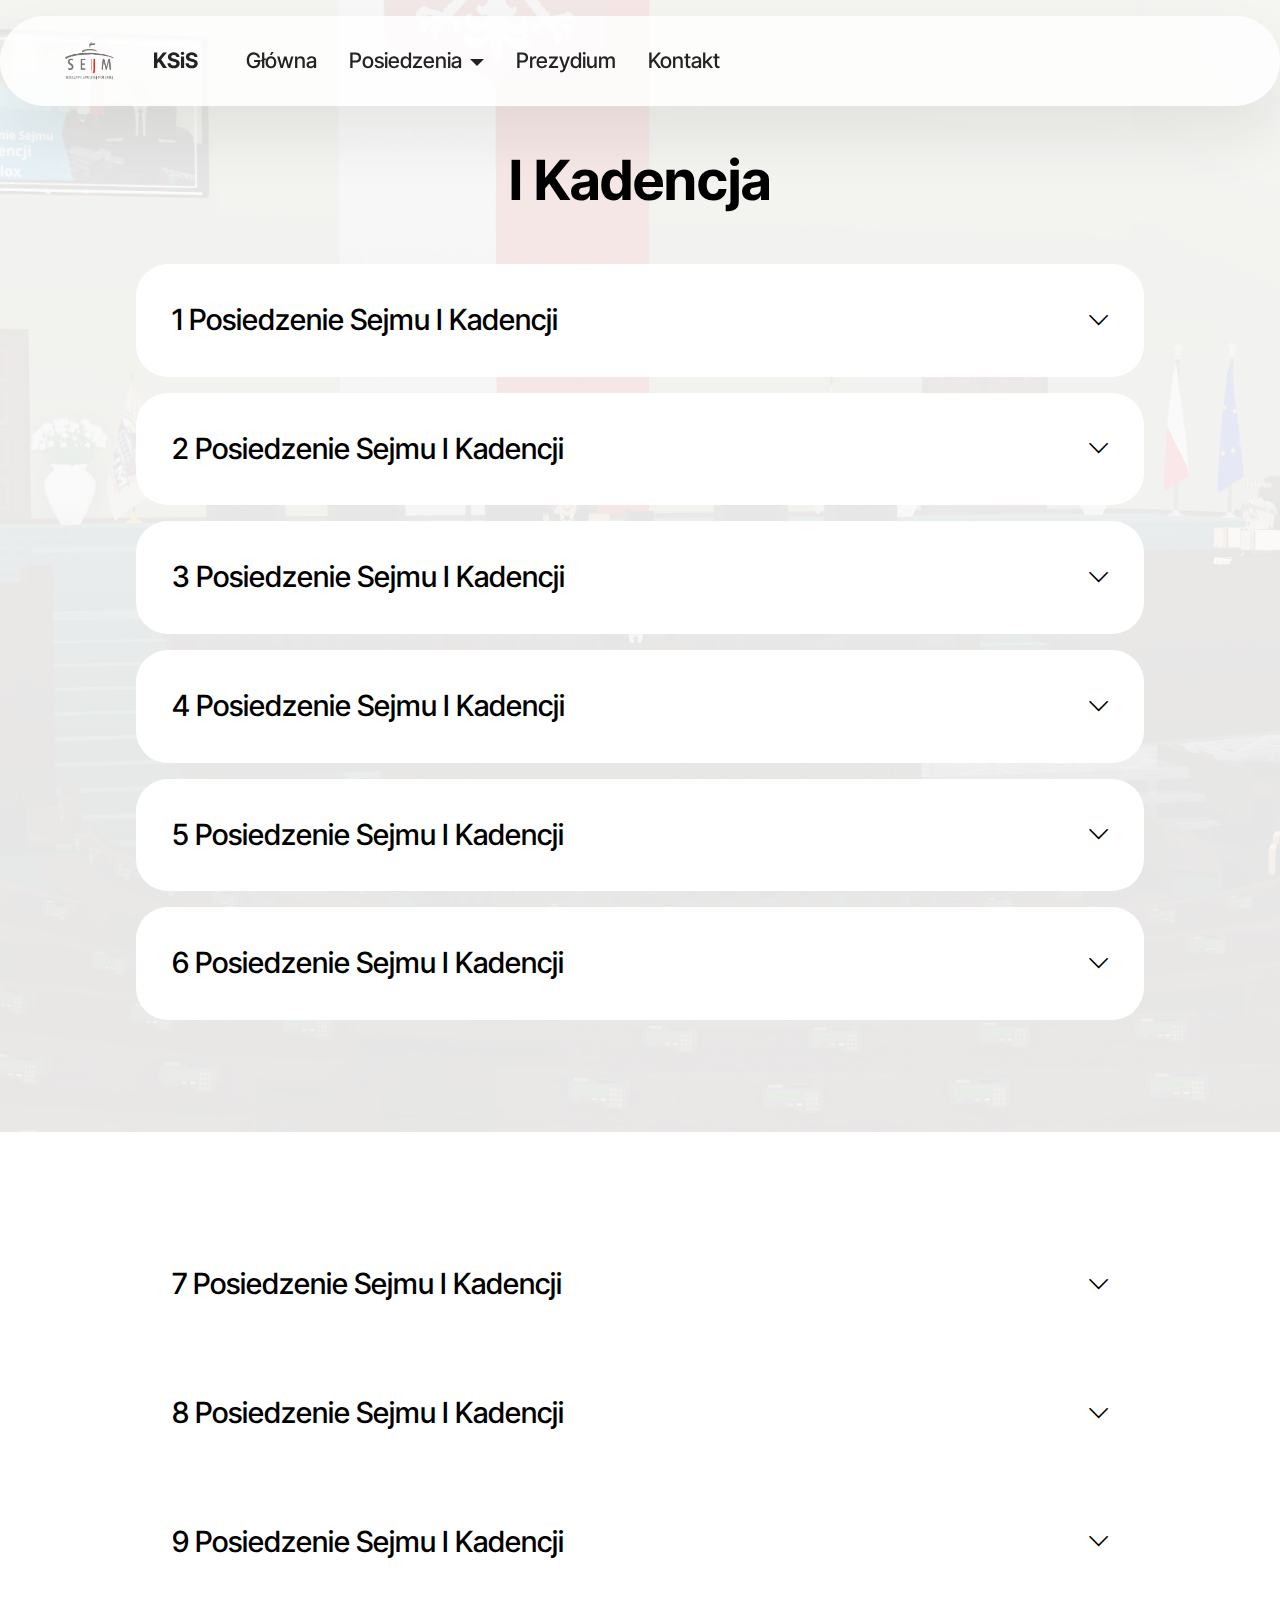
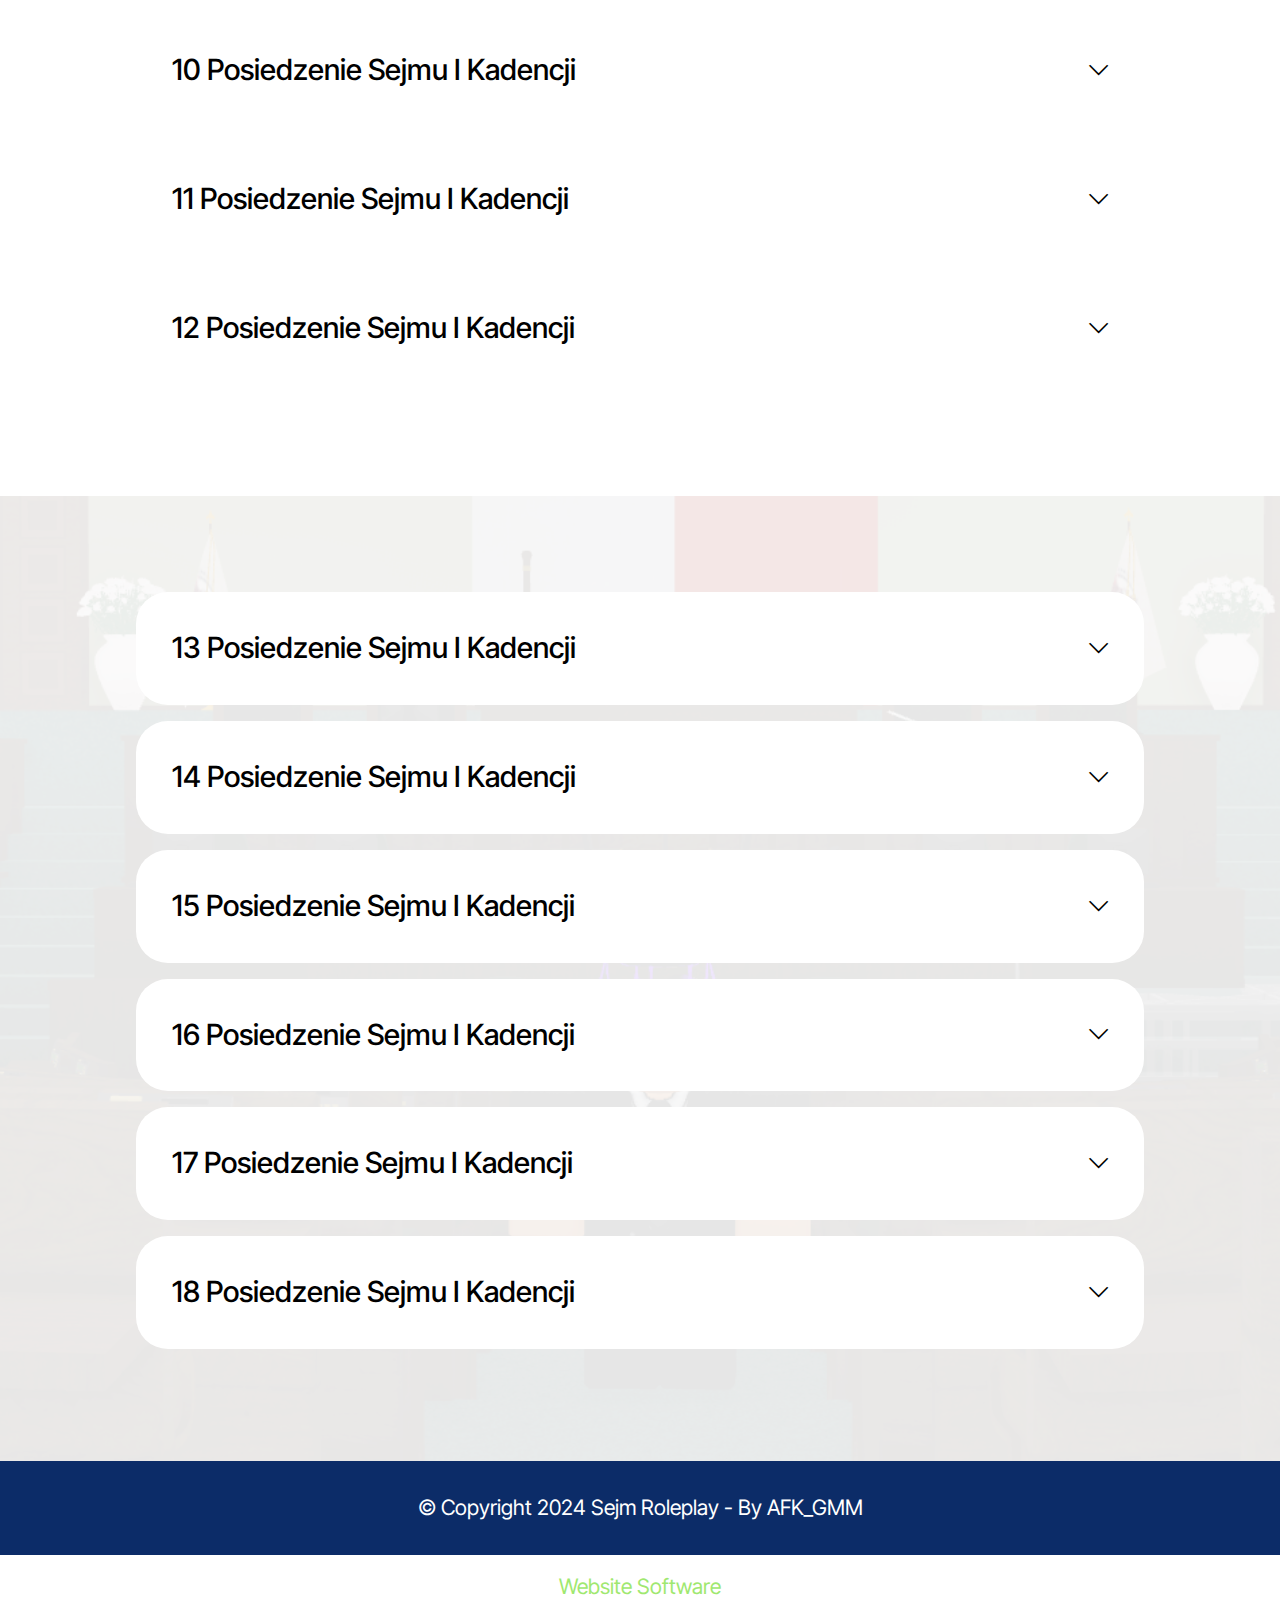
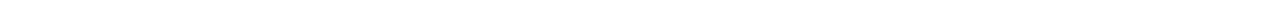
==== commit e077e25f: "Add files via upload" ====
--- a/page1.html
+++ b/page1.html
@@ -19,7 +19,7 @@
   <link rel="stylesheet" href="assets/theme/css/style.css">
   <link rel="preload" href="https://fonts.googleapis.com/css?family=Inter+Tight:100,200,300,400,500,600,700,800,900,100i,200i,300i,400i,500i,600i,700i,800i,900i&display=swap" as="style" onload="this.onload=null;this.rel='stylesheet'">
   <noscript><link rel="stylesheet" href="https://fonts.googleapis.com/css?family=Inter+Tight:100,200,300,400,500,600,700,800,900,100i,200i,300i,400i,500i,600i,700i,800i,900i&display=swap"></noscript>
-  <link rel="preload" as="style" href="assets/mobirise/css/mbr-additional.css?v=p9dV78"><link rel="stylesheet" href="assets/mobirise/css/mbr-additional.css?v=p9dV78" type="text/css">
+  <link rel="preload" as="style" href="assets/mobirise/css/mbr-additional.css?v=lGY1bL"><link rel="stylesheet" href="assets/mobirise/css/mbr-additional.css?v=lGY1bL" type="text/css">
 
   
   
@@ -80,15 +80,15 @@
 							</div>
 						</div>
 					</div>
-					<div id="bootstrap-accordion_14" class="panel-group accordionStyles accordion" role="tablist" aria-multiselectable="true">
-						<div class="card">
-							<div class="card-header" role="tab" id="headingOne">
-								<a role="button" class="panel-title collapsed" data-toggle="collapse" data-bs-toggle="collapse" data-core="" href="#collapse1_14" aria-expanded="false" aria-controls="collapse1">
+					<div id="bootstrap-accordion_1" class="panel-group accordionStyles accordion" role="tablist" aria-multiselectable="true">
+						<div class="card">
+							<div class="card-header" role="tab" id="headingOne">
+								<a role="button" class="panel-title collapsed" data-toggle="collapse" data-bs-toggle="collapse" data-core="" href="#collapse1_1" aria-expanded="false" aria-controls="collapse1">
 									<h6 class="panel-title-edit mbr-semibold mbr-fonts-style mb-0 display-5">1 Posiedzenie Sejmu I Kadencji</h6>
 									<span class="sign mbr-iconfont mobi-mbri-arrow-down"></span>
 								</a>
 							</div>
-							<div id="collapse1_14" class="panel-collapse noScroll collapse" role="tabpanel" aria-labelledby="headingOne" data-parent="#accordion" data-bs-parent="#bootstrap-accordion_14">
+							<div id="collapse1_1" class="panel-collapse noScroll collapse" role="tabpanel" aria-labelledby="headingOne" data-parent="#accordion" data-bs-parent="#bootstrap-accordion_1">
 								<div class="panel-body">
 									<p class="mbr-fonts-style panel-text display-7">📅 Data: 16.11.2024
 <br>⏰ Czas: 12.00</p>
@@ -97,12 +97,12 @@
 						</div>
 						<div class="card">
 							<div class="card-header" role="tab" id="headingOne">
-								<a role="button" class="panel-title collapsed" data-toggle="collapse" data-bs-toggle="collapse" data-core="" href="#collapse2_14" aria-expanded="false" aria-controls="collapse2">
+								<a role="button" class="panel-title collapsed" data-toggle="collapse" data-bs-toggle="collapse" data-core="" href="#collapse2_1" aria-expanded="false" aria-controls="collapse2">
 									<h6 class="panel-title-edit mbr-semibold mbr-fonts-style mb-0 display-5">2 Posiedzenie Sejmu I Kadencji</h6>
 									<span class="sign mbr-iconfont mobi-mbri-arrow-down"></span>
 								</a>
 							</div>
-							<div id="collapse2_14" class="panel-collapse noScroll collapse" role="tabpanel" aria-labelledby="headingOne" data-parent="#accordion" data-bs-parent="#bootstrap-accordion_14">
+							<div id="collapse2_1" class="panel-collapse noScroll collapse" role="tabpanel" aria-labelledby="headingOne" data-parent="#accordion" data-bs-parent="#bootstrap-accordion_1">
 								<div class="panel-body">
 									<p class="mbr-fonts-style panel-text display-7">📅 Data: 23.11.2024
 <br>⏰ Czas: 12.00</p>
@@ -111,12 +111,12 @@
 						</div>
 						<div class="card">
 							<div class="card-header" role="tab" id="headingOne">
-								<a role="button" class="panel-title collapsed" data-toggle="collapse" data-bs-toggle="collapse" data-core="" href="#collapse3_14" aria-expanded="false" aria-controls="collapse3">
+								<a role="button" class="panel-title collapsed" data-toggle="collapse" data-bs-toggle="collapse" data-core="" href="#collapse3_1" aria-expanded="false" aria-controls="collapse3">
 									<h6 class="panel-title-edit mbr-semibold mbr-fonts-style mb-0 display-5">3 Posiedzenie Sejmu I Kadencji</h6>
 									<span class="sign mbr-iconfont mobi-mbri-arrow-down"></span>
 								</a>
 							</div>
-							<div id="collapse3_14" class="panel-collapse noScroll collapse" role="tabpanel" aria-labelledby="headingOne" data-parent="#accordion" data-bs-parent="#bootstrap-accordion_14">
+							<div id="collapse3_1" class="panel-collapse noScroll collapse" role="tabpanel" aria-labelledby="headingOne" data-parent="#accordion" data-bs-parent="#bootstrap-accordion_1">
 								<div class="panel-body">
 									<p class="mbr-fonts-style panel-text display-7">📅 Data: 24.11.2024
 <br>⏰ Czas: 13.00</p>
@@ -125,12 +125,12 @@
 						</div>
 						<div class="card">
 							<div class="card-header" role="tab" id="headingOne">
-								<a role="button" class="panel-title collapsed" data-toggle="collapse" data-bs-toggle="collapse" data-core="" href="#collapse4_14" aria-expanded="false" aria-controls="collapse4">
+								<a role="button" class="panel-title collapsed" data-toggle="collapse" data-bs-toggle="collapse" data-core="" href="#collapse4_1" aria-expanded="false" aria-controls="collapse4">
 									<h6 class="panel-title-edit mbr-semibold mbr-fonts-style mb-0 display-5">4 Posiedzenie Sejmu I Kadencji</h6>
 									<span class="sign mbr-iconfont mobi-mbri-arrow-down"></span>
 								</a>
 							</div>
-							<div id="collapse4_14" class="panel-collapse noScroll collapse" role="tabpanel" aria-labelledby="headingOne" data-parent="#accordion" data-bs-parent="#bootstrap-accordion_14">
+							<div id="collapse4_1" class="panel-collapse noScroll collapse" role="tabpanel" aria-labelledby="headingOne" data-parent="#accordion" data-bs-parent="#bootstrap-accordion_1">
 								<div class="panel-body">
 									<p class="mbr-fonts-style panel-text display-7">📅 Data: 30.11.2024
 <br>⏰ Czas: 13.00</p>
@@ -139,29 +139,29 @@
 						</div>
 						<div class="card">
 							<div class="card-header" role="tab" id="headingOne">
-								<a role="button" class="panel-title collapsed" data-toggle="collapse" data-bs-toggle="collapse" data-core="" href="#collapse5_14" aria-expanded="false" aria-controls="collapse5">
+								<a role="button" class="panel-title collapsed" data-toggle="collapse" data-bs-toggle="collapse" data-core="" href="#collapse5_1" aria-expanded="false" aria-controls="collapse5">
 									<h6 class="panel-title-edit mbr-semibold mbr-fonts-style mb-0 display-5">5 Posiedzenie Sejmu I Kadencji</h6>
 									<span class="sign mbr-iconfont mobi-mbri-arrow-down"></span>
 								</a>
 							</div>
-							<div id="collapse5_14" class="panel-collapse noScroll collapse" role="tabpanel" aria-labelledby="headingOne" data-parent="#accordion" data-bs-parent="#bootstrap-accordion_14">
+							<div id="collapse5_1" class="panel-collapse noScroll collapse" role="tabpanel" aria-labelledby="headingOne" data-parent="#accordion" data-bs-parent="#bootstrap-accordion_1">
 								<div class="panel-body">
 									<p class="mbr-fonts-style panel-text display-7">📅 Data: 07.12.2024
-<br>⏰ Czas: 13.00</p>
-								</div>
-							</div>
-						</div>
-						<div class="card">
-							<div class="card-header" role="tab" id="headingOne">
-								<a role="button" class="panel-title collapsed" data-toggle="collapse" data-bs-toggle="collapse" data-core="" href="#collapse6_14" aria-expanded="false" aria-controls="collapse6">
+<br>⏰ Czas: 17.00</p>
+								</div>
+							</div>
+						</div>
+						<div class="card">
+							<div class="card-header" role="tab" id="headingOne">
+								<a role="button" class="panel-title collapsed" data-toggle="collapse" data-bs-toggle="collapse" data-core="" href="#collapse6_1" aria-expanded="false" aria-controls="collapse6">
 									<h6 class="panel-title-edit mbr-semibold mbr-fonts-style mb-0 display-5">6 Posiedzenie Sejmu I Kadencji</h6>
 									<span class="sign mbr-iconfont mobi-mbri-arrow-down"></span>
 								</a>
 							</div>
-							<div id="collapse6_14" class="panel-collapse noScroll collapse" role="tabpanel" aria-labelledby="headingOne" data-parent="#accordion" data-bs-parent="#bootstrap-accordion_14">
+							<div id="collapse6_1" class="panel-collapse noScroll collapse" role="tabpanel" aria-labelledby="headingOne" data-parent="#accordion" data-bs-parent="#bootstrap-accordion_1">
 								<div class="panel-body">
 									<p class="mbr-fonts-style panel-text display-7">📅 Data: 14.12.2024
-<br>⏰ Czas: 13.00</p>
+<br>⏰ Czas: 17.00</p>
 								</div>
 							</div>
 						</div>
@@ -180,29 +180,29 @@
 			<div class="col-12 col-md-12 col-lg-10 m-auto">
 				<div class="content">
 					
-					<div id="bootstrap-accordion_15" class="panel-group accordionStyles accordion" role="tablist" aria-multiselectable="true">
-						<div class="card">
-							<div class="card-header" role="tab" id="headingOne">
-								<a role="button" class="panel-title collapsed" data-toggle="collapse" data-bs-toggle="collapse" data-core="" href="#collapse1_15" aria-expanded="false" aria-controls="collapse1">
+					<div id="bootstrap-accordion_2" class="panel-group accordionStyles accordion" role="tablist" aria-multiselectable="true">
+						<div class="card">
+							<div class="card-header" role="tab" id="headingOne">
+								<a role="button" class="panel-title collapsed" data-toggle="collapse" data-bs-toggle="collapse" data-core="" href="#collapse1_2" aria-expanded="false" aria-controls="collapse1">
 									<h6 class="panel-title-edit mbr-semibold mbr-fonts-style mb-0 display-5">7 Posiedzenie Sejmu I Kadencji</h6>
 									<span class="sign mbr-iconfont mobi-mbri-arrow-down"></span>
 								</a>
 							</div>
-							<div id="collapse1_15" class="panel-collapse noScroll collapse" role="tabpanel" aria-labelledby="headingOne" data-parent="#accordion" data-bs-parent="#bootstrap-accordion_15">
+							<div id="collapse1_2" class="panel-collapse noScroll collapse" role="tabpanel" aria-labelledby="headingOne" data-parent="#accordion" data-bs-parent="#bootstrap-accordion_2">
 								<div class="panel-body">
 									<p class="mbr-fonts-style panel-text display-7">📅 Data: 15.12.2024
-<br>⏰ Czas: 16.00</p>
-								</div>
-							</div>
-						</div>
-						<div class="card">
-							<div class="card-header" role="tab" id="headingOne">
-								<a role="button" class="panel-title collapsed" data-toggle="collapse" data-bs-toggle="collapse" data-core="" href="#collapse2_15" aria-expanded="false" aria-controls="collapse2">
+<br>⏰ Czas: 17.00</p>
+								</div>
+							</div>
+						</div>
+						<div class="card">
+							<div class="card-header" role="tab" id="headingOne">
+								<a role="button" class="panel-title collapsed" data-toggle="collapse" data-bs-toggle="collapse" data-core="" href="#collapse2_2" aria-expanded="false" aria-controls="collapse2">
 									<h6 class="panel-title-edit mbr-semibold mbr-fonts-style mb-0 display-5">8 Posiedzenie Sejmu I Kadencji</h6>
 									<span class="sign mbr-iconfont mobi-mbri-arrow-down"></span>
 								</a>
 							</div>
-							<div id="collapse2_15" class="panel-collapse noScroll collapse" role="tabpanel" aria-labelledby="headingOne" data-parent="#accordion" data-bs-parent="#bootstrap-accordion_15">
+							<div id="collapse2_2" class="panel-collapse noScroll collapse" role="tabpanel" aria-labelledby="headingOne" data-parent="#accordion" data-bs-parent="#bootstrap-accordion_2">
 								<div class="panel-body">
 									<p class="mbr-fonts-style panel-text display-7">📅 Data: 19.12.2024
 <br>⏰ Czas: 16.00</p>
@@ -211,12 +211,12 @@
 						</div>
 						<div class="card">
 							<div class="card-header" role="tab" id="headingOne">
-								<a role="button" class="panel-title collapsed" data-toggle="collapse" data-bs-toggle="collapse" data-core="" href="#collapse3_15" aria-expanded="false" aria-controls="collapse3">
+								<a role="button" class="panel-title collapsed" data-toggle="collapse" data-bs-toggle="collapse" data-core="" href="#collapse3_2" aria-expanded="false" aria-controls="collapse3">
 									<h6 class="panel-title-edit mbr-semibold mbr-fonts-style mb-0 display-5">9 Posiedzenie Sejmu I Kadencji</h6>
 									<span class="sign mbr-iconfont mobi-mbri-arrow-down"></span>
 								</a>
 							</div>
-							<div id="collapse3_15" class="panel-collapse noScroll collapse" role="tabpanel" aria-labelledby="headingOne" data-parent="#accordion" data-bs-parent="#bootstrap-accordion_15">
+							<div id="collapse3_2" class="panel-collapse noScroll collapse" role="tabpanel" aria-labelledby="headingOne" data-parent="#accordion" data-bs-parent="#bootstrap-accordion_2">
 								<div class="panel-body">
 									<p class="mbr-fonts-style panel-text display-7">📅 Data: 22.12.2024
 <br>⏰ Czas: 17.00</p>
@@ -225,43 +225,43 @@
 						</div>
 						<div class="card">
 							<div class="card-header" role="tab" id="headingOne">
-								<a role="button" class="panel-title collapsed" data-toggle="collapse" data-bs-toggle="collapse" data-core="" href="#collapse4_15" aria-expanded="false" aria-controls="collapse4">
+								<a role="button" class="panel-title collapsed" data-toggle="collapse" data-bs-toggle="collapse" data-core="" href="#collapse4_2" aria-expanded="false" aria-controls="collapse4">
 									<h6 class="panel-title-edit mbr-semibold mbr-fonts-style mb-0 display-5">10 Posiedzenie Sejmu I Kadencji</h6>
 									<span class="sign mbr-iconfont mobi-mbri-arrow-down"></span>
 								</a>
 							</div>
-							<div id="collapse4_15" class="panel-collapse noScroll collapse" role="tabpanel" aria-labelledby="headingOne" data-parent="#accordion" data-bs-parent="#bootstrap-accordion_15">
+							<div id="collapse4_2" class="panel-collapse noScroll collapse" role="tabpanel" aria-labelledby="headingOne" data-parent="#accordion" data-bs-parent="#bootstrap-accordion_2">
 								<div class="panel-body">
 									<p class="mbr-fonts-style panel-text display-7">📅 Data: 26.12.2024
-<br>⏰ Czas: 14.00</p>
-								</div>
-							</div>
-						</div>
-						<div class="card">
-							<div class="card-header" role="tab" id="headingOne">
-								<a role="button" class="panel-title collapsed" data-toggle="collapse" data-bs-toggle="collapse" data-core="" href="#collapse5_15" aria-expanded="false" aria-controls="collapse5">
+<br>⏰ Czas: 17.00</p>
+								</div>
+							</div>
+						</div>
+						<div class="card">
+							<div class="card-header" role="tab" id="headingOne">
+								<a role="button" class="panel-title collapsed" data-toggle="collapse" data-bs-toggle="collapse" data-core="" href="#collapse5_2" aria-expanded="false" aria-controls="collapse5">
 									<h6 class="panel-title-edit mbr-semibold mbr-fonts-style mb-0 display-5">11 Posiedzenie Sejmu I Kadencji</h6>
 									<span class="sign mbr-iconfont mobi-mbri-arrow-down"></span>
 								</a>
 							</div>
-							<div id="collapse5_15" class="panel-collapse noScroll collapse" role="tabpanel" aria-labelledby="headingOne" data-parent="#accordion" data-bs-parent="#bootstrap-accordion_15">
+							<div id="collapse5_2" class="panel-collapse noScroll collapse" role="tabpanel" aria-labelledby="headingOne" data-parent="#accordion" data-bs-parent="#bootstrap-accordion_2">
 								<div class="panel-body">
 									<p class="mbr-fonts-style panel-text display-7">📅 Data: 28.12.2024
-<br>⏰ Czas: 15.00</p>
-								</div>
-							</div>
-						</div>
-						<div class="card">
-							<div class="card-header" role="tab" id="headingOne">
-								<a role="button" class="panel-title collapsed" data-toggle="collapse" data-bs-toggle="collapse" data-core="" href="#collapse6_15" aria-expanded="false" aria-controls="collapse6">
+<br>⏰ Czas: 17.00</p>
+								</div>
+							</div>
+						</div>
+						<div class="card">
+							<div class="card-header" role="tab" id="headingOne">
+								<a role="button" class="panel-title collapsed" data-toggle="collapse" data-bs-toggle="collapse" data-core="" href="#collapse6_2" aria-expanded="false" aria-controls="collapse6">
 									<h6 class="panel-title-edit mbr-semibold mbr-fonts-style mb-0 display-5">12 Posiedzenie Sejmu I Kadencji</h6>
 									<span class="sign mbr-iconfont mobi-mbri-arrow-down"></span>
 								</a>
 							</div>
-							<div id="collapse6_15" class="panel-collapse noScroll collapse" role="tabpanel" aria-labelledby="headingOne" data-parent="#accordion" data-bs-parent="#bootstrap-accordion_15">
+							<div id="collapse6_2" class="panel-collapse noScroll collapse" role="tabpanel" aria-labelledby="headingOne" data-parent="#accordion" data-bs-parent="#bootstrap-accordion_2">
 								<div class="panel-body">
 									<p class="mbr-fonts-style panel-text display-7">📅 Data: 31.12.2024
-<br>⏰ Czas: 15.00</p>
+<br>⏰ Czas: 17.00</p>
 								</div>
 							</div>
 						</div>
@@ -280,15 +280,15 @@
 			<div class="col-12 col-md-12 col-lg-10 m-auto">
 				<div class="content">
 					
-					<div id="bootstrap-accordion_16" class="panel-group accordionStyles accordion" role="tablist" aria-multiselectable="true">
-						<div class="card">
-							<div class="card-header" role="tab" id="headingOne">
-								<a role="button" class="panel-title collapsed" data-toggle="collapse" data-bs-toggle="collapse" data-core="" href="#collapse1_16" aria-expanded="false" aria-controls="collapse1">
+					<div id="bootstrap-accordion_3" class="panel-group accordionStyles accordion" role="tablist" aria-multiselectable="true">
+						<div class="card">
+							<div class="card-header" role="tab" id="headingOne">
+								<a role="button" class="panel-title collapsed" data-toggle="collapse" data-bs-toggle="collapse" data-core="" href="#collapse1_3" aria-expanded="false" aria-controls="collapse1">
 									<h6 class="panel-title-edit mbr-semibold mbr-fonts-style mb-0 display-5">13 Posiedzenie Sejmu I Kadencji</h6>
 									<span class="sign mbr-iconfont mobi-mbri-arrow-down"></span>
 								</a>
 							</div>
-							<div id="collapse1_16" class="panel-collapse noScroll collapse" role="tabpanel" aria-labelledby="headingOne" data-parent="#accordion" data-bs-parent="#bootstrap-accordion_16">
+							<div id="collapse1_3" class="panel-collapse noScroll collapse" role="tabpanel" aria-labelledby="headingOne" data-parent="#accordion" data-bs-parent="#bootstrap-accordion_3">
 								<div class="panel-body">
 									<p class="mbr-fonts-style panel-text display-7">📅 Data: 02.01.2025
 <br>⏰ Czas: 15.00</p>
@@ -297,12 +297,12 @@
 						</div>
 						<div class="card">
 							<div class="card-header" role="tab" id="headingOne">
-								<a role="button" class="panel-title collapsed" data-toggle="collapse" data-bs-toggle="collapse" data-core="" href="#collapse2_16" aria-expanded="false" aria-controls="collapse2">
+								<a role="button" class="panel-title collapsed" data-toggle="collapse" data-bs-toggle="collapse" data-core="" href="#collapse2_3" aria-expanded="false" aria-controls="collapse2">
 									<h6 class="panel-title-edit mbr-semibold mbr-fonts-style mb-0 display-5">14 Posiedzenie Sejmu I Kadencji</h6>
 									<span class="sign mbr-iconfont mobi-mbri-arrow-down"></span>
 								</a>
 							</div>
-							<div id="collapse2_16" class="panel-collapse noScroll collapse" role="tabpanel" aria-labelledby="headingOne" data-parent="#accordion" data-bs-parent="#bootstrap-accordion_16">
+							<div id="collapse2_3" class="panel-collapse noScroll collapse" role="tabpanel" aria-labelledby="headingOne" data-parent="#accordion" data-bs-parent="#bootstrap-accordion_3">
 								<div class="panel-body">
 									<p class="mbr-fonts-style panel-text display-7">📅 Data: 12.01.2025
 <br>⏰ Czas: 15.00</p>
@@ -311,12 +311,12 @@
 						</div>
 						<div class="card">
 							<div class="card-header" role="tab" id="headingOne">
-								<a role="button" class="panel-title collapsed" data-toggle="collapse" data-bs-toggle="collapse" data-core="" href="#collapse3_16" aria-expanded="false" aria-controls="collapse3">
+								<a role="button" class="panel-title collapsed" data-toggle="collapse" data-bs-toggle="collapse" data-core="" href="#collapse3_3" aria-expanded="false" aria-controls="collapse3">
 									<h6 class="panel-title-edit mbr-semibold mbr-fonts-style mb-0 display-5">15 Posiedzenie Sejmu I Kadencji</h6>
 									<span class="sign mbr-iconfont mobi-mbri-arrow-down"></span>
 								</a>
 							</div>
-							<div id="collapse3_16" class="panel-collapse noScroll collapse" role="tabpanel" aria-labelledby="headingOne" data-parent="#accordion" data-bs-parent="#bootstrap-accordion_16">
+							<div id="collapse3_3" class="panel-collapse noScroll collapse" role="tabpanel" aria-labelledby="headingOne" data-parent="#accordion" data-bs-parent="#bootstrap-accordion_3">
 								<div class="panel-body">
 									<p class="mbr-fonts-style panel-text display-7">📅 Data: 17.01.2025
 <br>⏰ Czas: 15.00</p>
@@ -325,12 +325,12 @@
 						</div>
 						<div class="card">
 							<div class="card-header" role="tab" id="headingOne">
-								<a role="button" class="panel-title collapsed" data-toggle="collapse" data-bs-toggle="collapse" data-core="" href="#collapse4_16" aria-expanded="false" aria-controls="collapse4">
+								<a role="button" class="panel-title collapsed" data-toggle="collapse" data-bs-toggle="collapse" data-core="" href="#collapse4_3" aria-expanded="false" aria-controls="collapse4">
 									<h6 class="panel-title-edit mbr-semibold mbr-fonts-style mb-0 display-5">16 Posiedzenie Sejmu I Kadencji</h6>
 									<span class="sign mbr-iconfont mobi-mbri-arrow-down"></span>
 								</a>
 							</div>
-							<div id="collapse4_16" class="panel-collapse noScroll collapse" role="tabpanel" aria-labelledby="headingOne" data-parent="#accordion" data-bs-parent="#bootstrap-accordion_16">
+							<div id="collapse4_3" class="panel-collapse noScroll collapse" role="tabpanel" aria-labelledby="headingOne" data-parent="#accordion" data-bs-parent="#bootstrap-accordion_3">
 								<div class="panel-body">
 									<p class="mbr-fonts-style panel-text display-7">📅 Data: 18.01.2025
 <br>⏰ Czas: 14.00</p>
@@ -339,12 +339,12 @@
 						</div>
 						<div class="card">
 							<div class="card-header" role="tab" id="headingOne">
-								<a role="button" class="panel-title collapsed" data-toggle="collapse" data-bs-toggle="collapse" data-core="" href="#collapse5_16" aria-expanded="false" aria-controls="collapse5">
+								<a role="button" class="panel-title collapsed" data-toggle="collapse" data-bs-toggle="collapse" data-core="" href="#collapse5_3" aria-expanded="false" aria-controls="collapse5">
 									<h6 class="panel-title-edit mbr-semibold mbr-fonts-style mb-0 display-5">17 Posiedzenie Sejmu I Kadencji</h6>
 									<span class="sign mbr-iconfont mobi-mbri-arrow-down"></span>
 								</a>
 							</div>
-							<div id="collapse5_16" class="panel-collapse noScroll collapse" role="tabpanel" aria-labelledby="headingOne" data-parent="#accordion" data-bs-parent="#bootstrap-accordion_16">
+							<div id="collapse5_3" class="panel-collapse noScroll collapse" role="tabpanel" aria-labelledby="headingOne" data-parent="#accordion" data-bs-parent="#bootstrap-accordion_3">
 								<div class="panel-body">
 									<p class="mbr-fonts-style panel-text display-7">📅 Data: 23.01.2025
 <br>⏰ Czas: 15.00</p>
@@ -353,12 +353,12 @@
 						</div>
 						<div class="card">
 							<div class="card-header" role="tab" id="headingOne">
-								<a role="button" class="panel-title collapsed" data-toggle="collapse" data-bs-toggle="collapse" data-core="" href="#collapse6_16" aria-expanded="false" aria-controls="collapse6">
+								<a role="button" class="panel-title collapsed" data-toggle="collapse" data-bs-toggle="collapse" data-core="" href="#collapse6_3" aria-expanded="false" aria-controls="collapse6">
 									<h6 class="panel-title-edit mbr-semibold mbr-fonts-style mb-0 display-5">18 Posiedzenie Sejmu I Kadencji</h6>
 									<span class="sign mbr-iconfont mobi-mbri-arrow-down"></span>
 								</a>
 							</div>
-							<div id="collapse6_16" class="panel-collapse noScroll collapse" role="tabpanel" aria-labelledby="headingOne" data-parent="#accordion" data-bs-parent="#bootstrap-accordion_16">
+							<div id="collapse6_3" class="panel-collapse noScroll collapse" role="tabpanel" aria-labelledby="headingOne" data-parent="#accordion" data-bs-parent="#bootstrap-accordion_3">
 								<div class="panel-body">
 									<p class="mbr-fonts-style panel-text display-7">📅 Data: 25.01.2025
 <br>⏰ Czas: 15.00<br>Ostatnie Posiedzenie I Kadencji Marszałek Paweł Peza</p>
@@ -386,7 +386,7 @@
             </div>
         </div>
     </div>
-</section><section class="display-7" style="padding: 0;align-items: center;justify-content: center;flex-wrap: wrap;    align-content: center;display: flex;position: relative;height: 4rem;"><a href="https://mobiri.se/3100947" style="flex: 1 1;height: 4rem;position: absolute;width: 100%;z-index: 1;"><img alt="" style="height: 4rem;" src="[data-uri]"></a><p style="margin: 0;text-align: center;" class="display-7">&#8204;</p><a style="z-index:1" href="https://mobirise.com/drag-drop-website-builder.html">Drag & Drop Website Builder</a></section><script src="assets/bootstrap/js/bootstrap.bundle.min.js"></script>  <script src="assets/smoothscroll/smooth-scroll.js"></script>  <script src="assets/ytplayer/index.js"></script>  <script src="assets/dropdown/js/navbar-dropdown.js"></script>  <script src="assets/mbr-switch-arrow/mbr-switch-arrow.js"></script>  <script src="assets/theme/js/script.js"></script>  
+</section><section class="display-7" style="padding: 0;align-items: center;justify-content: center;flex-wrap: wrap;    align-content: center;display: flex;position: relative;height: 4rem;"><a href="https://mobiri.se/3100947" style="flex: 1 1;height: 4rem;position: absolute;width: 100%;z-index: 1;"><img alt="" style="height: 4rem;" src="[data-uri]"></a><p style="margin: 0;text-align: center;" class="display-7">&#8204;</p><a style="z-index:1" href="https://mobirise.com"> Website Software</a></section><script src="assets/bootstrap/js/bootstrap.bundle.min.js"></script>  <script src="assets/smoothscroll/smooth-scroll.js"></script>  <script src="assets/ytplayer/index.js"></script>  <script src="assets/dropdown/js/navbar-dropdown.js"></script>  <script src="assets/mbr-switch-arrow/mbr-switch-arrow.js"></script>  <script src="assets/theme/js/script.js"></script>  
   
   
 </body>
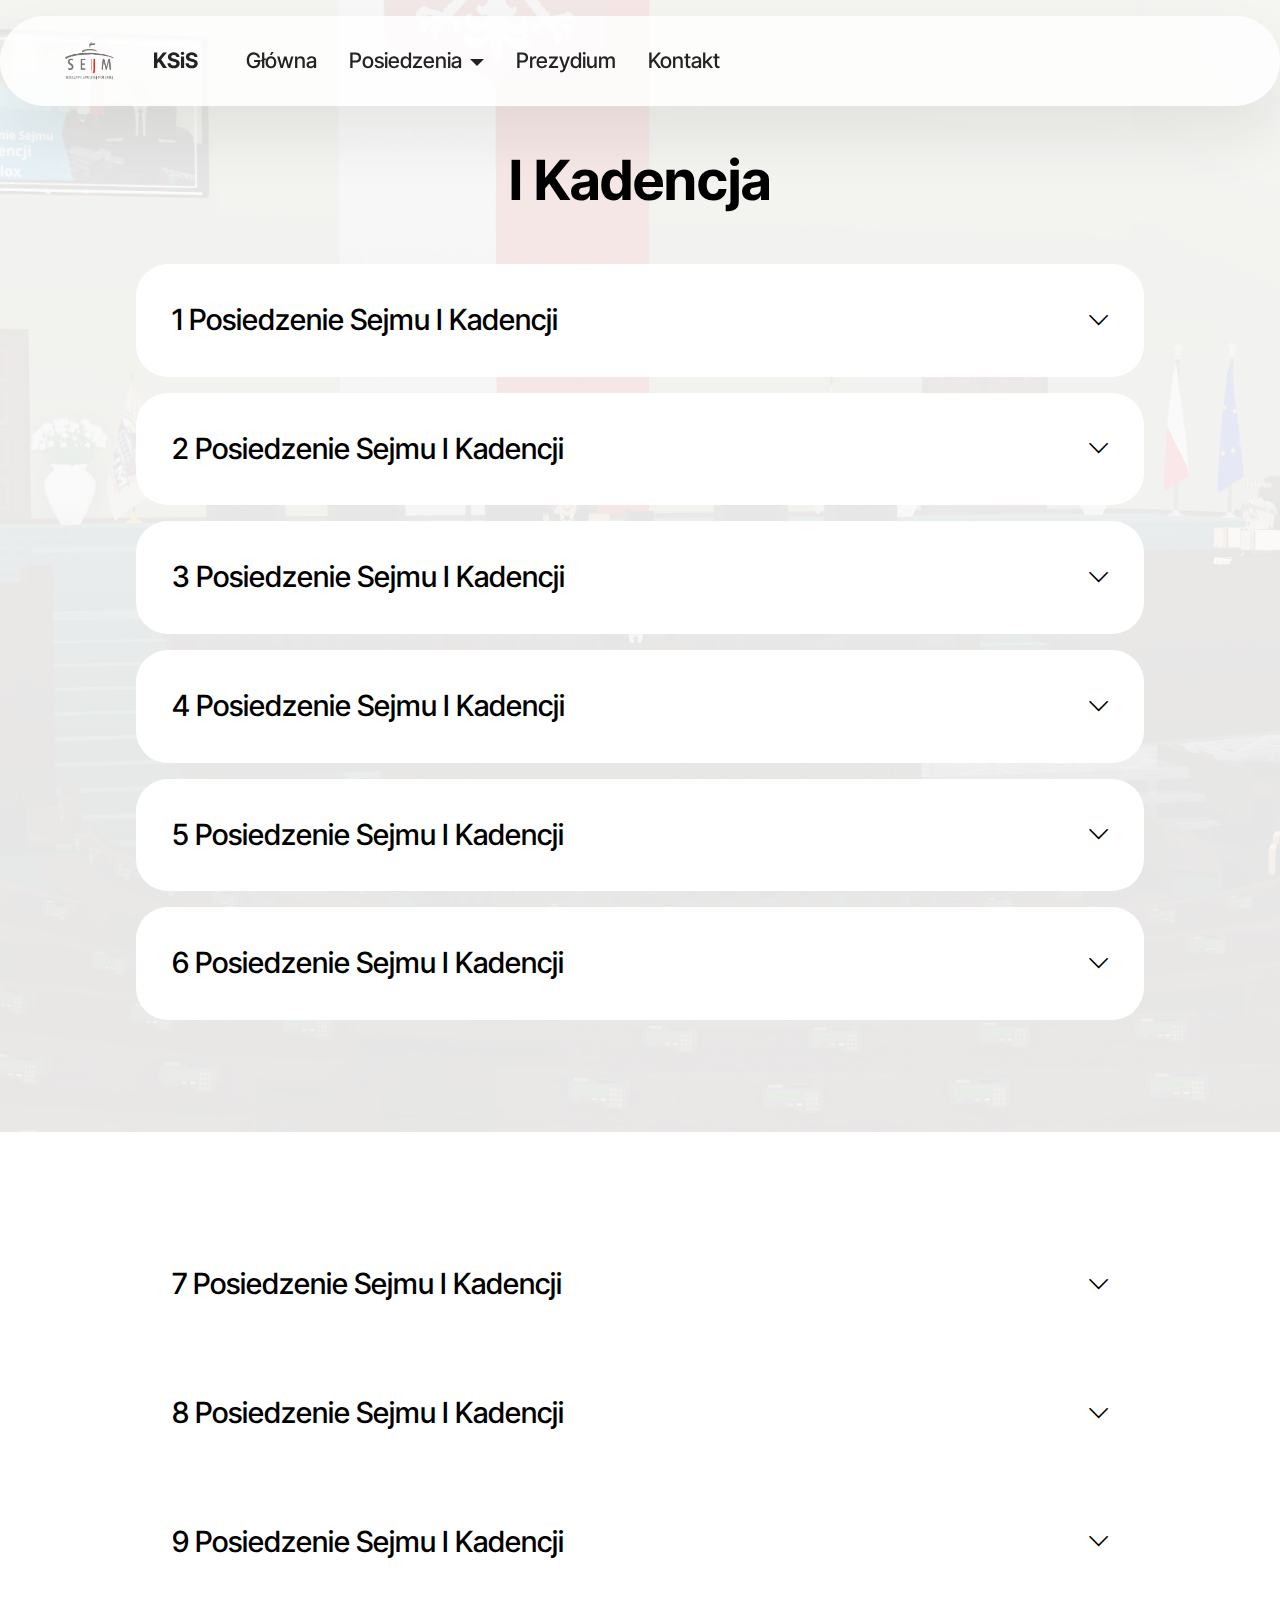
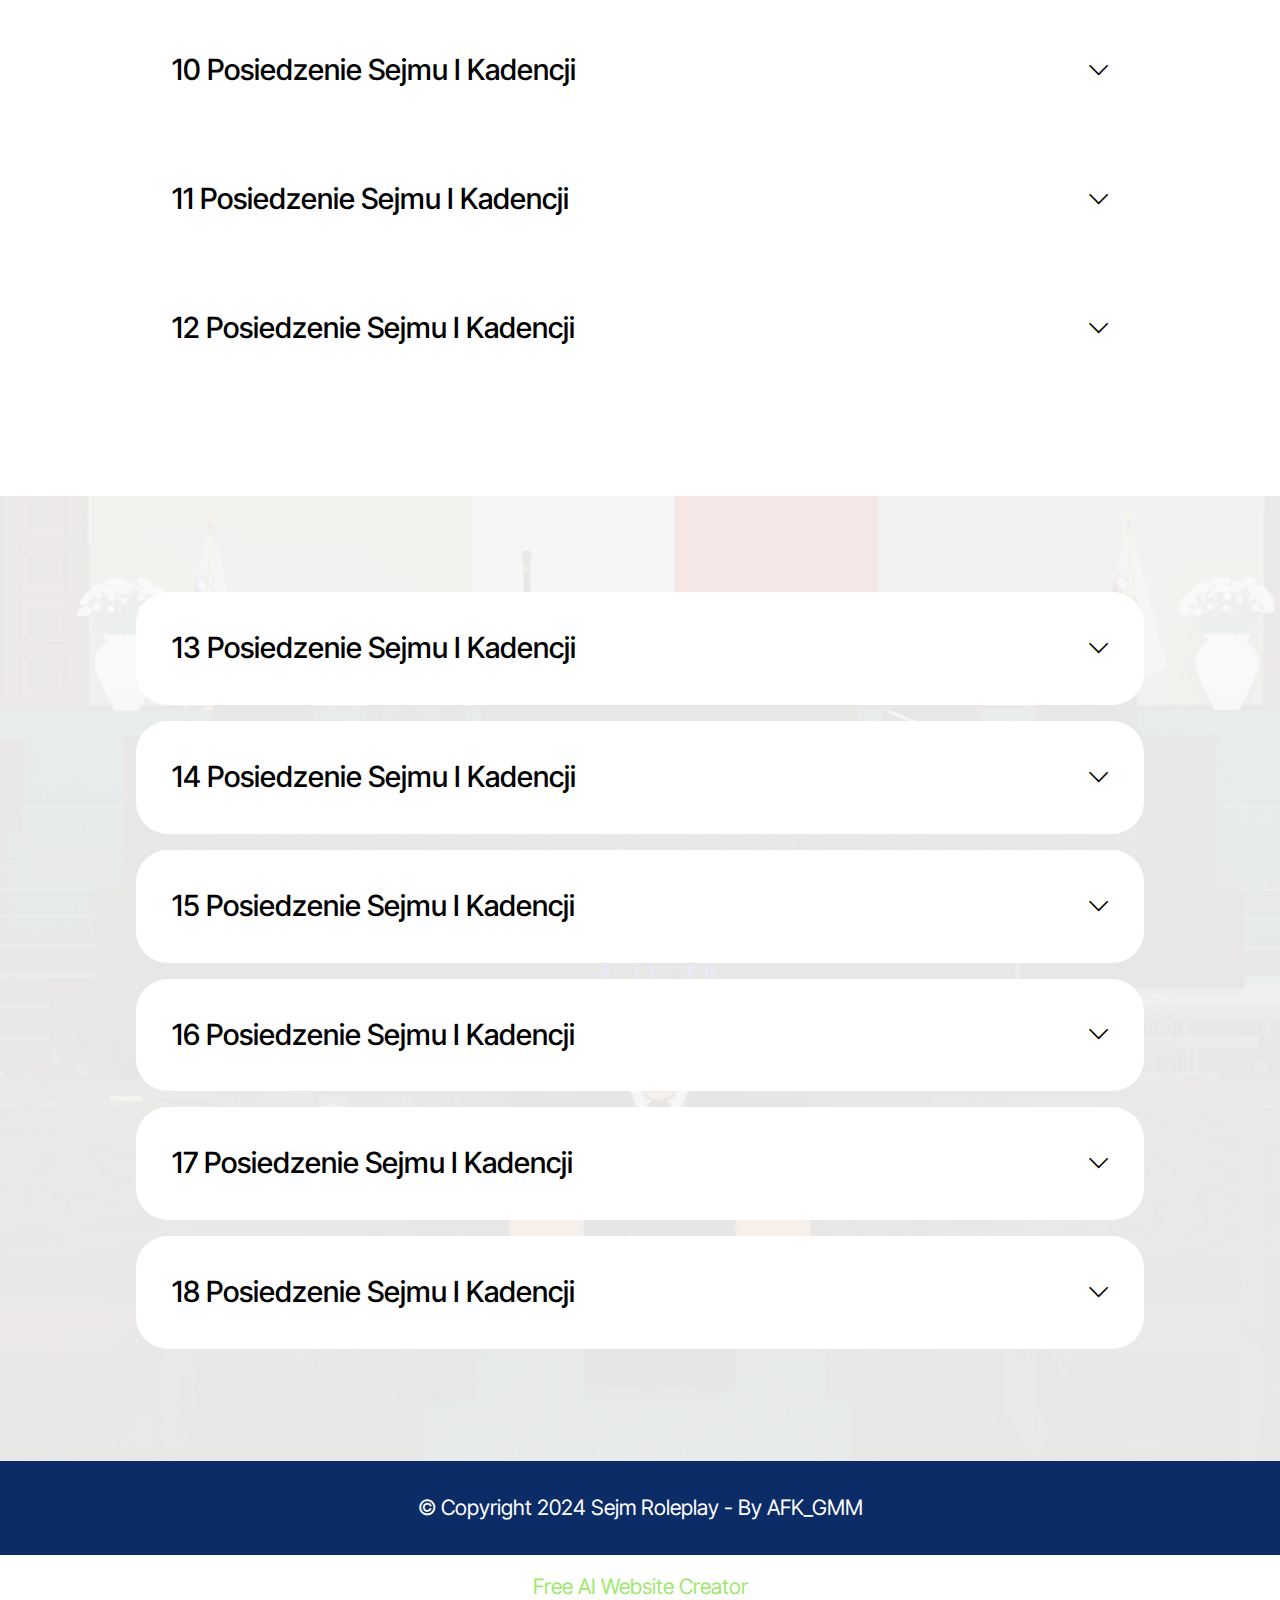
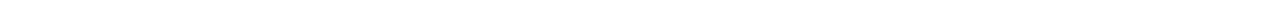
==== commit 4b5f2e07: "Add files via upload" ====
--- a/page1.html
+++ b/page1.html
@@ -19,7 +19,7 @@
   <link rel="stylesheet" href="assets/theme/css/style.css">
   <link rel="preload" href="https://fonts.googleapis.com/css?family=Inter+Tight:100,200,300,400,500,600,700,800,900,100i,200i,300i,400i,500i,600i,700i,800i,900i&display=swap" as="style" onload="this.onload=null;this.rel='stylesheet'">
   <noscript><link rel="stylesheet" href="https://fonts.googleapis.com/css?family=Inter+Tight:100,200,300,400,500,600,700,800,900,100i,200i,300i,400i,500i,600i,700i,800i,900i&display=swap"></noscript>
-  <link rel="preload" as="style" href="assets/mobirise/css/mbr-additional.css?v=lGY1bL"><link rel="stylesheet" href="assets/mobirise/css/mbr-additional.css?v=lGY1bL" type="text/css">
+  <link rel="preload" as="style" href="assets/mobirise/css/mbr-additional.css?v=JoDYcm"><link rel="stylesheet" href="assets/mobirise/css/mbr-additional.css?v=JoDYcm" type="text/css">
 
   
   
@@ -291,7 +291,7 @@
 							<div id="collapse1_3" class="panel-collapse noScroll collapse" role="tabpanel" aria-labelledby="headingOne" data-parent="#accordion" data-bs-parent="#bootstrap-accordion_3">
 								<div class="panel-body">
 									<p class="mbr-fonts-style panel-text display-7">📅 Data: 02.01.2025
-<br>⏰ Czas: 15.00</p>
+<br>⏰ Czas: 17.00</p>
 								</div>
 							</div>
 						</div>
@@ -305,7 +305,7 @@
 							<div id="collapse2_3" class="panel-collapse noScroll collapse" role="tabpanel" aria-labelledby="headingOne" data-parent="#accordion" data-bs-parent="#bootstrap-accordion_3">
 								<div class="panel-body">
 									<p class="mbr-fonts-style panel-text display-7">📅 Data: 12.01.2025
-<br>⏰ Czas: 15.00</p>
+<br>⏰ Czas: 17.00</p>
 								</div>
 							</div>
 						</div>
@@ -319,7 +319,7 @@
 							<div id="collapse3_3" class="panel-collapse noScroll collapse" role="tabpanel" aria-labelledby="headingOne" data-parent="#accordion" data-bs-parent="#bootstrap-accordion_3">
 								<div class="panel-body">
 									<p class="mbr-fonts-style panel-text display-7">📅 Data: 17.01.2025
-<br>⏰ Czas: 15.00</p>
+<br>⏰ Czas: 17.00</p>
 								</div>
 							</div>
 						</div>
@@ -333,7 +333,7 @@
 							<div id="collapse4_3" class="panel-collapse noScroll collapse" role="tabpanel" aria-labelledby="headingOne" data-parent="#accordion" data-bs-parent="#bootstrap-accordion_3">
 								<div class="panel-body">
 									<p class="mbr-fonts-style panel-text display-7">📅 Data: 18.01.2025
-<br>⏰ Czas: 14.00</p>
+<br>⏰ Czas: 17.00</p>
 								</div>
 							</div>
 						</div>
@@ -347,7 +347,7 @@
 							<div id="collapse5_3" class="panel-collapse noScroll collapse" role="tabpanel" aria-labelledby="headingOne" data-parent="#accordion" data-bs-parent="#bootstrap-accordion_3">
 								<div class="panel-body">
 									<p class="mbr-fonts-style panel-text display-7">📅 Data: 23.01.2025
-<br>⏰ Czas: 15.00</p>
+<br>⏰ Czas: 17.00</p>
 								</div>
 							</div>
 						</div>
@@ -386,7 +386,7 @@
             </div>
         </div>
     </div>
-</section><section class="display-7" style="padding: 0;align-items: center;justify-content: center;flex-wrap: wrap;    align-content: center;display: flex;position: relative;height: 4rem;"><a href="https://mobiri.se/3100947" style="flex: 1 1;height: 4rem;position: absolute;width: 100%;z-index: 1;"><img alt="" style="height: 4rem;" src="[data-uri]"></a><p style="margin: 0;text-align: center;" class="display-7">&#8204;</p><a style="z-index:1" href="https://mobirise.com"> Website Software</a></section><script src="assets/bootstrap/js/bootstrap.bundle.min.js"></script>  <script src="assets/smoothscroll/smooth-scroll.js"></script>  <script src="assets/ytplayer/index.js"></script>  <script src="assets/dropdown/js/navbar-dropdown.js"></script>  <script src="assets/mbr-switch-arrow/mbr-switch-arrow.js"></script>  <script src="assets/theme/js/script.js"></script>  
+</section><section class="display-7" style="padding: 0;align-items: center;justify-content: center;flex-wrap: wrap;    align-content: center;display: flex;position: relative;height: 4rem;"><a href="https://mobiri.se/3100947" style="flex: 1 1;height: 4rem;position: absolute;width: 100%;z-index: 1;"><img alt="" style="height: 4rem;" src="[data-uri]"></a><p style="margin: 0;text-align: center;" class="display-7">&#8204;</p><a style="z-index:1" href="https://mobirise.com/builder/ai-website-creator.html">Free AI Website Creator</a></section><script src="assets/bootstrap/js/bootstrap.bundle.min.js"></script>  <script src="assets/smoothscroll/smooth-scroll.js"></script>  <script src="assets/ytplayer/index.js"></script>  <script src="assets/dropdown/js/navbar-dropdown.js"></script>  <script src="assets/mbr-switch-arrow/mbr-switch-arrow.js"></script>  <script src="assets/theme/js/script.js"></script>  
   
   
 </body>
